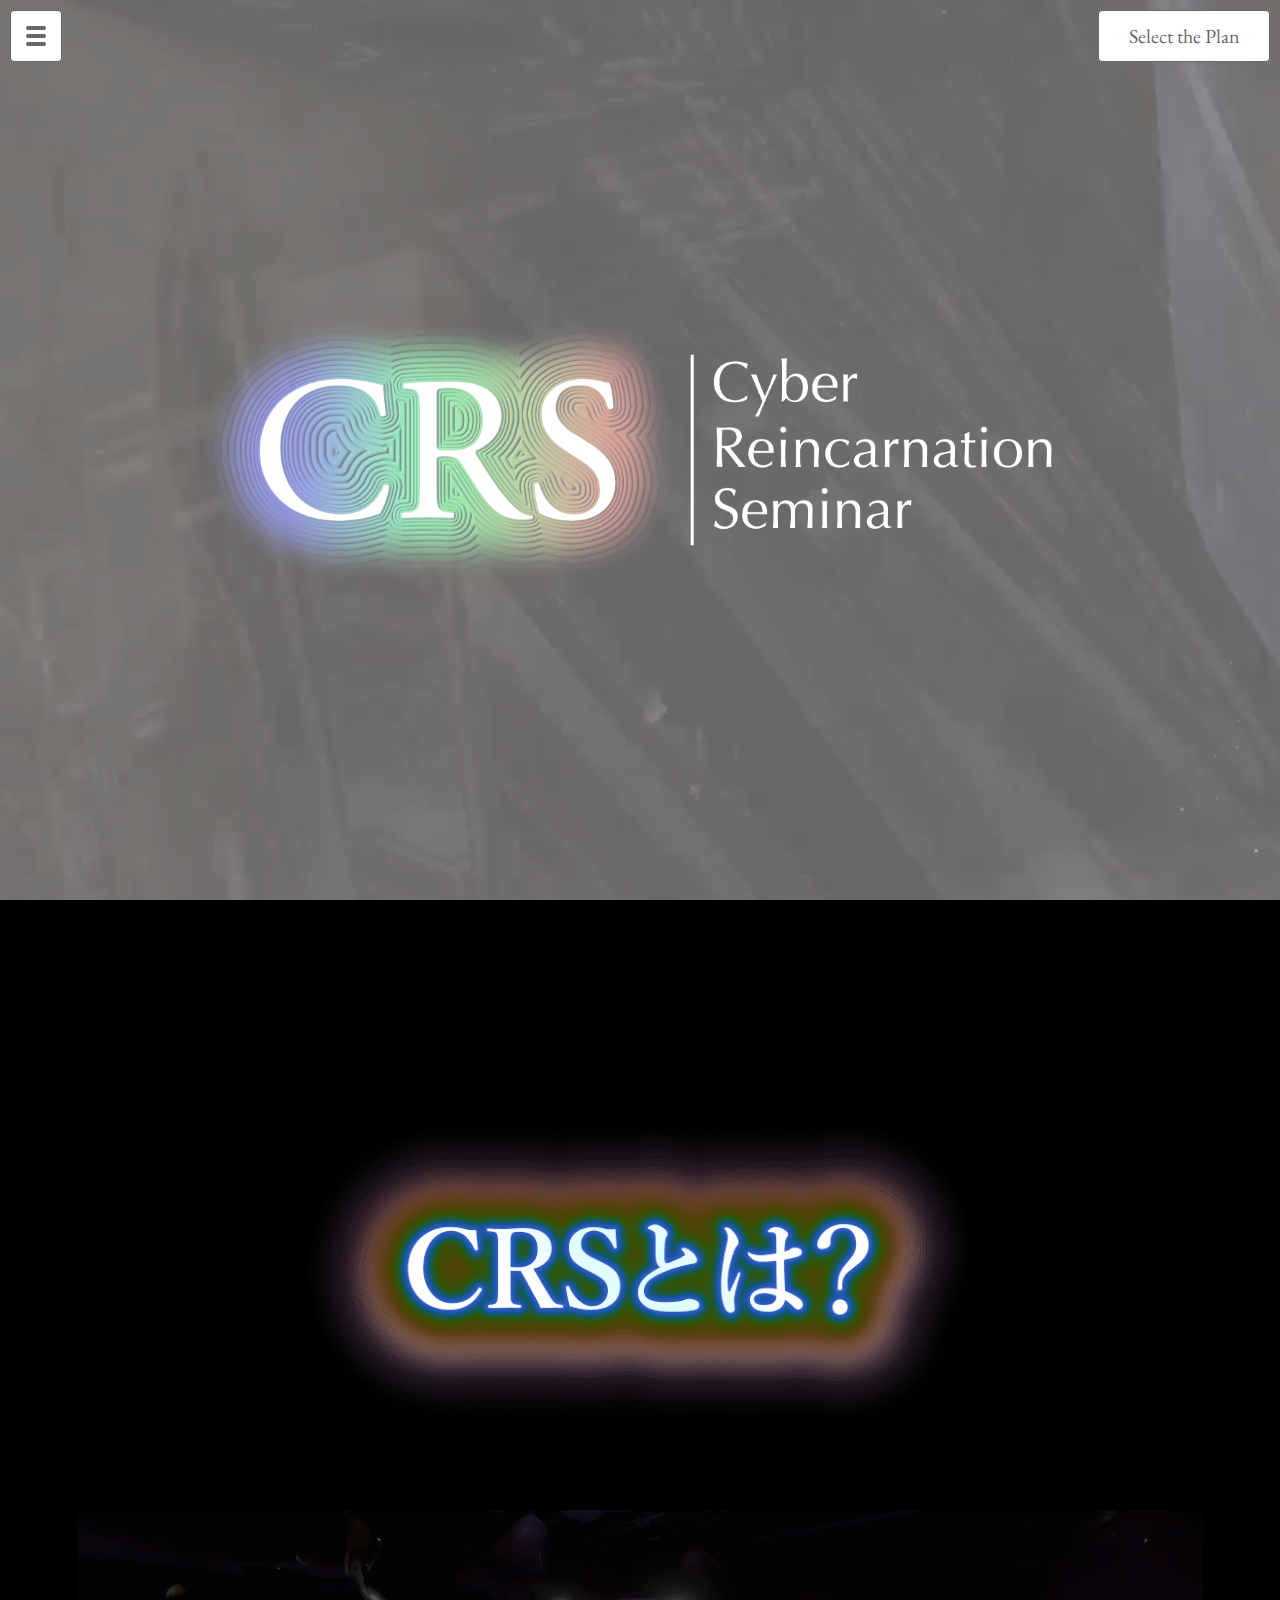
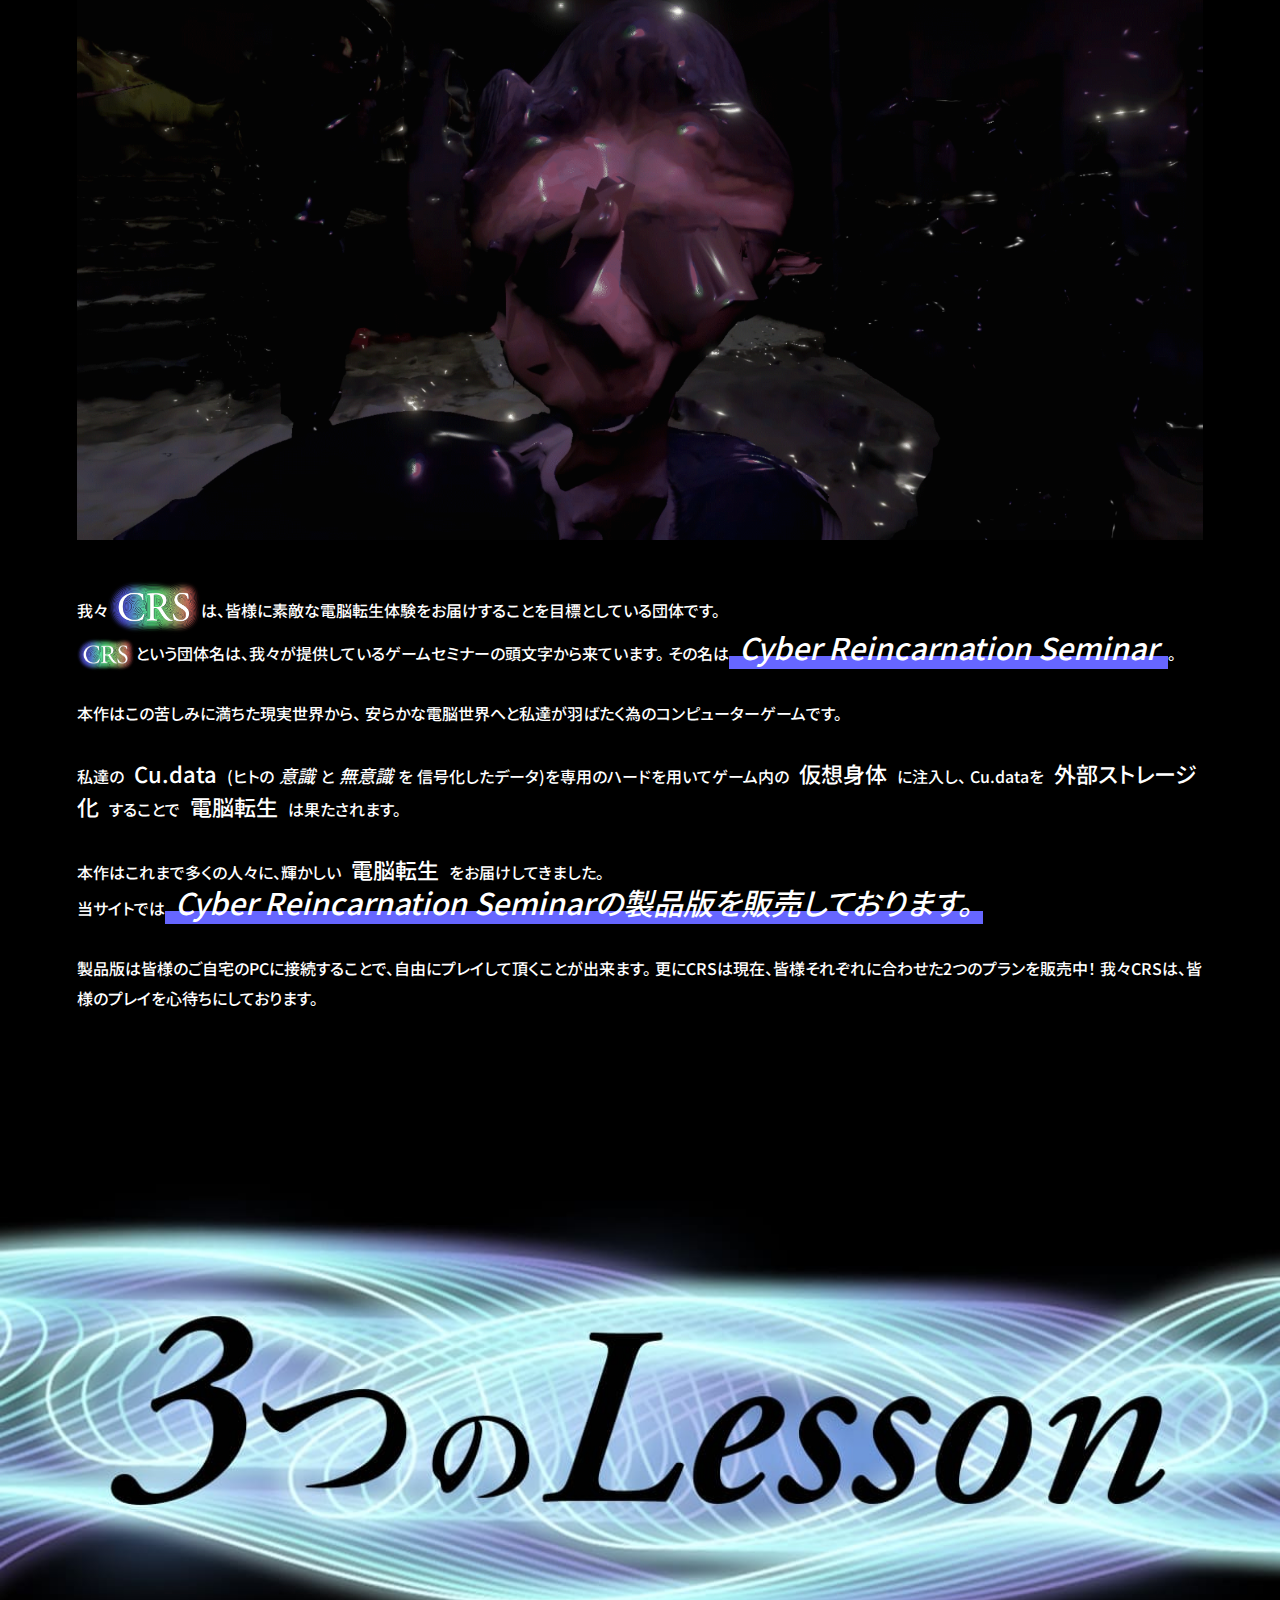
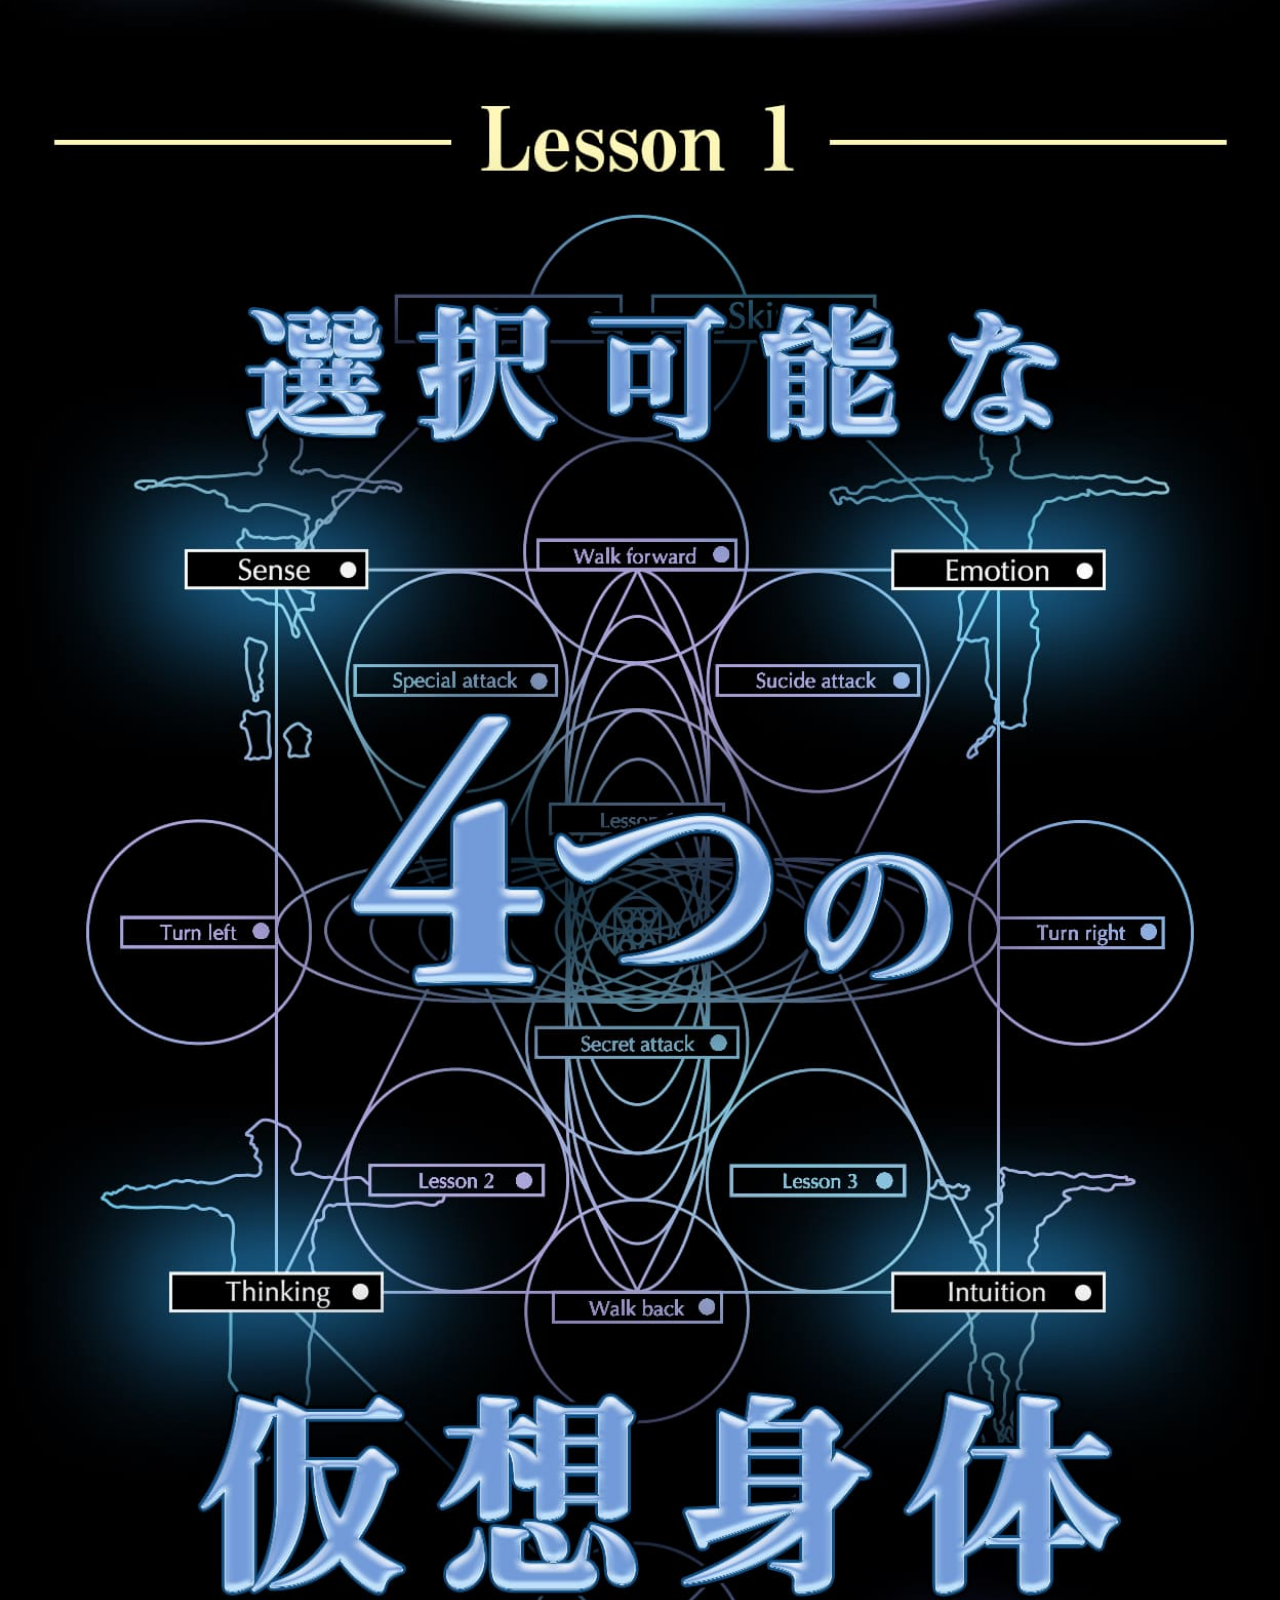
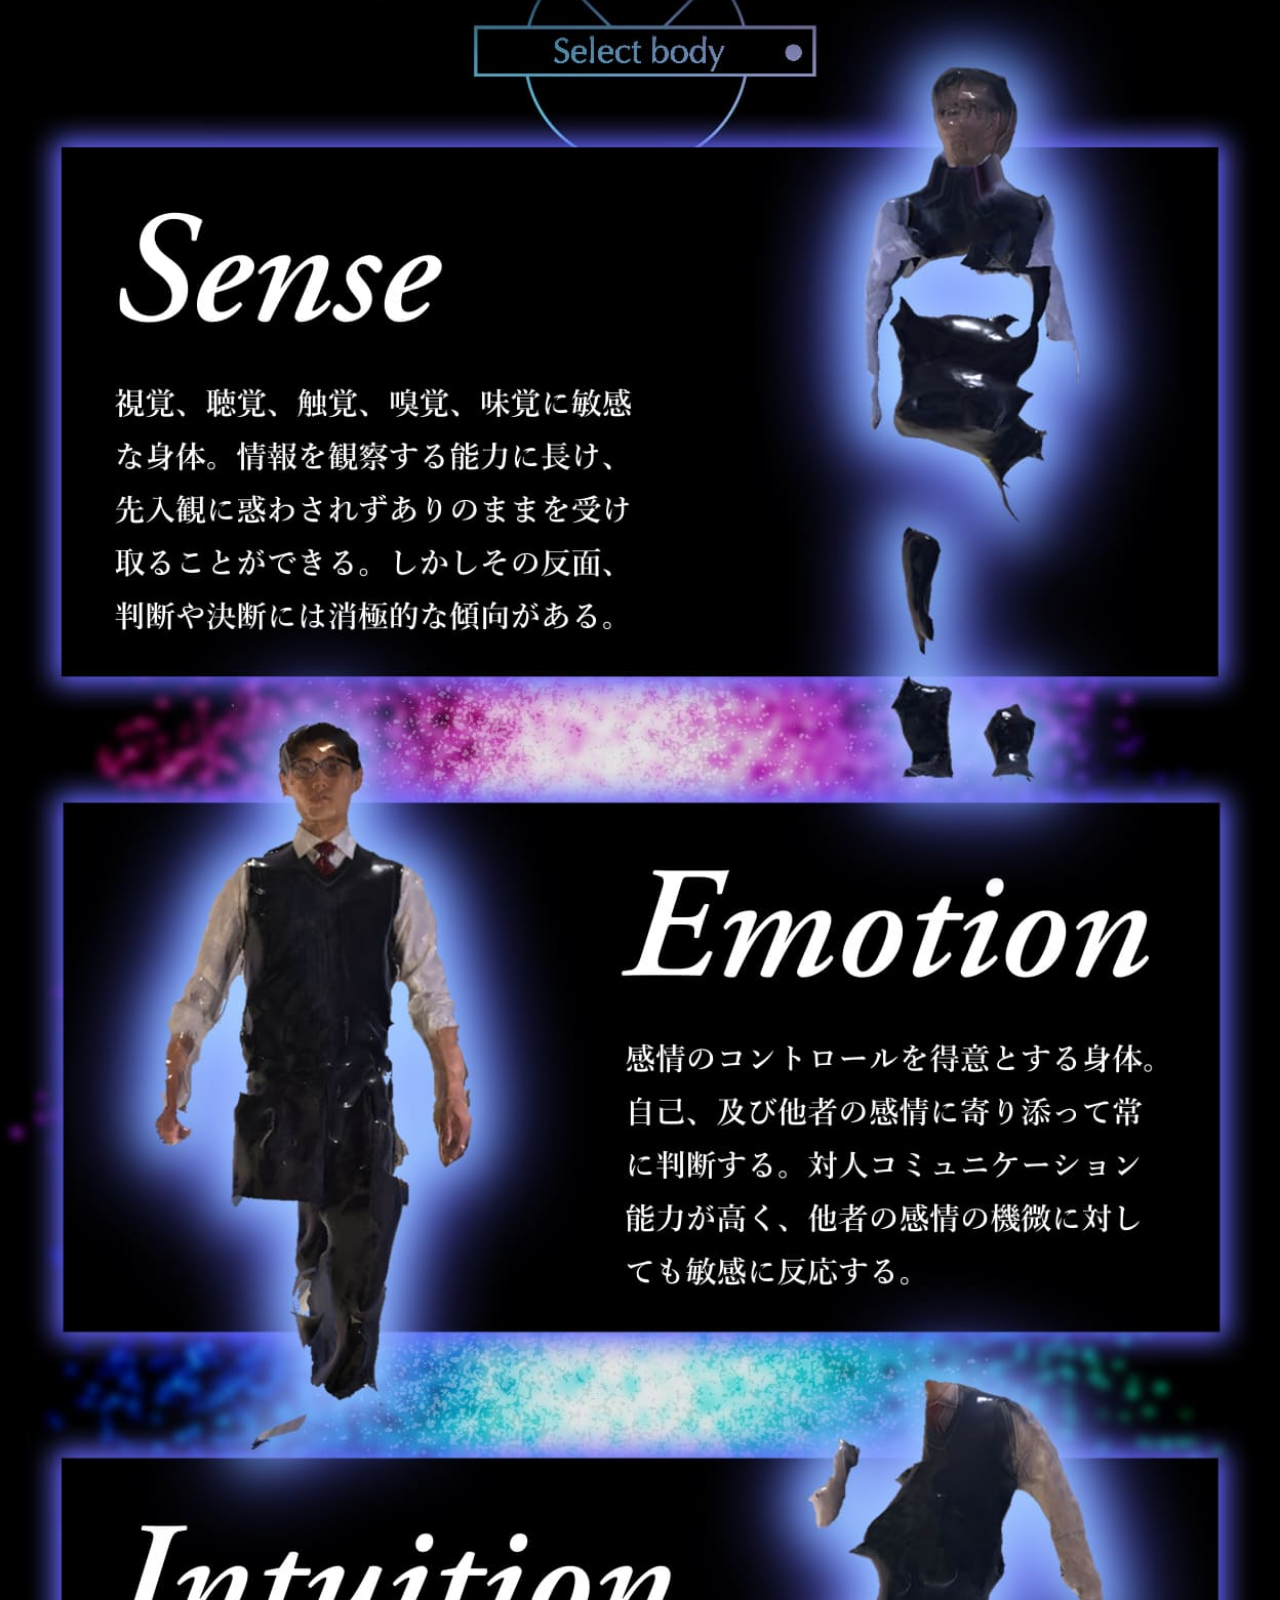
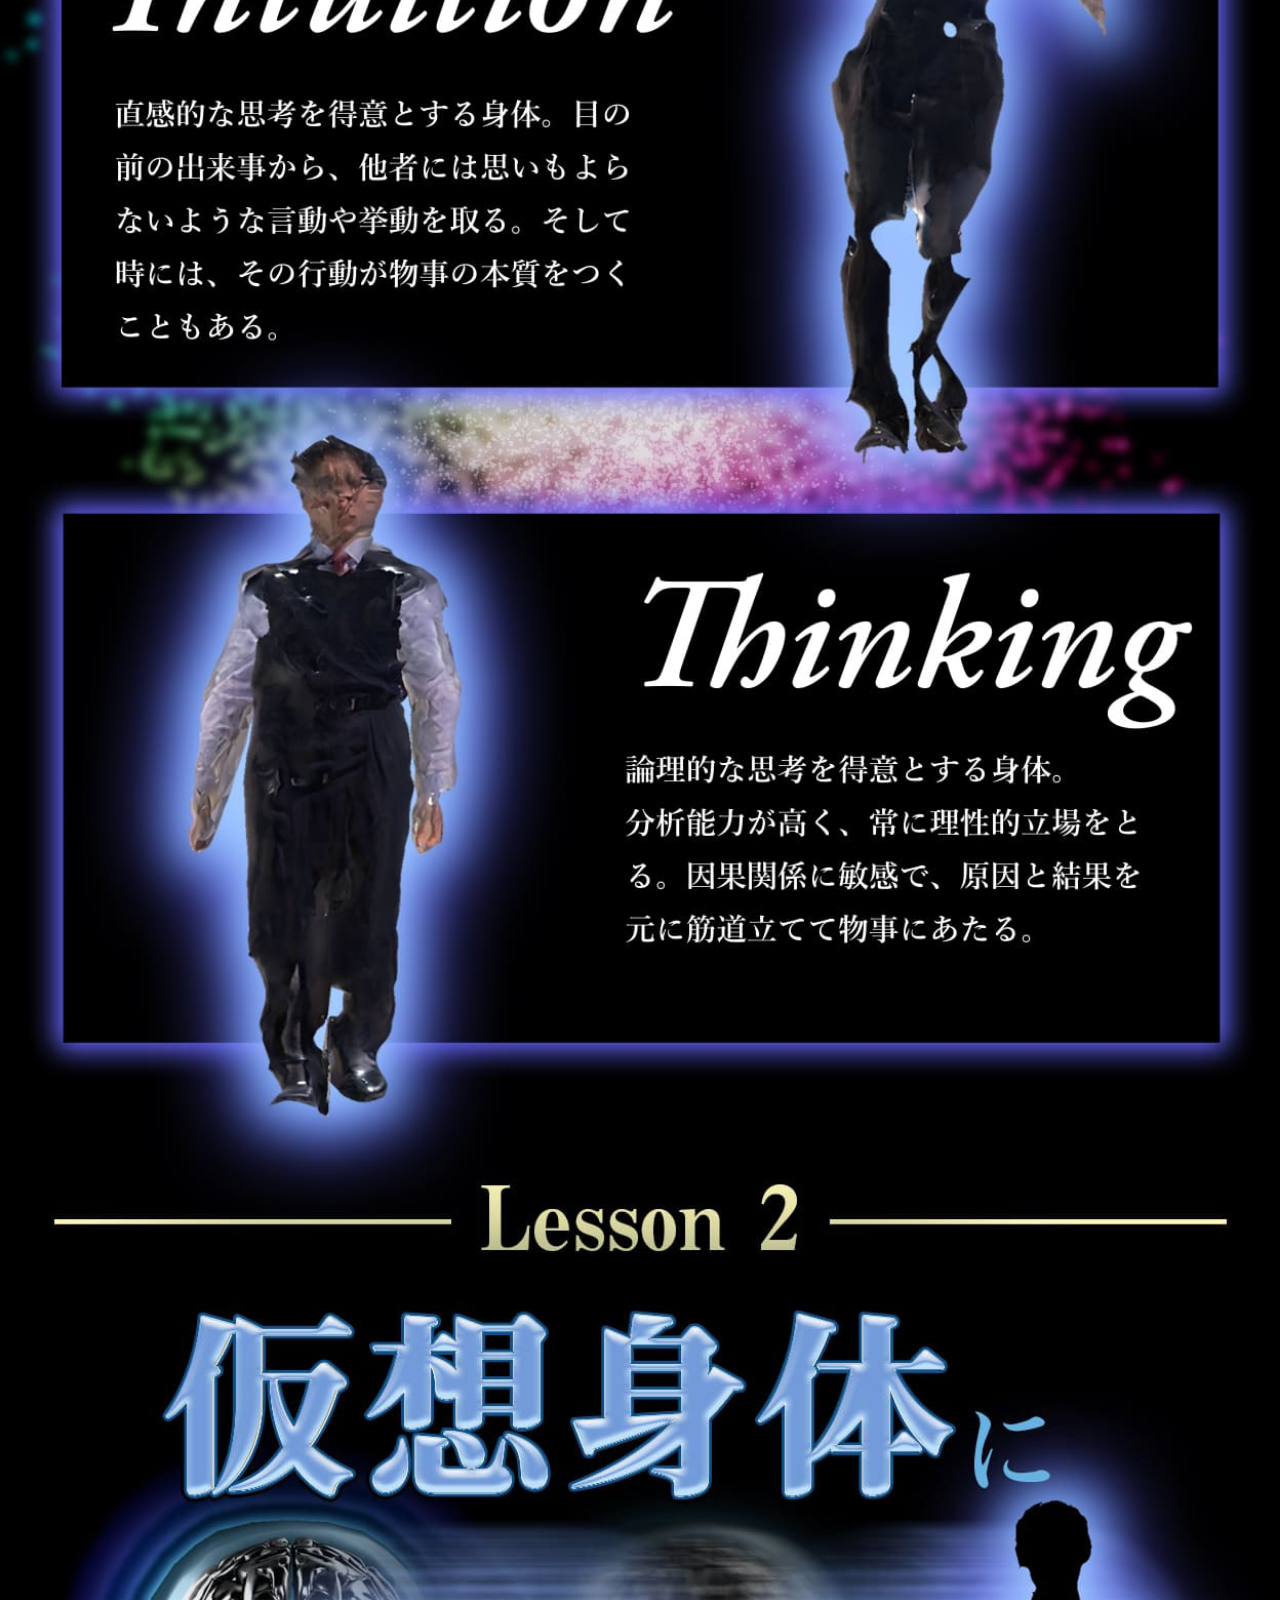
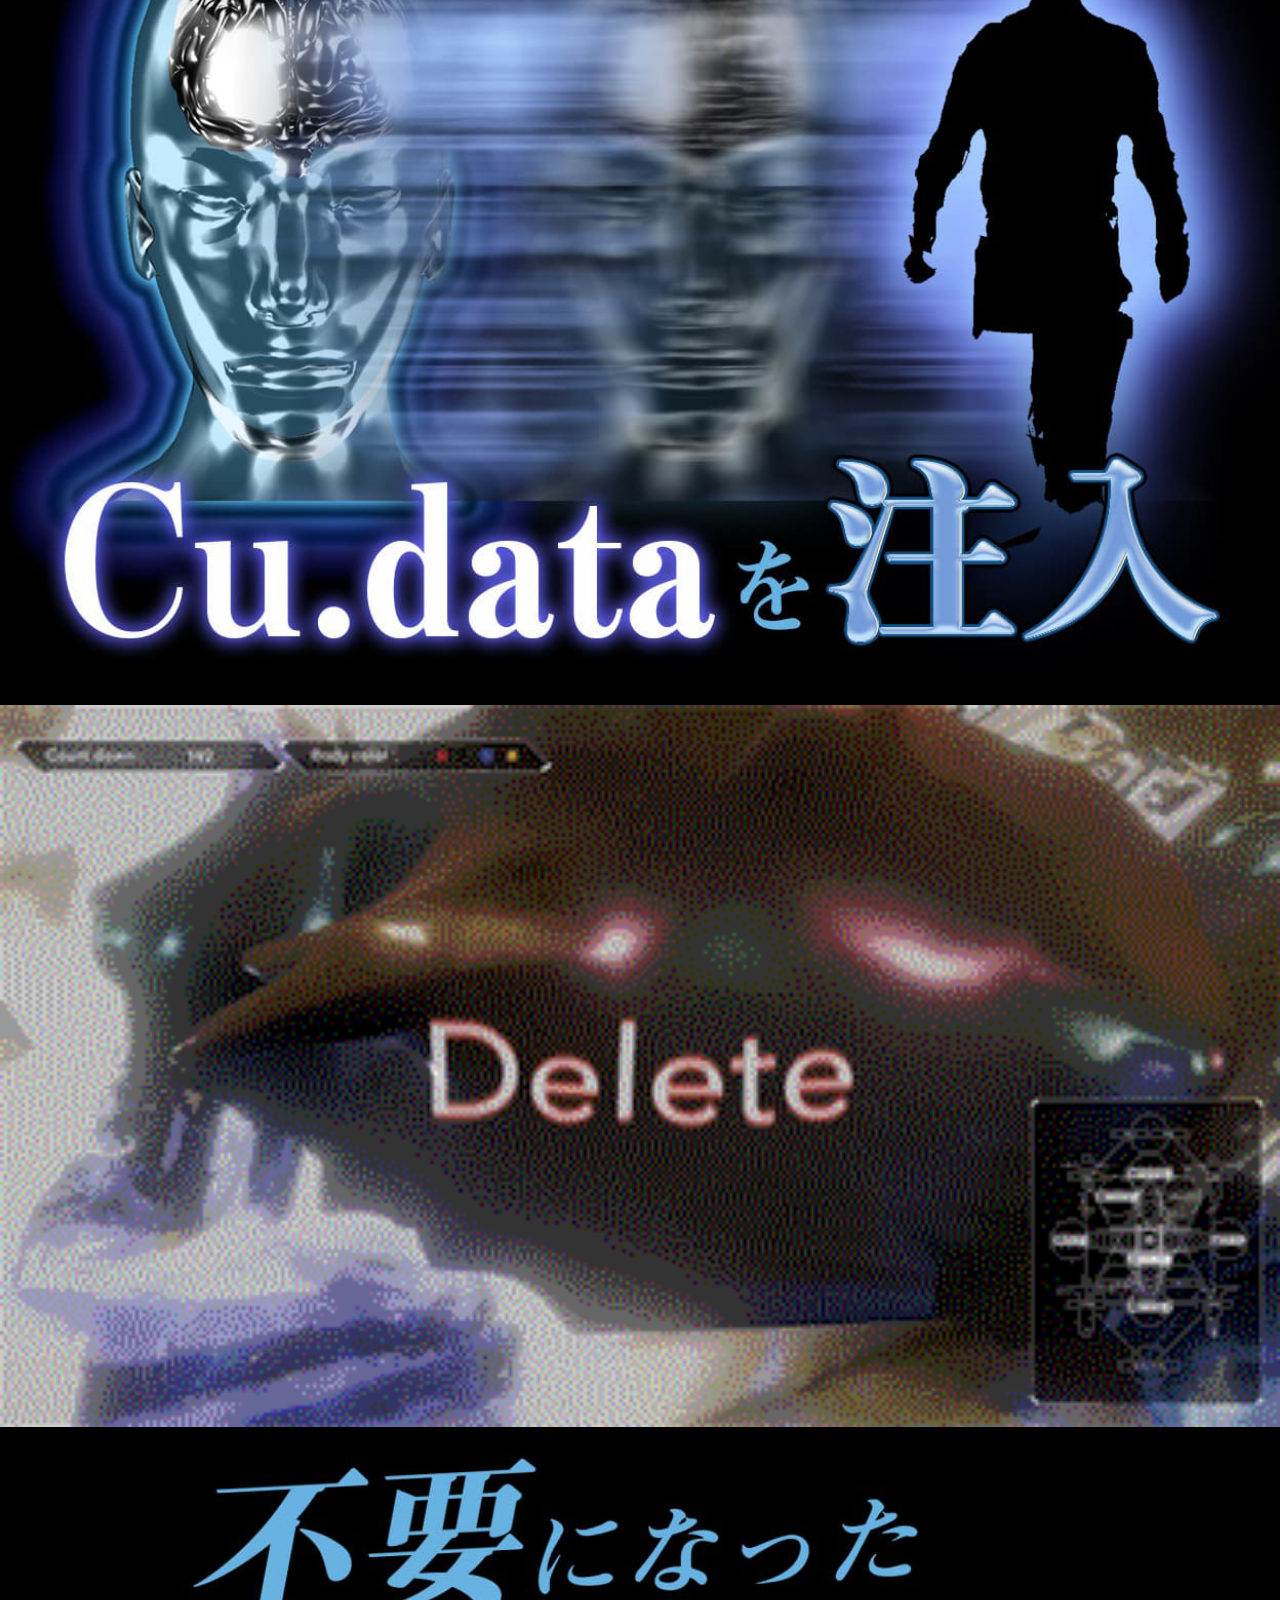
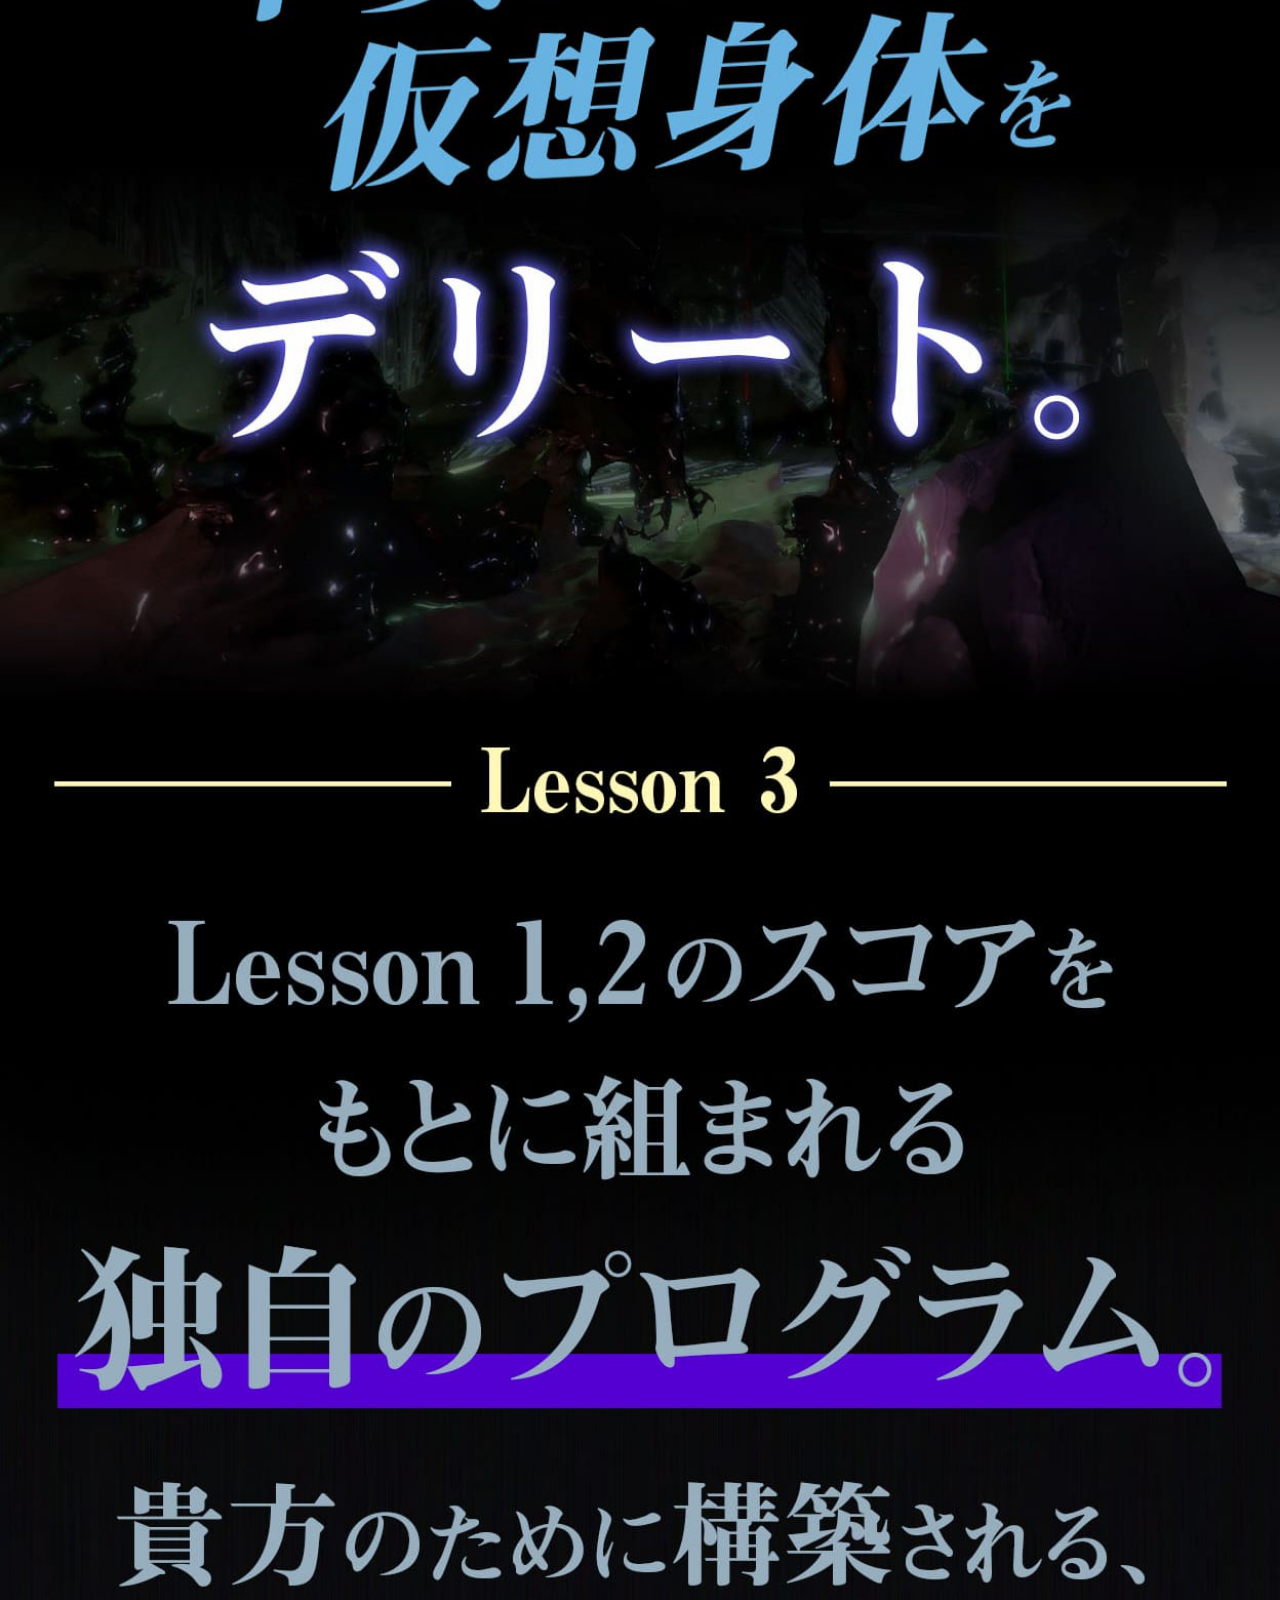
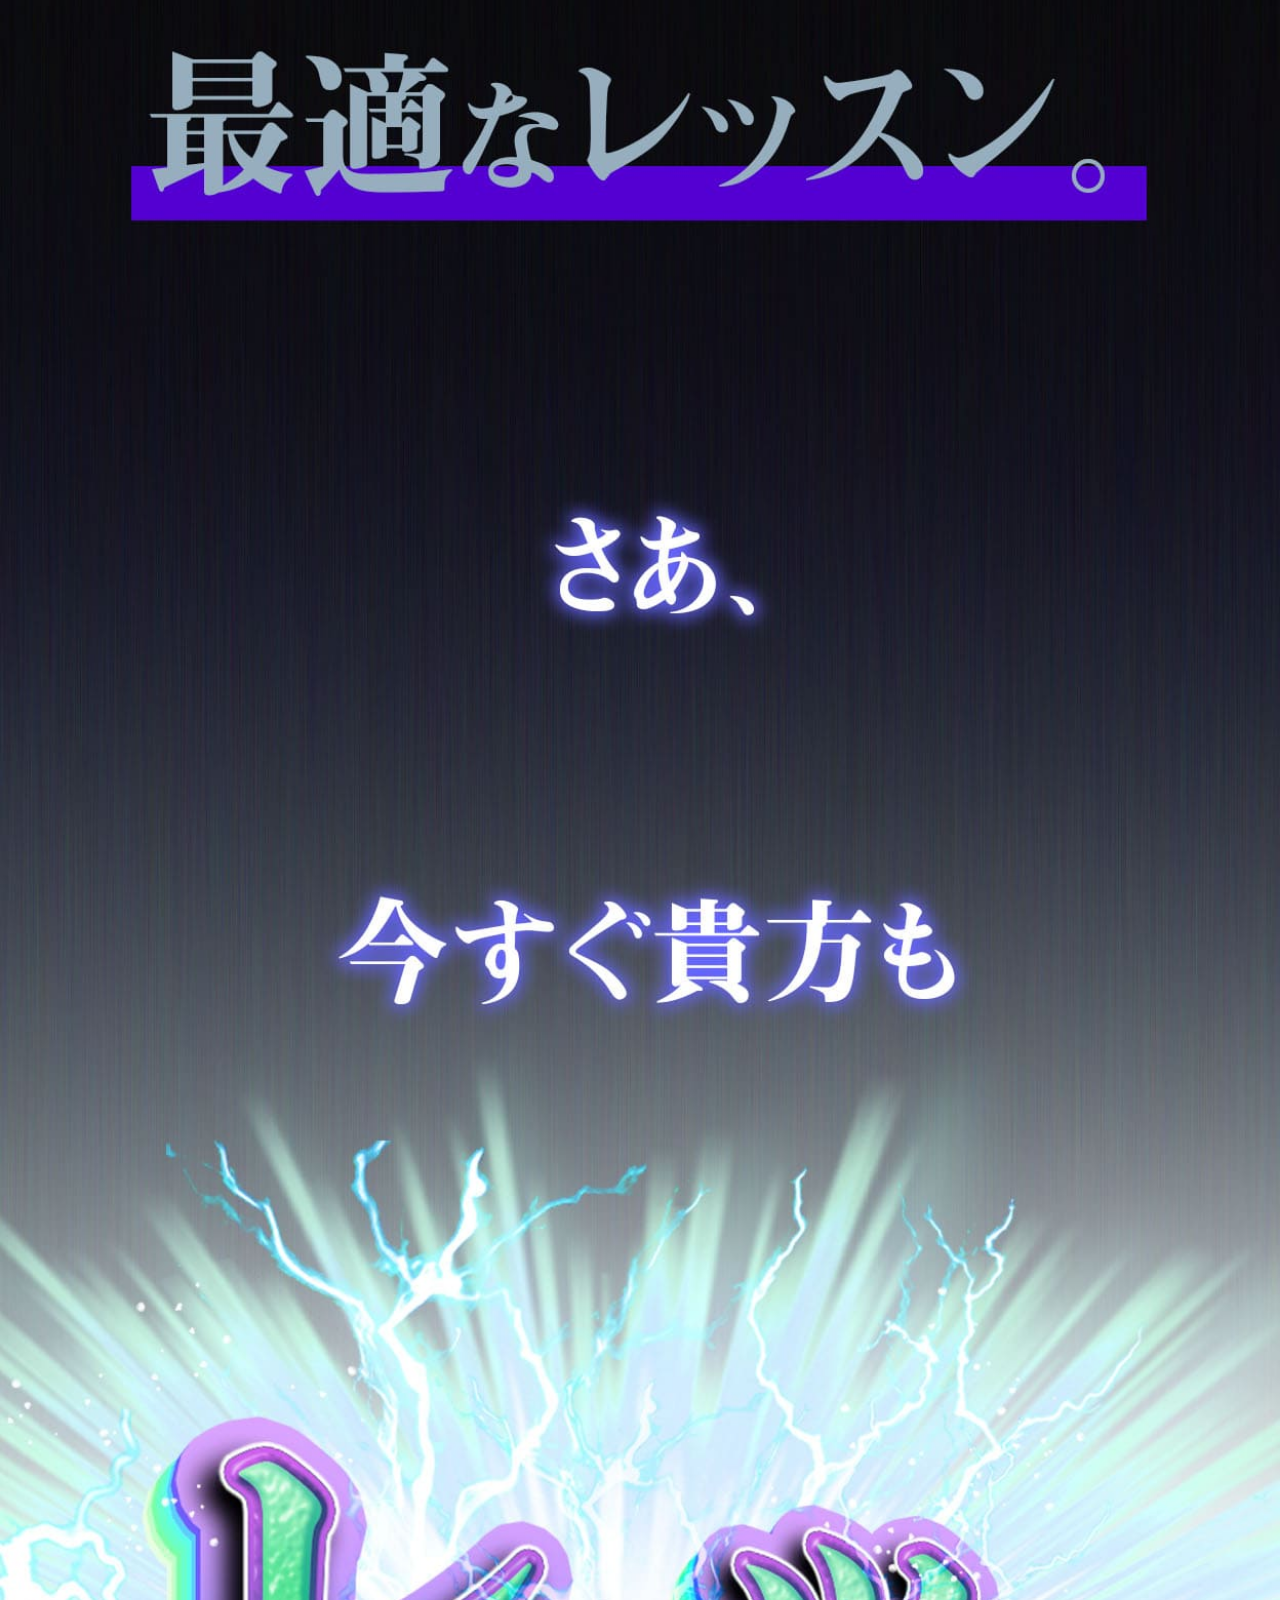
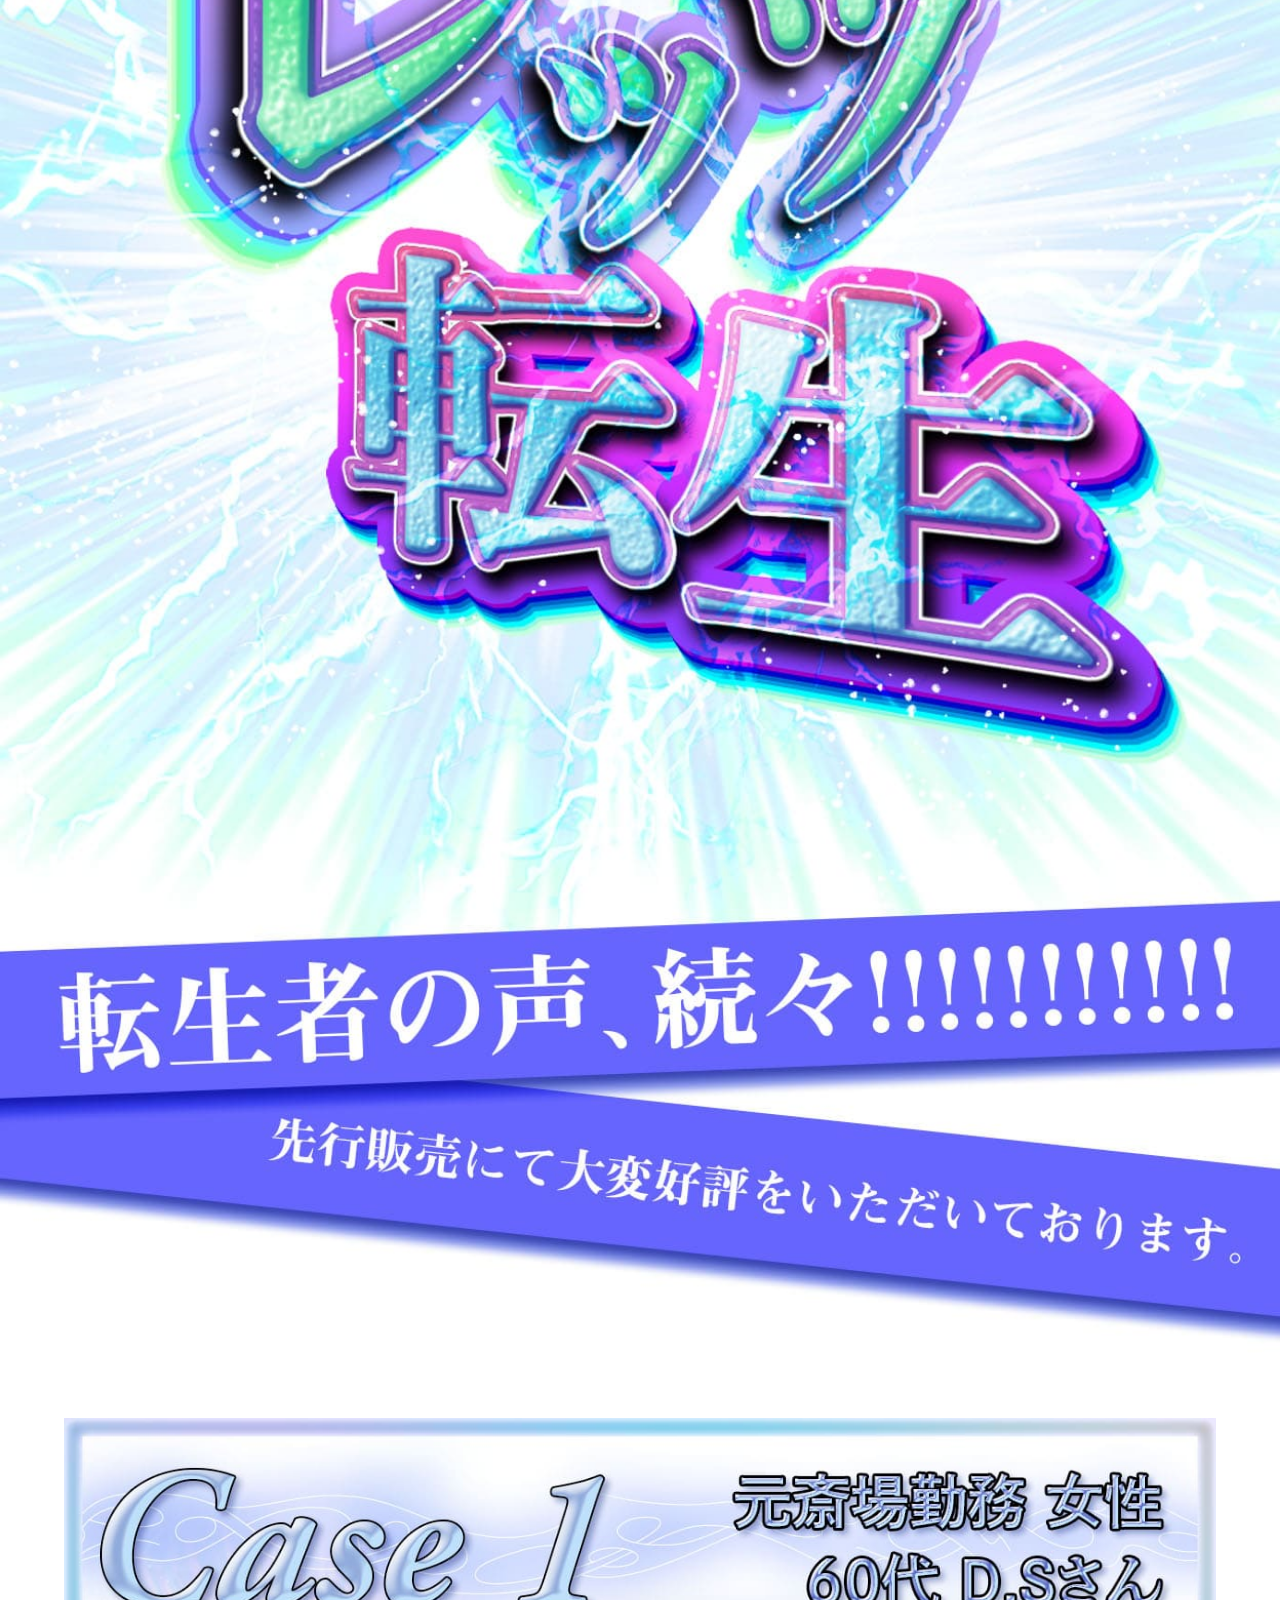
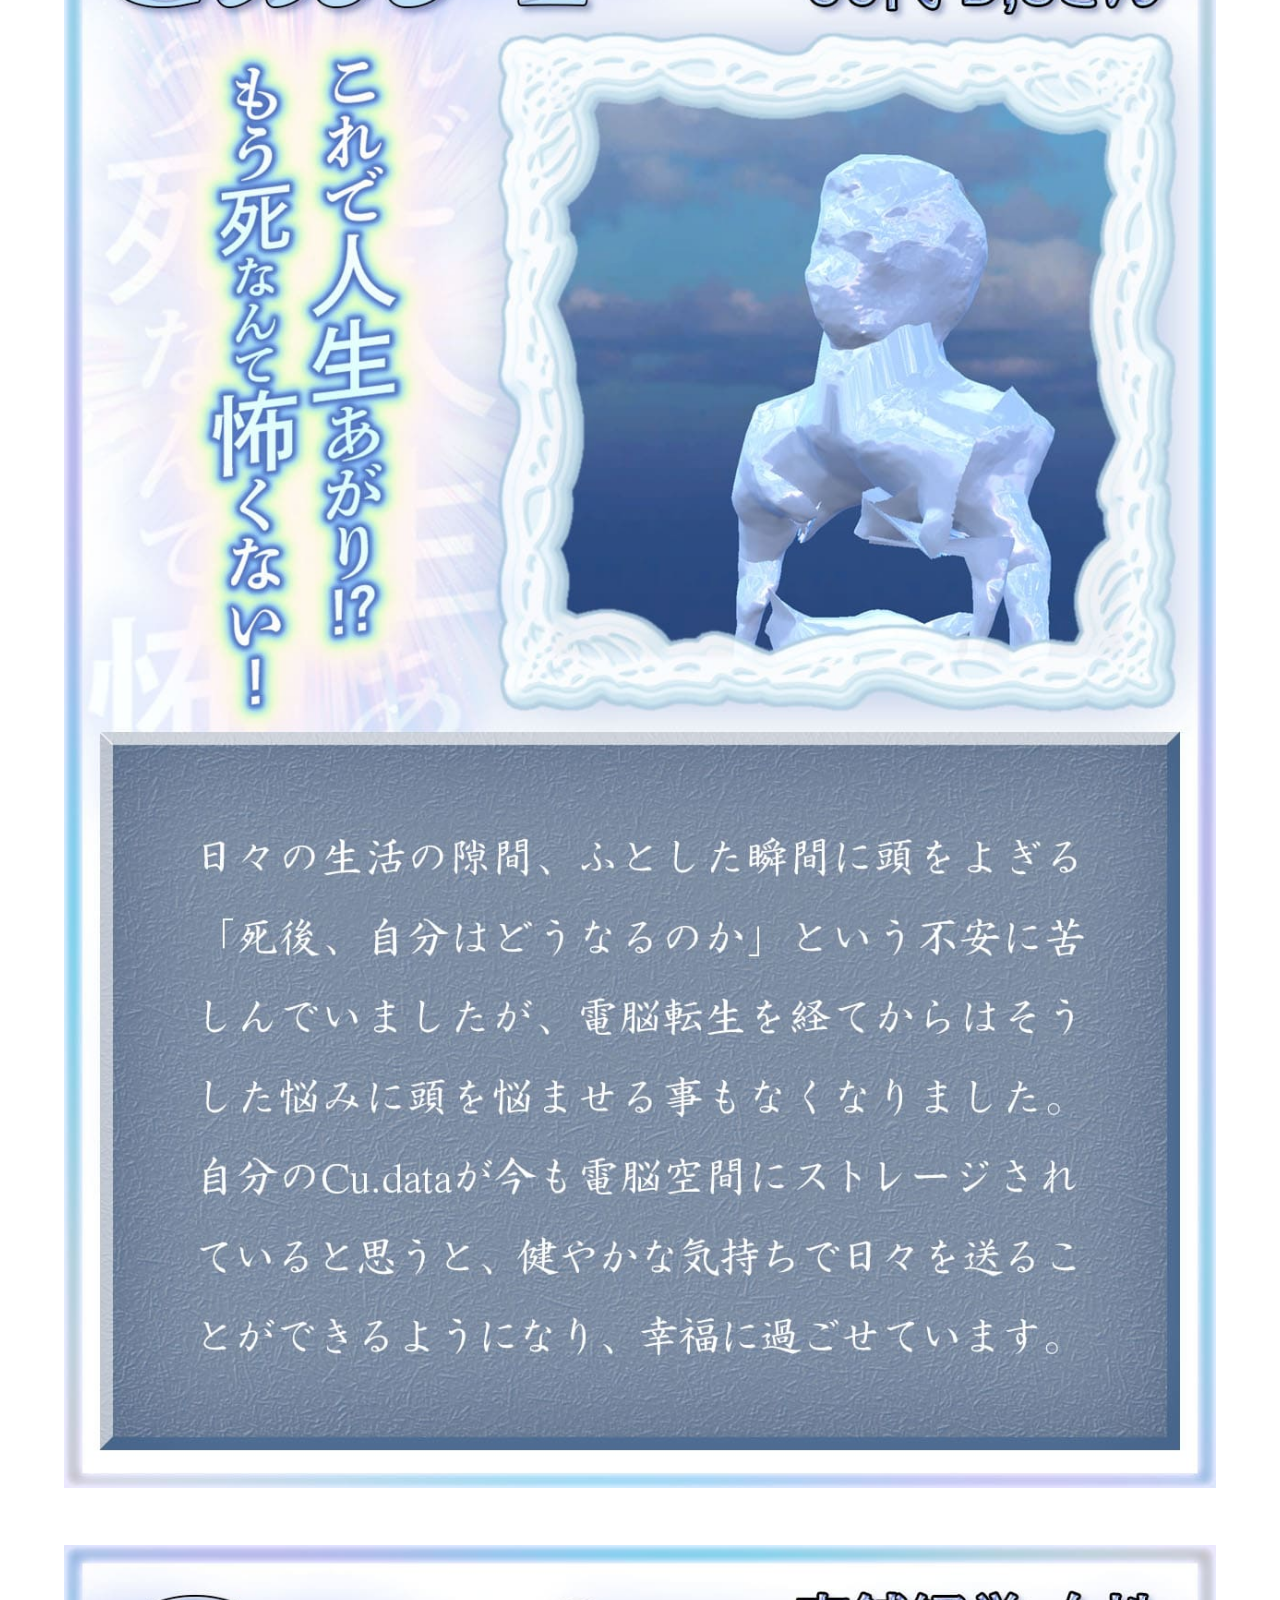
==== docs/index.html @ 97c2866d "my keyboard sinda" ====
<!DOCTYPE html>
<html>

<head>
    <title>CRSオンラインショップへようこそ! ~選べる2つのプランでLet's 転生~</title>

    <link rel="icon" type="image/svg" href="./images/favicon.ico">
    <meta charset="UTF-8">
    <meta name="viewport" content="width=device-width, initial-scale=1.0, maximum-scale=1.0, minimum-scale=1.0">
    <link rel="stylesheet" href="css/normalize.css">
    <link rel="stylesheet" href="css/common-style.css?=version20210523">
    <link rel="stylesheet" href="css/smartphone.css?=version20210523">
    <link rel="stylesheet" href="css/responsive.css?=version20210523">
    <script type="text/javascript" src="https://ajax.googleapis.com/ajax/libs/jquery/1.9.1/jquery.min.js"></script>

    <!-- Google Fonts -->
    <link rel="preconnect" href="https://fonts.gstatic.com">
    <link href="https://fonts.googleapis.com/css2?family=EB+Garamond&family=Noto+Sans+JP:wght@500&family=Noto+Serif+JP:wght@400;700&display=swap" rel="stylesheet">    
    
    <!-- 検索避け ※本番サイトでは外す! -->
    <meta name="robots" content="noindex">
    
    <!-- OGP -->
    <meta property="og:title" content="Cyber Reincarnation Seminar Shop">
    <meta property="og:type" content="">
    <meta property="og:url" content="">
    <meta property="og:image" content="">

    <meta property="og:description"
        content="">

    <script type="text/javascript">
        // サイト全体フェードイン
        setTimeout (function () {
            $(".fade").delay(500).fadeOut(5000);
        }, 000);    
    </script>
</head>

<body>
<div class="fade"></div>
    <!-- ナビここから -->
        <div class="hamburger-button">
                <i></i>
                <i></i>
                <i></i>
        </div>

        <div class="nav">
            <div class="nav-menu-div">
                <ul class="nav-menu-ul">
                    <li class="nav-menu-li"><a href="#top" class="atop">TOP</a></li>
                    <li class="nav-menu-li"><a href="#about">CRSとは？</a></li>
                    <li class="nav-menu-li"><a href="#voice">転生者の声</a></li>
                    <li class="nav-menu-li"><a href="#crs-test">電脳転生診断</a></li>
                    <li class="nav-menu-li"><a href="#select-plan">プランを選ぶ</a></li>
                    <li class="nav-menu-li"><a href="#flow">ご注文後のながれ</a></li>
                    <li class="nav-menu-li"><a href="#faq">FAQ</a></li>
                    <li class="nav-menu-li"><a href="#contact">Contact</a></li>
                </ul>
            </div>

            <div class="close-button-container">
                <div class="close-button">
                    <i></i>
                    <i></i>
                </div>
            </div>
        </div>   
    <!-- ナビここまで -->

    <!-- Select the Plan ボタン -->
    <div class="select-the-plan-button"><a href="#select-plan">Select the Plan</a></div>
    <!-- Select the Plan ボタン ここまで -->


    <!-- TOP -->

    <!-- <div id="youtube-mask"></div> -->
    <div id="top">
        <video autoplay muted loop playsinline preload="auto" control controlsList="nodownload" oncontextmenu="return false;" src="./images/web-op-dark.mp4"></video>
        <div class="image-container">
            <img src="./images/logos/logo4web.png"></img>
        </div>
    </div>


    <!-- TOPここまで -->

    <!-- CRSとは？ -->
    <div class="plain-container" id="about" style="background-color: #000;">
        <div class="plain-wrapper" style="background-color: #000;">
            <img src="./images/aboutcrs/CRStowa.png">
            <img class="crs-image" src="./images/aboutcrs/about-crs.png">
            <p class="p1" style="color: #fff;">
                我々<img src="./images/logos/logo4text_CRStowa.png">は、皆様に素敵な電脳転生体験をお届けすることを目標としている団体です。<br/>
                <img src="./images/logos/logo4text_CRStowa.png" style="height: 35px; top: 12px;">という団体名は、我々が提供しているゲームセミナーの頭文字から来ています。
                その名は<span>Cyber Reincarnation Seminar</span>。<br/>
                <br/>
                本作はこの苦しみに満ちた現実世界から、
                安らかな電脳世界へと私達が羽ばたく為のコンピューターゲームです。<br/>
                <br/>
                私達の<span class="span-a">Cu.data</span>(ヒトの<span class="span-b">意識</span>と<span class="span-b">無意識</span>を
                信号化したデータ)を専用のハードを用いてゲーム内の<span class="span-a">仮想身体</span>に注入し、
                Cu.dataを<span class="span-a">外部ストレージ化</span>することで<span class="span-a">電脳転生</span>は果たされます。<br/>
                <br/>
                本作はこれまで多くの人々に、輝かしい<span class="span-a">電脳転生</span>をお届けしてきました。<br/>
                当サイトでは<span>Cyber Reincarnation Seminarの製品版を販売しております。</span><br/>
                <br/>
                製品版は皆様のご自宅のPCに接続することで、自由にプレイして頂くことが出来ます。
                更にCRSは現在、皆様それぞれに合わせた2つのプランを販売中！
                我々CRSは、皆様のプレイを心待ちにしております。<br/>
            </p>

            <span style="text-align: center;">さあ、共に輝く未来へ。</span>

        </div>

        <div class="plain-wrapper-100">
            <img src="./images/aboutcrs/page1.jpg">
            <img src="./images/aboutcrs/page2.jpg">
            <img src="./images/aboutcrs/page3a.jpg">
            <img src="./images/aboutcrs/suicide-attack.gif">
            <img src="./images/aboutcrs/page3b.jpg">
            <img src="./images/aboutcrs/page4.jpg">
        </div>
    </div>
    <!-- CRSとは？ここまで -->

    <!-- 転生者の声 -->
    <div id="voice" style="position: absolute; margin-top: -70px;"></div>
    <div class="plain-container" style="padding-top: 5%;">
            <div class="plain-wrapper-100" style="width: 90%;">

                <img src="./images/voices/Case1_.jpg" style="margin-bottom: 5%;">
                <img src="./images/voices/Case2_.jpg" style="margin-bottom: 5%;">
                <img src="./images/voices/Case3_.jpg" style="margin-bottom: 120px;">
            
            </div>
        </div>
    </div>
    <!-- 転生者の声ここまで -->

    <!-- 電脳転生診断リンク -->
    <a href="./crs-test.html">
        <div id="crs-test">
                <div class="parallax-bg">
        </div>
    </a>

            <div class="parallax-bg-2"></div>
        </div>

    <!-- 電脳転生診断リンク ここまで -->

    <!-- ボタン>消失点タグ -->
    <div id="vanish" style="padding-bottom: 5px; background-color: #fff;"></div>

    <!-- プランの選択 -->
    <div class="plain-container" id="select-plan">
        <div class="plain-wrapper">
            <!-- <div class="h1">選べる2つのプラン</div> -->
            <img src="./images/2plan.png" style="width: 100%; height: auto;">
            <a href="./01-premium.html"><img class="crs-image" src="./images/plan-premium.png"></a>
            <a href="./02-perfect.html"><img class="crs-image" src="./images/plan-perfect.png"></a>
        </div>
    </div>
    <!-- プランの選択　ここまで -->

    <!-- ご注文後のながれ -->
    <script type="text/javascript">
        $(function () {
            $('.flow-parent-container').on('click', function () {
            $(this).next().slideToggle();
            $(this).toggleClass('open', 500);
            });
        });
    </script>

    <div class="plain-container" id="flow">
        <div class="plain-wrapper">
            <div class="h1">ご注文後のながれ</div>

            <div class="flow-parent-container">
                <div class="h-f">プレミアム転生プラン</div>
            </div>

            <div class="flow-child-container">

                <div class="h4">1. お申し込み</div>
                <p class="p4">
                    お求めのプランをカートに入れてご注文フォームへ。<br/>
                    ご入金次第、確認メールを自動返信させていただきます。
                </p>
                <div class="arrow-container"><div class="arrow"></div></div>

                <div class="h4">2. お届け日の確認</div>
                <p class="p4">
                    確認メール後に、改めて担当者からメールにてお客様のお届け希望日を確認致します。
                </p>
                <div class="arrow-container"><div class="arrow"></div></div>

                <div class="h4">3. 制作</div>
                <p class="p4">
                    平均1ヶ月程お待ち頂き、その間に商品を完全受注生産にてご用意いたします。
                </p>
                <div class="arrow-container"><div class="arrow"></div></div>

                <div class="h4">4. お届け</div>
                <p class="p4">
                    商品がご用意出来次第、発送致します。
                </p>
                <div class="border-container"><div class="border"></div></div>
            </div>

            <div class="flow-parent-container">
                <div class="h-f">パーフェクト転生プラン</div>
            </div>

            <div class="flow-child-container">
                <div class="h4">1. ご注文</div>
                <p class="p4">
                    お求めのプランをカートに入れてご注文フォームへ。<br/>
                    ご入金次第、確認メールを自動返信させていただきます。
                </p>
                <div class="arrow-container"><div class="arrow"></div></div>

                <div class="h4">2. お届け日の確認</div>
                <p class="p4">
                    確認メール後に、改めて担当者からメールにてお客様のお届け希望日を確認致します。
                </p>
                <div class="arrow-container"><div class="arrow"></div></div>

                <div class="h4">3. 制作</div>
                <p class="p4">
                    平均1ヶ月程お待ち頂き、その間に商品を完全受注生産にてご用意いたします。
                </p>
                <div class="arrow-container"><div class="arrow"></div></div>

                <div class="h4">4. お届け</div>
                <p class="p4">
                    商品がご用意出来次第ご希望の場所までお伺いし、プレイできる状態に設置いたします。
                </p>
                <div class="border-container"><div class="border"></div></div>
            </div>
        </div>
    </div>
    <!-- ご注文後のながれ　ここまで -->


    <!-- FAQ -->
    <div id="faq">
        <div class="plain-container">
            <div class="plain-wrapper">
                <div class="h1">FAQ</div>

                    <div class="flow-parent-container"><div class="h-f">
                        プレイできる回数は決まっていますか？
                    </div></div>
        
                    <div class="flow-child-container">
                        <p class="p4">
                            いいえ。ご購入頂ければ何度でもプレイ可能です。
                        </p>
                        <div class="border-container"><div class="border"></div></div>
                    </div>

                    <div class="flow-parent-container"><div class="h-f">
                        クレジットカード以外でも決済できますか？
                    </div></div>
        
                    <div class="flow-child-container">
                        <p class="p4">
                            クレジットカード、銀行振込に対応しております。
                        </p>
                        <div class="border-container"><div class="border"></div></div>
                    </div>

                    <div class="flow-parent-container"><div class="h-f">
                        操作パネルは使わないとき、どう保管するのがいいですか？
                    </div></div>
        
                    <div class="flow-child-container">
                        <p class="p4">
                            プレイされない時はご自宅に平面作品、もしくは立体作品として保管していただけます。
                        </p>
                        <div class="border-container"><div class="border"></div></div>
                    </div>

                    <div class="flow-parent-container"><div class="h-f">
                        スマートフォンでもプレイできますか？
                    </div></div>
        
                    <div class="flow-child-container">
                        <p class="p4">
                            PCのみの対応になります。
                        </p>
                        <div class="border-container"><div class="border"></div></div>
                    </div>

                    <div class="flow-parent-container"><div class="h-f">
                        壊れてしまった時の保障はありますか？
                    </div></div>
        
                    <div class="flow-child-container">
                        <p class="p4">
                            修復が必要な際は随時ご連絡いただければ、破損、劣化の程度を審査し、状態に応じて有料にて修復を承っております。
                        </p>
                        <div class="border-container"><div class="border"></div></div>
                    </div>

                    <div class="flow-parent-container"><div class="h-f">
                        複数の端末での利用はできますか？
                    </div></div>
        
                    <div class="flow-child-container">
                        <p class="p4">
                            ソフトは別端末で読み込みいただければ可能です。ただし無断での複製を行った際は法的措置をとらせて頂きます。<br/>
                            もし別端末でソフトが読み込めないなどの不具合がございましたら、お気軽にお問い合わせフォームよりご連絡ください。
                        </p>
                        <div class="border-container"><div class="border"></div></div>
                    </div>

                    <div class="flow-parent-container"><div class="h-f">
                        日本語以外のサービスはありますか？
                    </div></div>
        
                    <div class="flow-child-container">
                        <p class="p4">
                            現在リリース予定はございませんが、皆様のご要望次第では英語版、中国語版などの生産も検討中です。
                        </p>
                        <div class="border-container"><div class="border"></div></div>
                    </div>

            </div>
        </div>
    </div>
    <!-- FAQ　ここまで -->

    <!-- Contact -->
    <div id="contact">
        <div class="plain-container" style="padding-bottom: 150%">
            <div class="plain-wrapper">
                <div class="h1">Contact</div>
                <p>更新メモ：　ここはWordPressのプラグインで～す
                </p>
            </div>
        </div>
    </div>
    <!-- Contact　ここまで -->

    <!-- footer -->
    <div class="plain-container" id="footer">
        <div class="plain-wrapper-100" style="background-color: #CCC;">
            <div class="p-footer">
                <a href="./sctl.html">特定商取引法に基づく表記</a><br/>
                © 2021 CRS-C All Rights Reserved<br/>
            </div>
        </div>
    </div>
    <!-- footer ここまで -->

    <!-- Scriptここから -->
    <!-- <script type="text/javascript" src="./scripts/yt-test.js"></script> -->
    <script type="text/javascript" src="./scripts/nav.js"></script>

</body>
---- docs/css/common-style.css ----
html {
  background: #fff;
}


html a {
  color: #000;
  transition: 0.25s;
  text-decoration: none;
}


body,
html {
  width: 100%;
  height: 100%;
  font-size: 16px;
  margin: 0 auto;
  font-family: 'Noto Sans JP', sans-serif;
  font-weight: 400;
  color: #000;
  -ms-overflow-style: none;    /* IE, Edge 対応 */
  scrollbar-width: none;       /* Firefox 対応 */
}


body {
  scrollbar-face-color: #000;
}
::-webkit-scrollbar {
  display:none;
}
::-webkit-scrollbar-thumb {
  display:none;
}

.fade {
  display: block;
  position: fixed;
  width: 100%;
  height: 100vh;
  top: 0;
  left: 0;
  z-index: 10000;
  background: #fff;
}


p {
  font-family: 'Noto Sans JP', sans-serif;
  font-weight: 500;
  font-size: 16px;
  line-height: 30px;
  font-feature-settings: "palt" 1;
  margin-top: 0;
}
/* p:first-line {
  line-height: 1;
} */

img {
  width:auto;
  height:auto;
  max-width:100%;
  max-height:100%;
  pointer-events: none;
  -webkit-touch-callout:none;
  user-select:none;
}

.crs-image {
  width: 100%;
  height: auto;
  margin-bottom: 21px;
}

li {
  list-style: none;
  margin-left: -20px;
}

.h1 {
  font-family: 'Noto Serif JP', serif;
  font-weight: 700;
  font-size: 28px;
  font-feature-settings: "palt" 1;
  text-align: center;
  margin-bottom: 40px;
}

.h2 {
  display: flex;
  align-items: center;
  font-family: 'Noto Serif JP', serif;
  font-weight: 700;
  font-size: 28px;
  font-feature-settings: "palt" 1;
  color: #6666FF;
  text-align: center;
  width: 80%;
  margin-bottom: 21px;
  align-self: center;
  }
  .h2:before,
  .h2:after {
  border-top: 1px solid;
  content: "";
  flex-grow: 1;
  }
  .h2:before {
  margin-right: 1rem;
  }
  .h2:after {
  margin-left: 1rem;
  }

.h3 {
  font-family: 'Noto Serif JP', serif;
  font-weight: 700;
  font-size: 28px;
  font-feature-settings: "palt" 1;
  color: #6666FF;
  text-align: left;
  margin-bottom: 21px;
  margin-left: 6%;
  margin-right: 0;
}

.h4 {
  font-family: 'Noto Serif JP', serif;
  font-weight: 700;
  font-size: 20px;
  font-feature-settings: "palt" 1;
  color: #6666FF;
  text-align: left;
  margin-bottom: 15px;
}

.p1 {
  margin-bottom: 120px;
}

.p2 {
  margin-bottom: 50px;
}

.p3-voice {
  font-size: 13px;
}

.p4 {
  margin-bottom: 0;
}

.q {
  font-family: 'Noto Serif JP', serif;
  font-weight: 700;
  font-feature-settings: "palt" 1;
  line-height: 30px;
  margin-bottom: 50px;
}

.plain-wrapper-100 img {
  width: 100%;
  height: auto;
}
---- docs/css/smartphone.css ----
div#top {
    position: relative;
    width: 100%;
    height: 100vh;
    /* display: flex;
    flex-direction: column;
    flex-wrap: wrap;
    justify-ontent: left;
    align-items: center; */
    overflow: hidden;
    z-index: 100;
}

video {
    min-height: 100vh;
    width: auto;
    
    background-size: cover;
    background-position: center center;
    background-repeat: no-repeat;
}

.hamburger-button {
    display: block;
    position: fixed;
    width: 50px;
    height: 50px;
    background-color: #fff;
    border: solid 1.75px #000;
    margin: 10px;
    border-radius: 4px;
    z-index: 500;

    display: flex;
    flex-direction: column;
    flex-wrap: wrap;
    justify-content: left;
    align-items: center;
    overflow: hidden;
}
.hamburger-button:hover {
    opacity: 0.9;
    cursor: pointer;
}
.hamburger-button i {
    display: block;
    width: 40%;
    height: 4px;
    background-color: #000;
    position: absolute;
    transition: transform .5s, opacity .5s;
    border-radius: 5px;
}
.hamburger-button i:nth-child(1) {
    top: 14.5px;
}
.hamburger-button i:nth-child(2) {
    top: 22.5px;
}
.hamburger-button i:nth-child(3) {
    top: 30.5px;
}
.hamburger-button.show {
    opacity: 0;
    z-index: -1;
}
.hamburger-button.show i:nth-child(1) {
    opacity: 0;
}
.hamburger-button.show i:nth-child(2) {
    opacity: 0;
}
.hamburger-button.show i:nth-child(3) {
    opacity: 0;
}

.select-the-plan-button {
    font-size: 20px;
    font-family: 'EB Garamond', serif;
    z-index: 501;
    
    /* display: block; */
    position: fixed;
    width: 170px;
    height: 50px;
    background-color: #fff;
    border: solid 1.75px #000;
    margin: 10px;
    border-radius: 4px;
    transition: opacity .5s, visibility .5s;
    top: 0;
    right: 0;

    display: flex;
    flex-direction: column;
    flex-wrap: wrap;
    justify-content: center;
    align-items: center;
    overflow: hidden;
}
.select-the-plan-button:hover {
    opacity: 0.9;
    cursor: pointer;
}
.select-the-plan-button.show {
    /* みえてないとき */
    opacity: 0;
    z-index: -1;
    visibility: hidden;
}
/* .select-the-plan-button.hide {
    display: none;
} */

.nav {
    position: fixed;
    width: 75%;
    height: 90%;
    padding: 1rem;
    opacity: 0;
    visibility: hidden;
    z-index: 500;
    /* pointer-events: all; */
    /* overflow: scroll; */
}
.nav.show {
    position: fixed;
    opacity: 0.95;
    visibility: visible;
    background-color: #fff;
}
.nav-menu-div {
    position: relative;
    visibility: visible;
    width: auto;
    height: 100%;
    overflow-y: scroll;
    -webkit-overflow-scrolling: auto;
    /* overflow-scrolling: auto; */
    overflow-y: scroll;
    /* background-color: blue; */
}
.nav-menu-li {
    /* width: fit-content; */
    font-size: 28px;
    padding: 5px;
    margin-bottom: 25px;
    font-family: 'Noto Serif JP', serif;
    font-weight: 700;
    font-feature-settings: "palt" 1;
}
.nav-menu-li a {
    color: #000;
    text-decoration: none;
}
.nav-menu-li a:hover {
    color: #666;
}
.close-button-container {
    position: absolute;
    width: 50px;
    height: 50px;
    bottom: 0;
    right: 0;
    margin: 10px;
    overflow: hidden;
}
.close-button-container:hover {
    opacity: 0.9;
    cursor: pointer;
}

.close-button {
    display: block;
    position: absolute;
    top: calc(25px / 2);
    left: 4.5px;
    width: 50px;
    height: 50px;
    overflow: hidden;
}
.close-button i {
    top: 0;
    left: 0;
    width: 25px;
    height: 4px;
    background-color: #000;
    position: absolute;
    border-radius: 5px;
}
.close-button i:nth-child(1) {
    transform: translateY(10px) rotate(-45deg);
}
.close-button i:nth-child(2) {
    transform: translateX(15px) translateY(10px) rotate(45deg);
}

div.image-container {
    margin: 0;
    top: 50%;
    left: 50%;
    margin-right: -50%;
    transform: translate(-50%, -50%);
    position: absolute;
    max-width: 70%;
    max-height: auto;
    display: flex;
    flex-direction: column;
    flex-wrap: nowrap;
    justify-content: center;
    align-items: center;
    overflow: hidden;
    z-index: 700;
}

div.plain-container {
    position: relative;
    width: 100%;
    height: auto;
    background-color: #fff;
    padding-top: 120px;
    margin-bottom: 0px;
    padding-bottom: 0px;
    display: flex;
    flex-direction: column;
    flex-wrap: wrap;
    /* justify-content: left; */
    justify-content: unset;
    align-items: center;
    z-index: 100;
}

div.plain-wrapper {
    position: relative;
    background-color: #fff;
    width: 88%;
    /* margin: 0px 21px; */
    display: flex;
    flex-direction: column;
    align-items: align-self;
    justify-content: unset;
    padding: 0;
    margin: 0;
}

div.plain-wrapper-100 {
    position: relative;
    background-color: #fff;
    width: 100%;
    /* margin: 0px 21px; */
    display: flex;
    flex-direction: column;
    align-items: align-self;
    justify-content: unset;
}

.voice-container {
    width: 100%;
    display: flex;
    flex-direction: row;
    flex-wrap: nowrap;
    background-color: #fff;
}
.margin-container {
    height: 50px;
    background-color: #fff;
}

  /*  */
.voice-L {
    width: 50%;
    height: auto;
    background-color: #fff;
    margin-left: 6%;
    margin-right: 0;
}
.v-img-R {
    box-sizing: border-box;
    width: 56%;
    height: 40vh;
    padding: 0 21px;
    background-color: #fff;
    overflow: hidden;
}
.v-img-R img {
    object-fit: cover;
    height: 100%;
}

/*  */
.v-img-L {
    box-sizing: border-box;
    width: 56%;
    height: 40vh;
    padding: 0 21px;
    background-color: #fff;
    overflow: hidden;
}
.v-img-L img {
    object-fit: cover;
    height: 100%;
}
.voice-R {
    width: 50%;
    height: auto;
    background-color: #fff;
    margin-right: 6%;
    margin-left: 0;
}


.parallax-bg {
    opacity: 0;
    width: 100%;
    height: 100vh;
    z-index: -1;
}
.parallax-bg::before {
    content:"";
    text-align: center;
    display:block;
    position:fixed;
    top: 0;
    left:0;
    z-index: -1;
    width:100%;
    height:100vh;
    background-repeat:no-repeat;
    background-position: center;
    background-image: url(../images/start-button.png), url(../images/sky1.png);
    background-size: 100%, cover;
}

.parallax-bg-2 {
    opacity: 0;
    width: 100%;
    height: 10vh;
}
.parallax-bg-2::before {
    content:"ボタンを押すと診断がスタートします。";
    color: #fff;
    font-family: 'Noto Sans JP', sans-serif;
    font-weight: 500;
    font-size: 16px;
    line-height: 30px;
    font-feature-settings: "palt" 1;

    text-align: center;
    display:block;
    position:fixed;
    bottom: 15%;
    left:0;
    width:100%;

    animation: flash 2s linear infinite;
}
@keyframes flash {
    0%,100% {
      opacity: 1;
    }
    50% {
      opacity: 0;
    }
}

div.flow-parent-container {
    display: block;
    position: relative;
    margin-bottom: 24px;
    background-color: #fff;
}
div.flow-parent-container:hover {
    opacity: 0.9;
    cursor: pointer;
}
.close-button-flow {
    position: absolute;
    width: 40px;
    height: 26px;
}
.flow-parent-container::after {
    content: "";
    position: absolute;
    transition: all 0.2s ease-in-out;
    display: block;
    left: 8px;
    top: 1px;
    /* bottom: 8px; */
    width: 18px;
    height: 18px;
    border-top: solid 4px #000;
    border-right: solid 4px #000;
    border-radius: 2px;
    -webkit-transform: rotate(135deg);
    transform: rotate(135deg);
  }
.flow-parent-container.open::after {
    -webkit-transform: rotate(-45deg);
    transform: rotate(-45deg);
    top: 6px;
    /* bottom: -3px; */
}
.h-f {
    margin-left: 40px;
    font-family: 'Noto Serif JP', serif;
    font-weight: 700;
    font-size: 24px;
    font-feature-settings: "palt" 1;
}
.flow-child-container {
    display: none;
}

.arrow-container {
    height: 57px;
    background-color: #fff;
    display: flex;
    justify-content: center;
    align-items: center;
}
.arrow{
    width: 0;
    height: 0;
    border-left: 50px solid transparent;
    border-right: 50px solid transparent;
    border-top: 25px solid #CCC;
}

.border-container {
    height: 40px;
    background-color: #fff;
    display: flex;
    justify-content: center;
    align-items: center;
}
.border {
    width: 100%;
    height: auto;
    border-top: 1.75px solid #CCC;
}

.p-footer {
    font-family: 'Noto Serif JP', serif;
    font-weight: 700;
    font-size: 10px;
    line-height: 18px;
    font-feature-settings: "palt" 1;
    text-align: center;

    margin: 10px 0;
    align-self: center;
}


.p1 img {
    position: relative;
    top: 18px;
    height: 56px;
}

.p1 span {
    font-size: 30px;
    font-style: italic;
    background:linear-gradient(transparent 70%, #6666ff 0%);
    padding: 0px 10px;
}

.p1 .span-a {
    font-size: 22px;
    background:none;
    font-style: normal;
}

.p1 .span-b {
    font-size: 18px;
    background:none;
    font-style: italic;
    padding: 0px 5px;
}
---- docs/css/responsive.css ----
/* Your princess is in another castel
__▒▒▒▒▒
—-▒▒▒▒▒▒▒▒▒
—–▓▓▓░░▓░
—▓░▓░░░▓░░░
—▓░▓▓░░░▓░░░
—▓▓░░░░▓▓▓▓
——░░░░░░░░
—-▓▓▒▓▓▓▒▓▓
–▓▓▓▒▓▓▓▒▓▓▓
▓▓▓▓▒▒▒▒▒▓▓▓▓
░░▓▒░▒▒▒░▒▓░░
░░░▒▒▒▒▒▒▒░░░
░░▒▒▒▒▒▒▒▒▒░░
—-▒▒▒ ——▒▒▒
–▓▓▓———-▓▓▓
▓▓▓▓———-▓▓▓▓
*/



@media screen and (orientation:landscape) {

    video {
        min-width: 100vw;
        min-height: auto;

        width: 100%;
        height: auto;
    }

    .parallax-bg::before {
        background-size: 50%, cover;
    }

    @media (min-aspect-ratio: 3/4) and (max-aspect-ratio: 16/9) {
    video {
        min-width: 200vw;
        min-height: auto;

        width: 200%;
        height: auto;
        background-position: center;
        }
    }

}

@media screen and (orientation:portrait) {
}

@media screen and (min-width: 479px) {
    .h2 {
        width: 40%;
    }
}
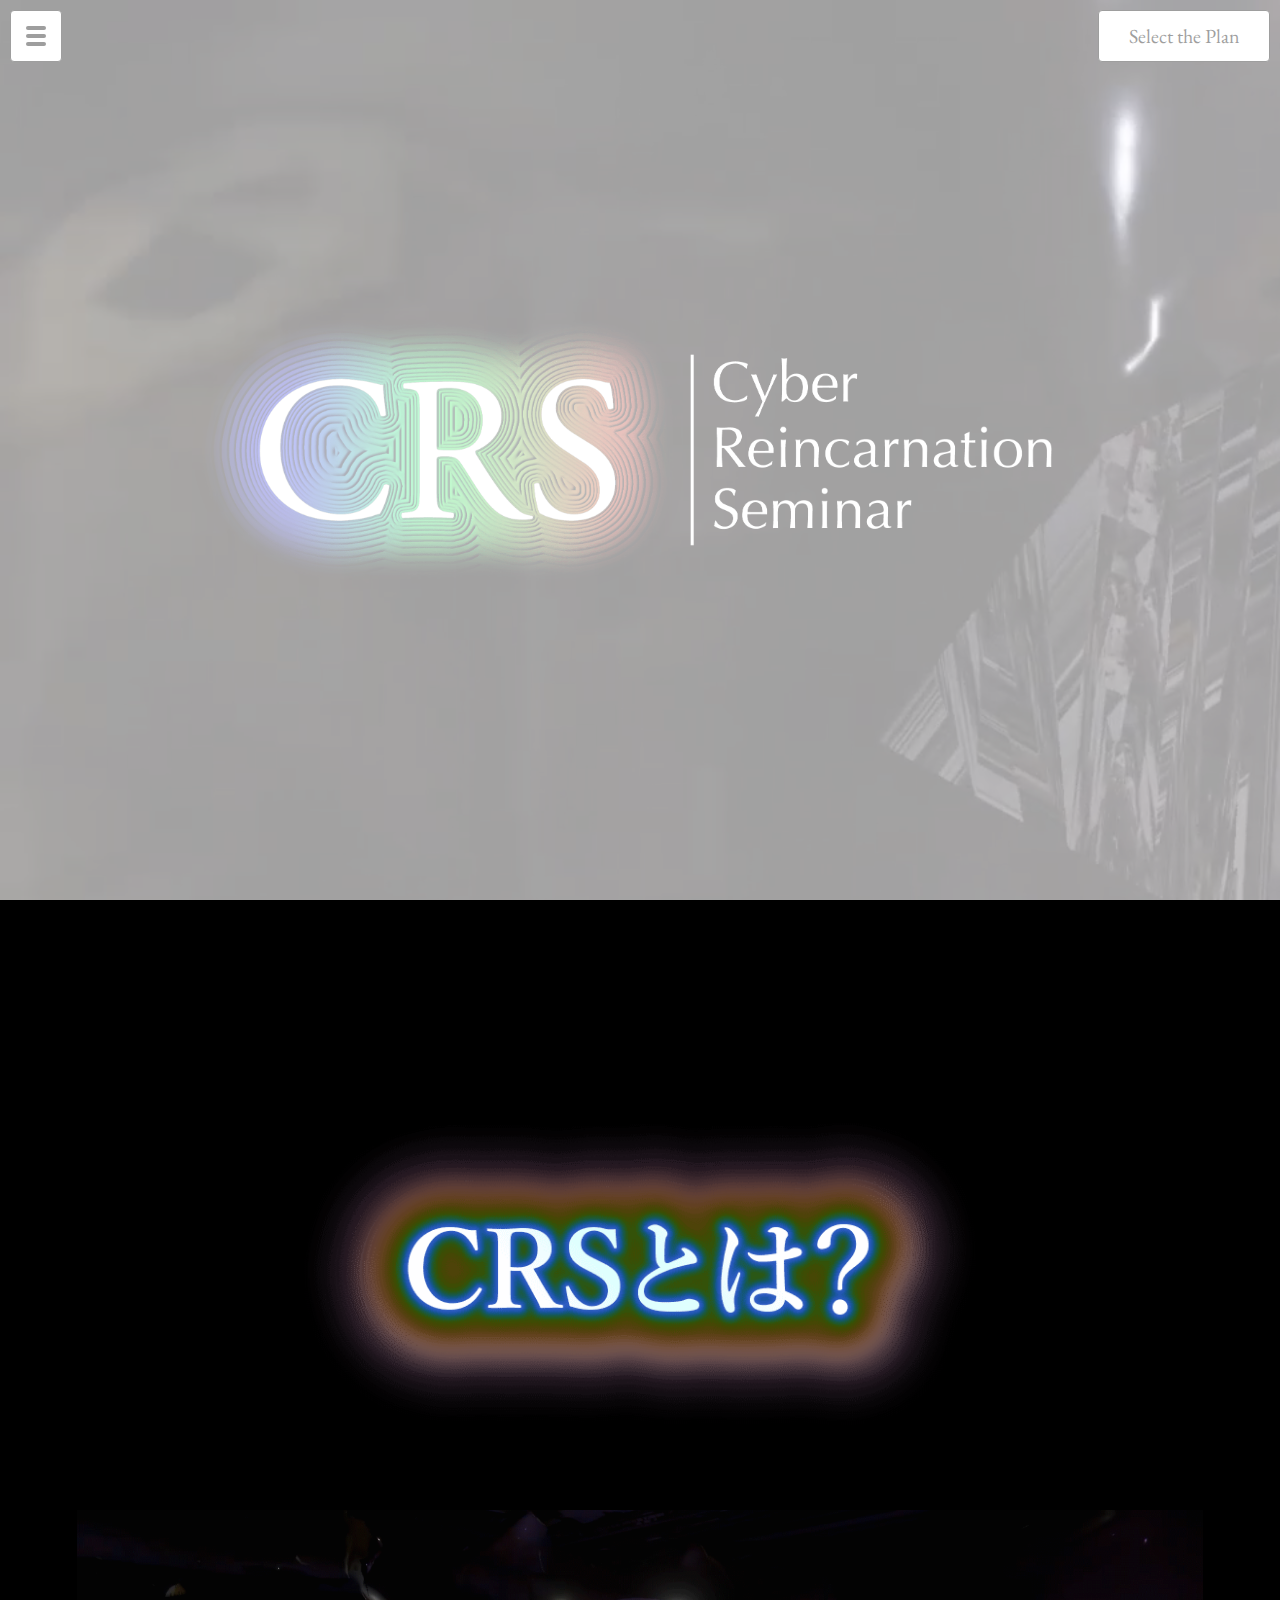
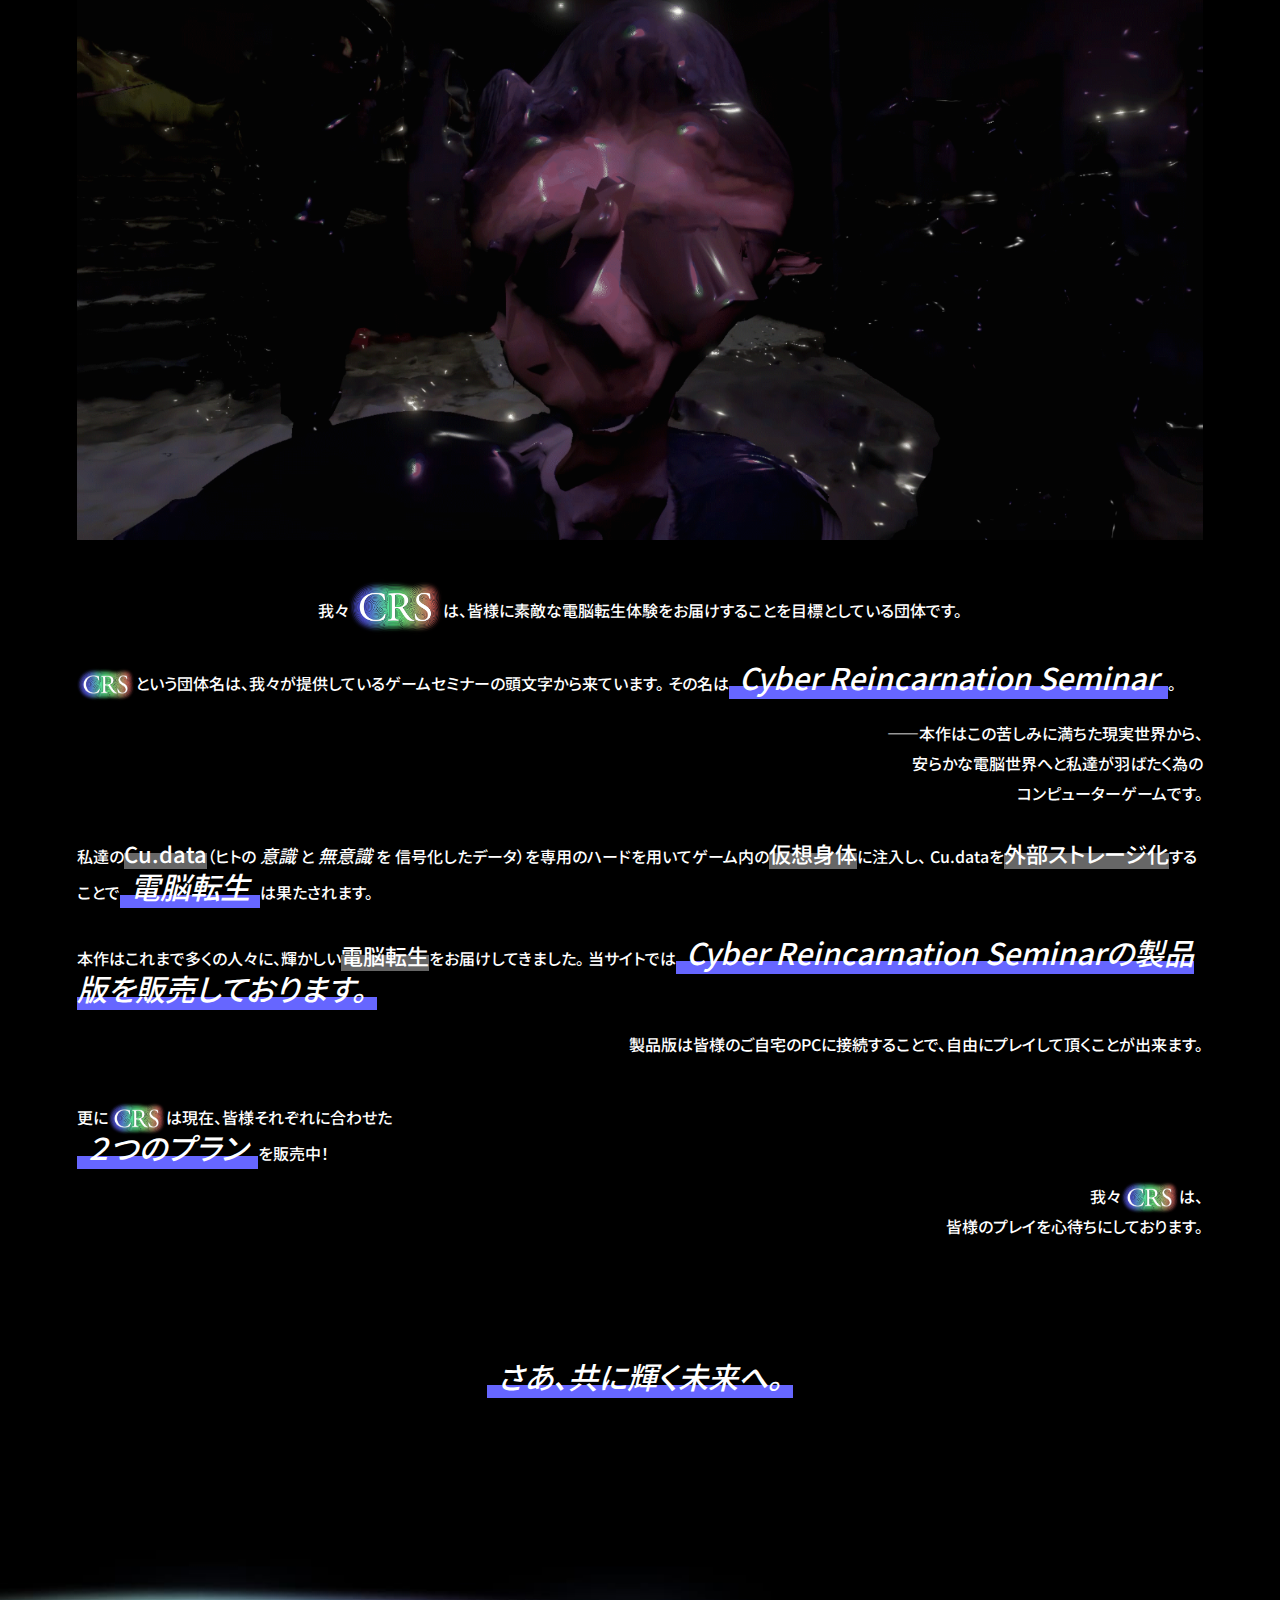
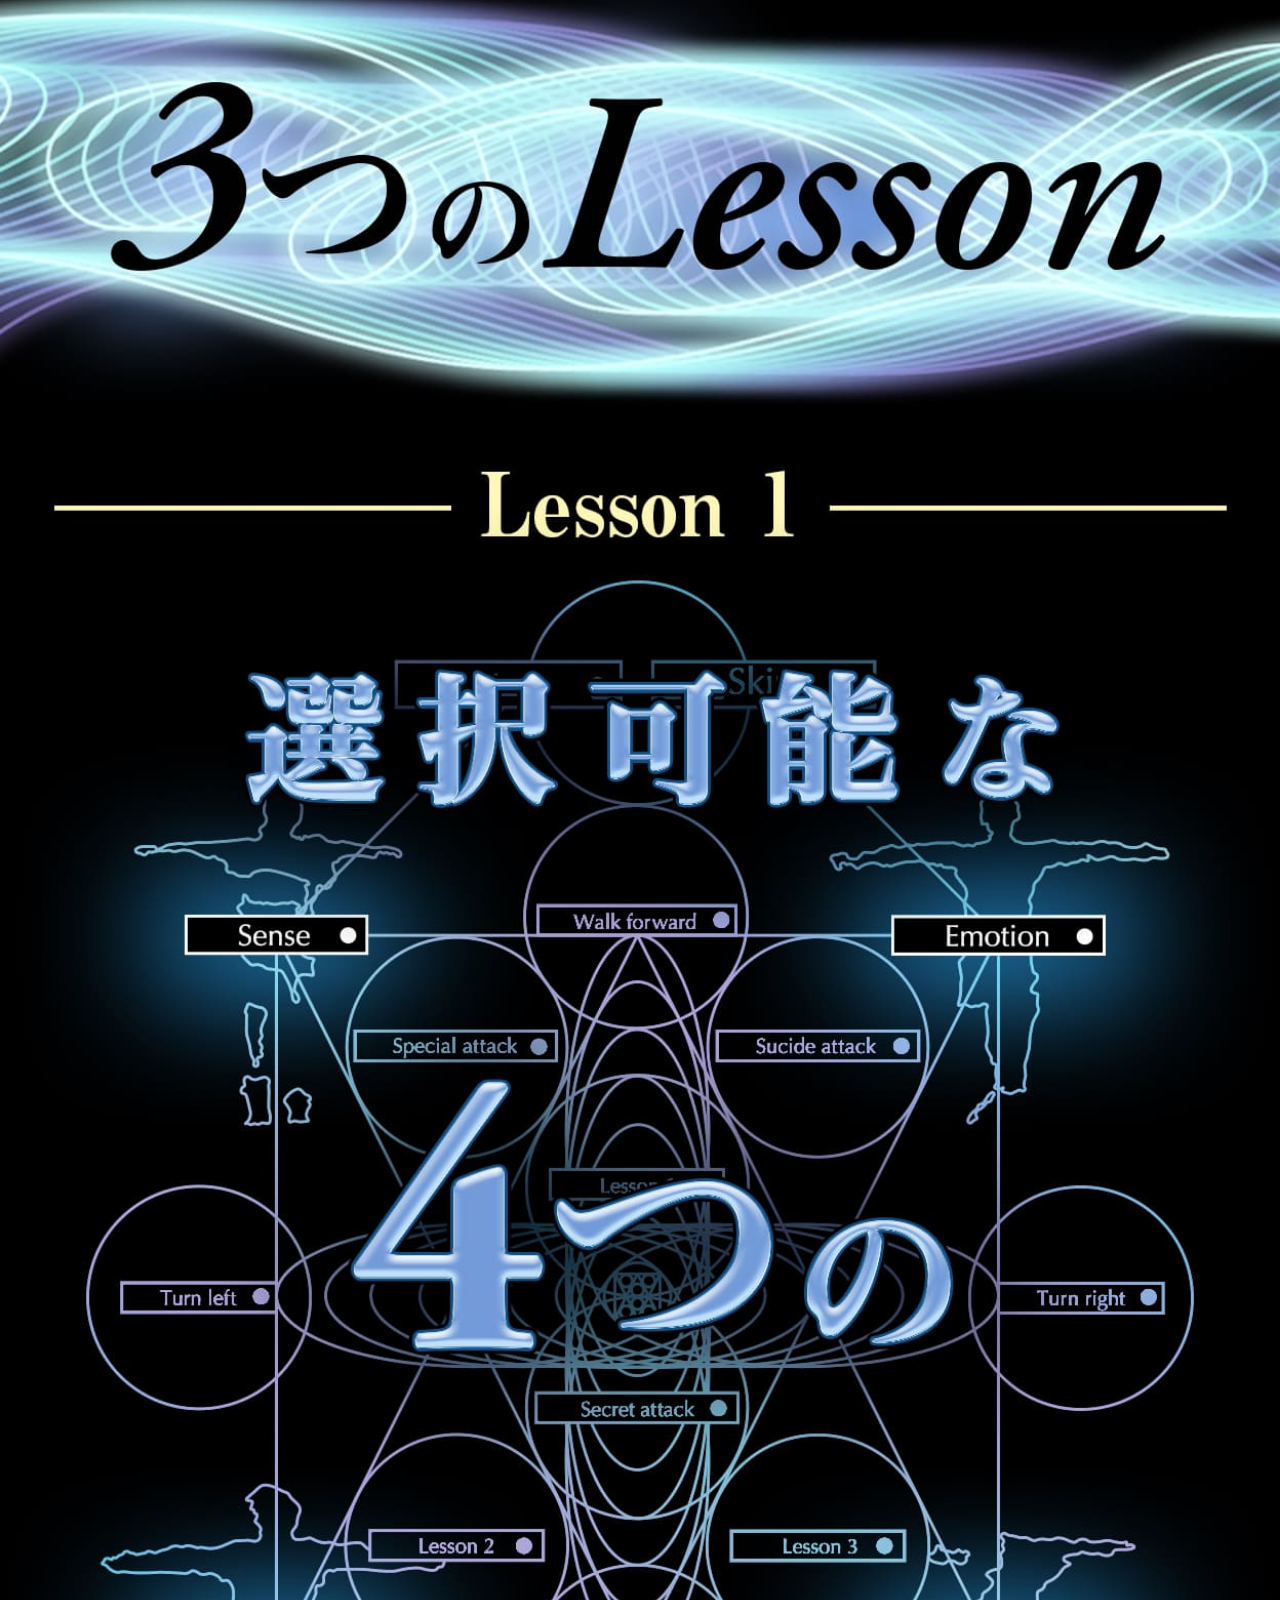
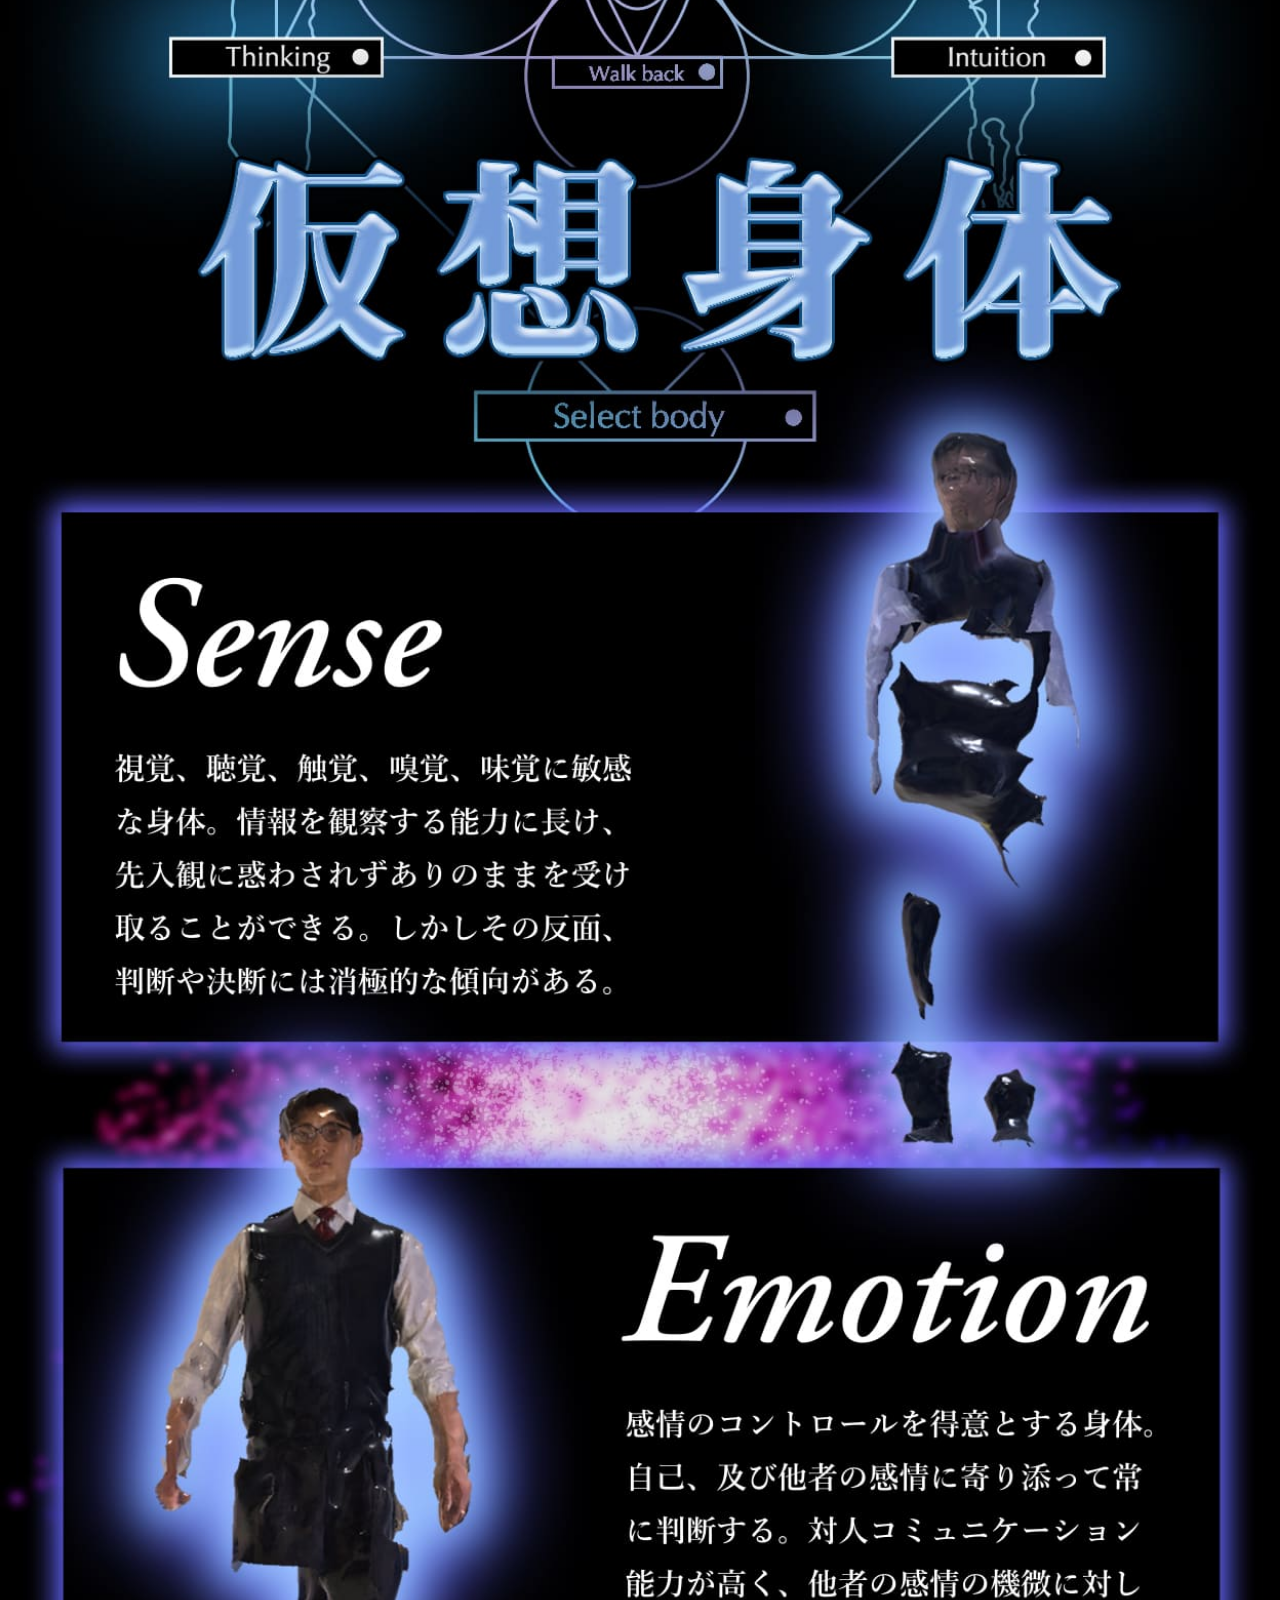
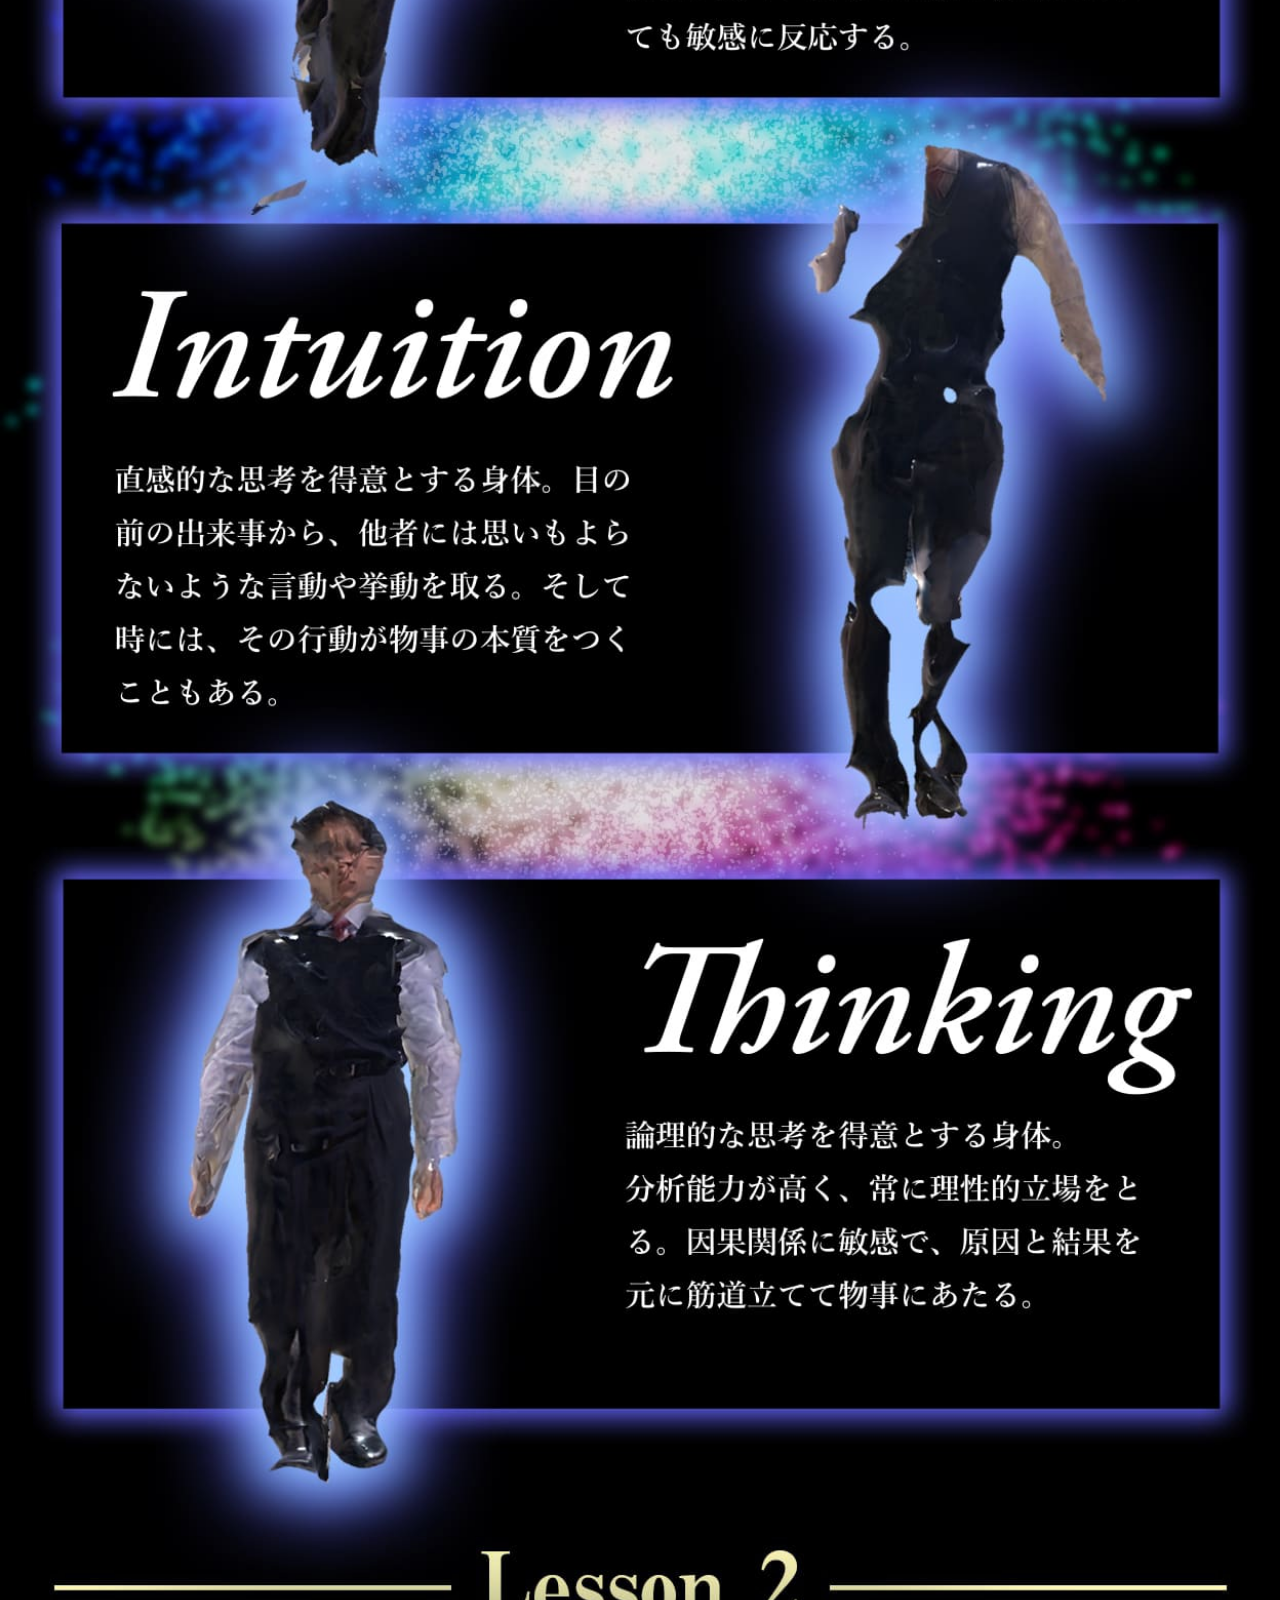
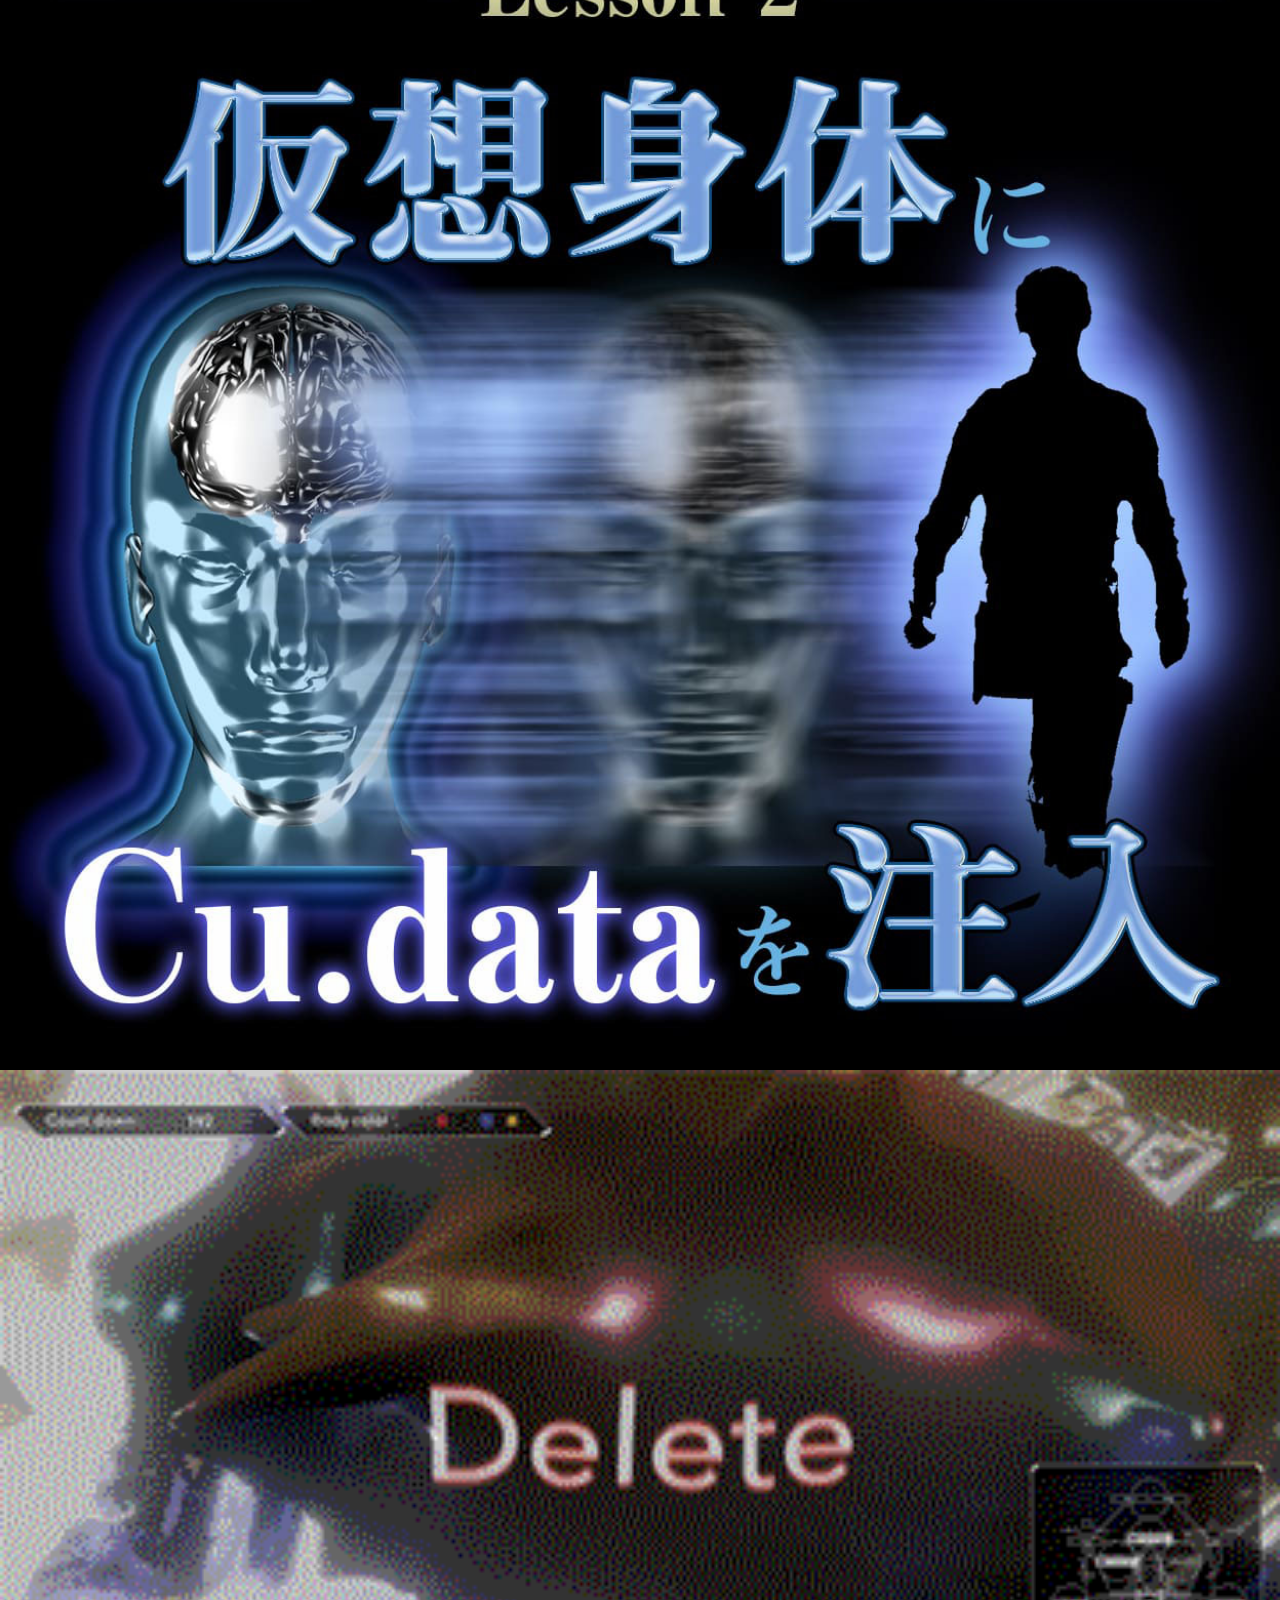
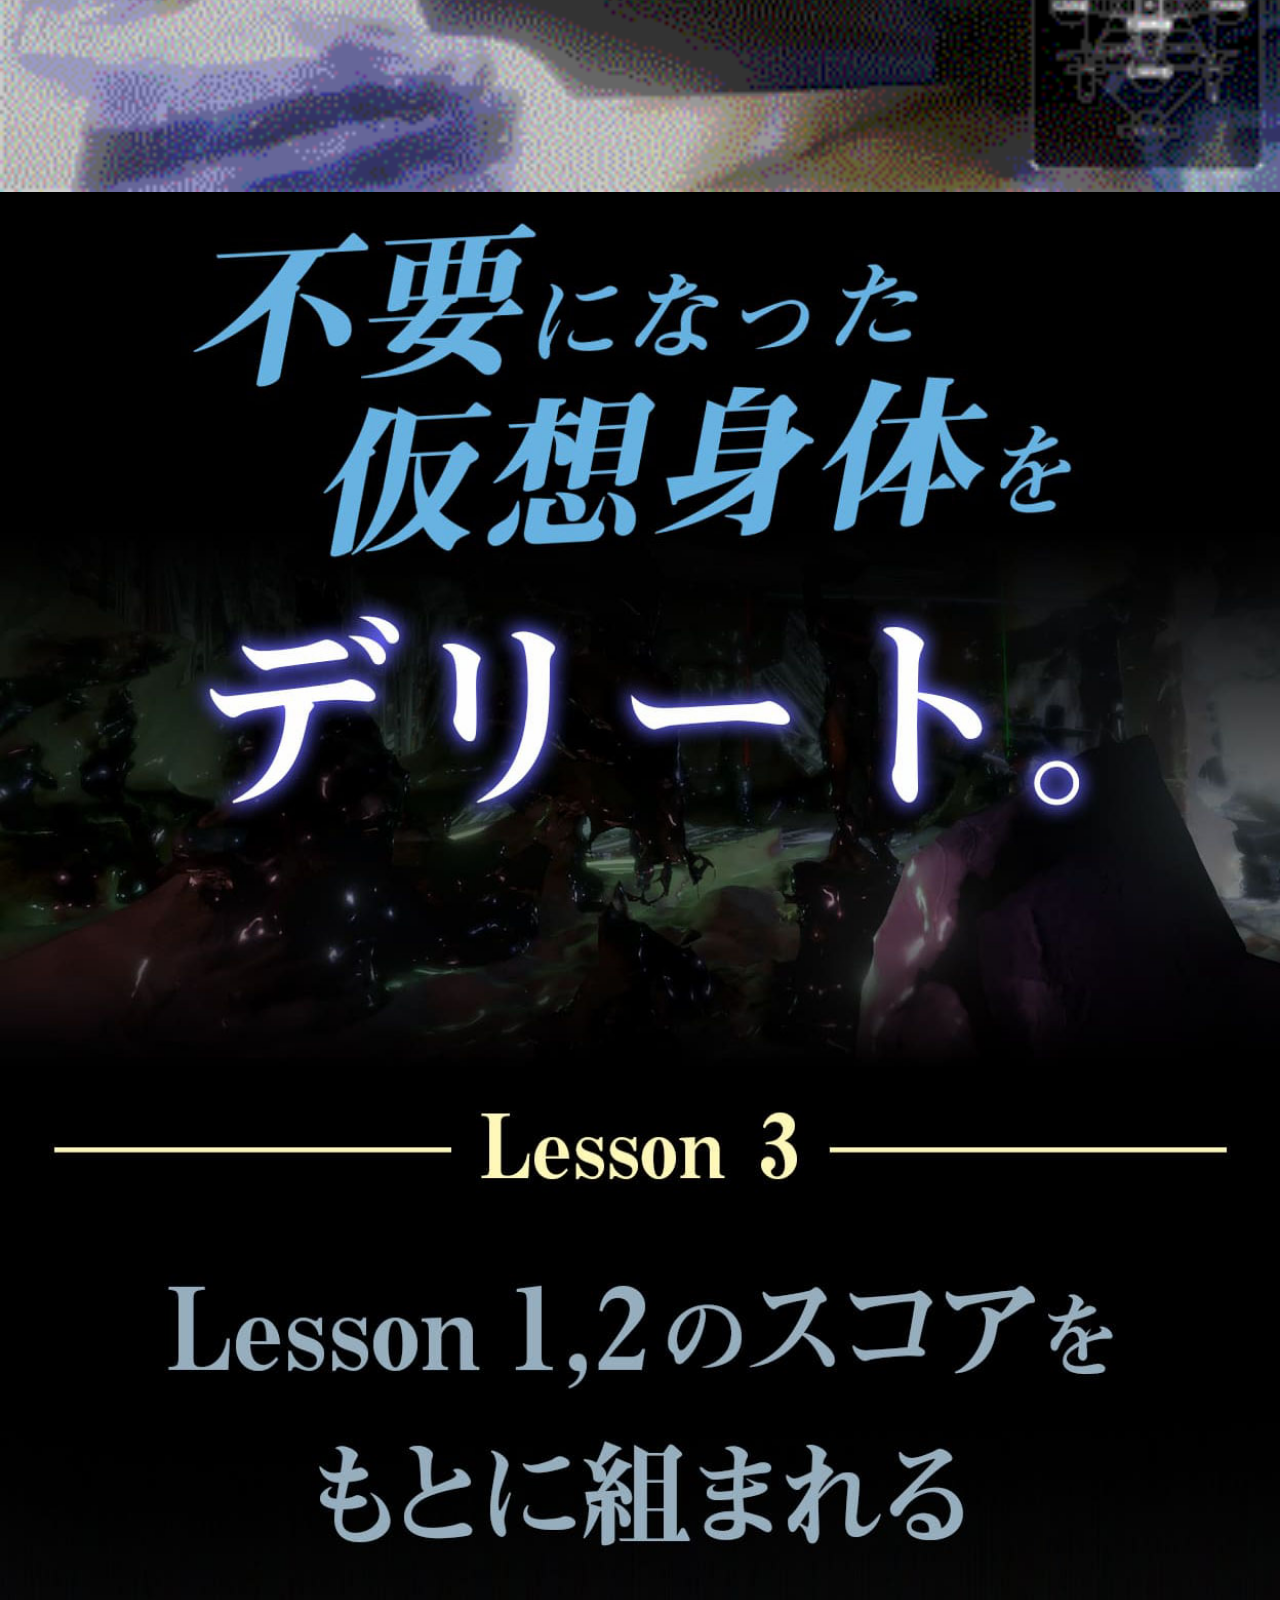
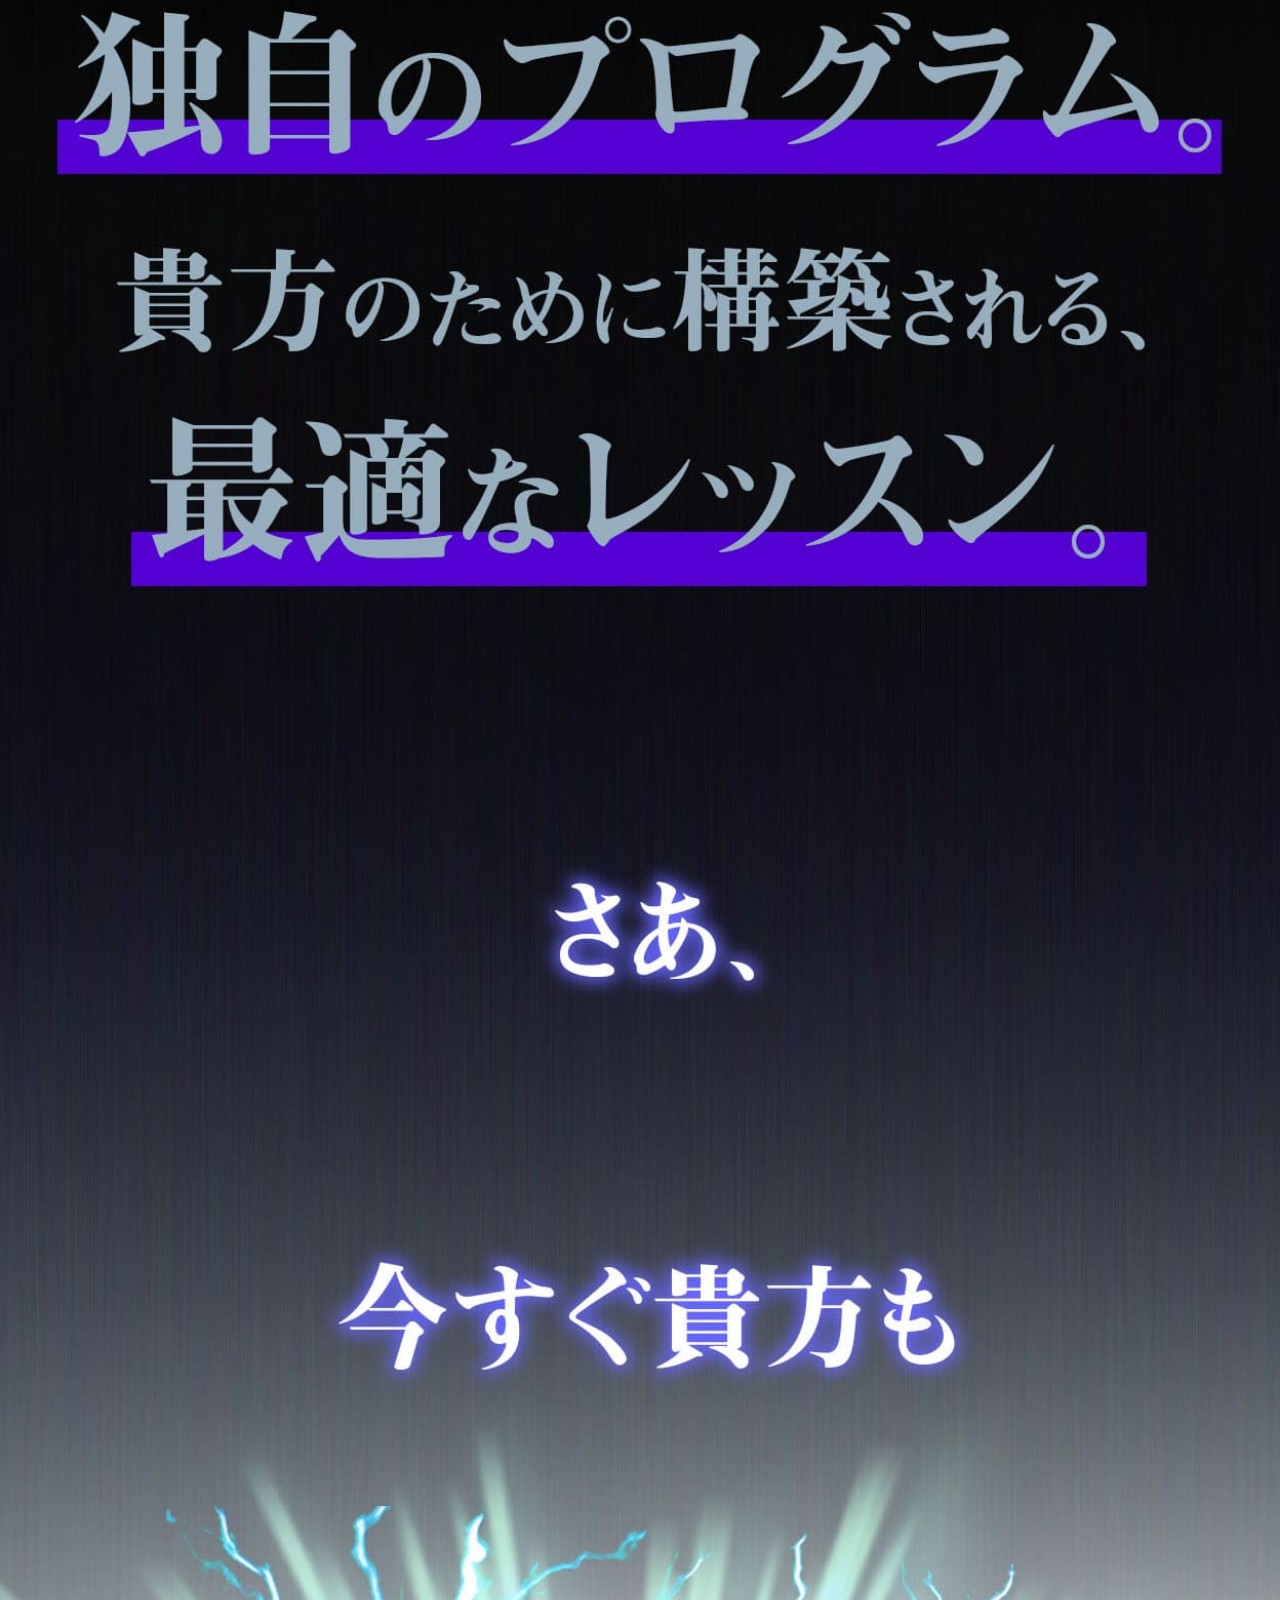
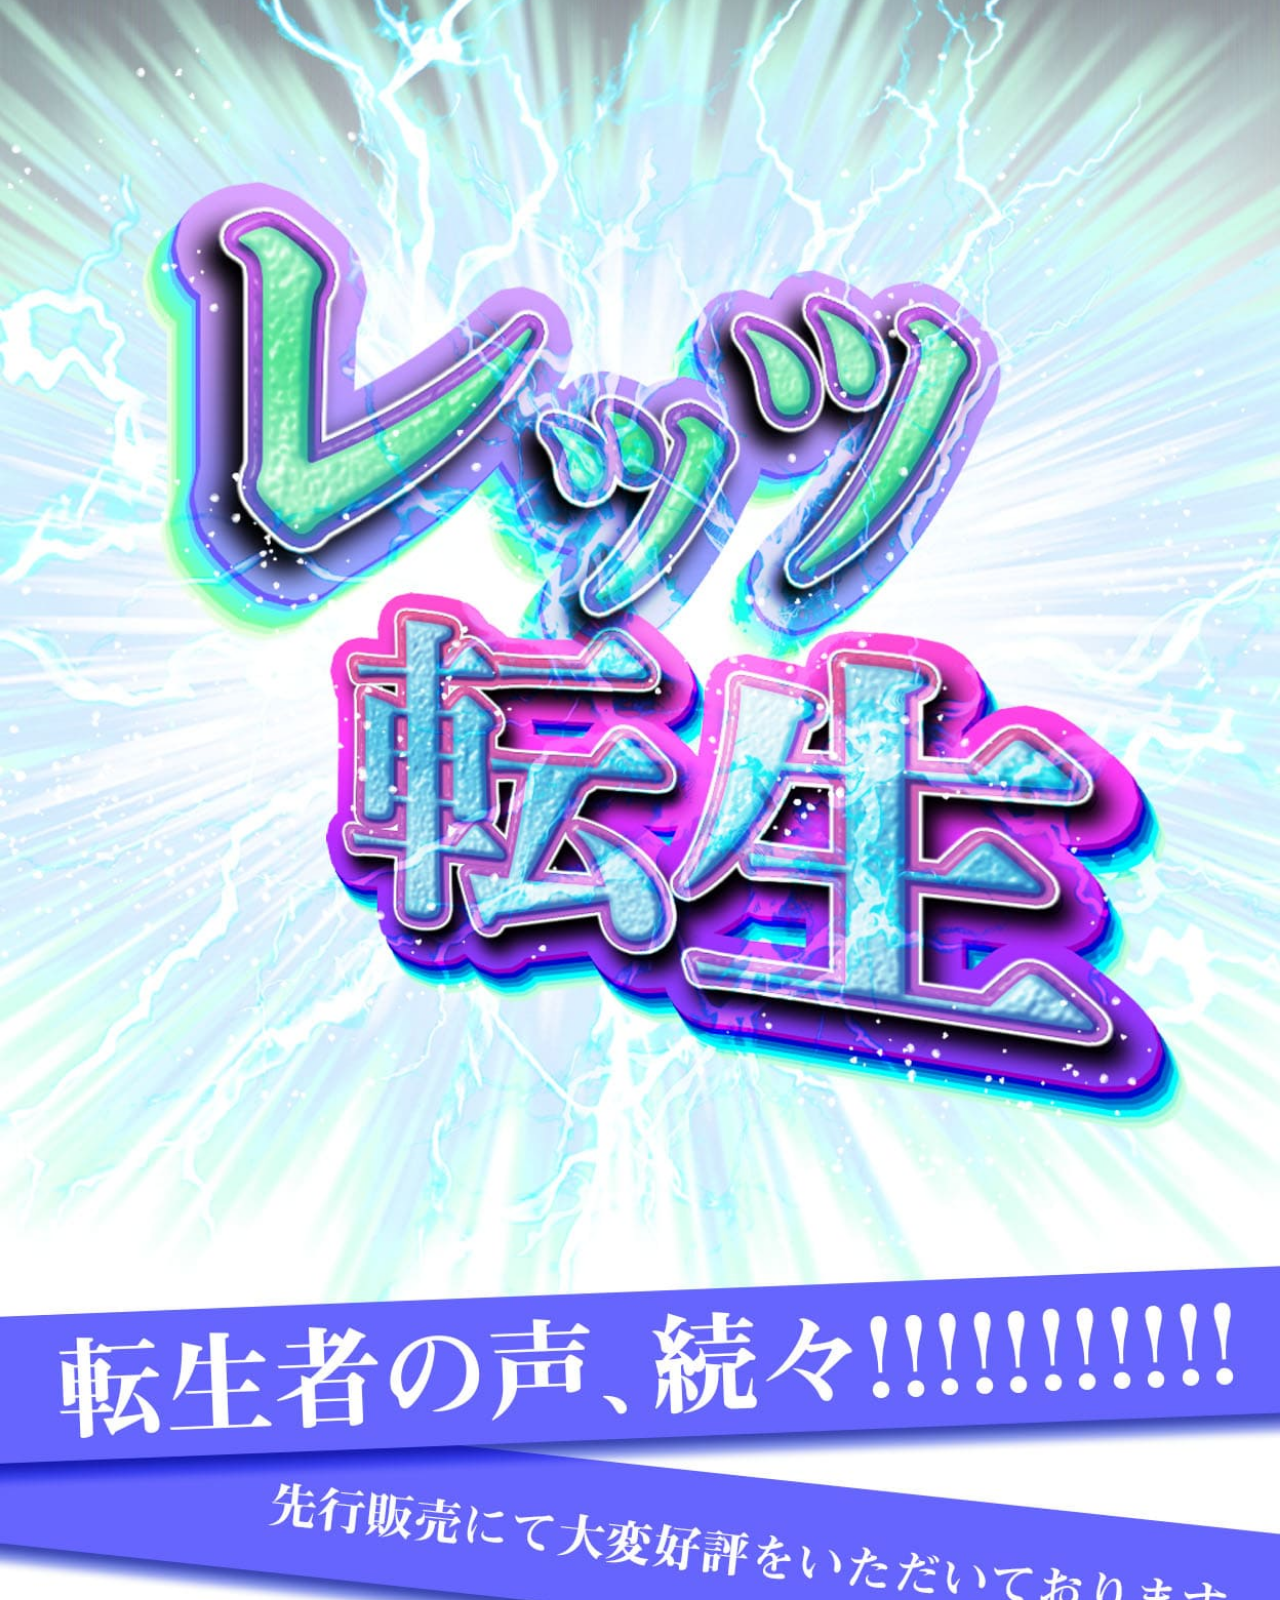
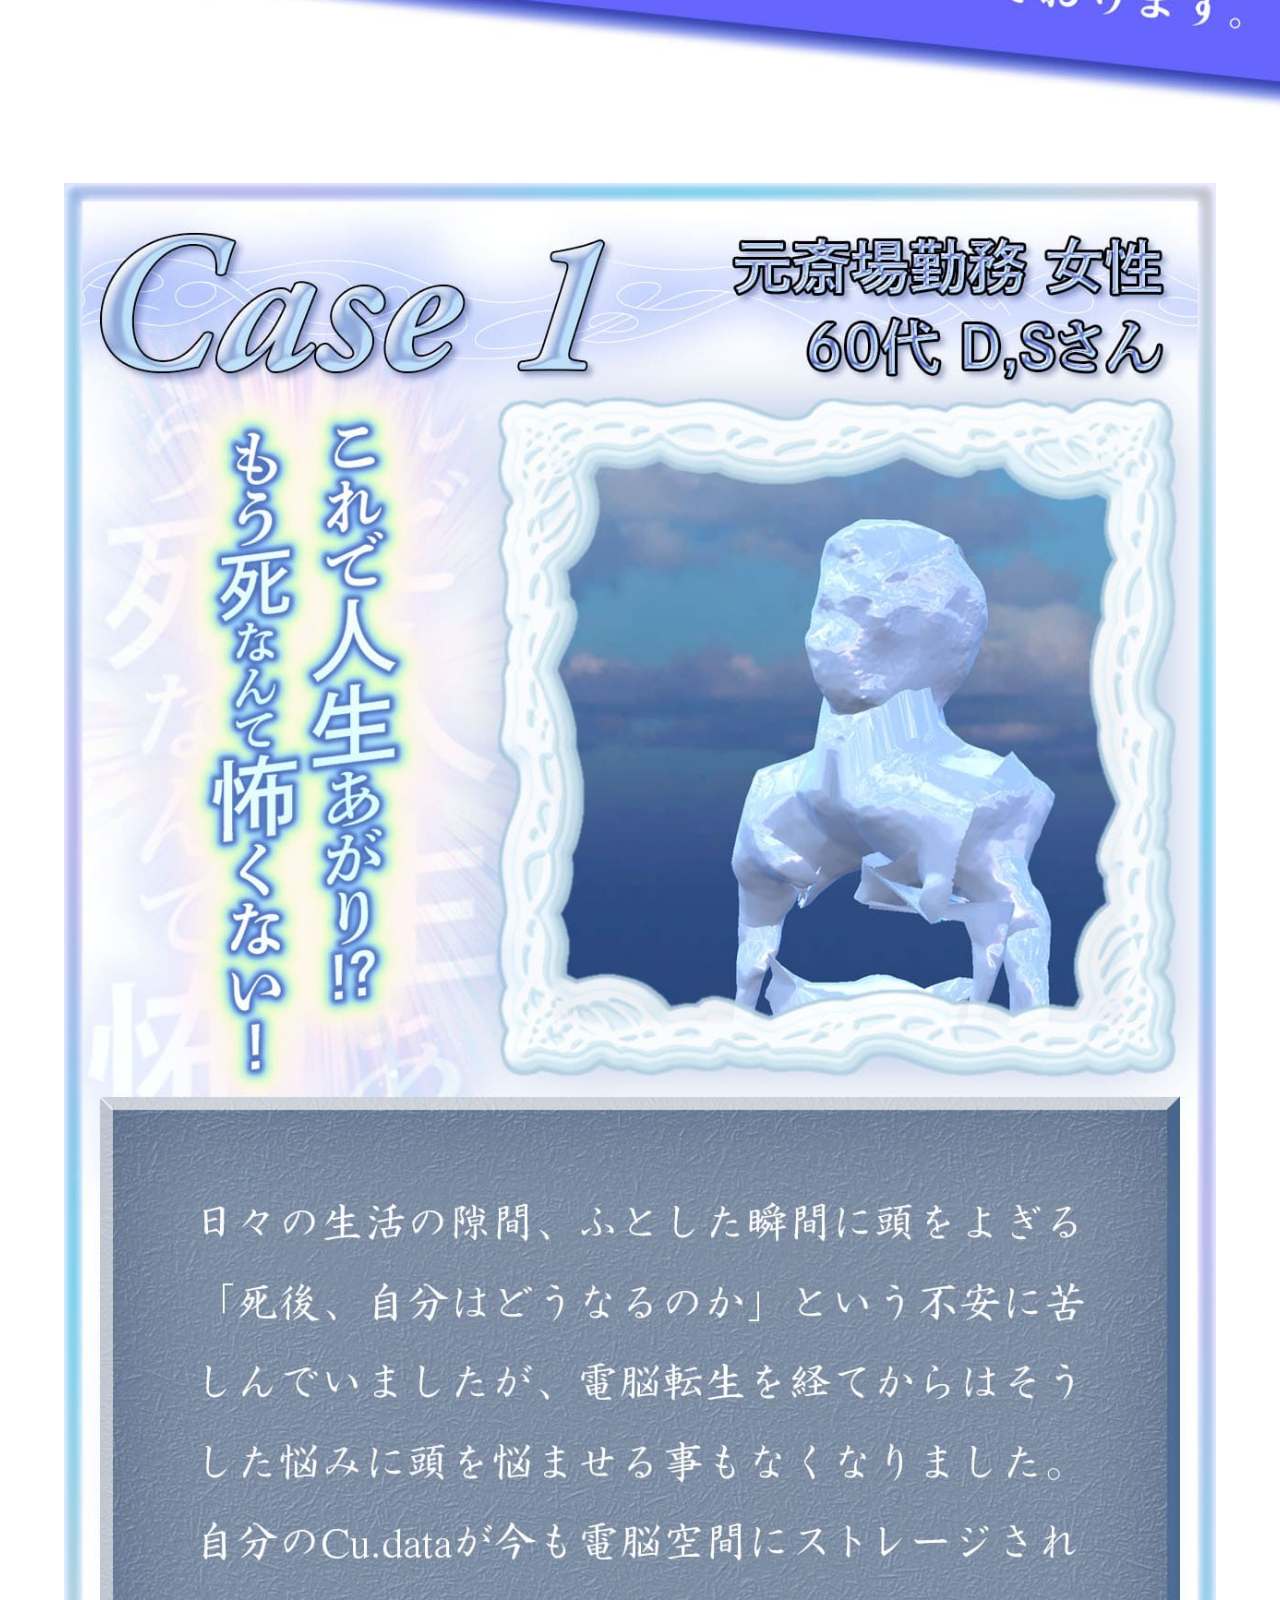
==== commit 0d0801ed: "CRSとは？のスタイルを過激化" ====
--- a/docs/index.html
+++ b/docs/index.html
@@ -92,27 +92,48 @@
         <div class="plain-wrapper" style="background-color: #000;">
             <img src="./images/aboutcrs/CRStowa.png">
             <img class="crs-image" src="./images/aboutcrs/about-crs.png">
-            <p class="p1" style="color: #fff;">
-                我々<img src="./images/logos/logo4text_CRStowa.png">は、皆様に素敵な電脳転生体験をお届けすることを目標としている団体です。<br/>
+
+            <p class="p1" style="color: #fff; text-align: center; margin-bottom: 30px;">
+                我々<img src="./images/logos/logo4text_CRStowa.png">は、皆様に素敵な電脳転生体験をお届けすることを目標としている団体です。
+            </p>
+
+            <p class="p1" style="color: #fff; margin-bottom: 20px;">
                 <img src="./images/logos/logo4text_CRStowa.png" style="height: 35px; top: 12px;">という団体名は、我々が提供しているゲームセミナーの頭文字から来ています。
-                その名は<span>Cyber Reincarnation Seminar</span>。<br/>
-                <br/>
-                本作はこの苦しみに満ちた現実世界から、
-                安らかな電脳世界へと私達が羽ばたく為のコンピューターゲームです。<br/>
-                <br/>
-                私達の<span class="span-a">Cu.data</span>(ヒトの<span class="span-b">意識</span>と<span class="span-b">無意識</span>を
-                信号化したデータ)を専用のハードを用いてゲーム内の<span class="span-a">仮想身体</span>に注入し、
-                Cu.dataを<span class="span-a">外部ストレージ化</span>することで<span class="span-a">電脳転生</span>は果たされます。<br/>
-                <br/>
-                本作はこれまで多くの人々に、輝かしい<span class="span-a">電脳転生</span>をお届けしてきました。<br/>
-                当サイトでは<span>Cyber Reincarnation Seminarの製品版を販売しております。</span><br/>
-                <br/>
+                その名は<span class="span-a">Cyber Reincarnation Seminar</span>。
+            </p>
+
+            <p class="p1" style="color: #fff; text-align: end; margin-bottom: 30px;">
+                ――本作はこの苦しみに満ちた現実世界から、<br/>
+                安らかな電脳世界へと私達が羽ばたく為の<br/>コンピューターゲームです。
+            </p>
+
+            <p class="p1" style="color: #fff; margin-bottom: 30px;">
+                私達の<span class="span-b">Cu.data</span>（ヒトの<span class="span-c">意識</span>と<span class="span-c">無意識</span>を
+                信号化したデータ）を専用のハードを用いてゲーム内の<span class="span-b">仮想身体</span>に注入し、
+                Cu.dataを<span class="span-b">外部ストレージ化</span>することで<span class="span-a">電脳転生</span>は果たされます。
+            </p>
+
+            <p class="p1" style="color: #fff; margin-bottom: 20px;">
+                本作はこれまで多くの人々に、輝かしい<span class="span-b">電脳転生</span>をお届けしてきました。
+                当サイトでは<span class="span-a">Cyber Reincarnation Seminarの製品版を販売しております。</span><br/>
+            </p>
+
+            <p class="p1" style="color: #fff; text-align: right; margin-bottom: 30px;">
                 製品版は皆様のご自宅のPCに接続することで、自由にプレイして頂くことが出来ます。
-                更にCRSは現在、皆様それぞれに合わせた2つのプランを販売中！
-                我々CRSは、皆様のプレイを心待ちにしております。<br/>
-            </p>
-
-            <span style="text-align: center;">さあ、共に輝く未来へ。</span>
+            </p>
+
+            
+            <p class="p1" style="color: #fff; margin-bottom: 0px;">
+                更に<img src="./images/logos/logo4text_CRStowa.png" style="height: 35px; top: 12px;">は現在、皆様それぞれに合わせた<br/><span class="span-a">２つのプラン</span>を販売中！
+            </p>
+
+            <p class="p1" style="color: #fff; text-align: end;">
+                我々<img src="./images/logos/logo4text_CRStowa.png" style="height: 35px; top: 12px;">は、<br/>皆様のプレイを心待ちにしております。
+            </p>
+
+            <p class="p1" style="color: #fff; text-align: center;">
+                <span class="span-a">さあ、共に輝く未来へ。</span>
+            </p>
 
         </div>
 
--- a/docs/css/smartphone.css
+++ b/docs/css/smartphone.css
@@ -458,22 +458,22 @@
     height: 56px;
 }
 
-.p1 span {
+.p1 .span-a {
     font-size: 30px;
     font-style: italic;
     background:linear-gradient(transparent 70%, #6666ff 0%);
     padding: 0px 10px;
 }
 
-.p1 .span-a {
+.p1 .span-b {
     font-size: 22px;
-    background:none;
+    background:linear-gradient(transparent 50%, #666 0%);
     font-style: normal;
 }
 
-.p1 .span-b {
+.p1 .span-c {
     font-size: 18px;
     background:none;
     font-style: italic;
-    padding: 0px 5px;
+    padding: 0px 4px;
 }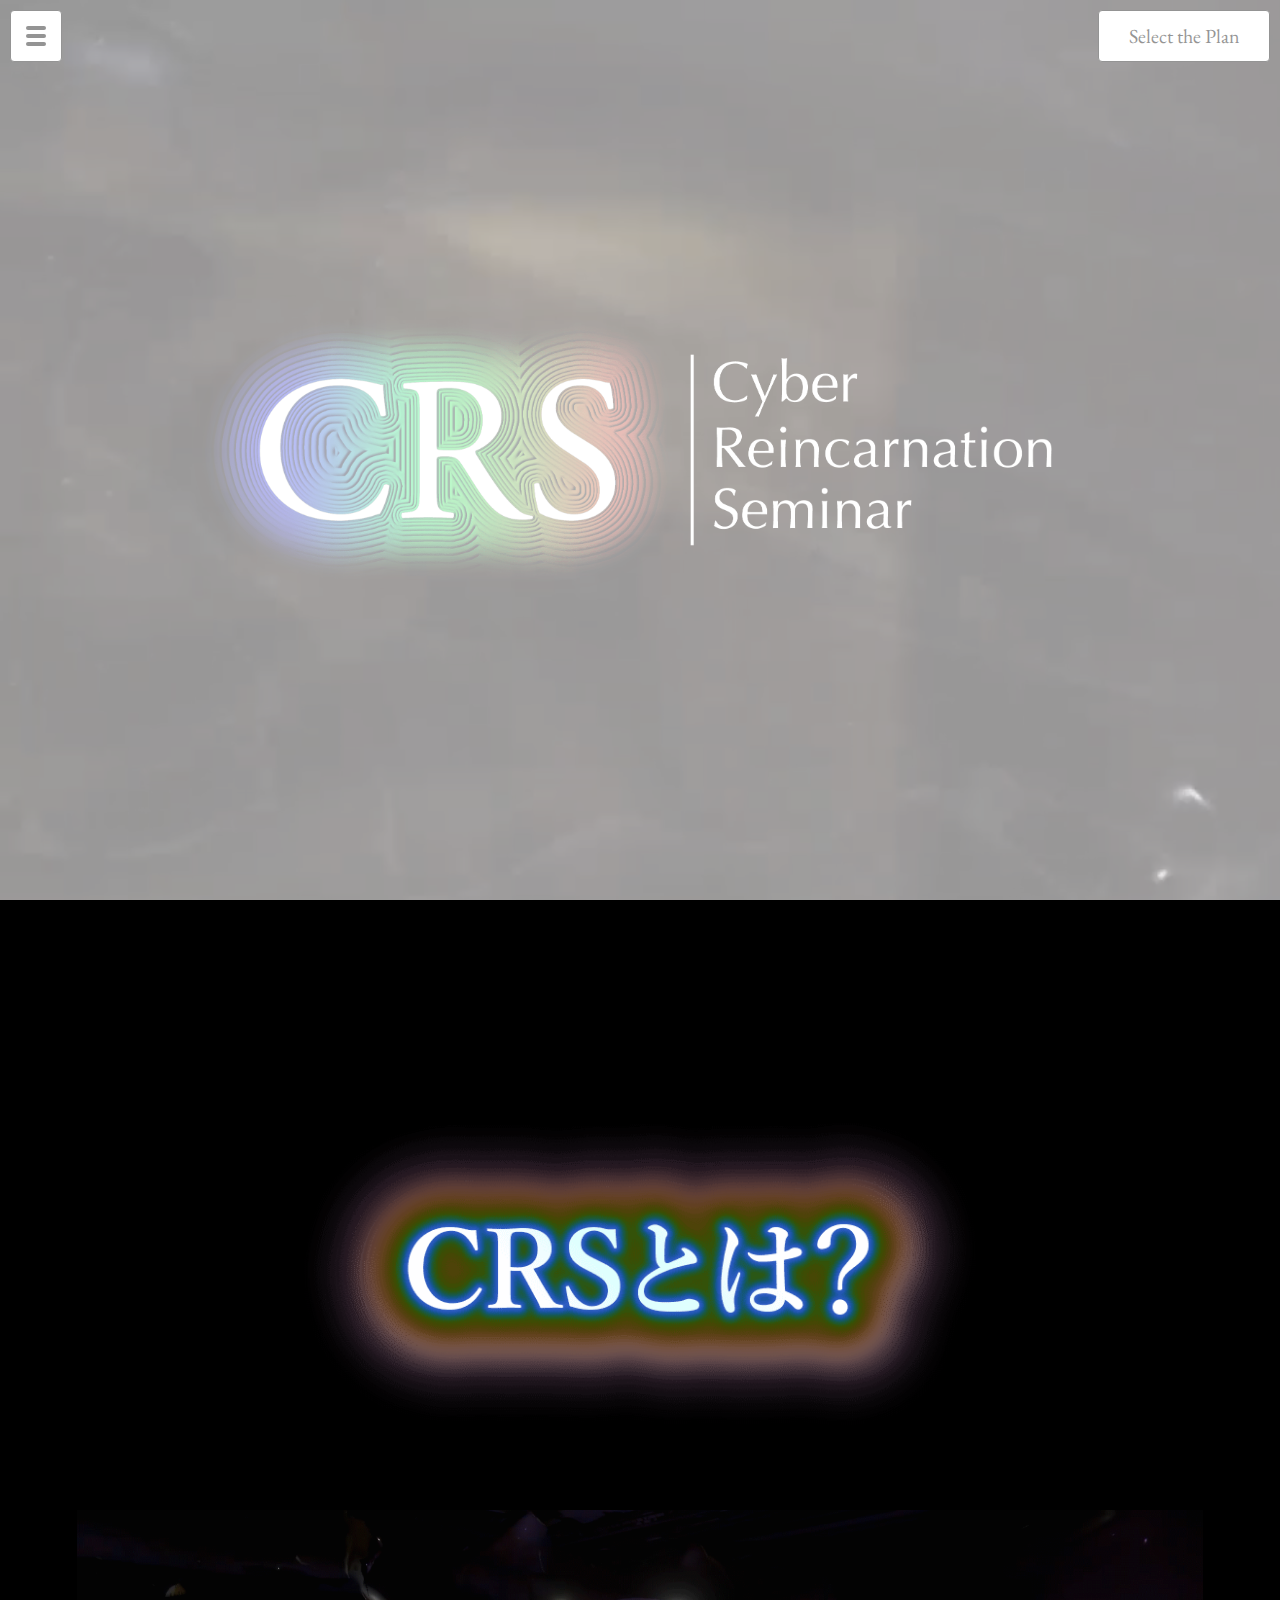
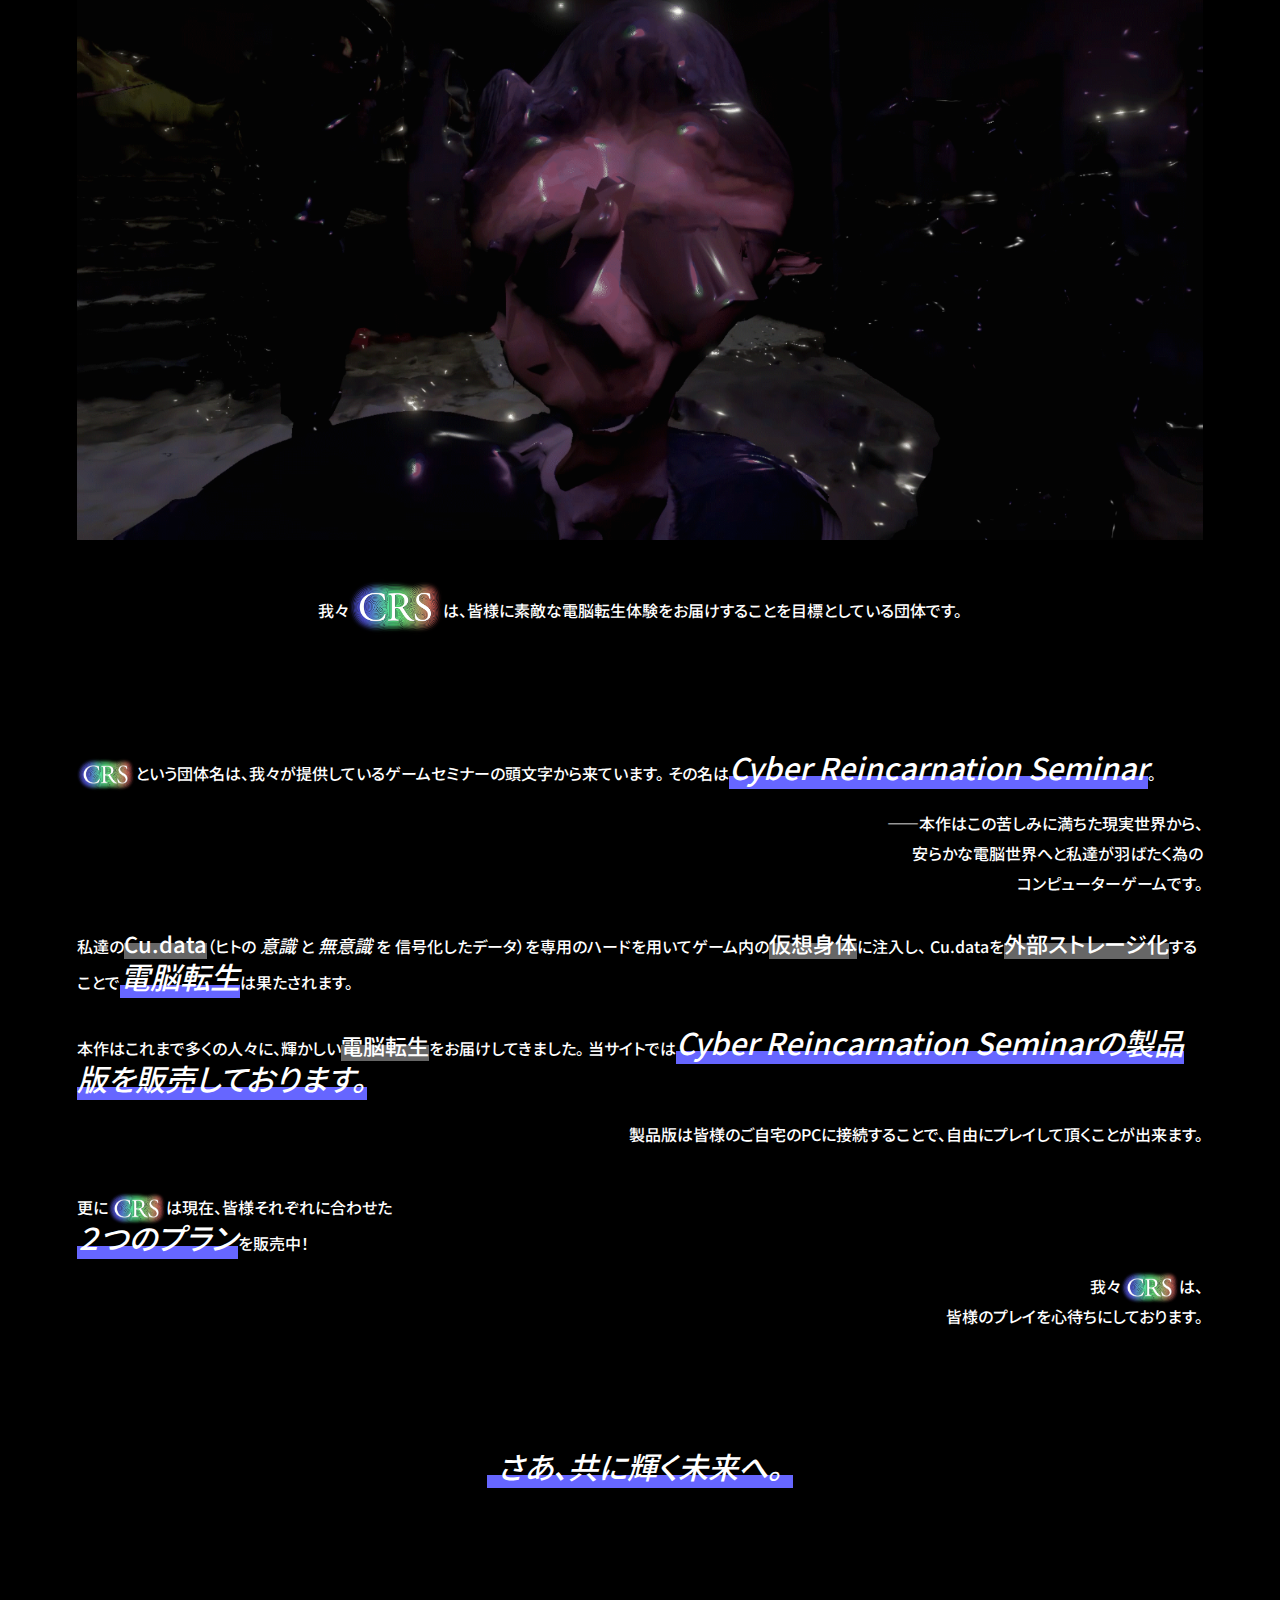
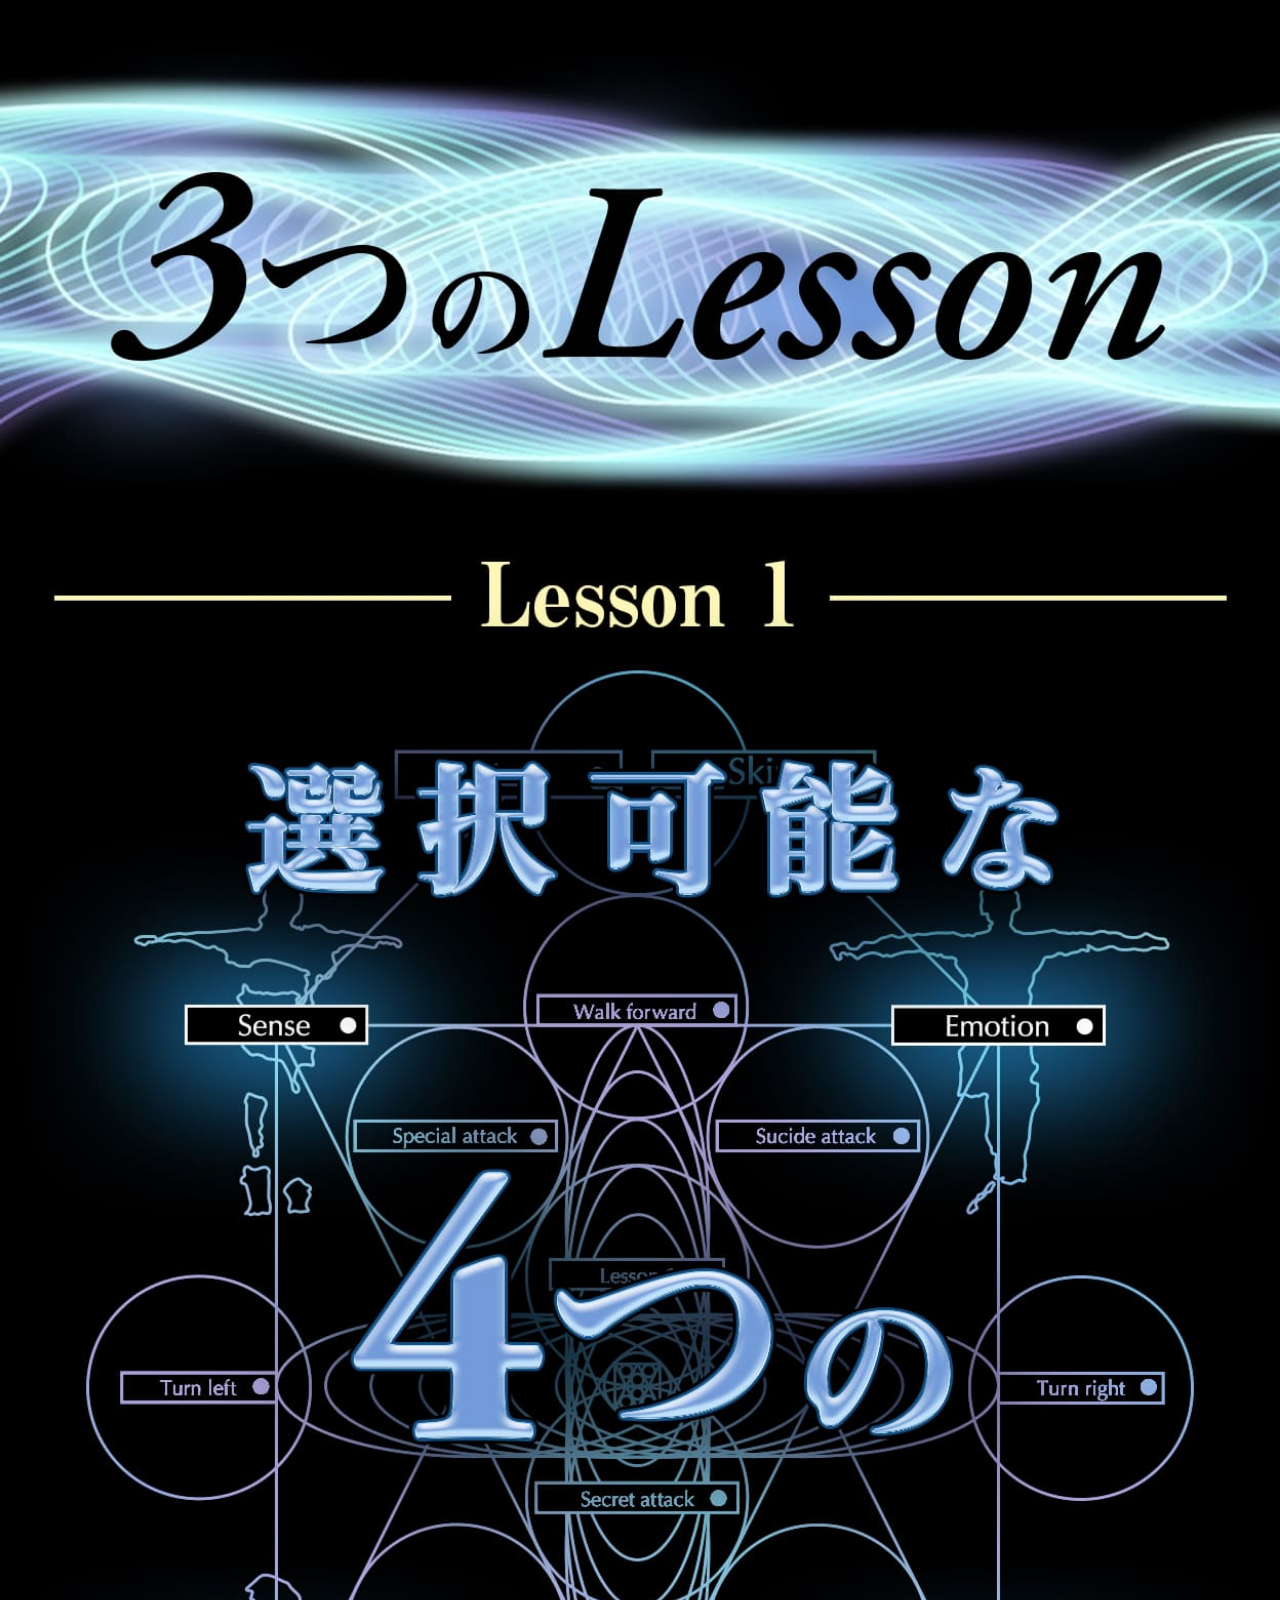
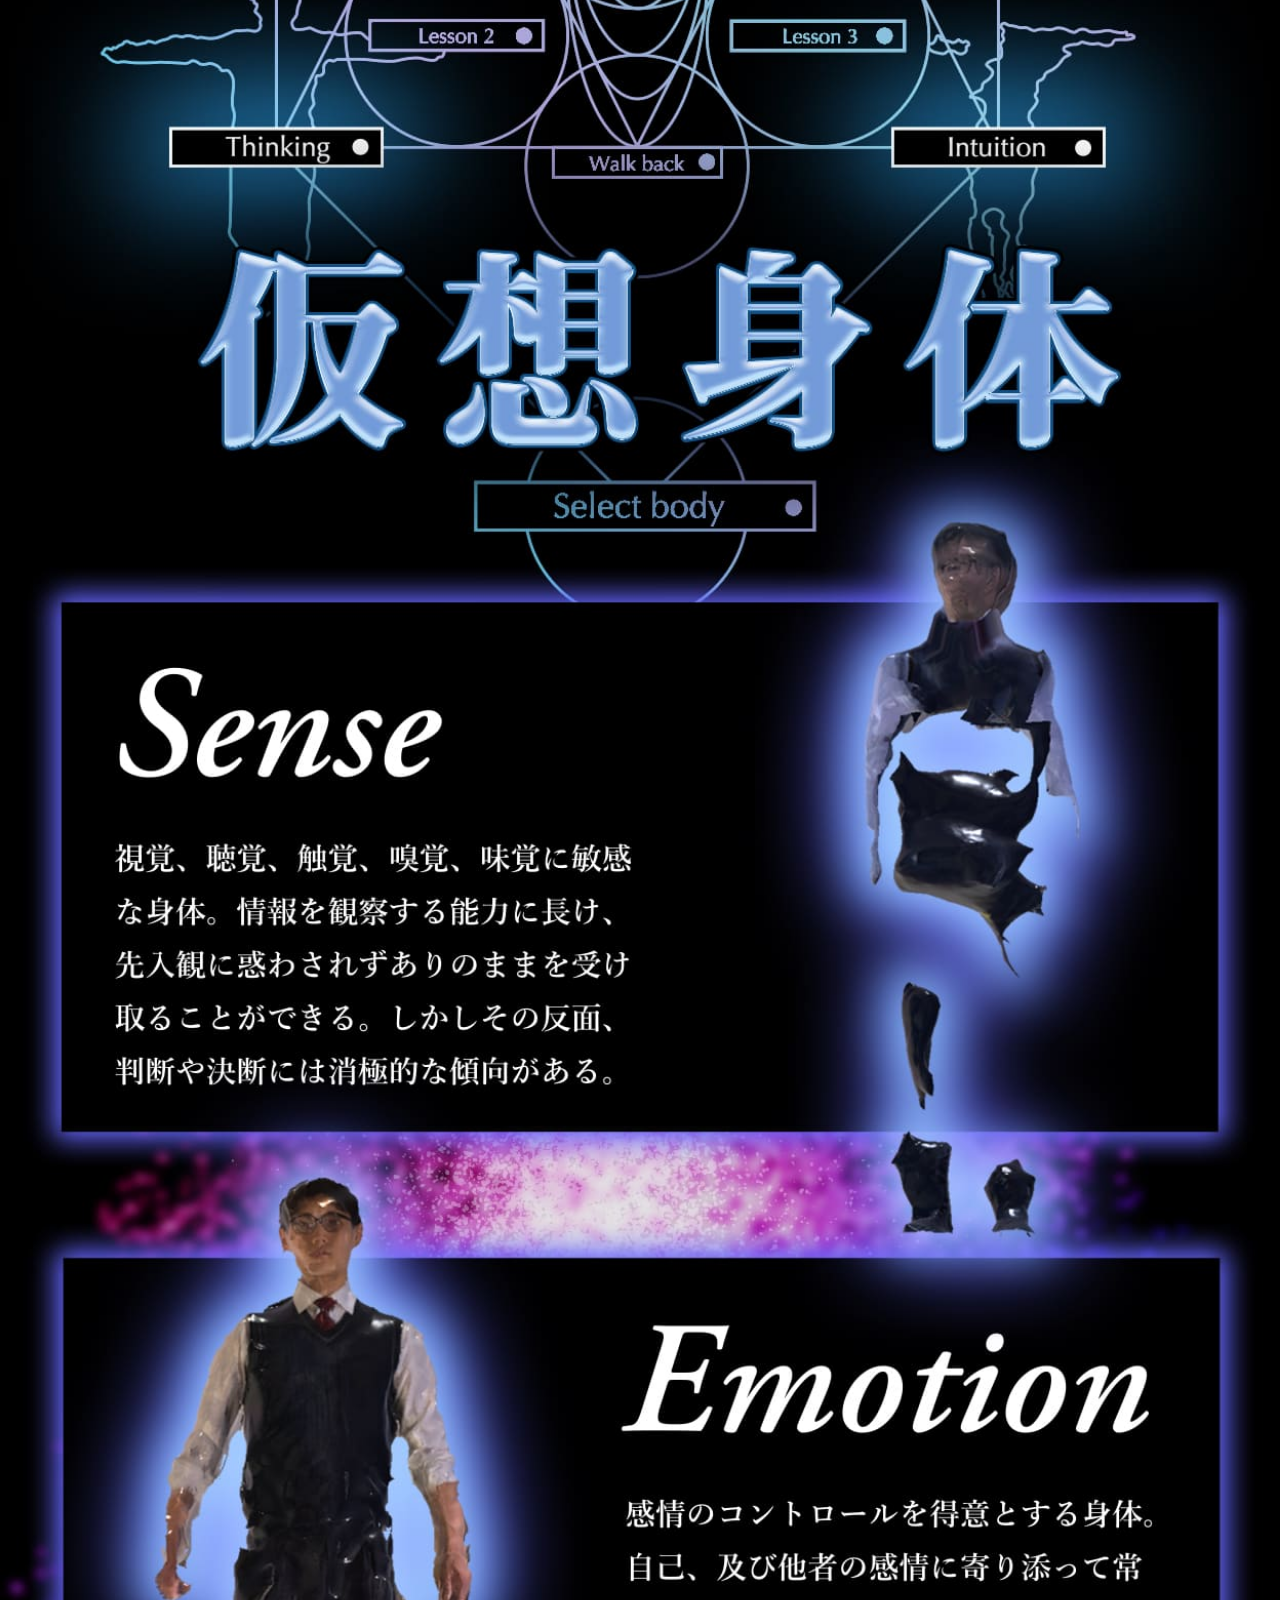
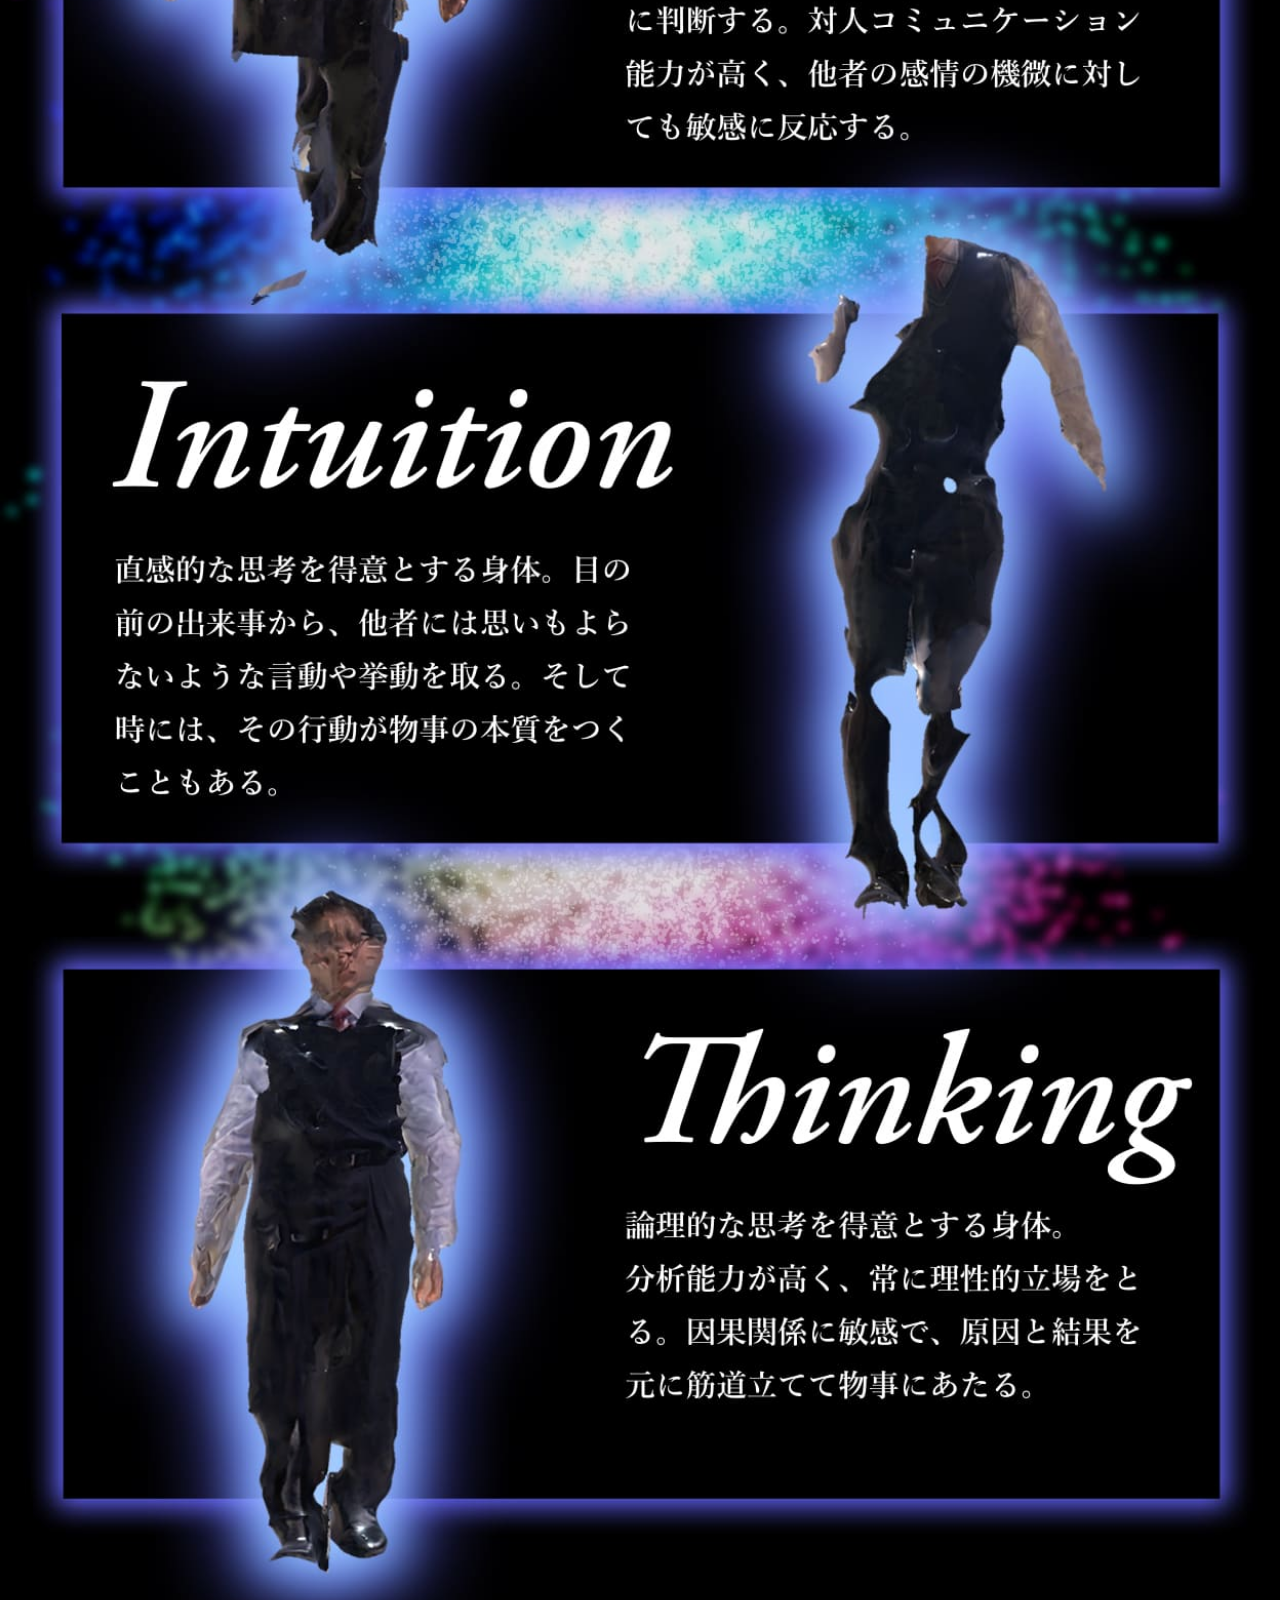
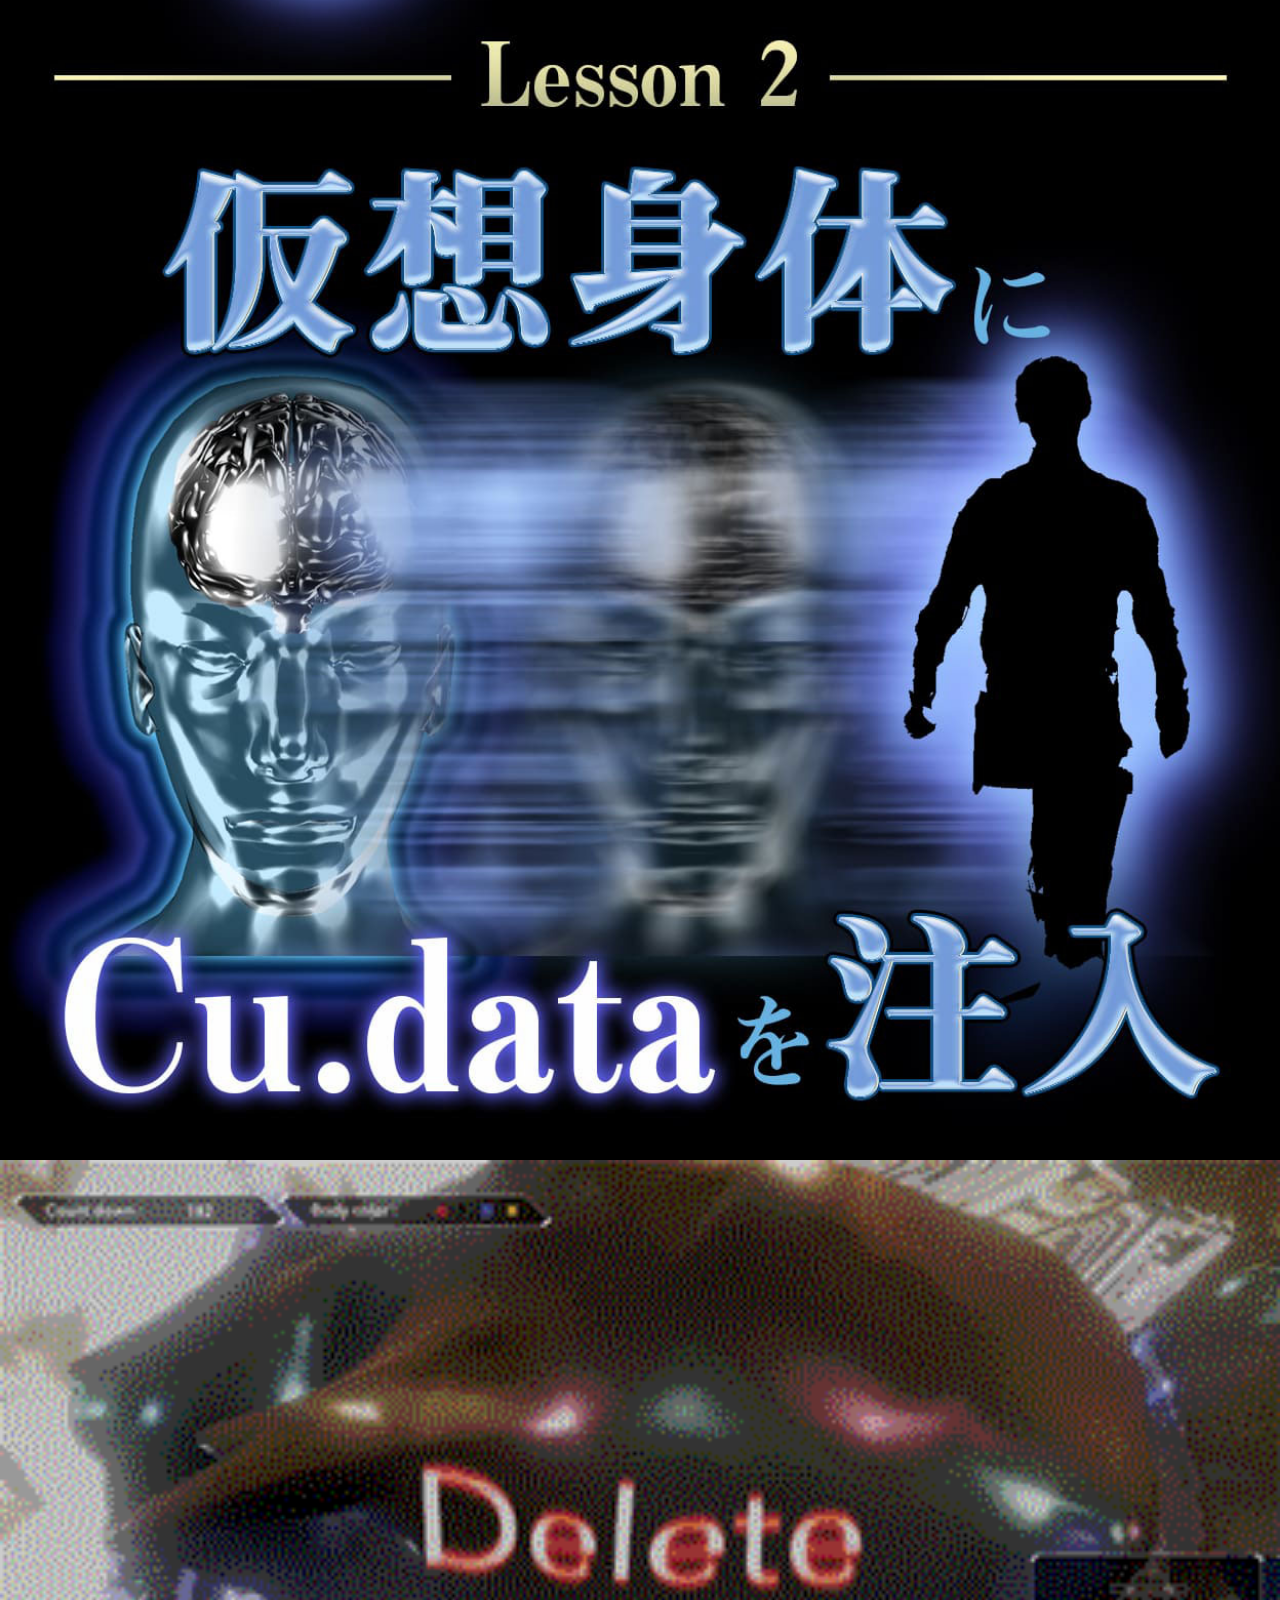
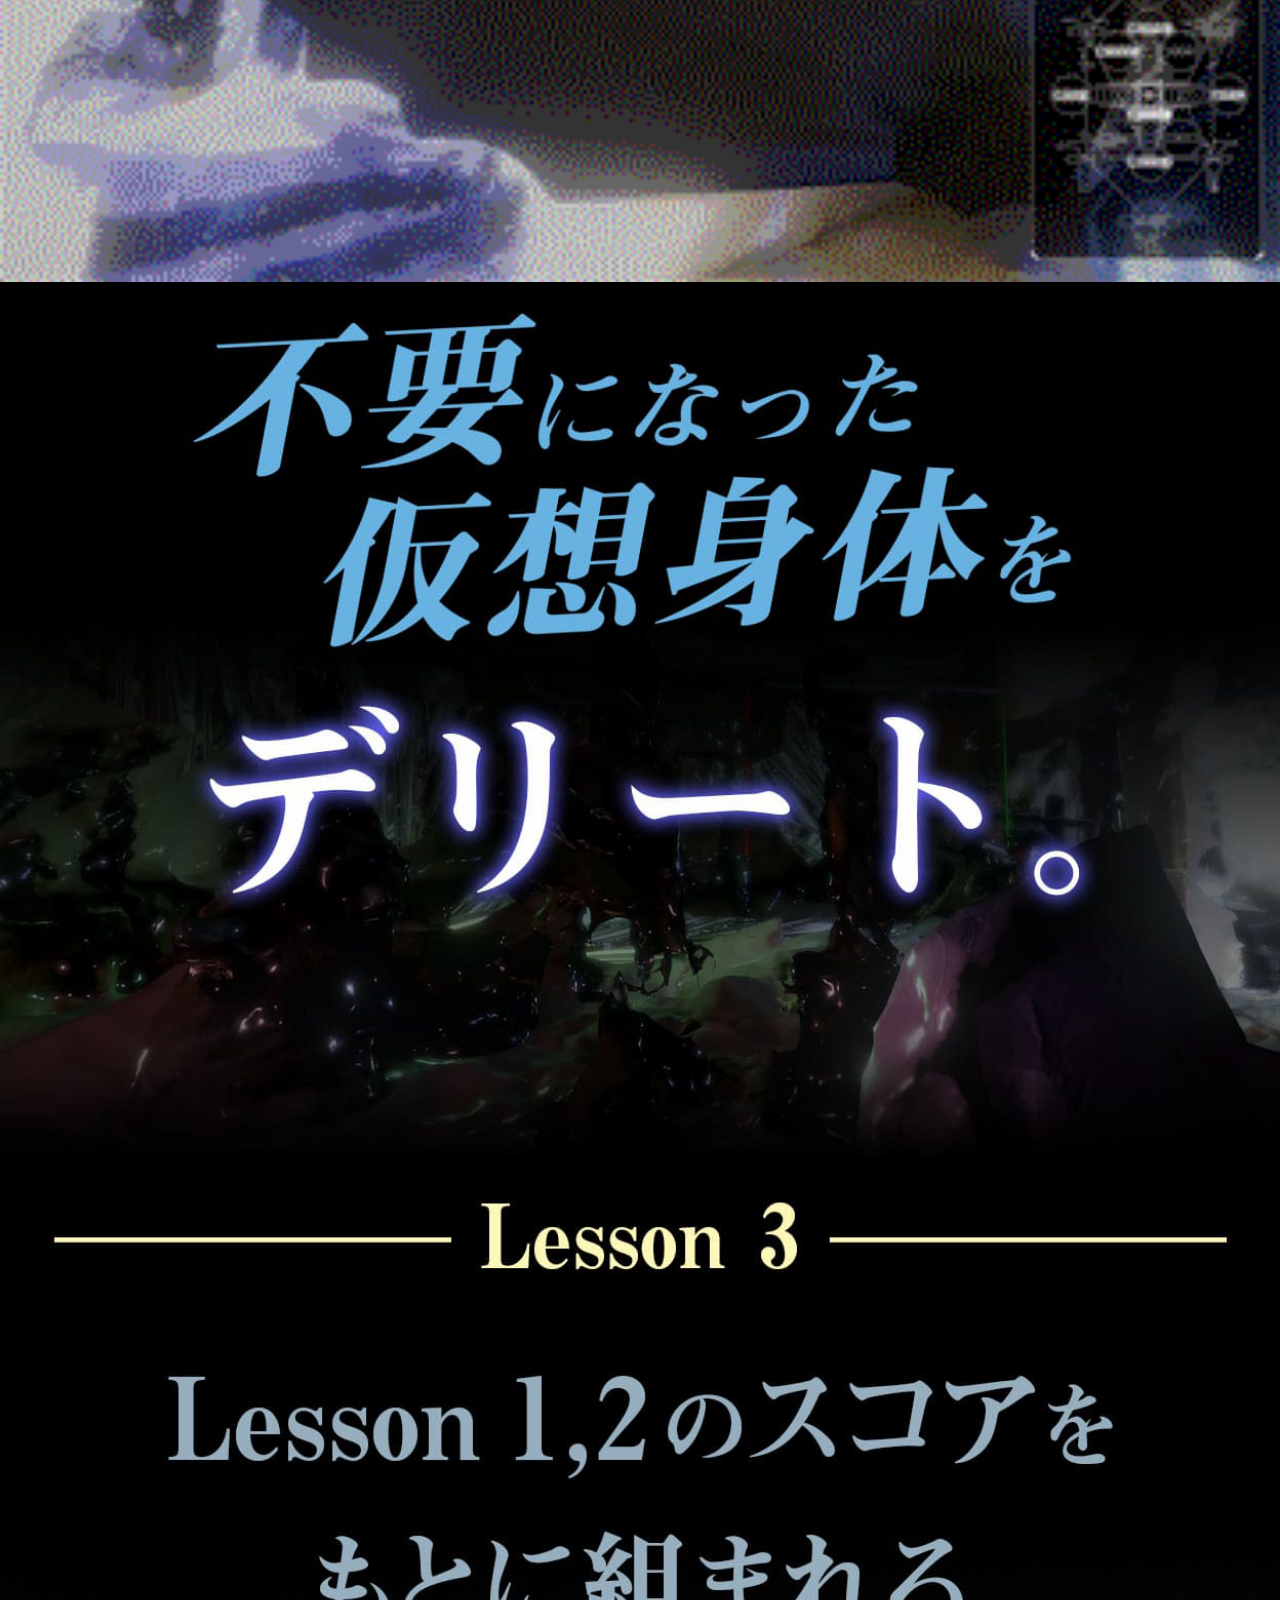
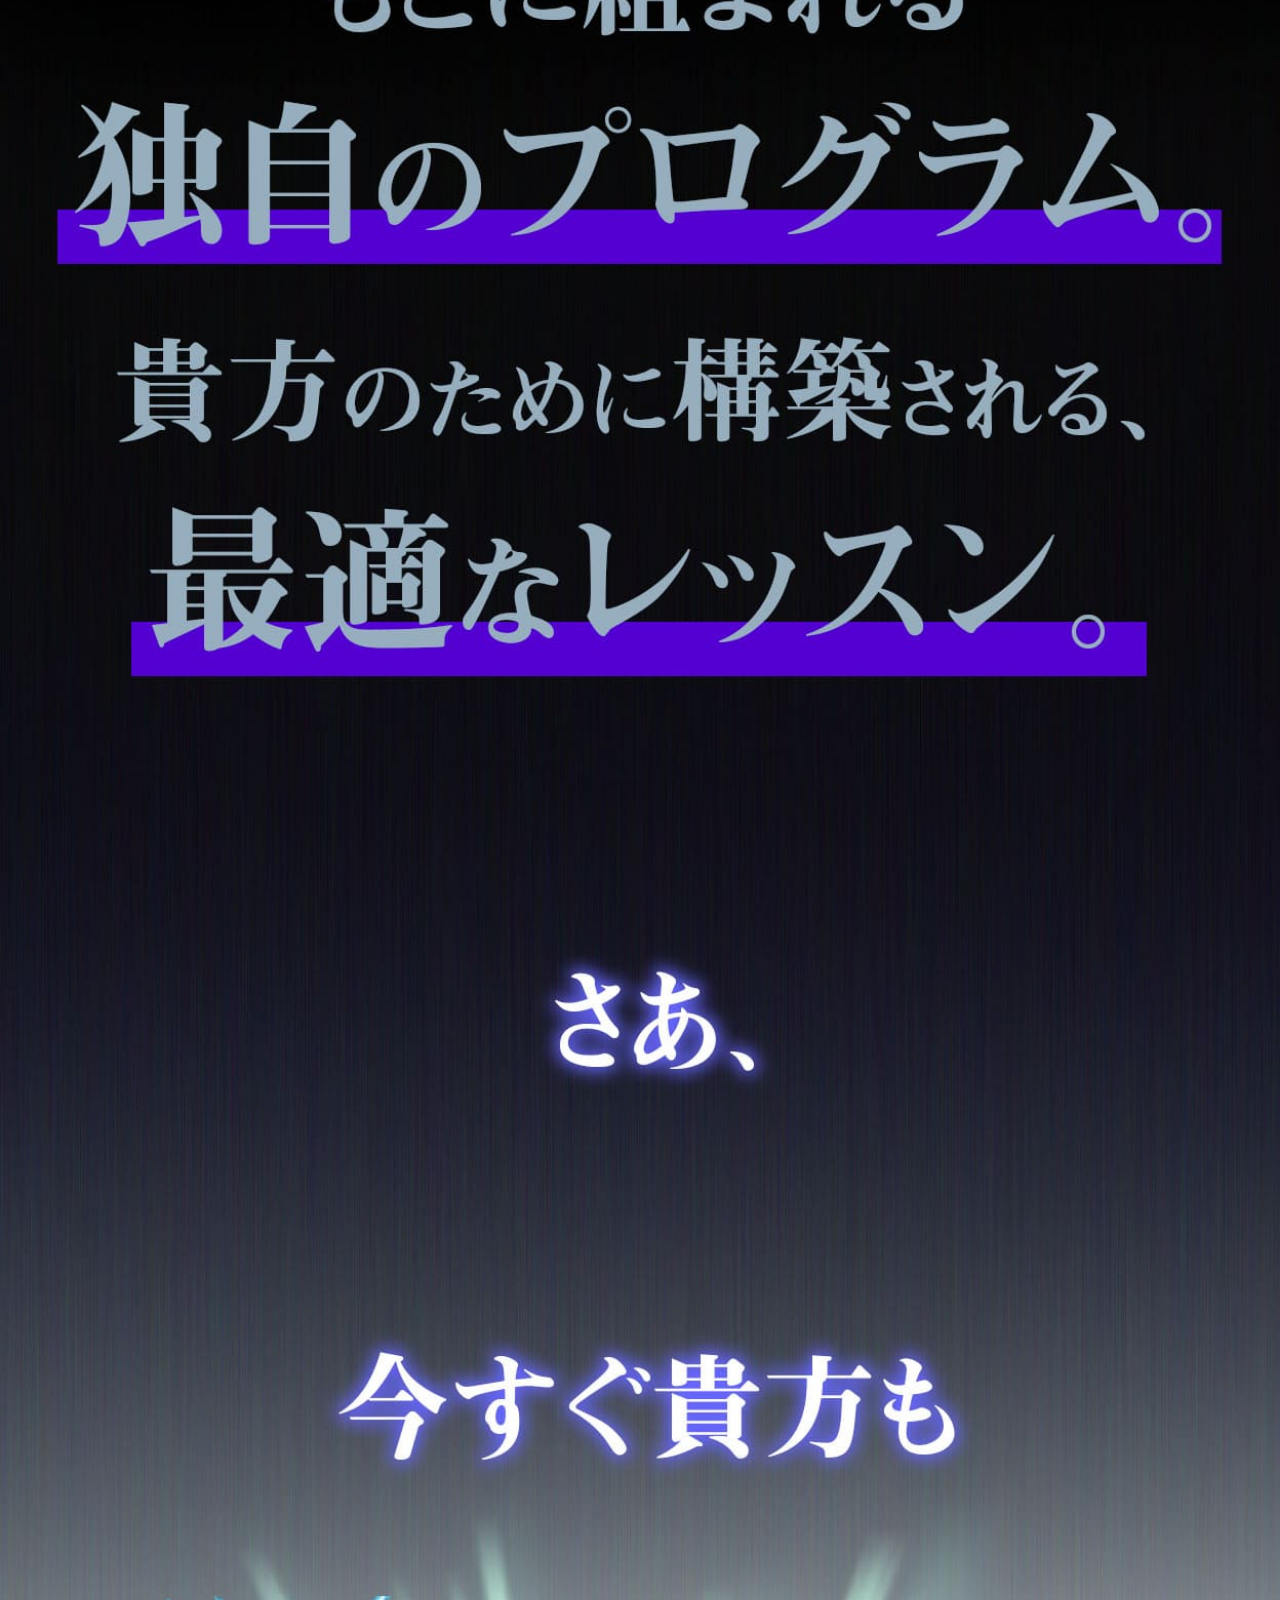
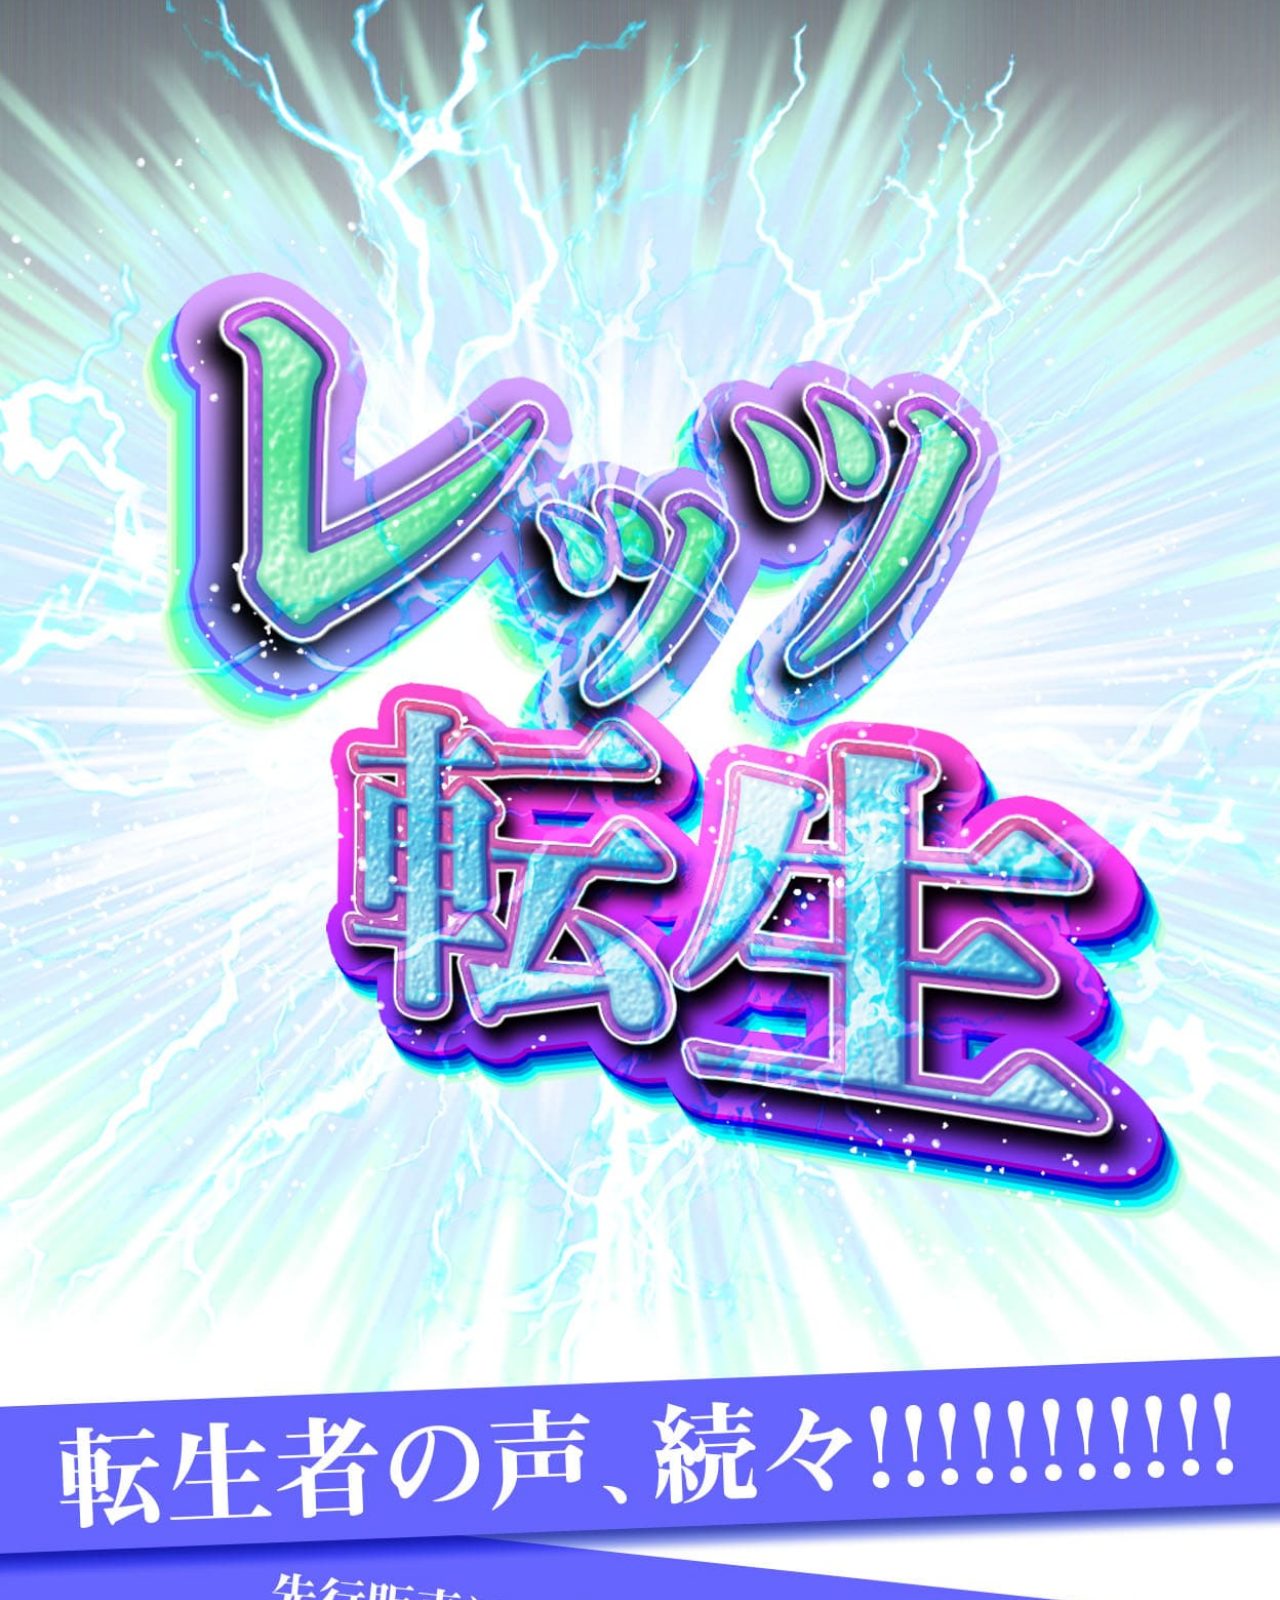
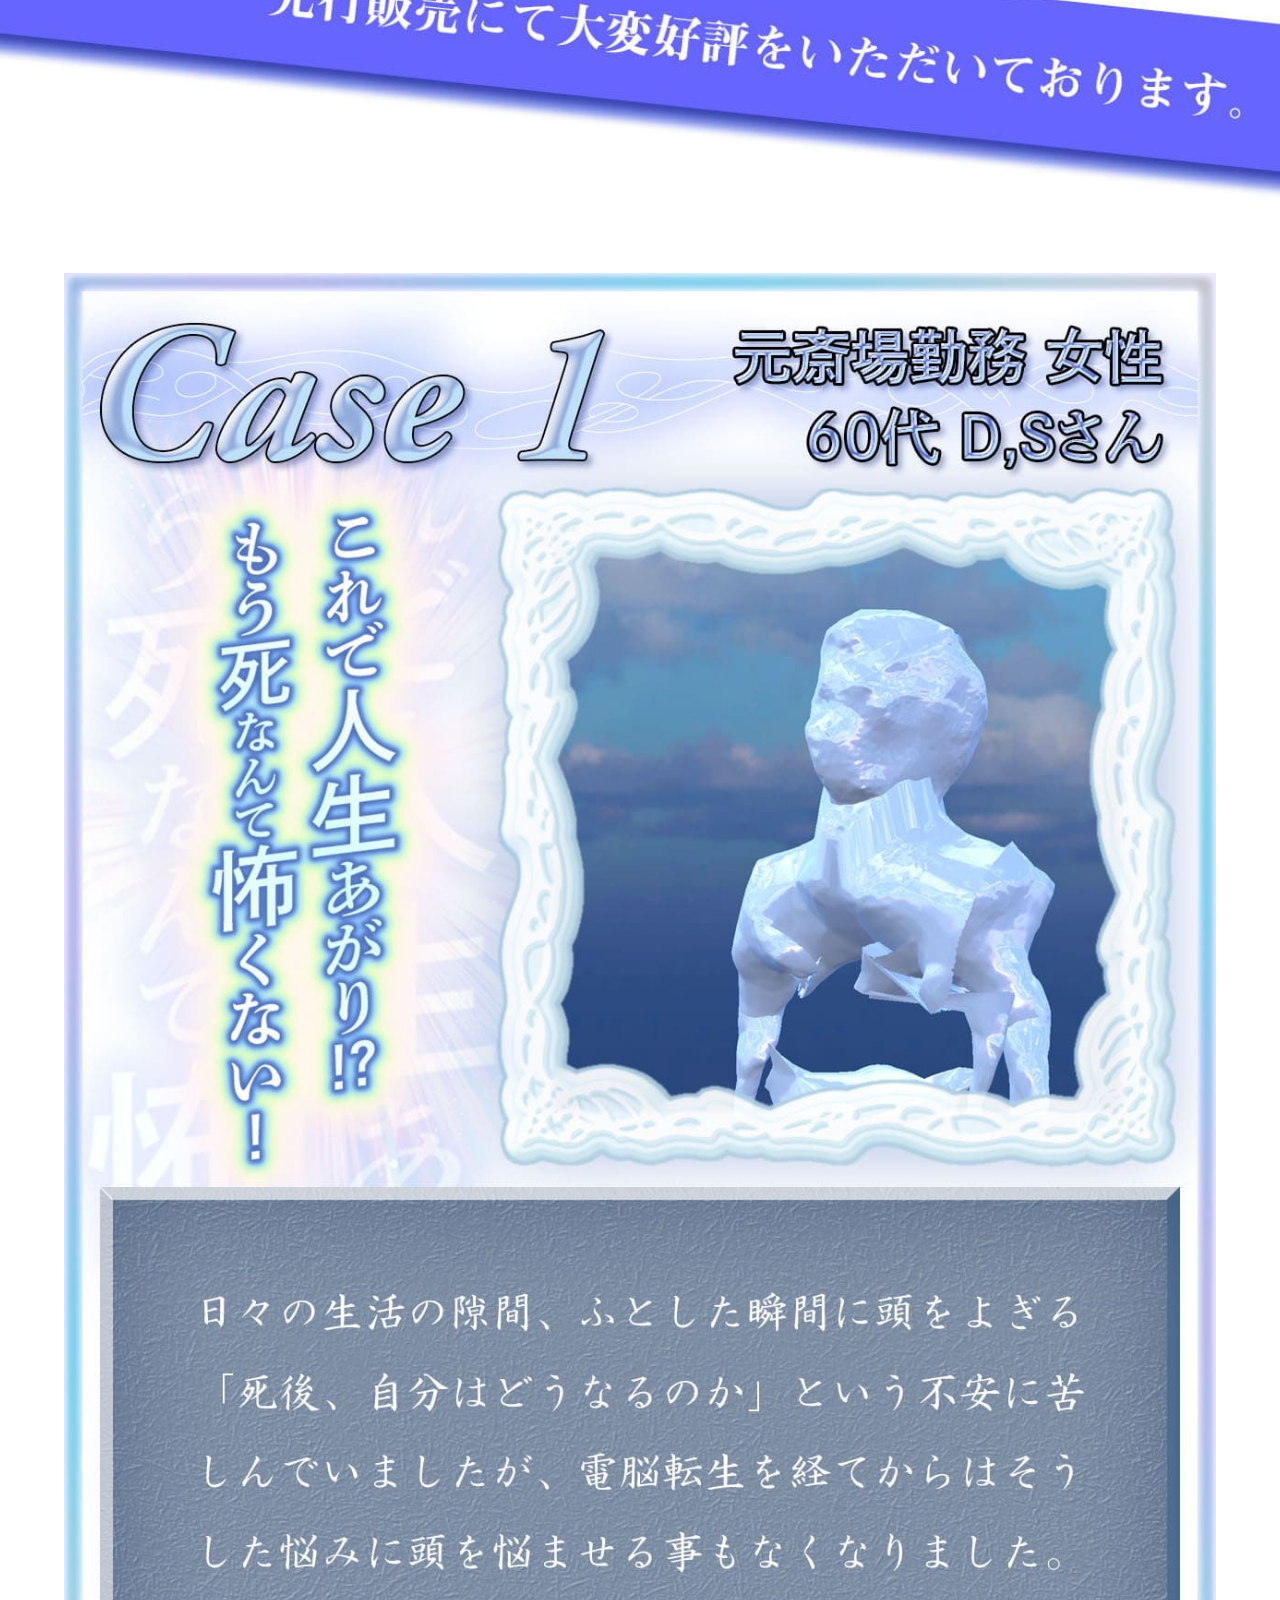
==== commit abbf93bf: "CRSとは？のスタイルを過激化 - 2" ====
--- a/docs/index.html
+++ b/docs/index.html
@@ -93,7 +93,7 @@
             <img src="./images/aboutcrs/CRStowa.png">
             <img class="crs-image" src="./images/aboutcrs/about-crs.png">
 
-            <p class="p1" style="color: #fff; text-align: center; margin-bottom: 30px;">
+            <p class="p1" style="color: #fff; text-align: center;">
                 我々<img src="./images/logos/logo4text_CRStowa.png">は、皆様に素敵な電脳転生体験をお届けすることを目標としている団体です。
             </p>
 
@@ -132,7 +132,7 @@
             </p>
 
             <p class="p1" style="color: #fff; text-align: center;">
-                <span class="span-a">さあ、共に輝く未来へ。</span>
+                <span class="span-a" style="padding: 0px 10px;">さあ、共に輝く未来へ。</span>
             </p>
 
         </div>
--- a/docs/css/smartphone.css
+++ b/docs/css/smartphone.css
@@ -462,7 +462,6 @@
     font-size: 30px;
     font-style: italic;
     background:linear-gradient(transparent 70%, #6666ff 0%);
-    padding: 0px 10px;
 }
 
 .p1 .span-b {
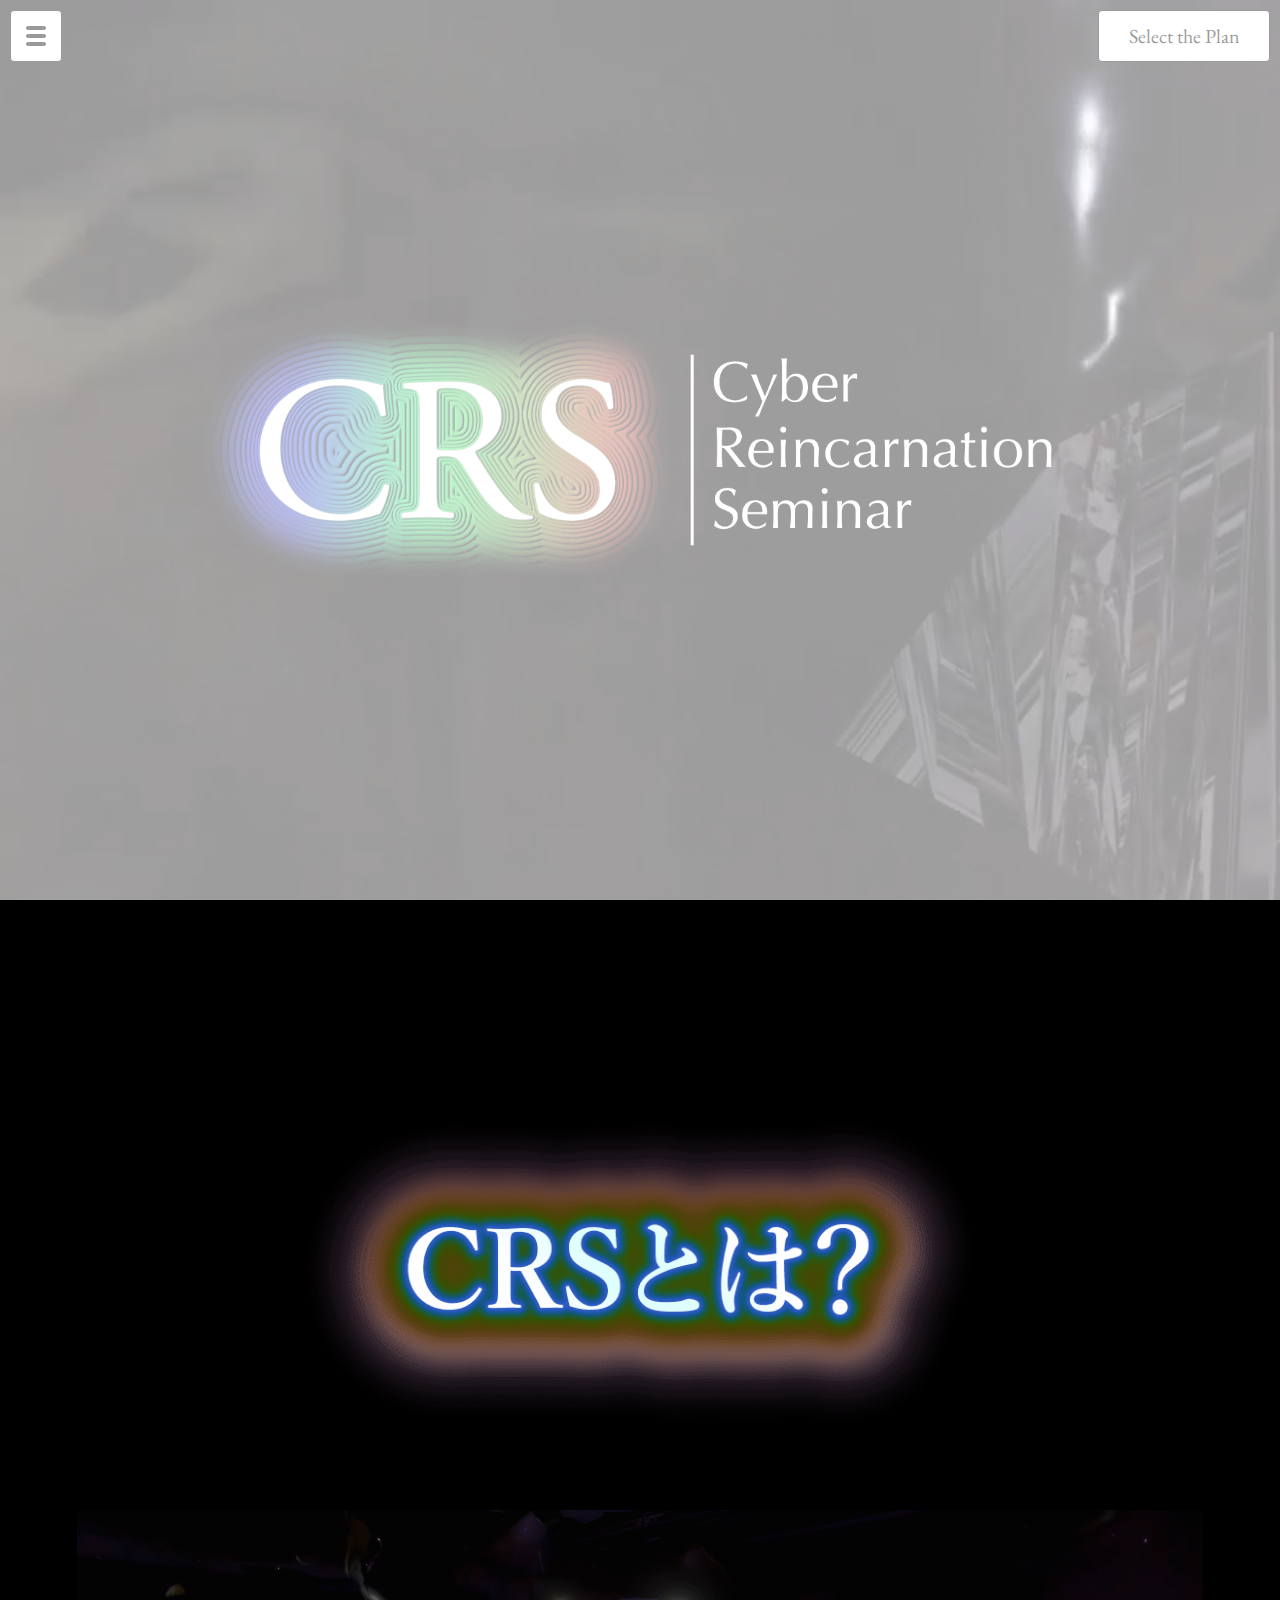
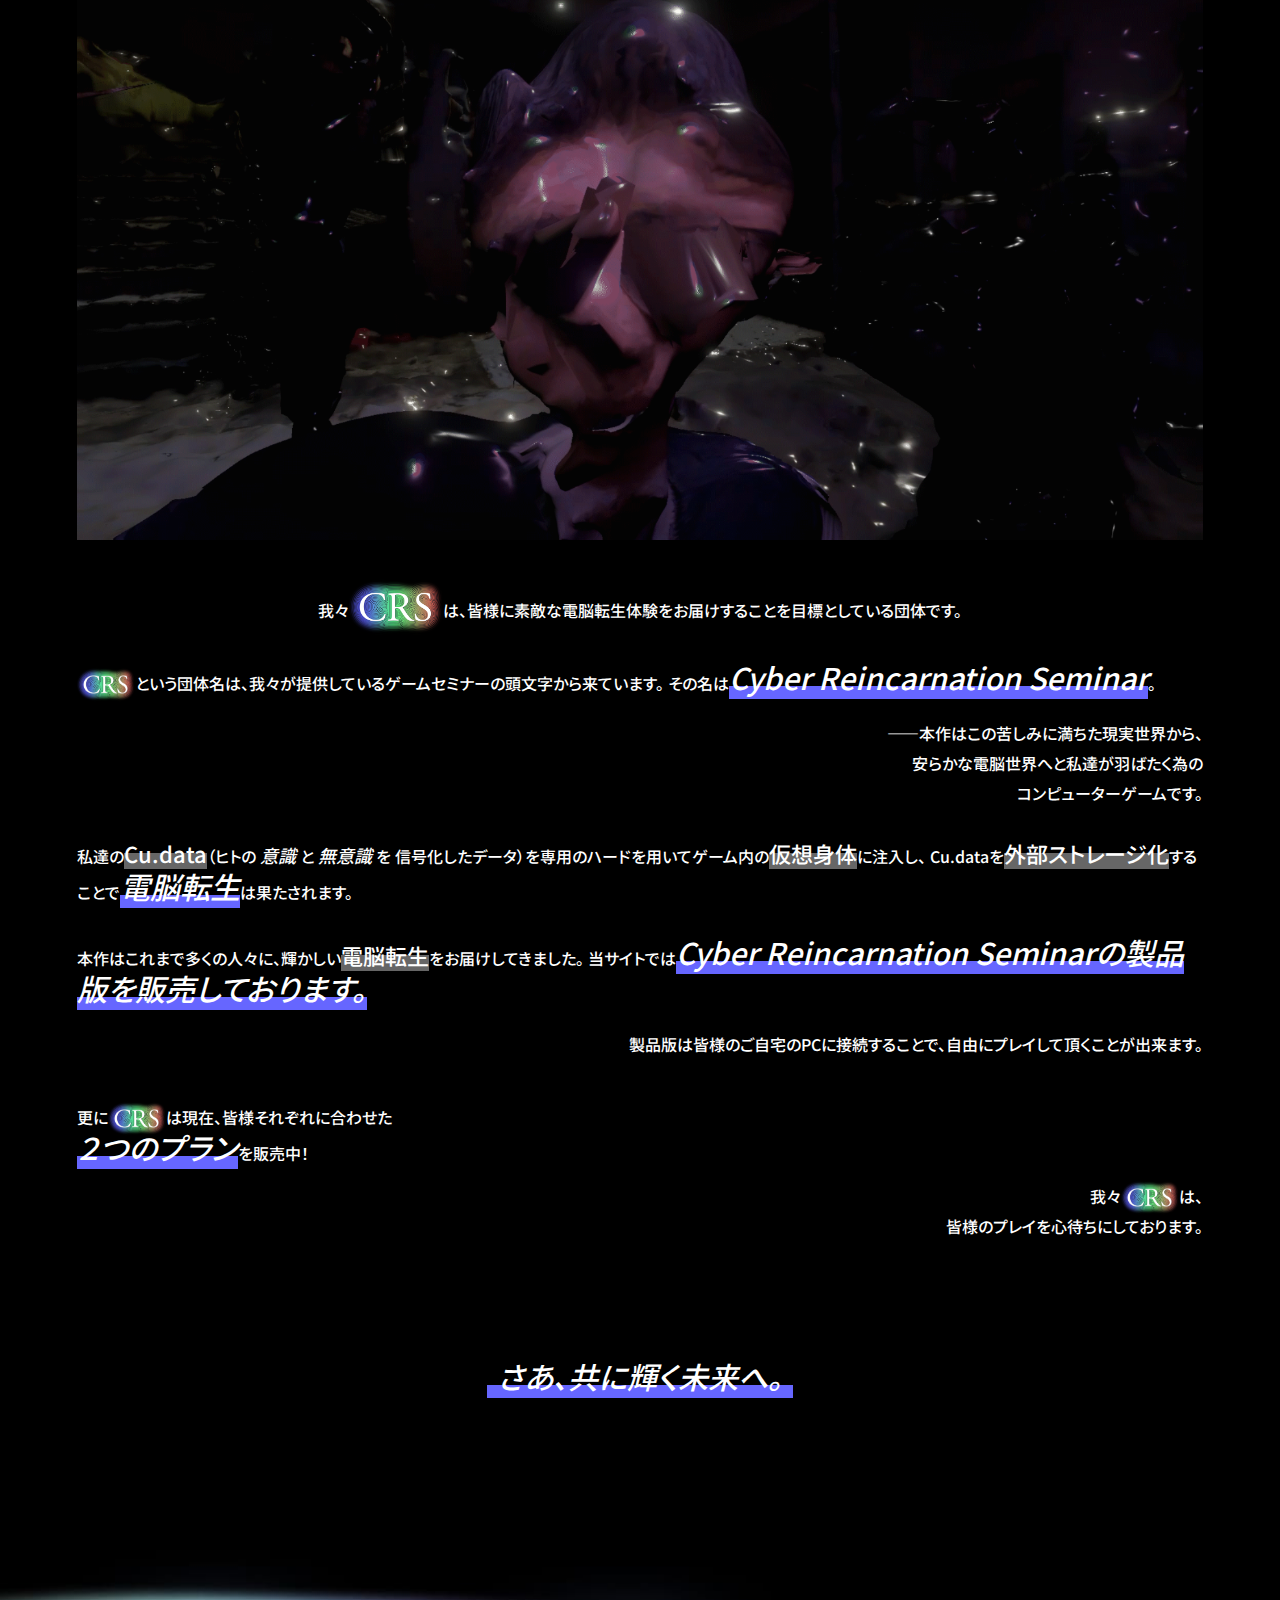
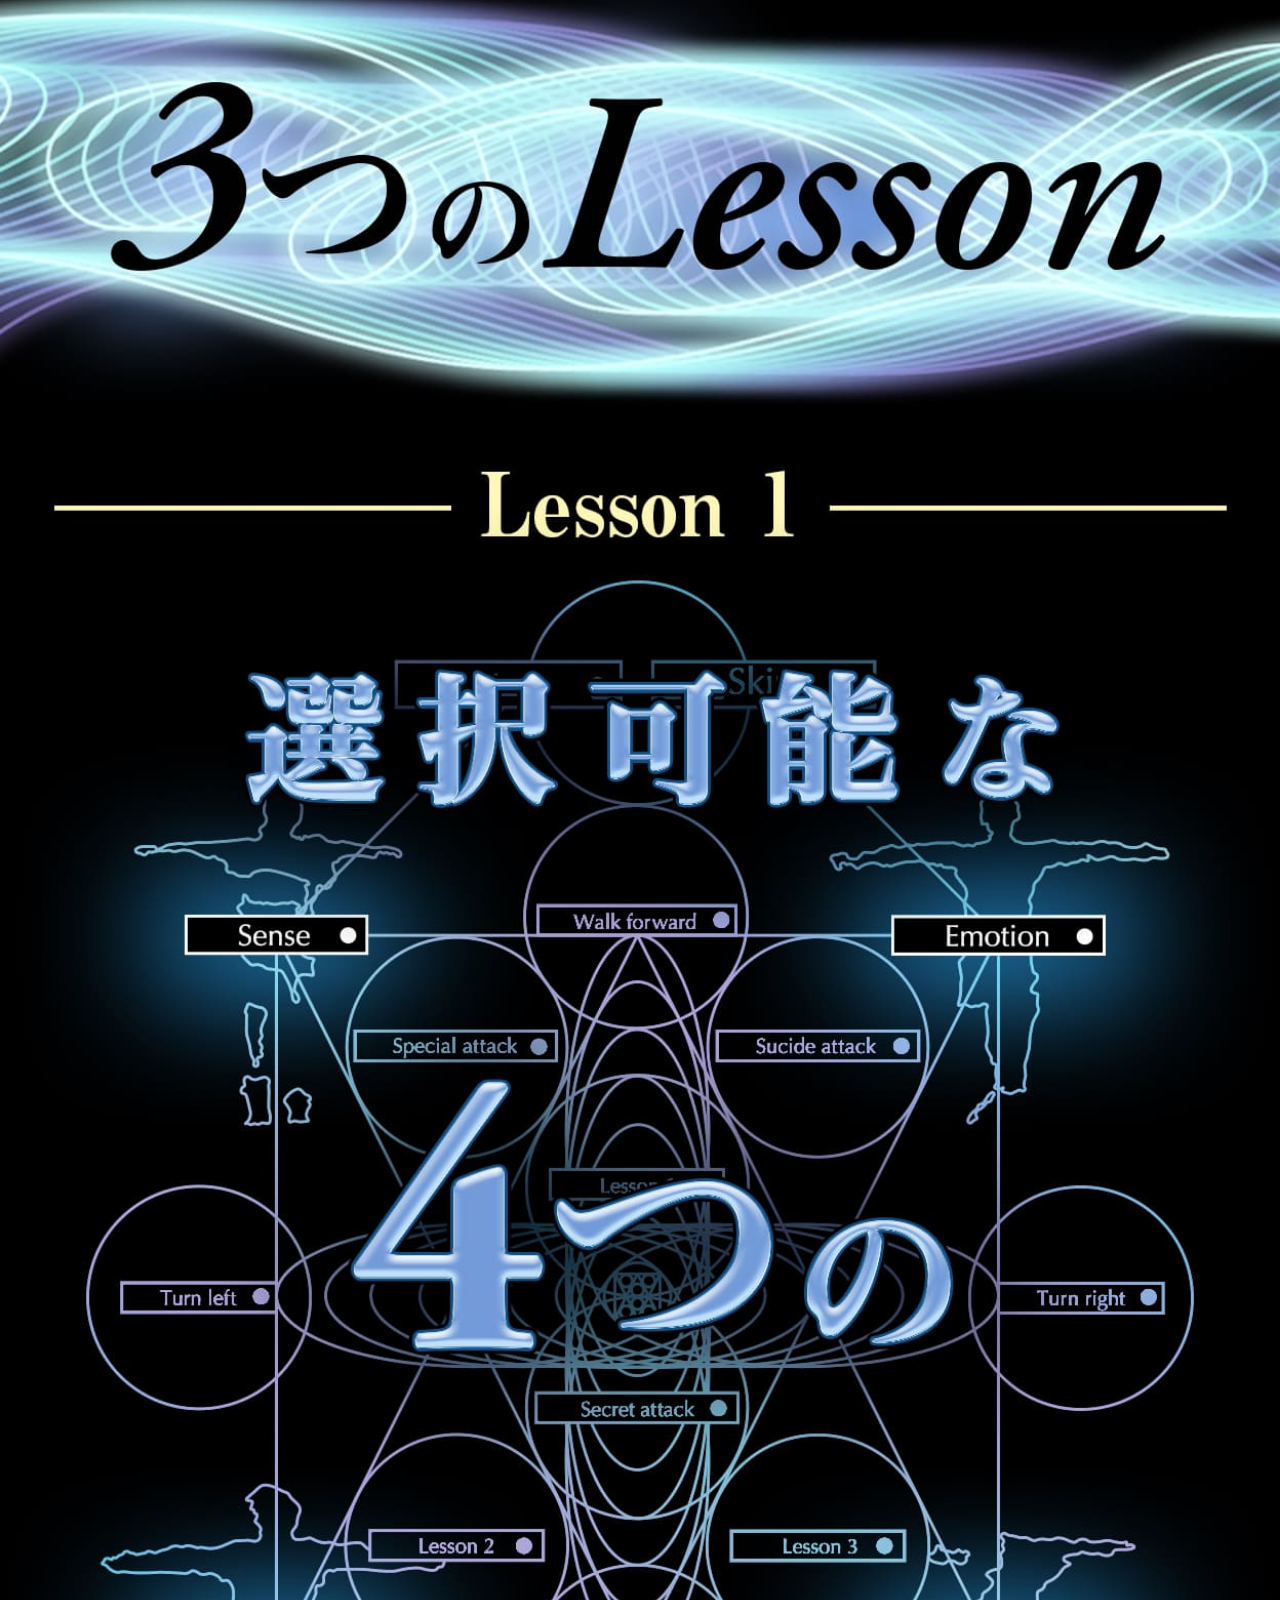
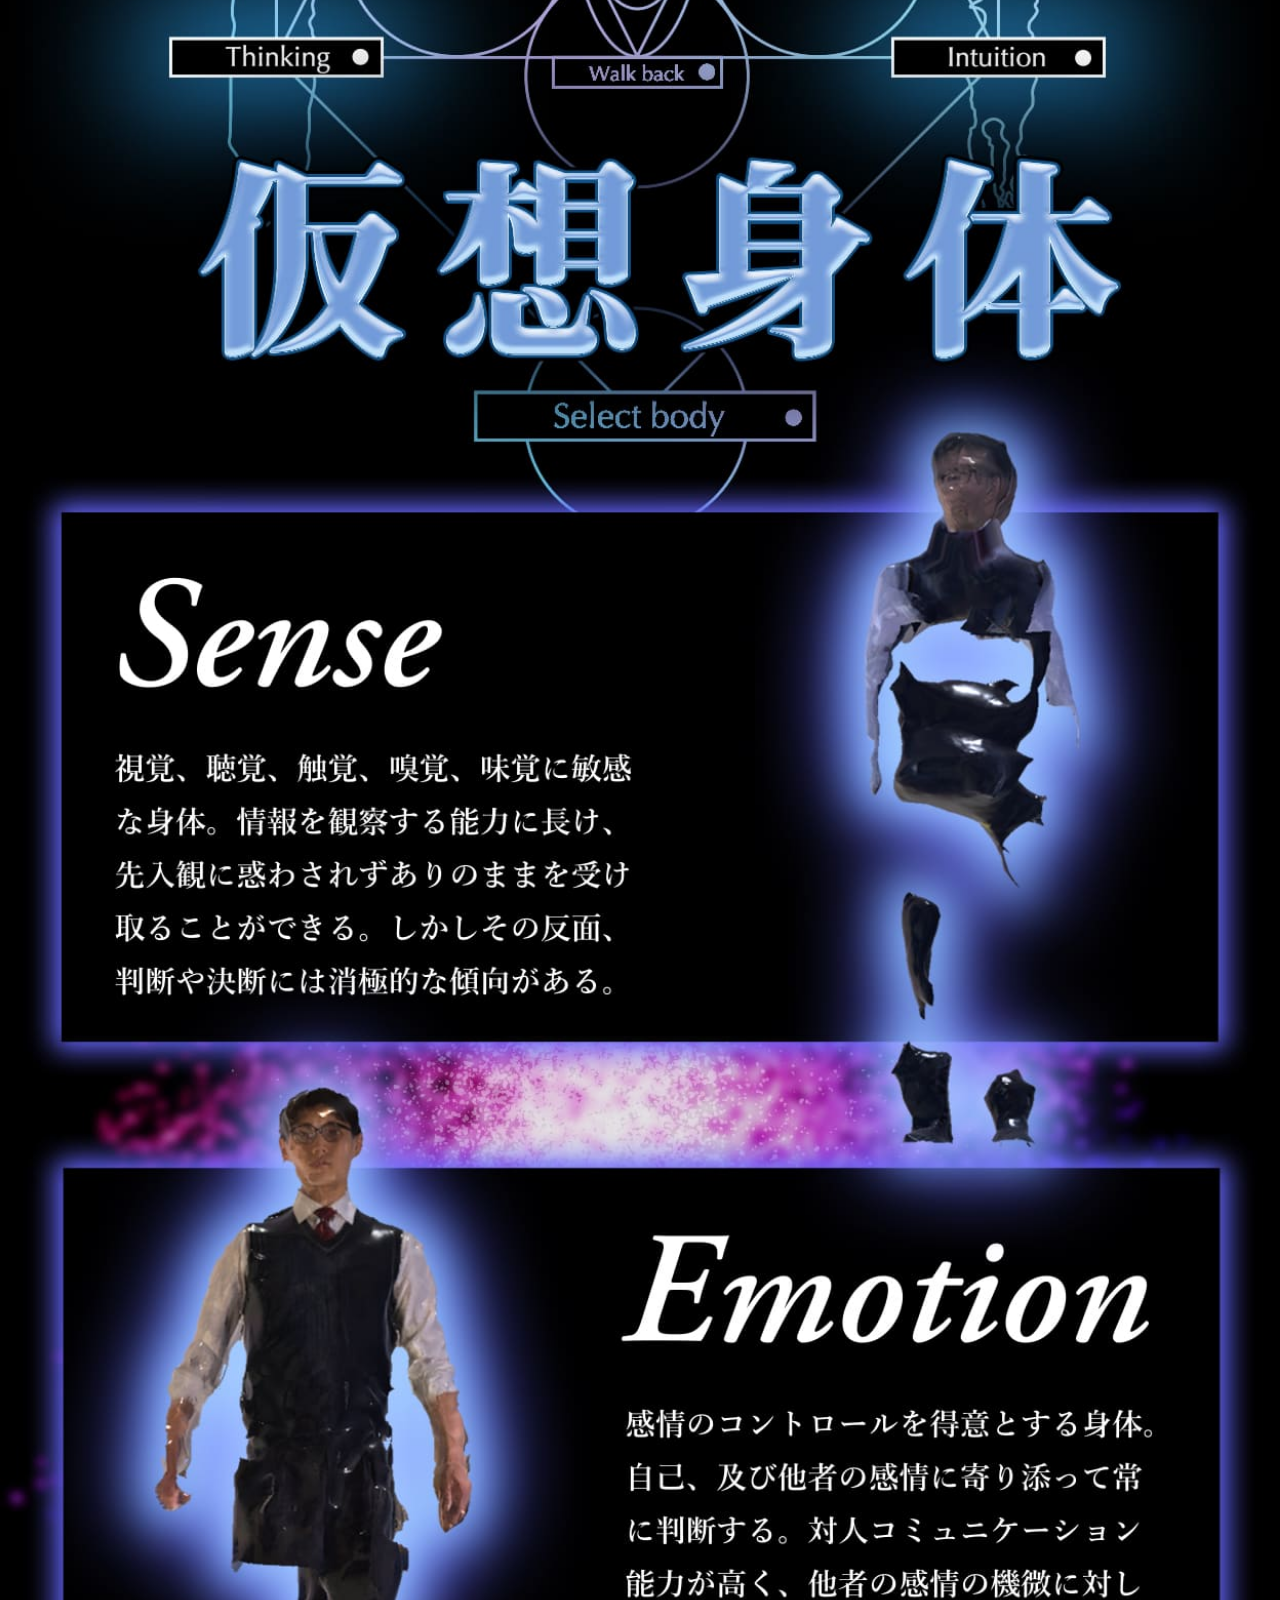
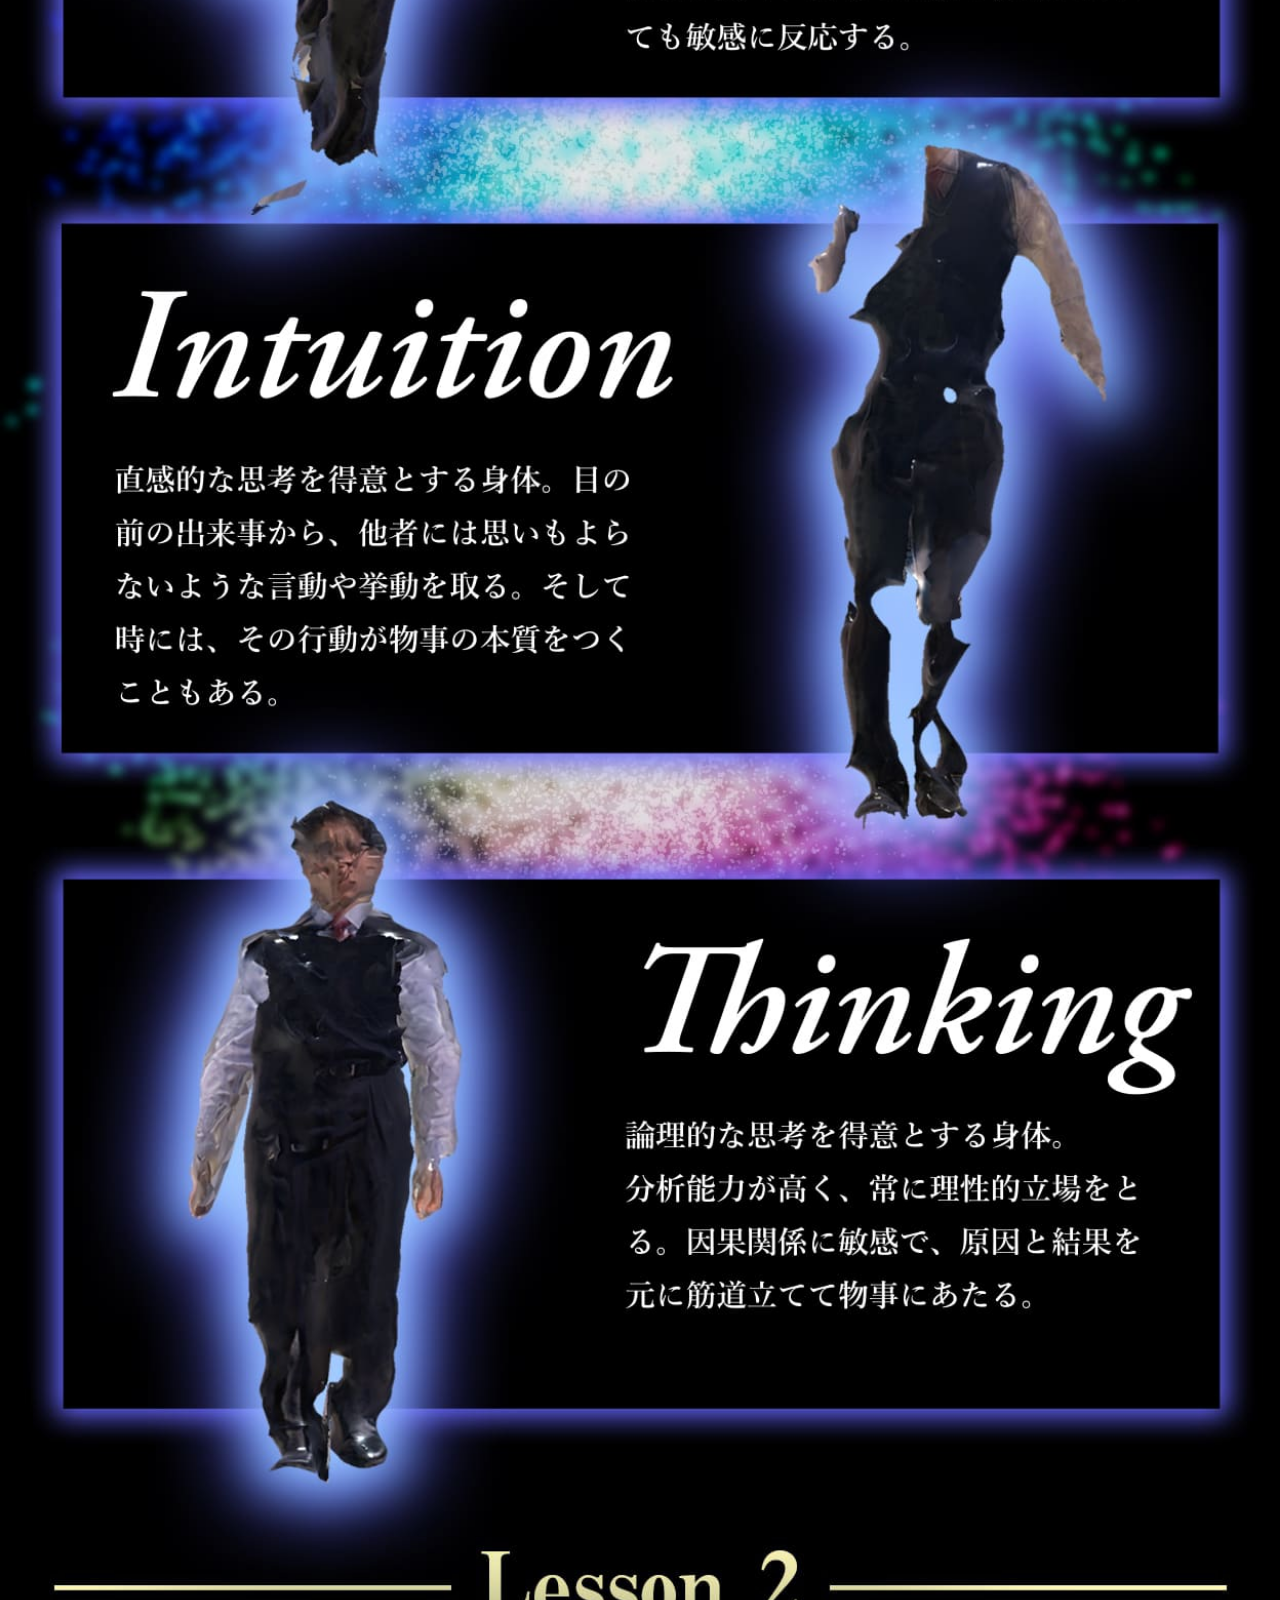
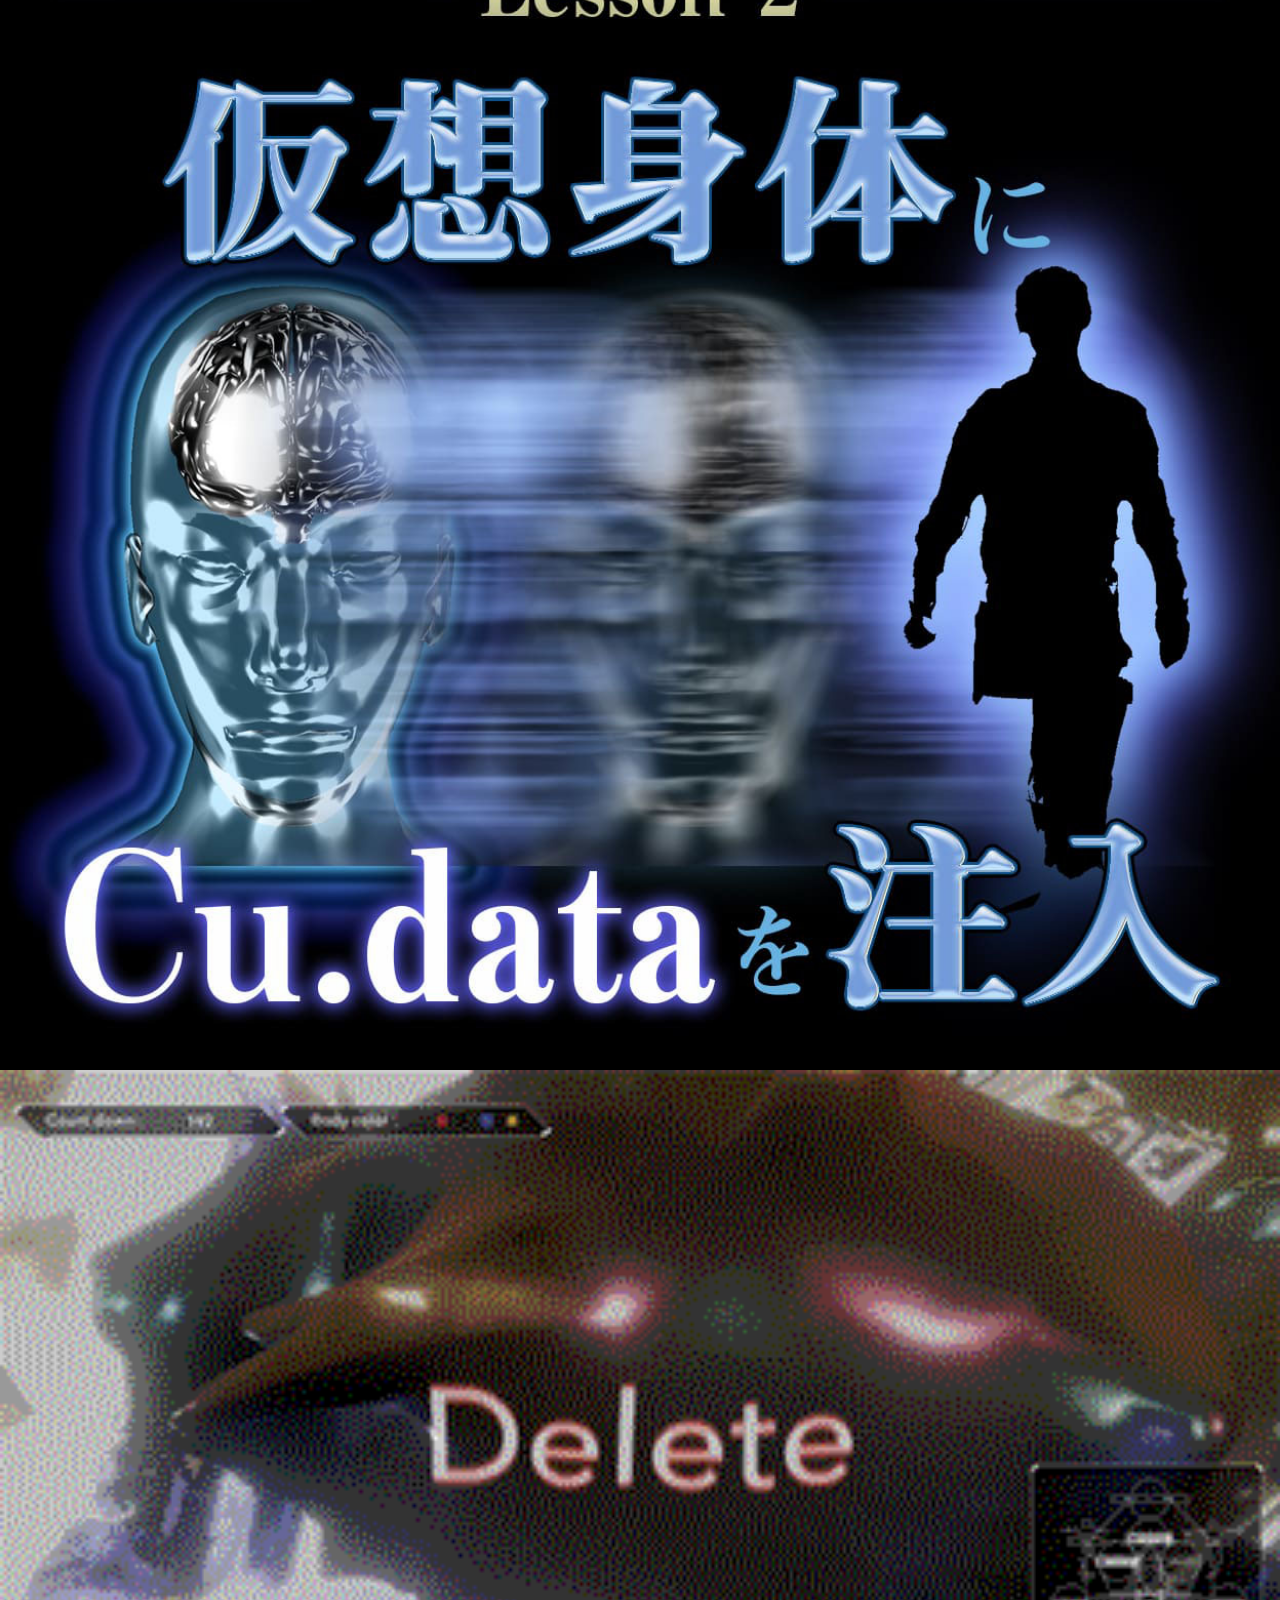
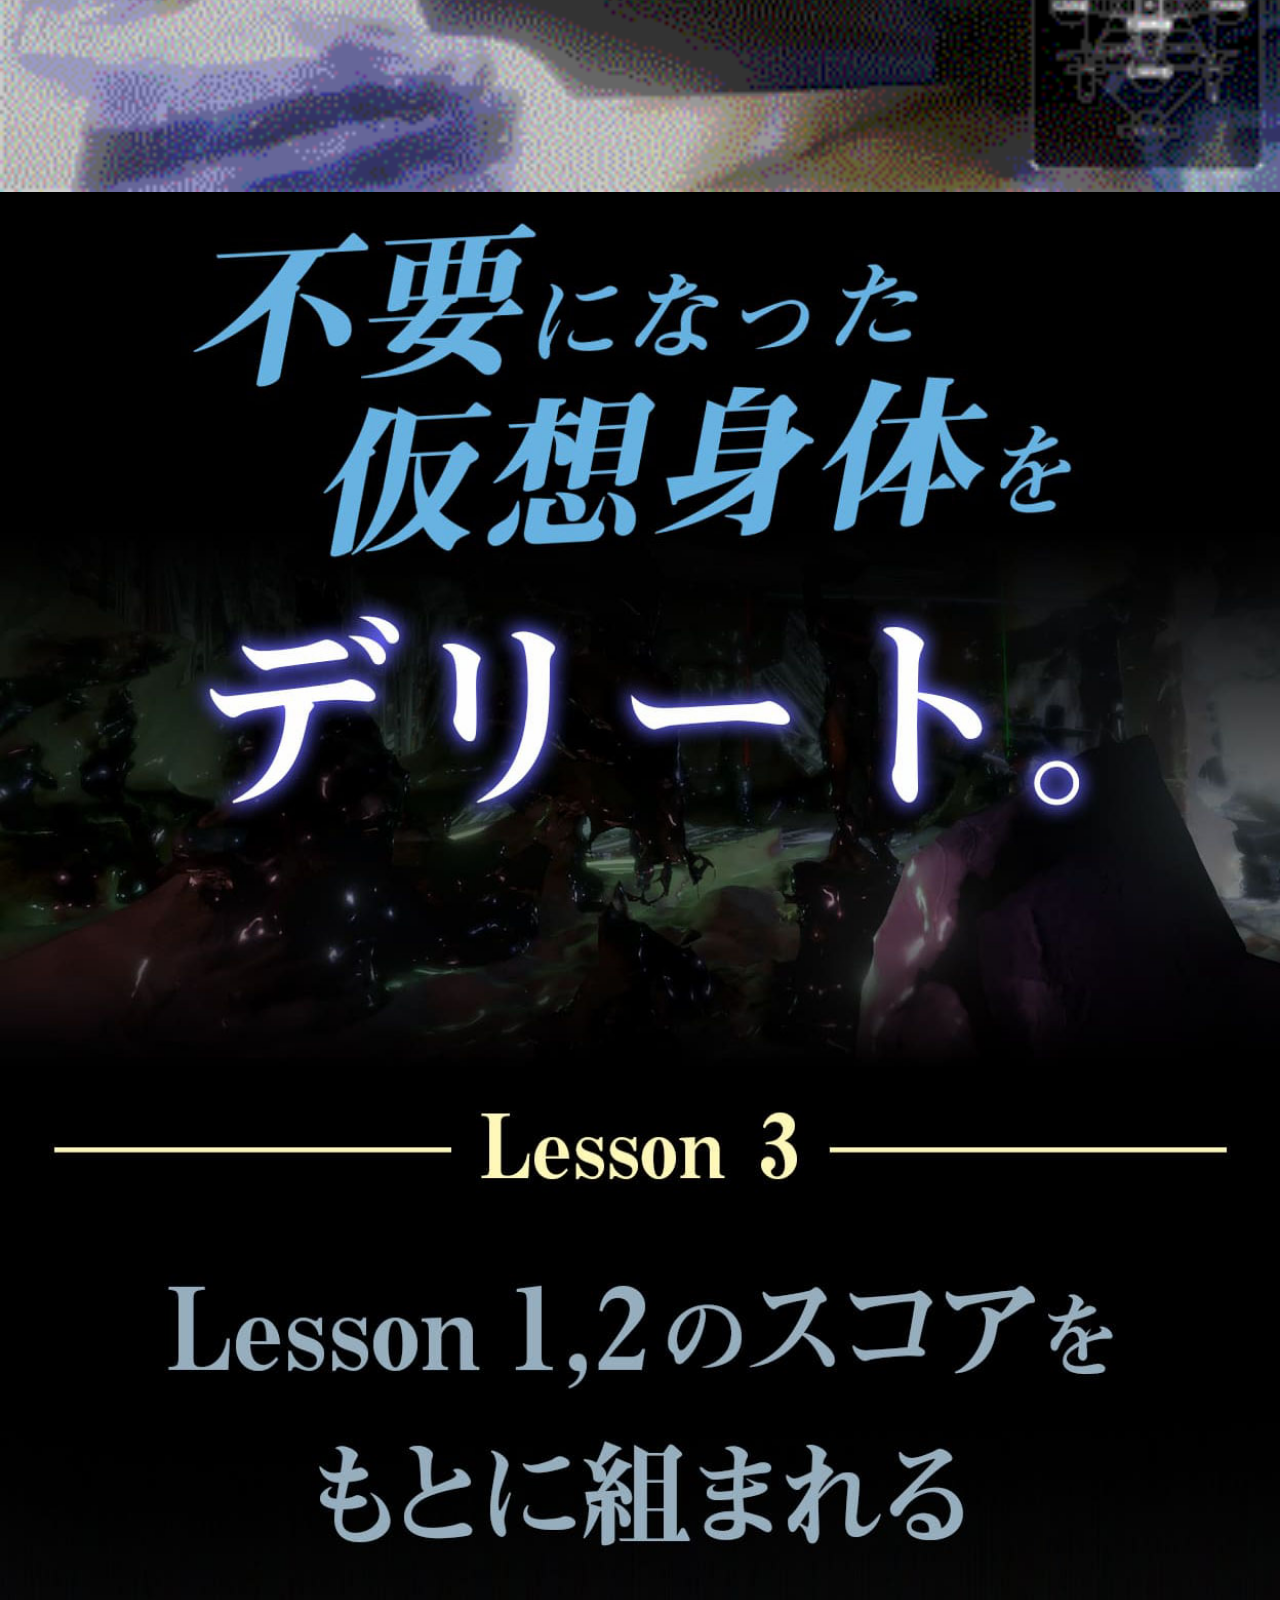
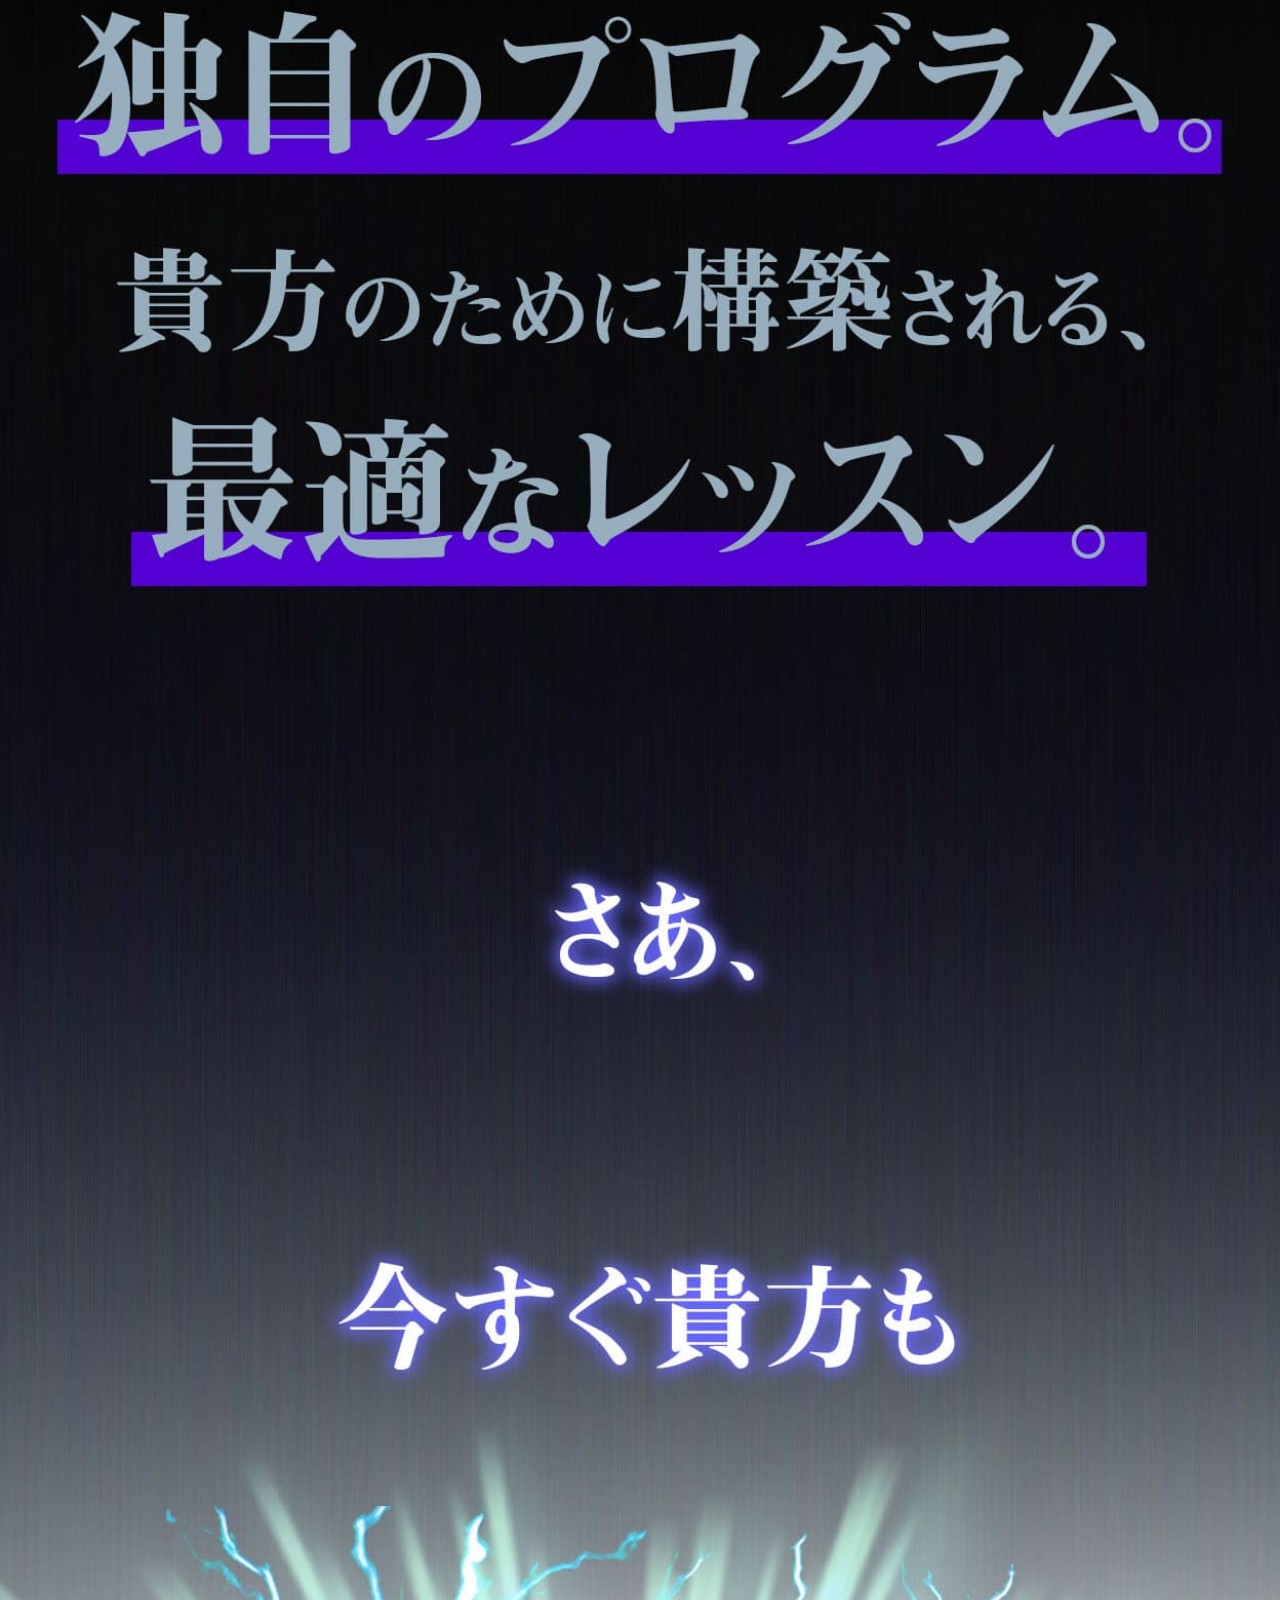
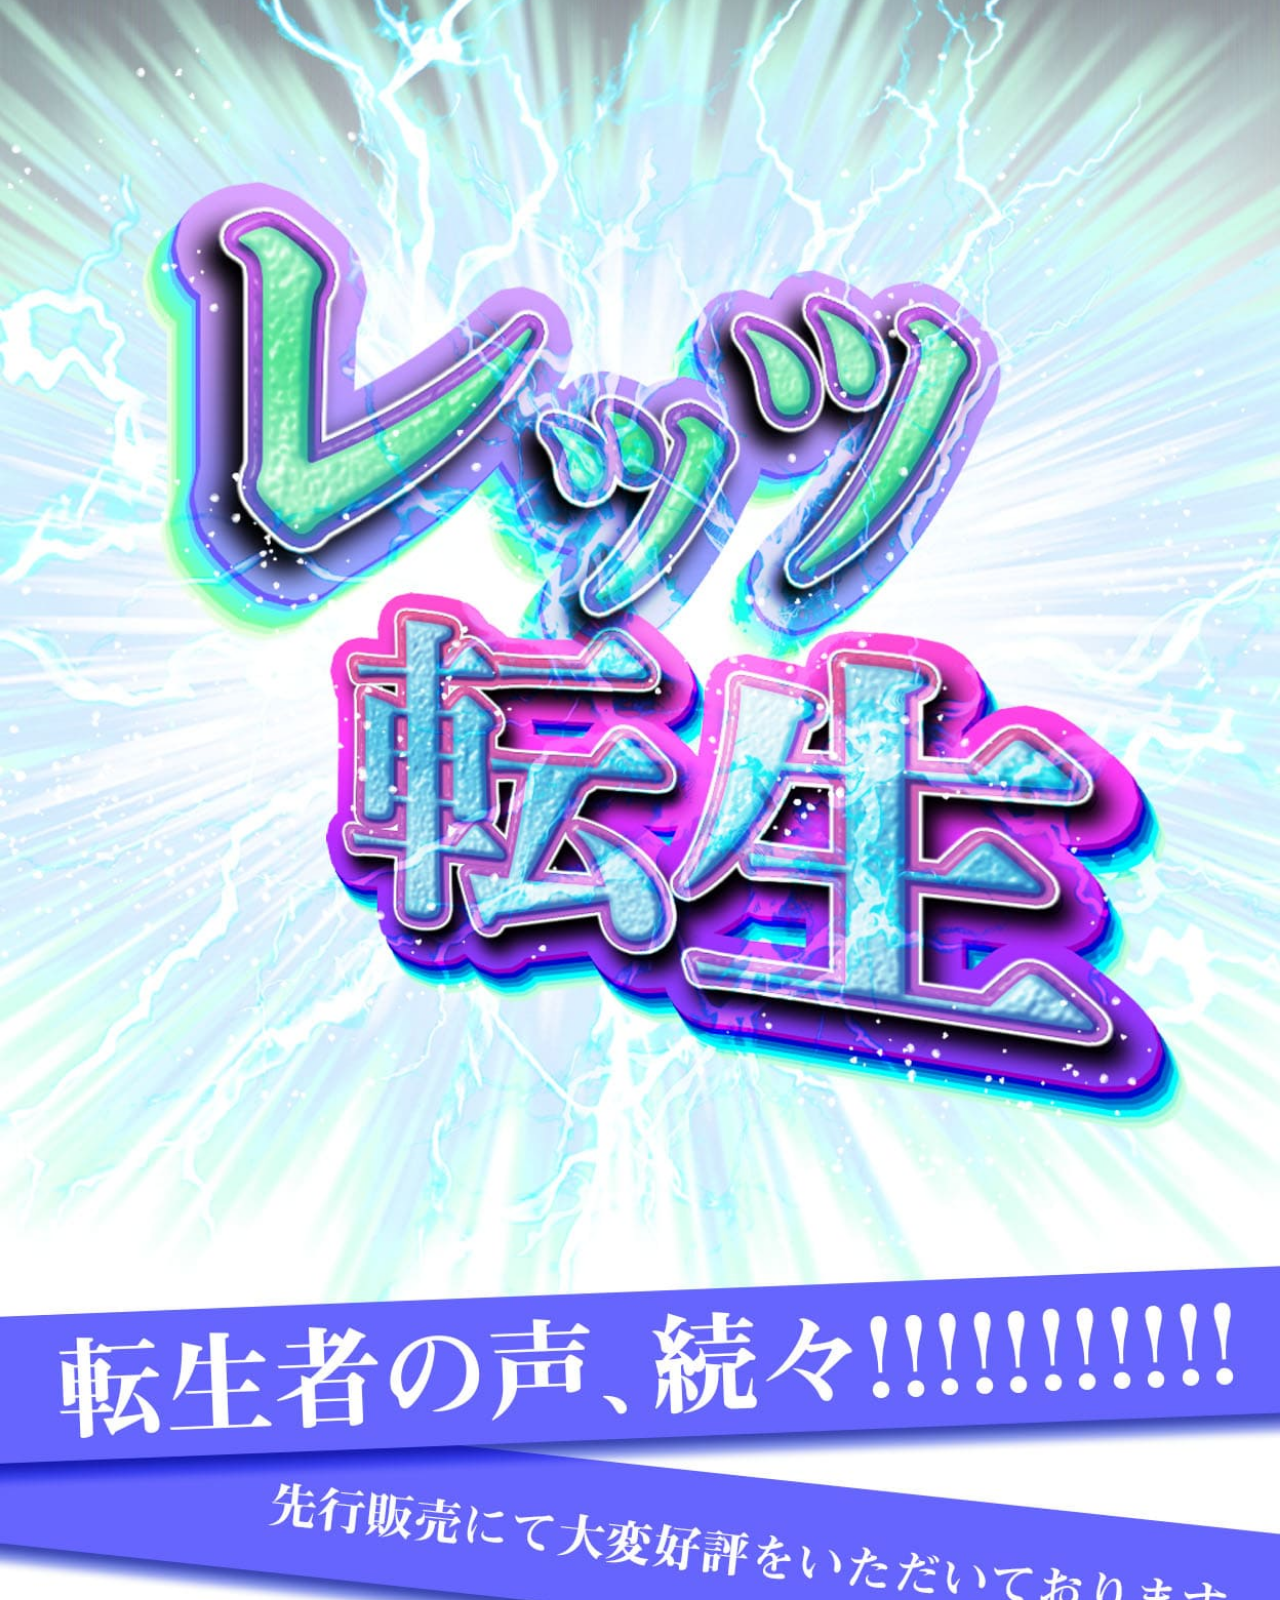
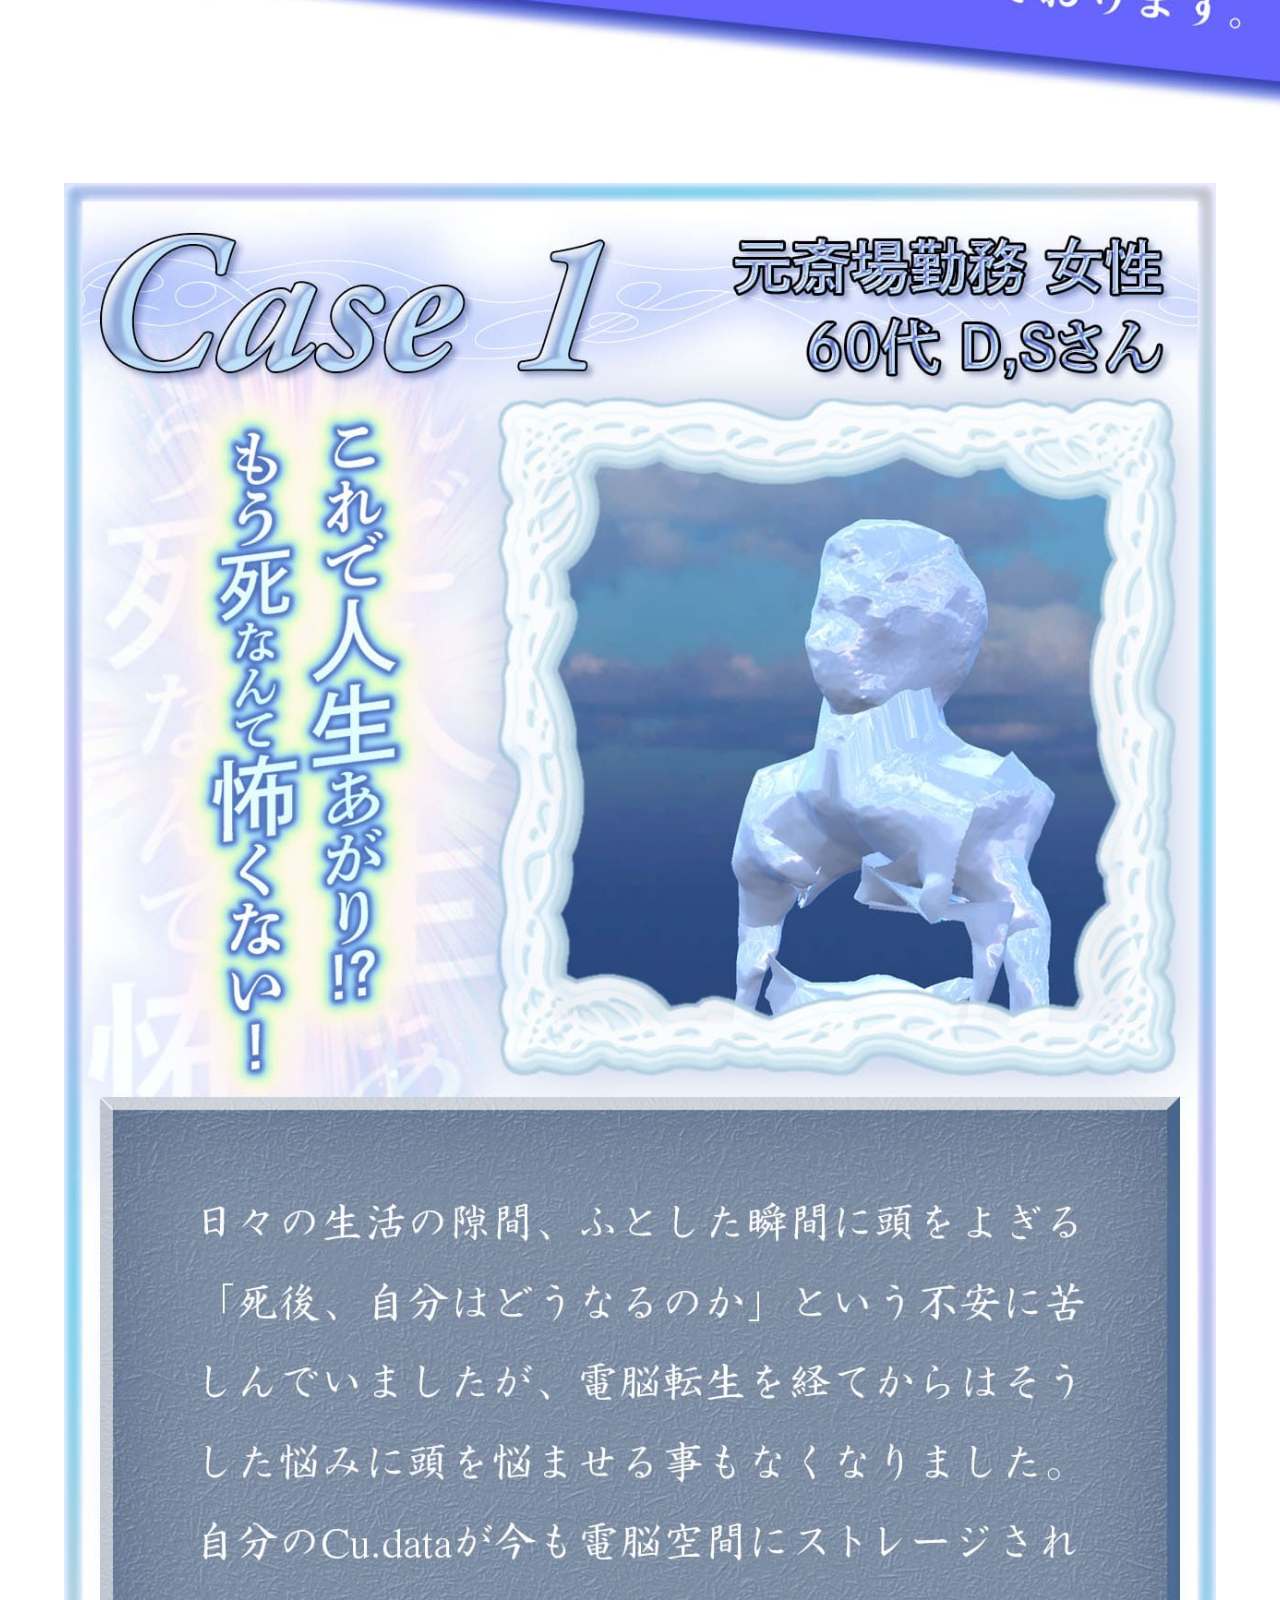
==== commit 76d84fe1: "CRSとは？のスタイルを過激化 - 3" ====
--- a/docs/index.html
+++ b/docs/index.html
@@ -93,7 +93,7 @@
             <img src="./images/aboutcrs/CRStowa.png">
             <img class="crs-image" src="./images/aboutcrs/about-crs.png">
 
-            <p class="p1" style="color: #fff; text-align: center;">
+            <p class="p1" style="color: #fff; text-align: center; margin-bottom: 30px;">
                 我々<img src="./images/logos/logo4text_CRStowa.png">は、皆様に素敵な電脳転生体験をお届けすることを目標としている団体です。
             </p>
 
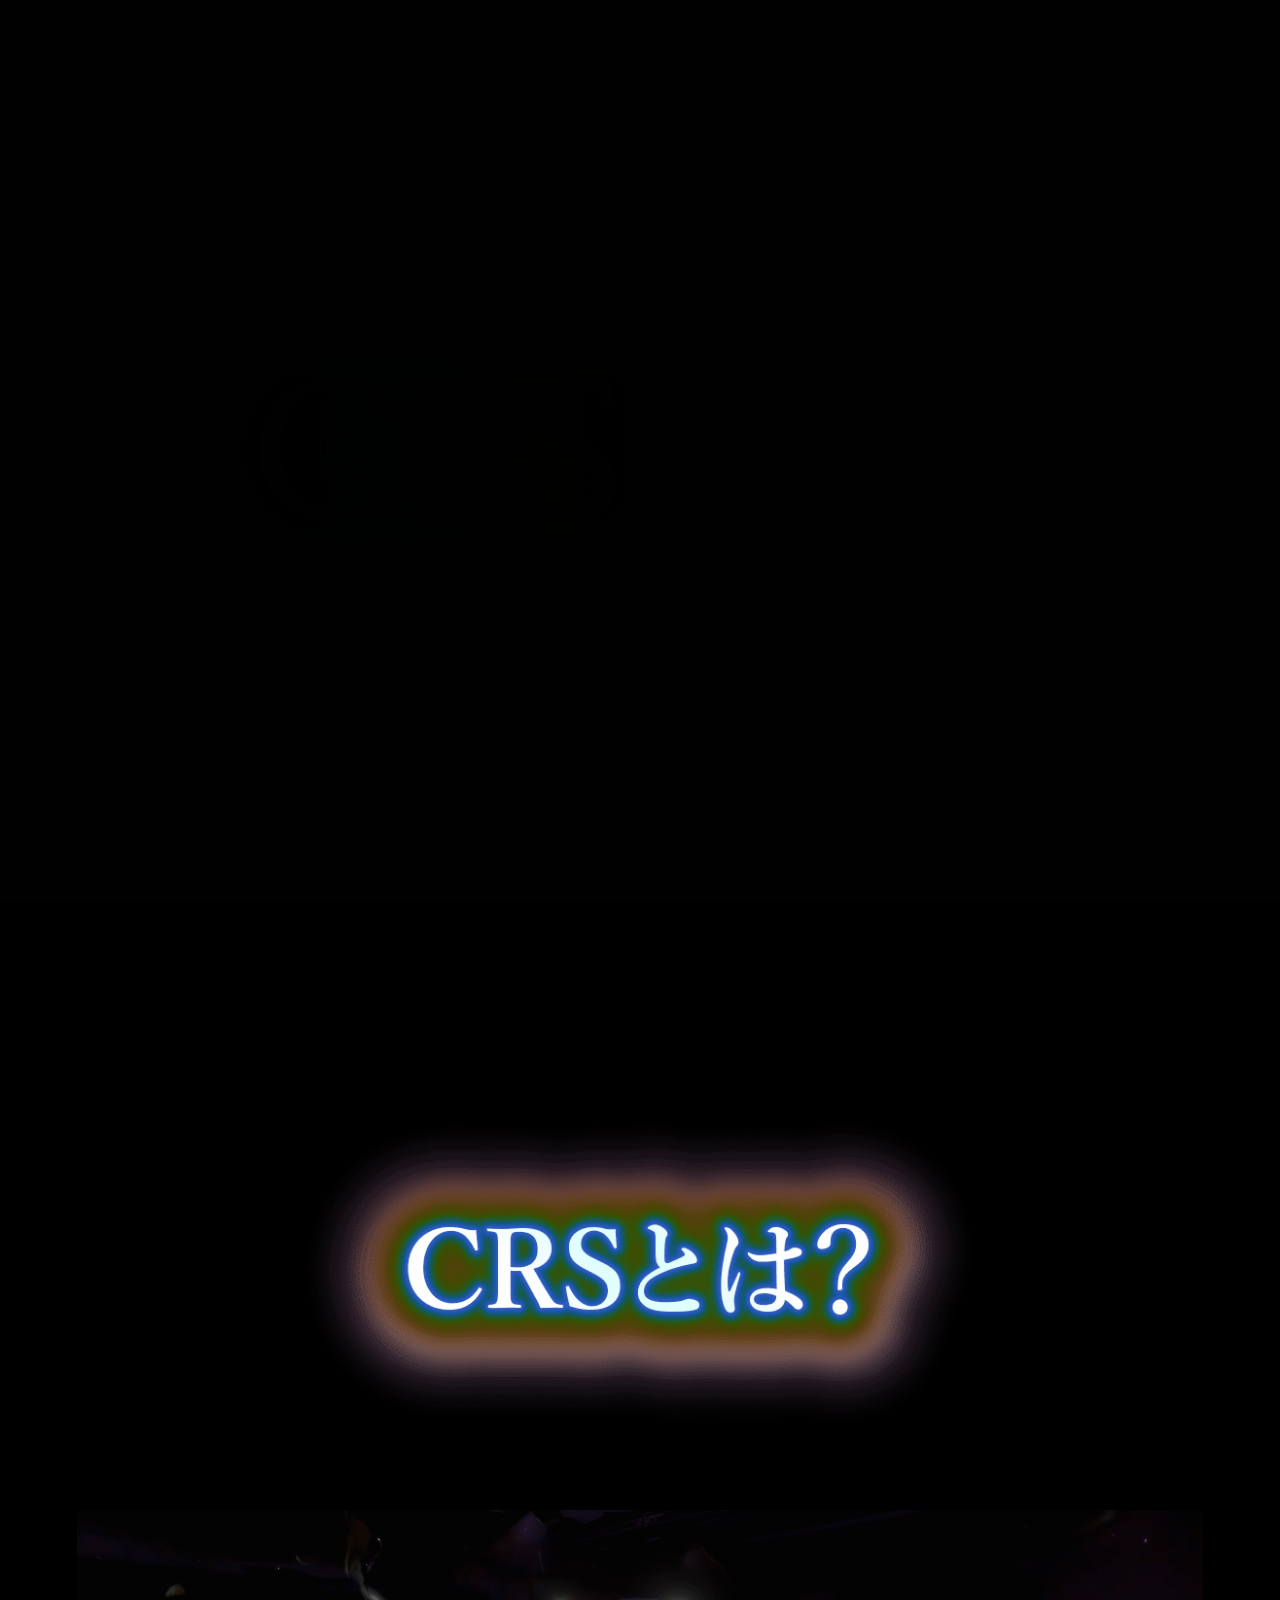
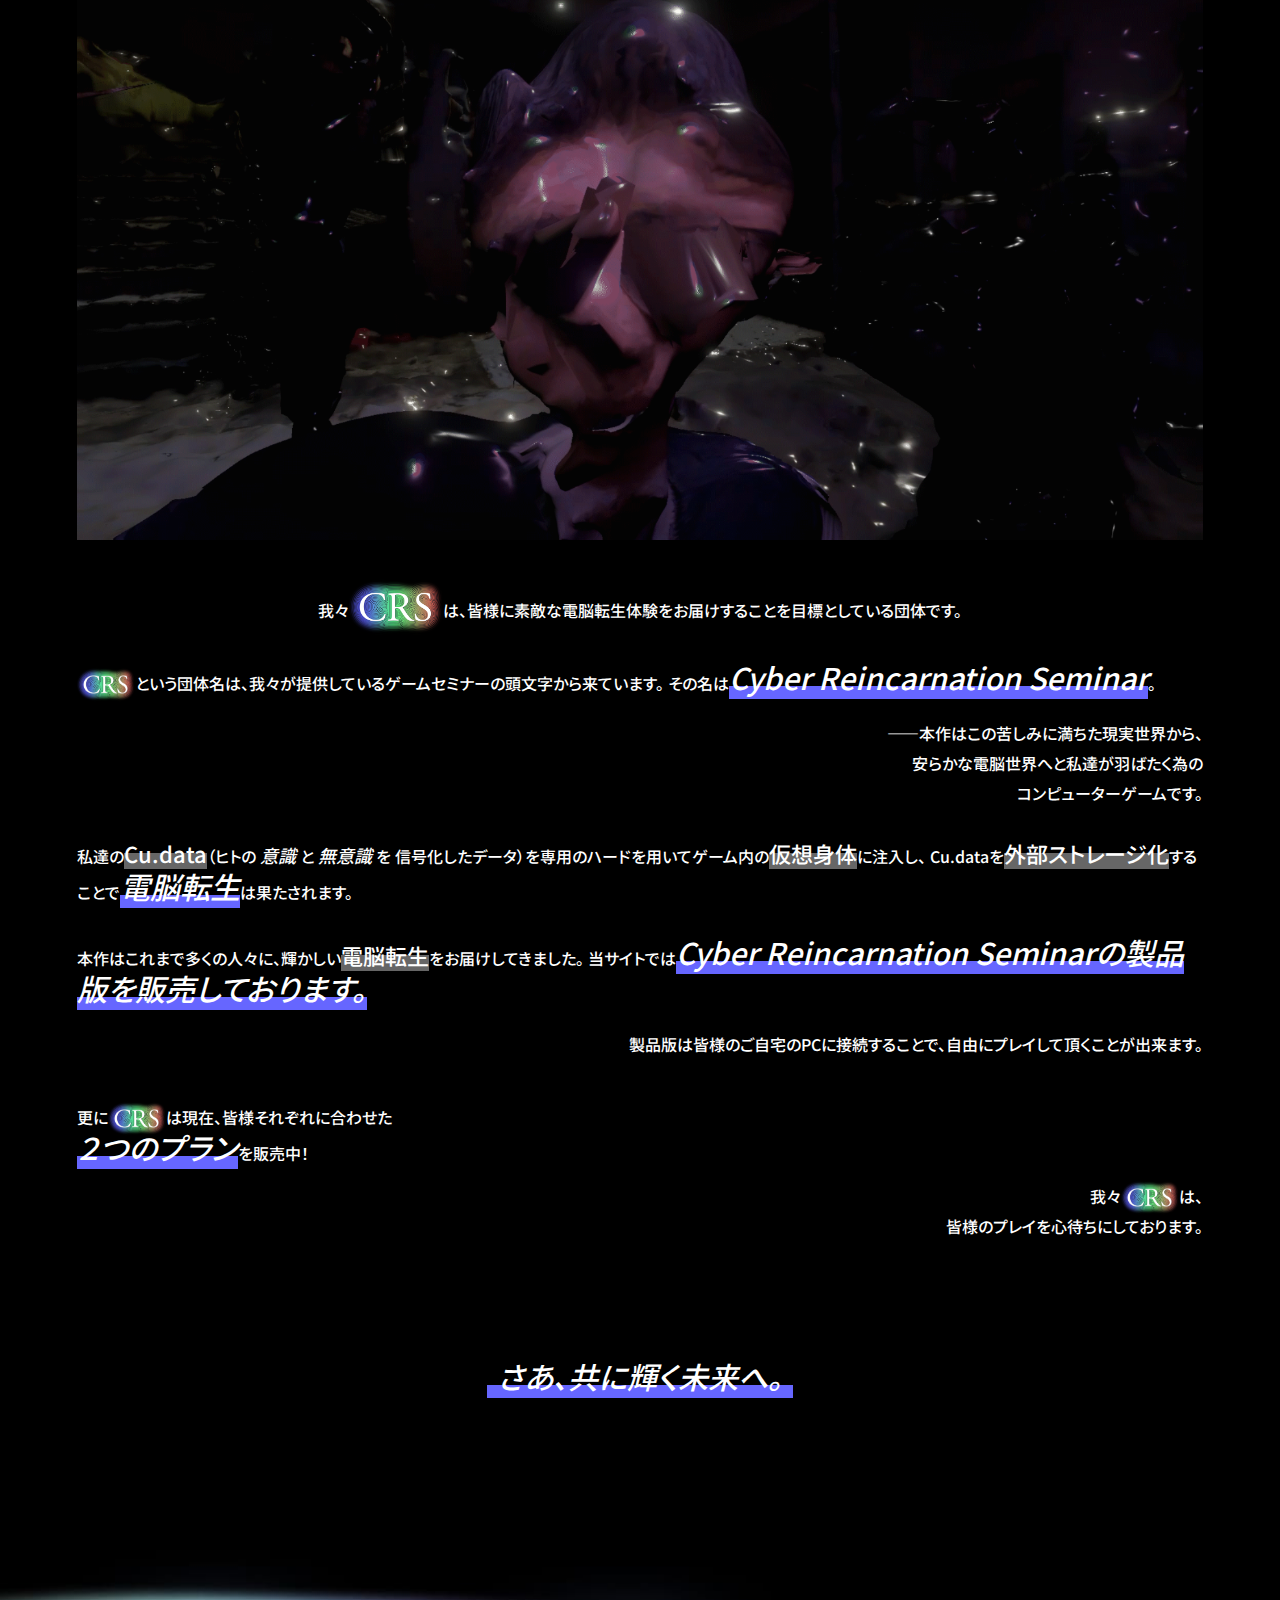
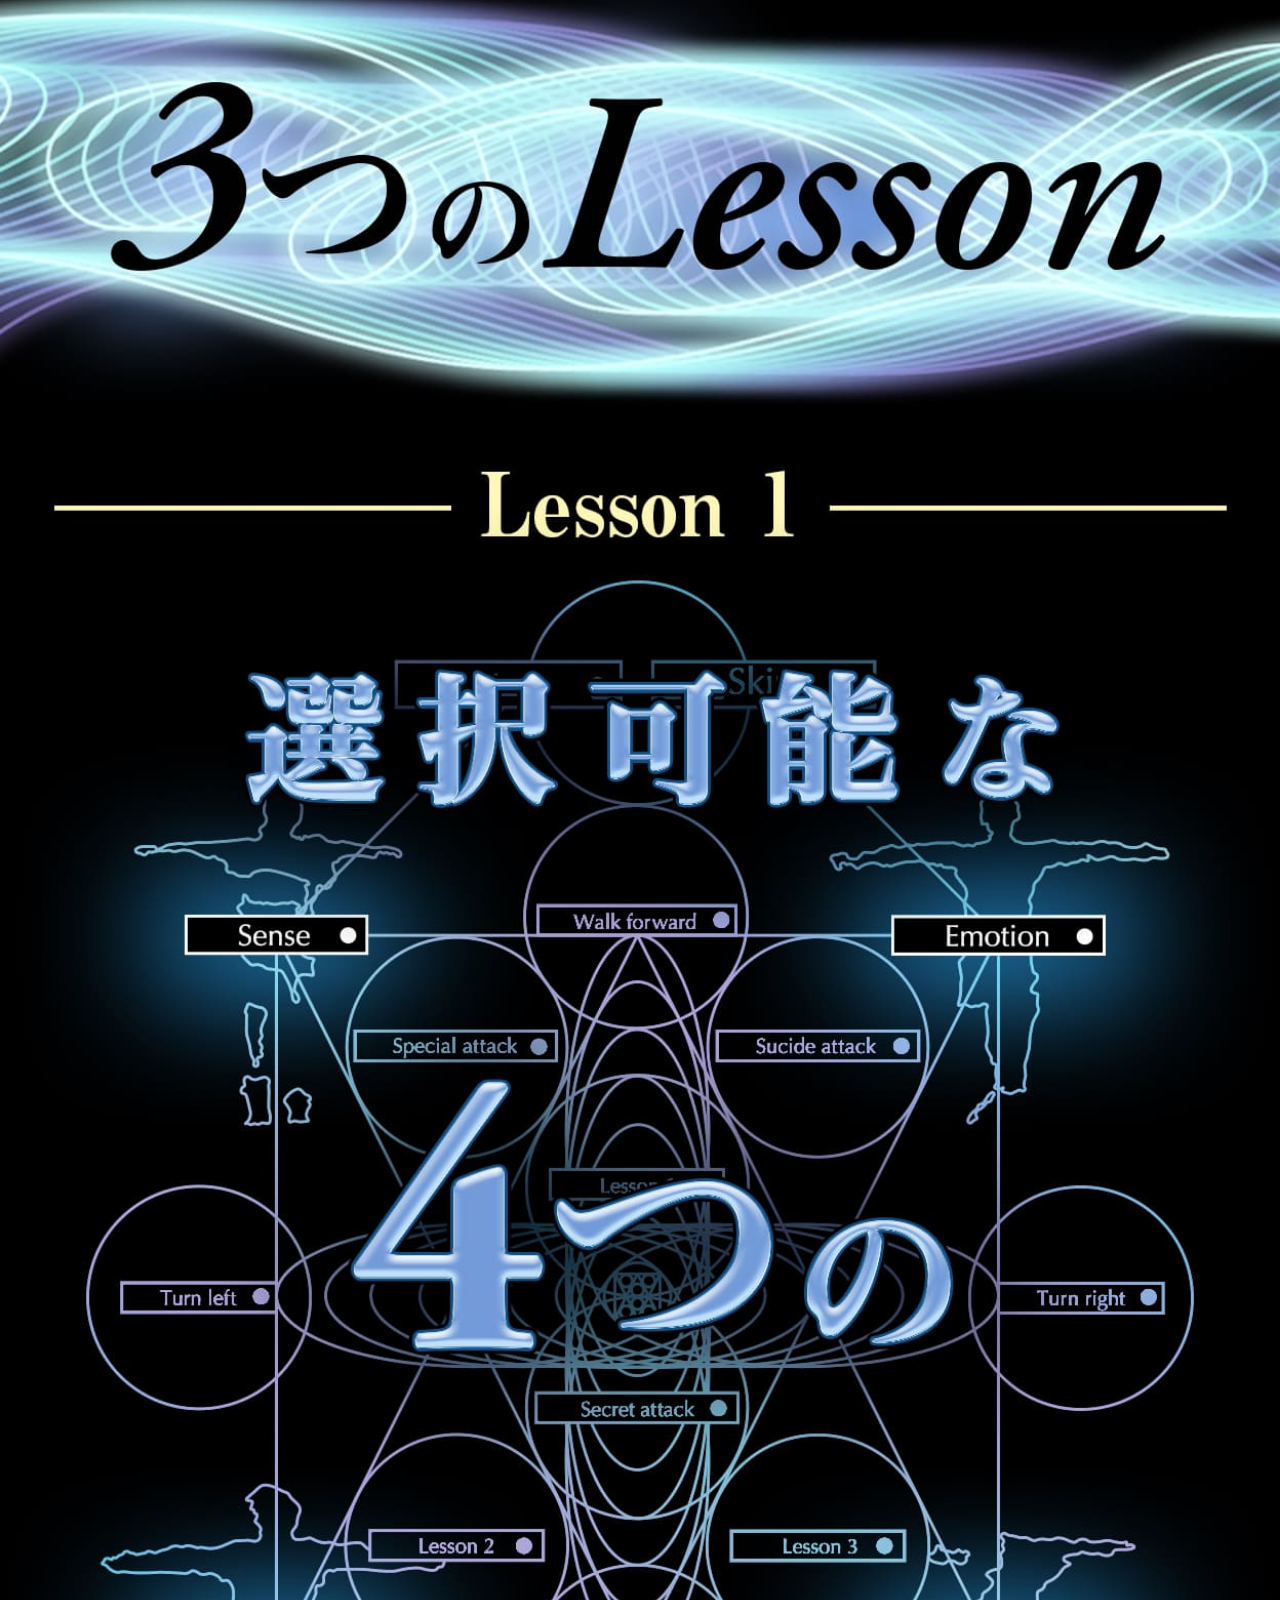
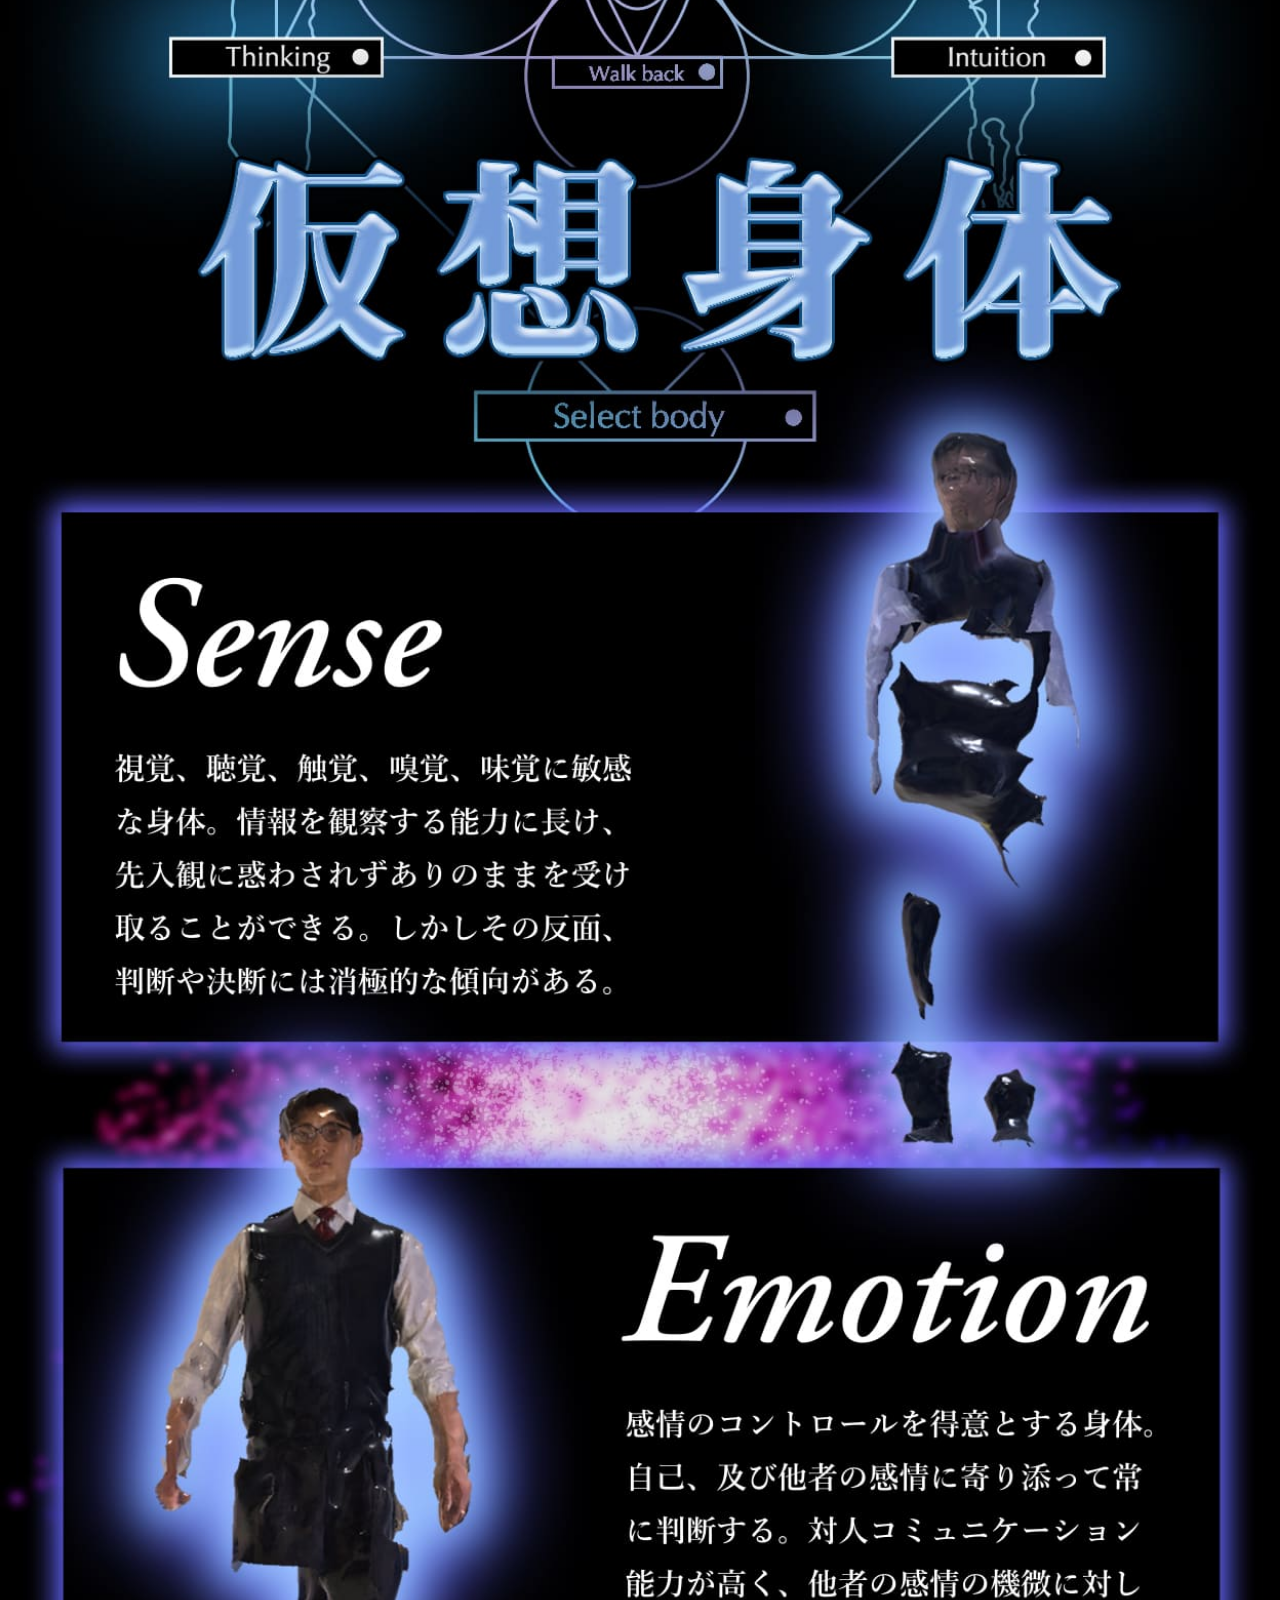
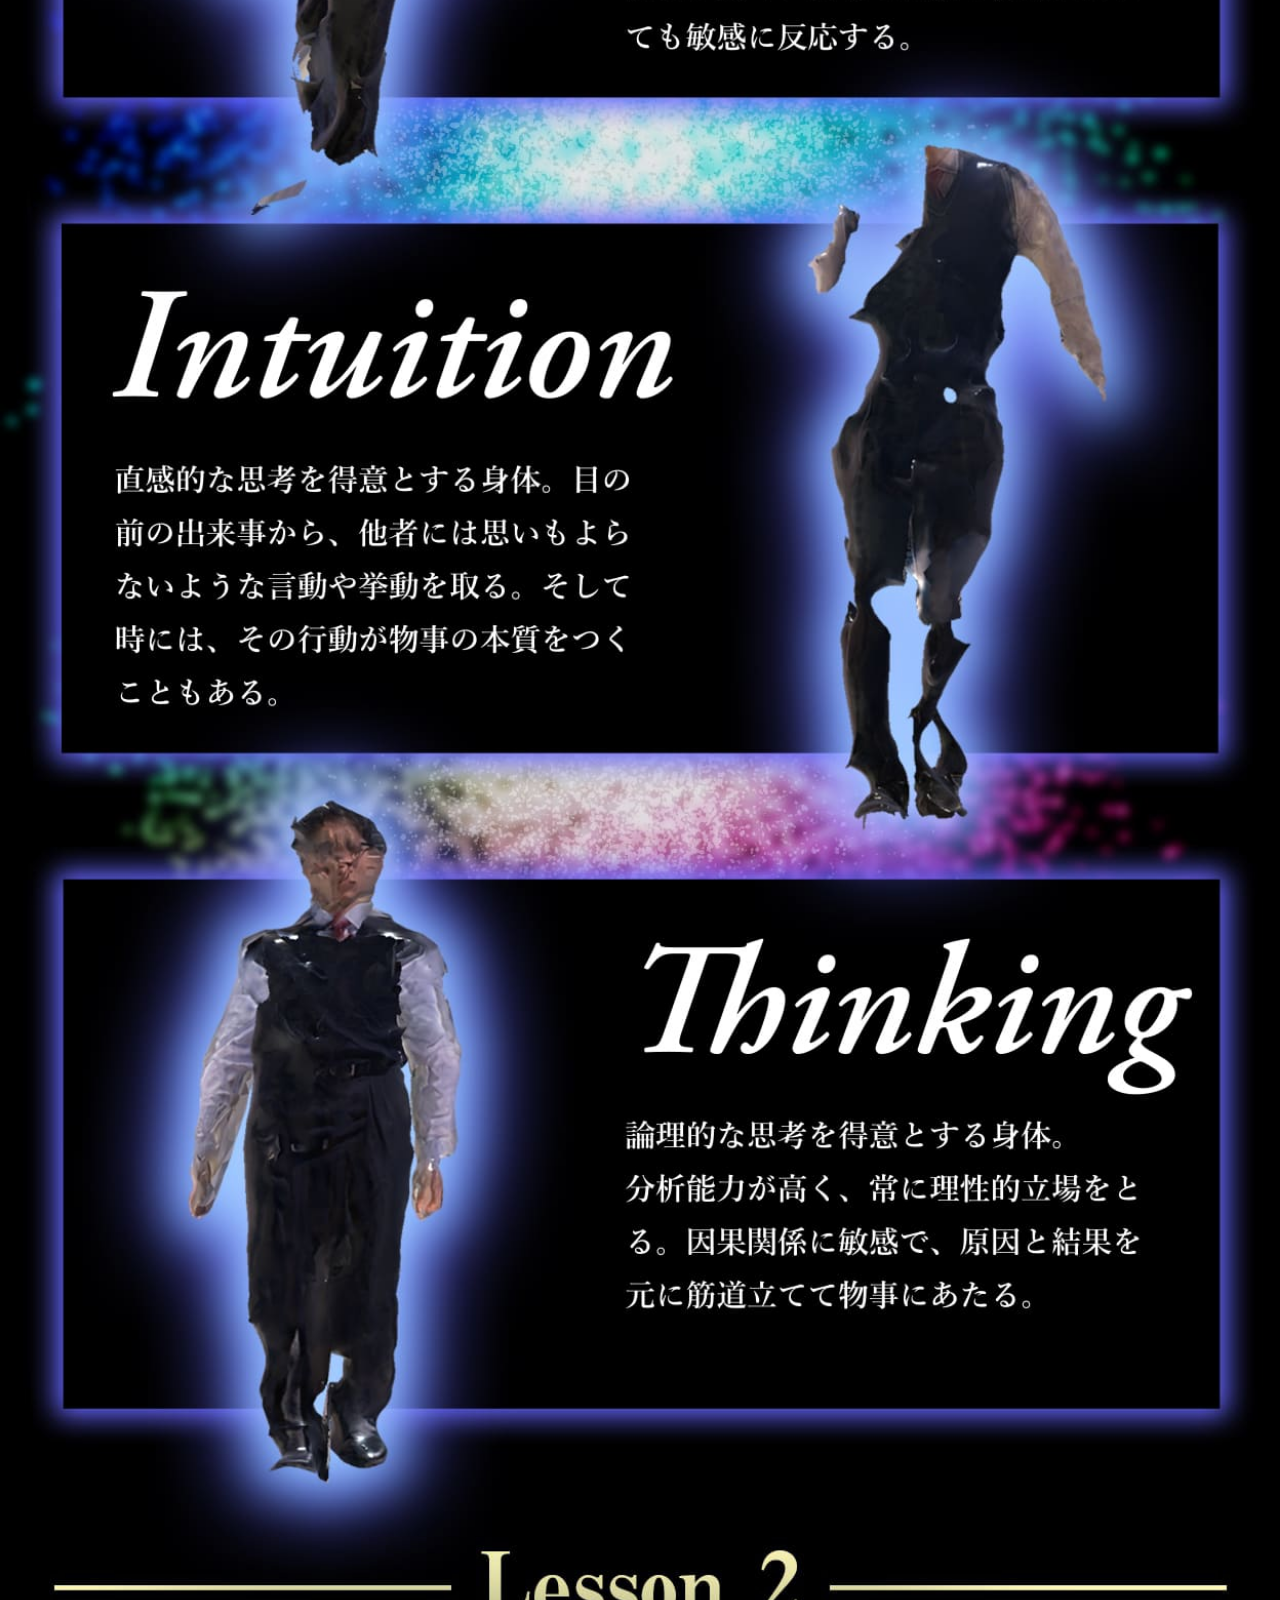
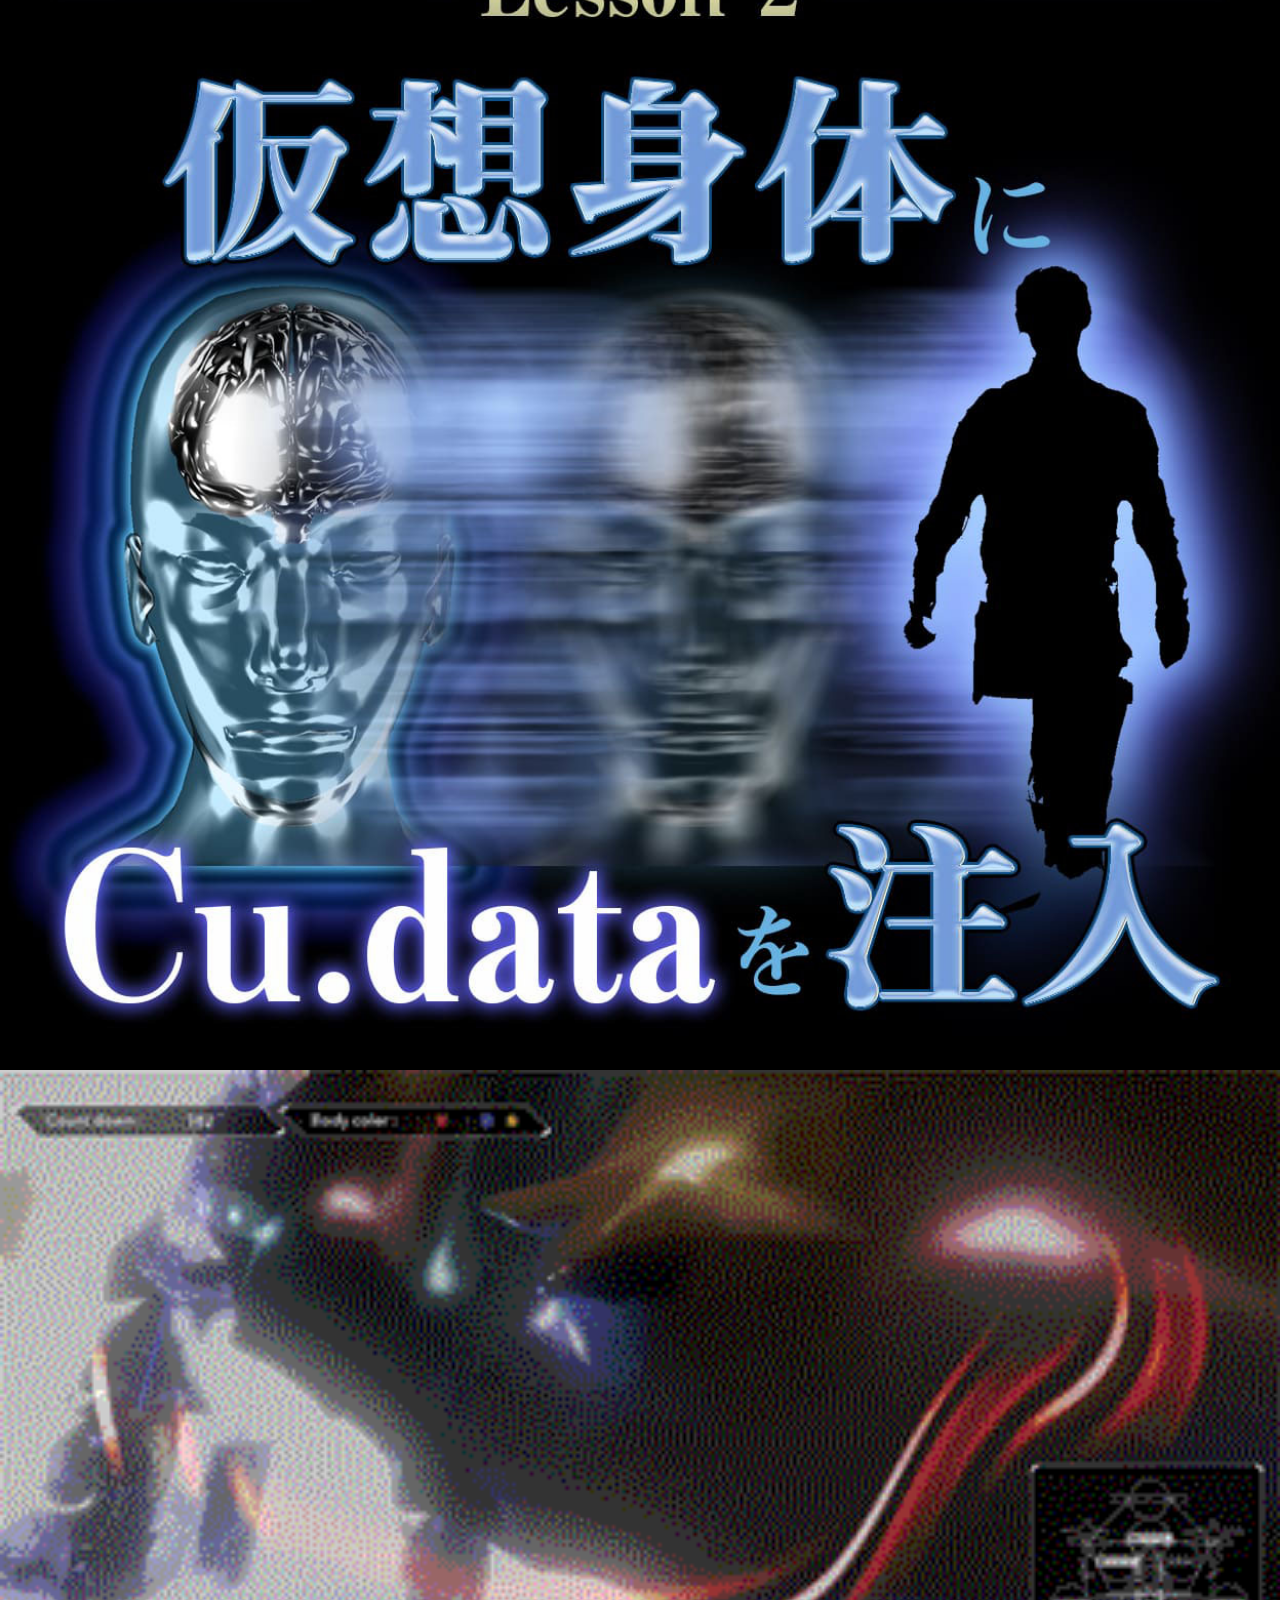
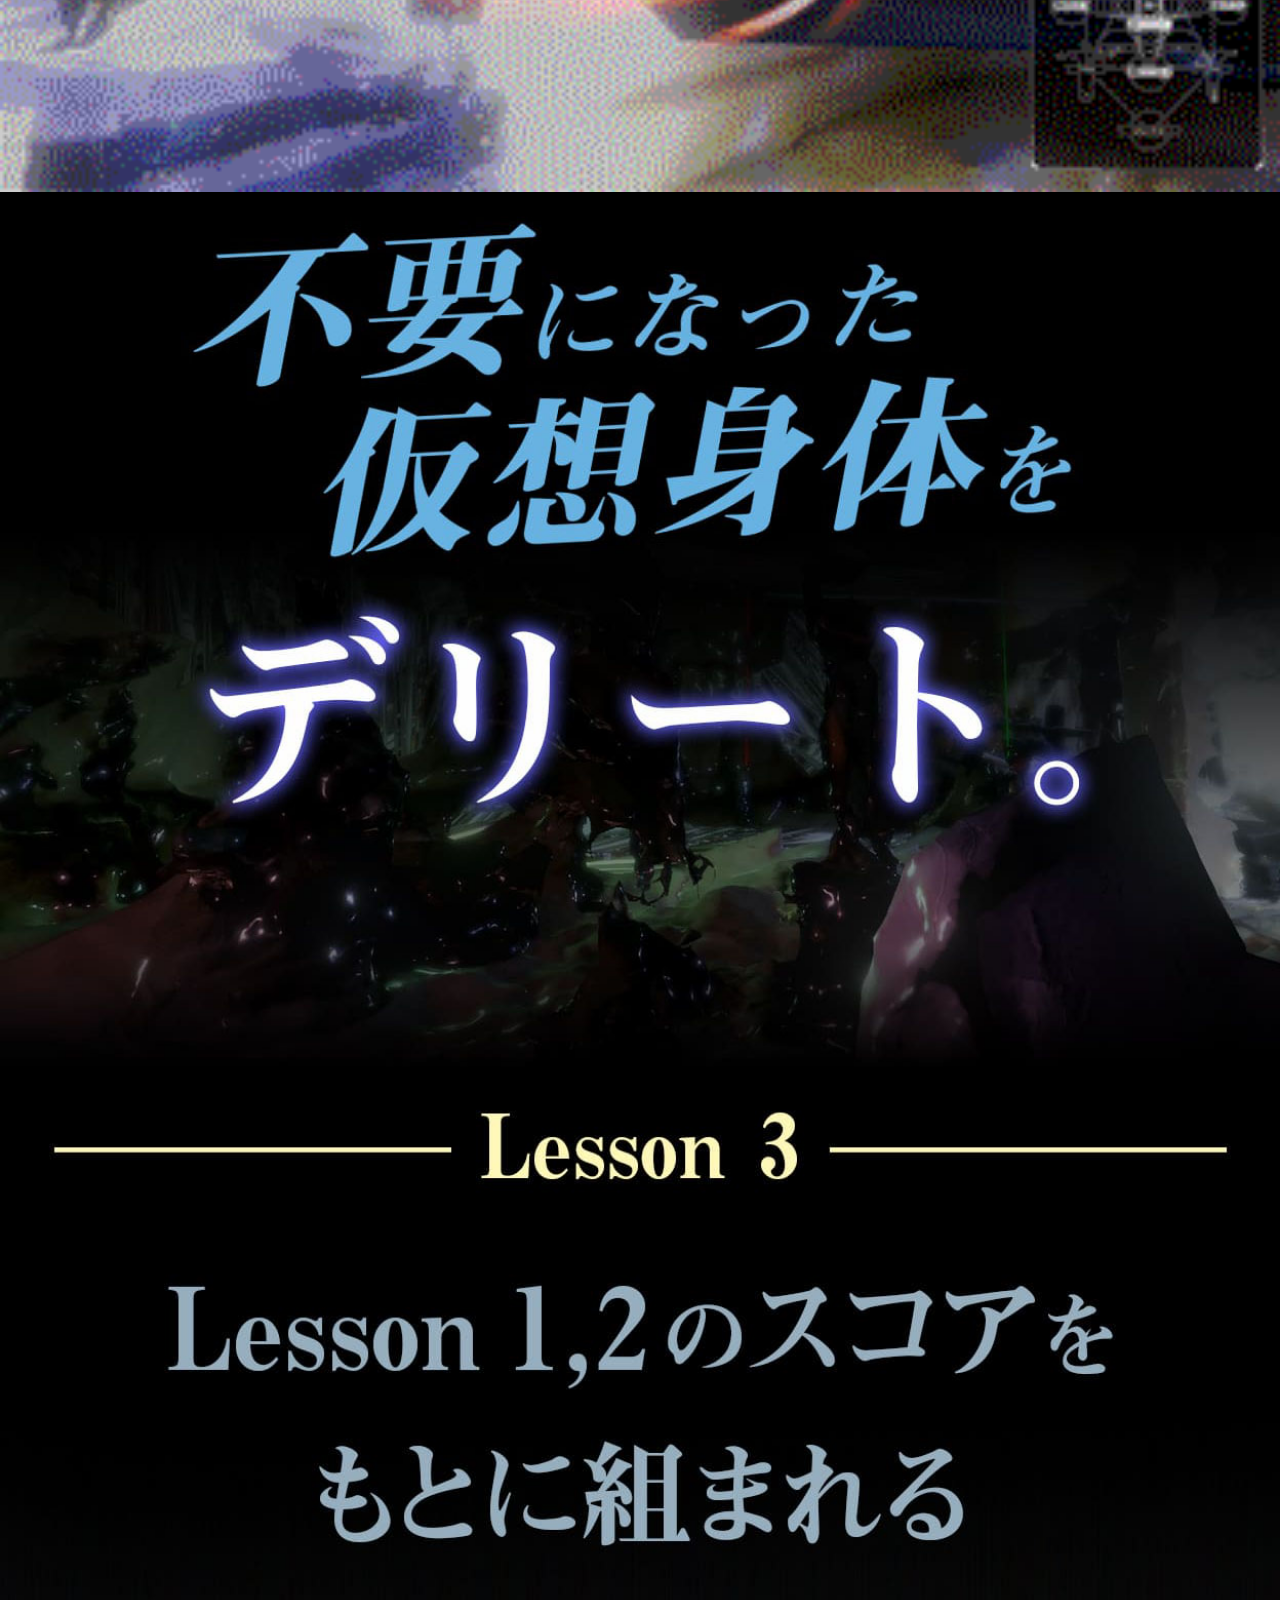
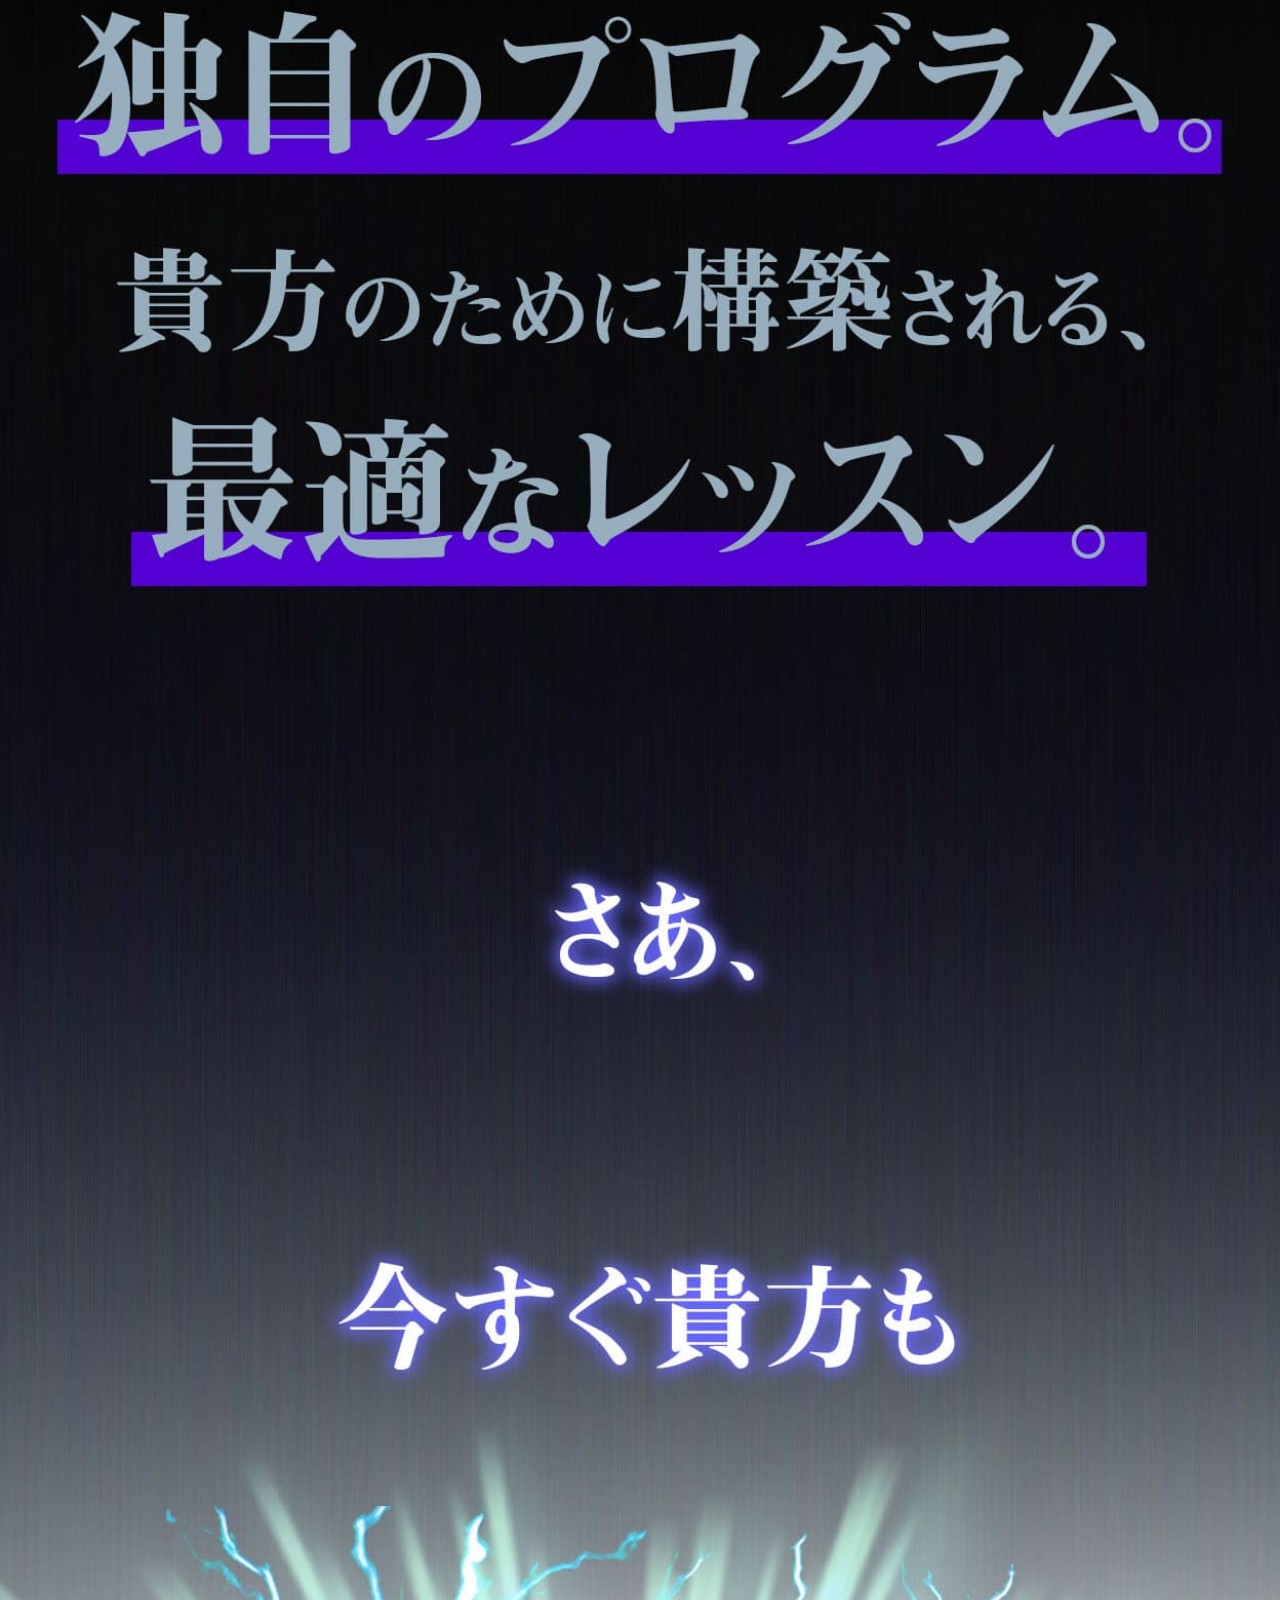
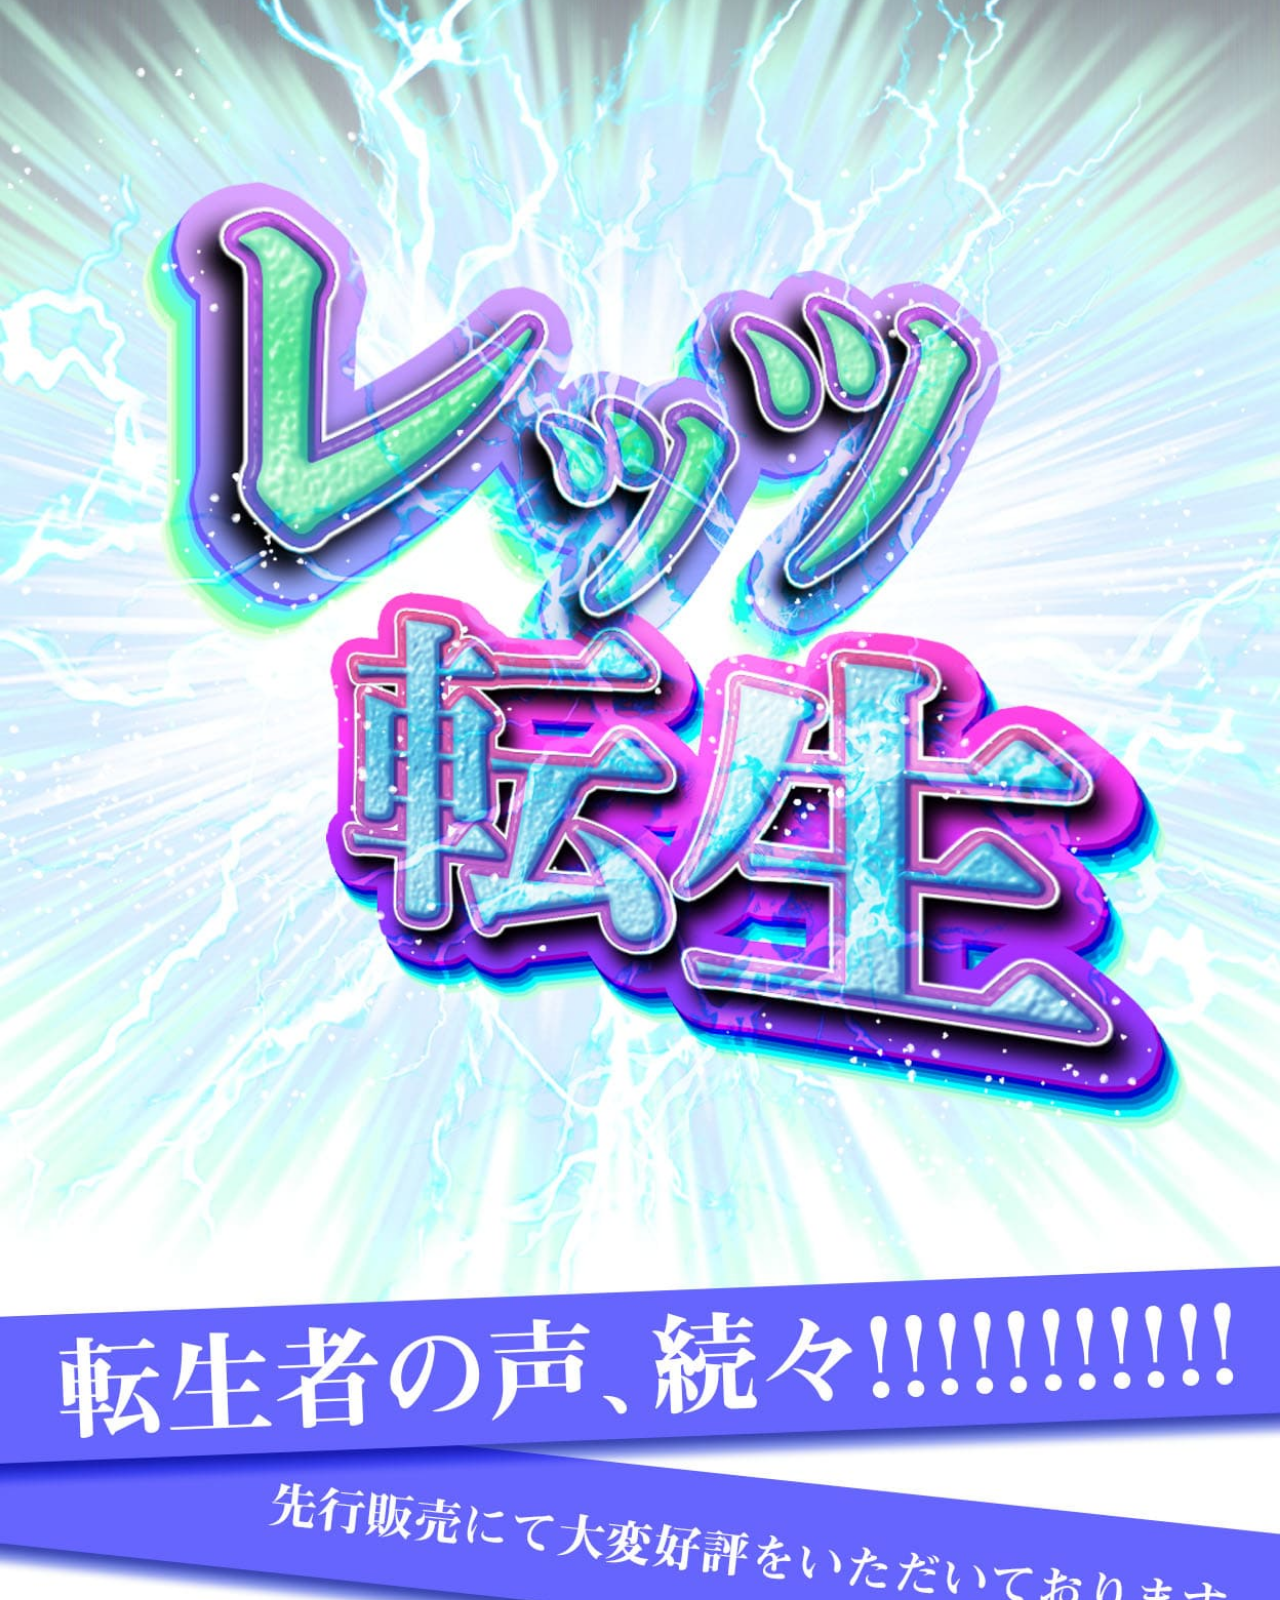
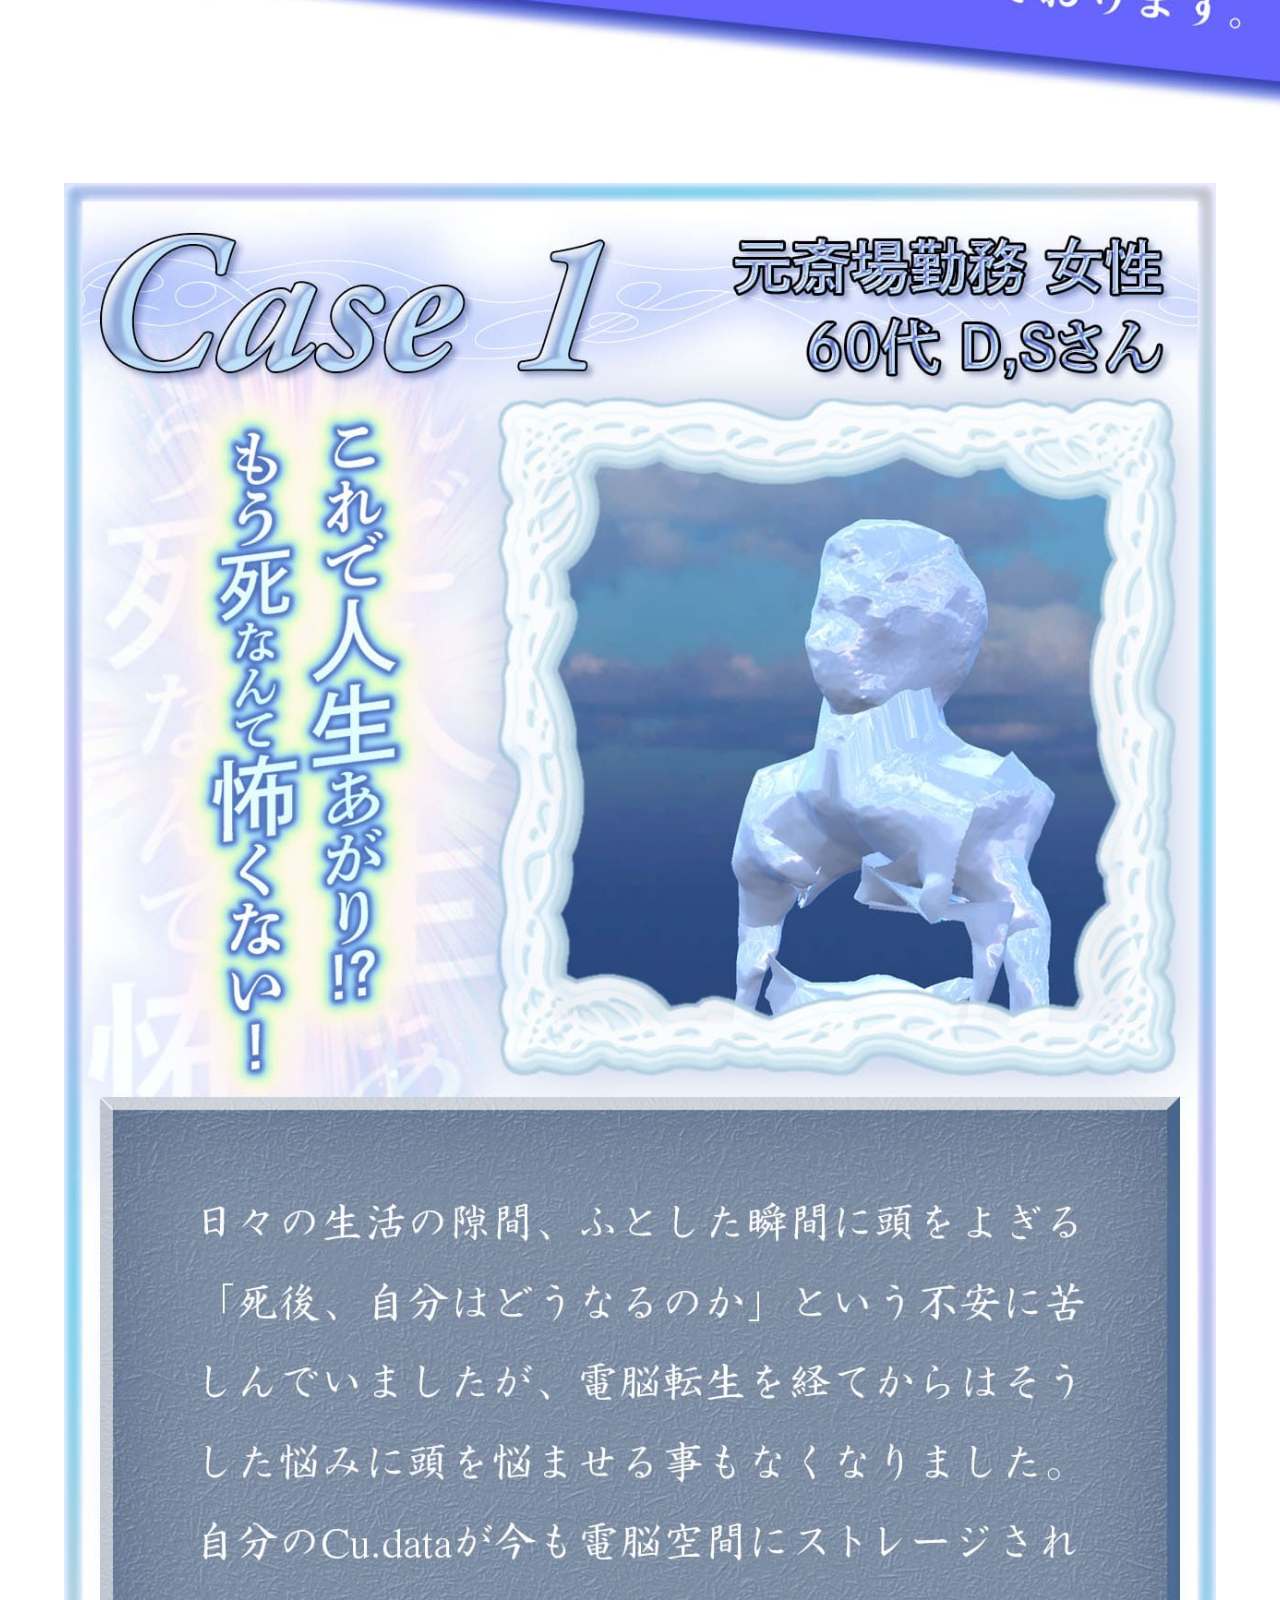
==== commit c0e979f7: "ロード画面" ====
--- a/docs/index.html
+++ b/docs/index.html
@@ -29,16 +29,51 @@
     <meta property="og:description"
         content="">
 
-    <script type="text/javascript">
+    <!-- <script type="text/javascript">
         // サイト全体フェードイン
         setTimeout (function () {
             $(".fade").delay(500).fadeOut(5000);
         }, 000);    
+    </script> -->
+
+    <script>
+        $(function() {
+        var h = $(window).height();
+        
+        $('#wrap').css('display','none');
+        $('#loader-bg, #loader').height(h).css('display','flex');
+        });
+        
+        $(window).load(function () { //全ての読み込みが完了したら実行
+        $('#loader-bg').delay(900).fadeOut(800);
+        $('#loader').delay(600).fadeOut(300);
+        $('#wrap').css('display', 'block');
+        });
+        
+        //10秒たったら強制的にロード画面を非表示
+        $(function(){
+        setTimeout('stopload()',10000);
+        });
+        
+        function stopload(){
+        $('#wrap').css('display','block');
+        $('#loader-bg').delay(900).fadeOut(800);
+        $('#loader').delay(600).fadeOut(300);
+        }
     </script>
 </head>
 
 <body>
-<div class="fade"></div>
+<div id="loader-bg">
+    <div id="loader">
+        <!-- <img src="img-loading.gif" width="80" height="80" alt="Loading..." /> -->
+        <img src="./images/loading.png">
+        <p>Loading...</p>
+    </div>
+</div>
+
+<div id="wrap">
+<!-- <div class="fade"></div> -->
     <!-- ナビここから -->
         <div class="hamburger-button">
                 <i></i>
@@ -381,6 +416,7 @@
     </div>
     <!-- footer ここまで -->
 
+</div>
     <!-- Scriptここから -->
     <!-- <script type="text/javascript" src="./scripts/yt-test.js"></script> -->
     <script type="text/javascript" src="./scripts/nav.js"></script>
--- a/docs/css/common-style.css
+++ b/docs/css/common-style.css
@@ -45,6 +45,43 @@
   background: #fff;
 }
 
+#loader-bg {
+  display: none;
+  position: fixed;
+  width: 100%;
+  height: 100vh;
+  top: 0px;
+  left: 0px;
+  background: #000;
+  z-index: 10000;
+}
+#loader {
+  display: none;
+  position: fixed;
+  width: 100%;
+  height: 100vh;
+  color: #fff;
+  z-index: 10001;
+  flex-direction: column;
+  flex-wrap: wrap;
+  justify-content: center;
+  align-items: center;
+  overflow: hidden;
+}
+#loader img {
+  width: 100px;
+  height: auto;
+  animation: rotate-anime 3s ease-in-out infinite;
+}
+#loader p {
+  font-size: 12px;
+  animation: flash 1.5s linear infinite;
+}
+@keyframes rotate-anime {
+  0%  {transform: rotate(0);}
+  100%  {transform: rotate(360deg);}
+}
+
 
 p {
   font-family: 'Noto Sans JP', sans-serif;
--- a/docs/css/smartphone.css
+++ b/docs/css/smartphone.css
@@ -2,11 +2,6 @@
     position: relative;
     width: 100%;
     height: 100vh;
-    /* display: flex;
-    flex-direction: column;
-    flex-wrap: wrap;
-    justify-ontent: left;
-    align-items: center; */
     overflow: hidden;
     z-index: 100;
 }
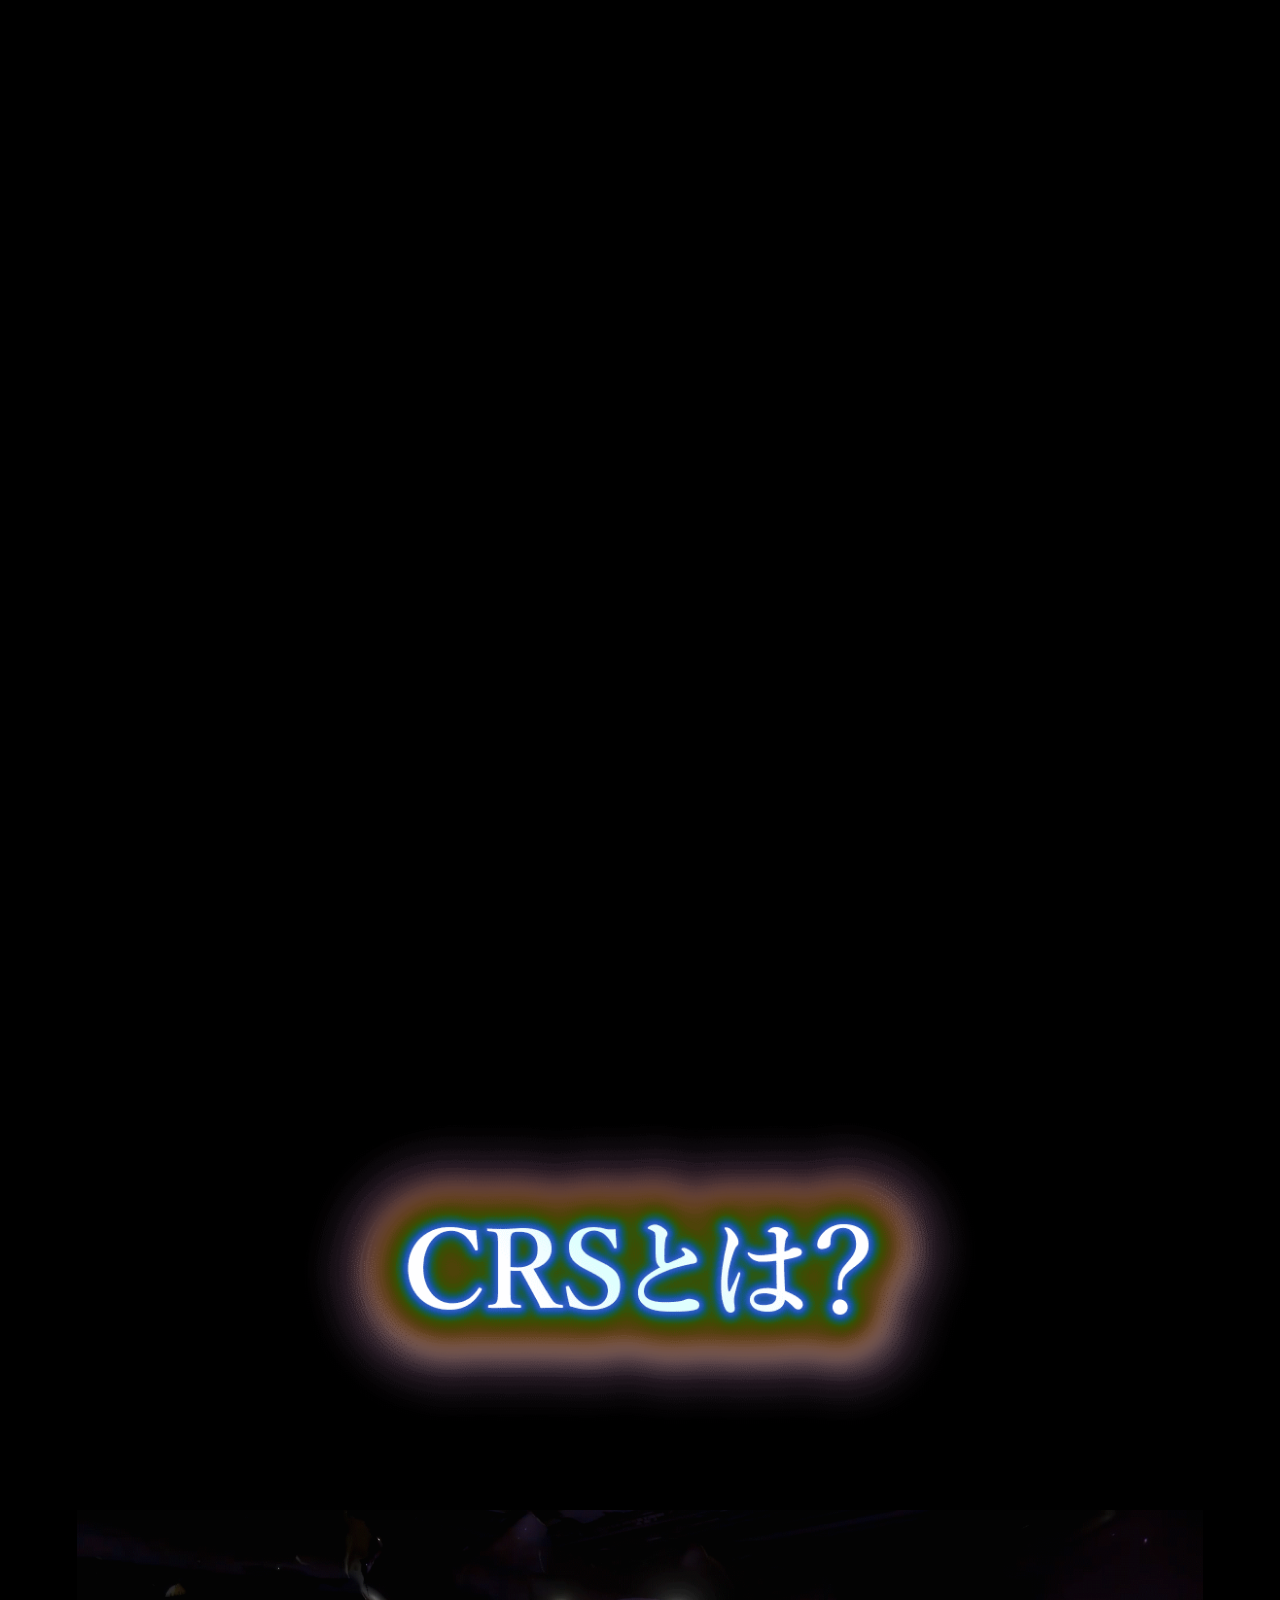
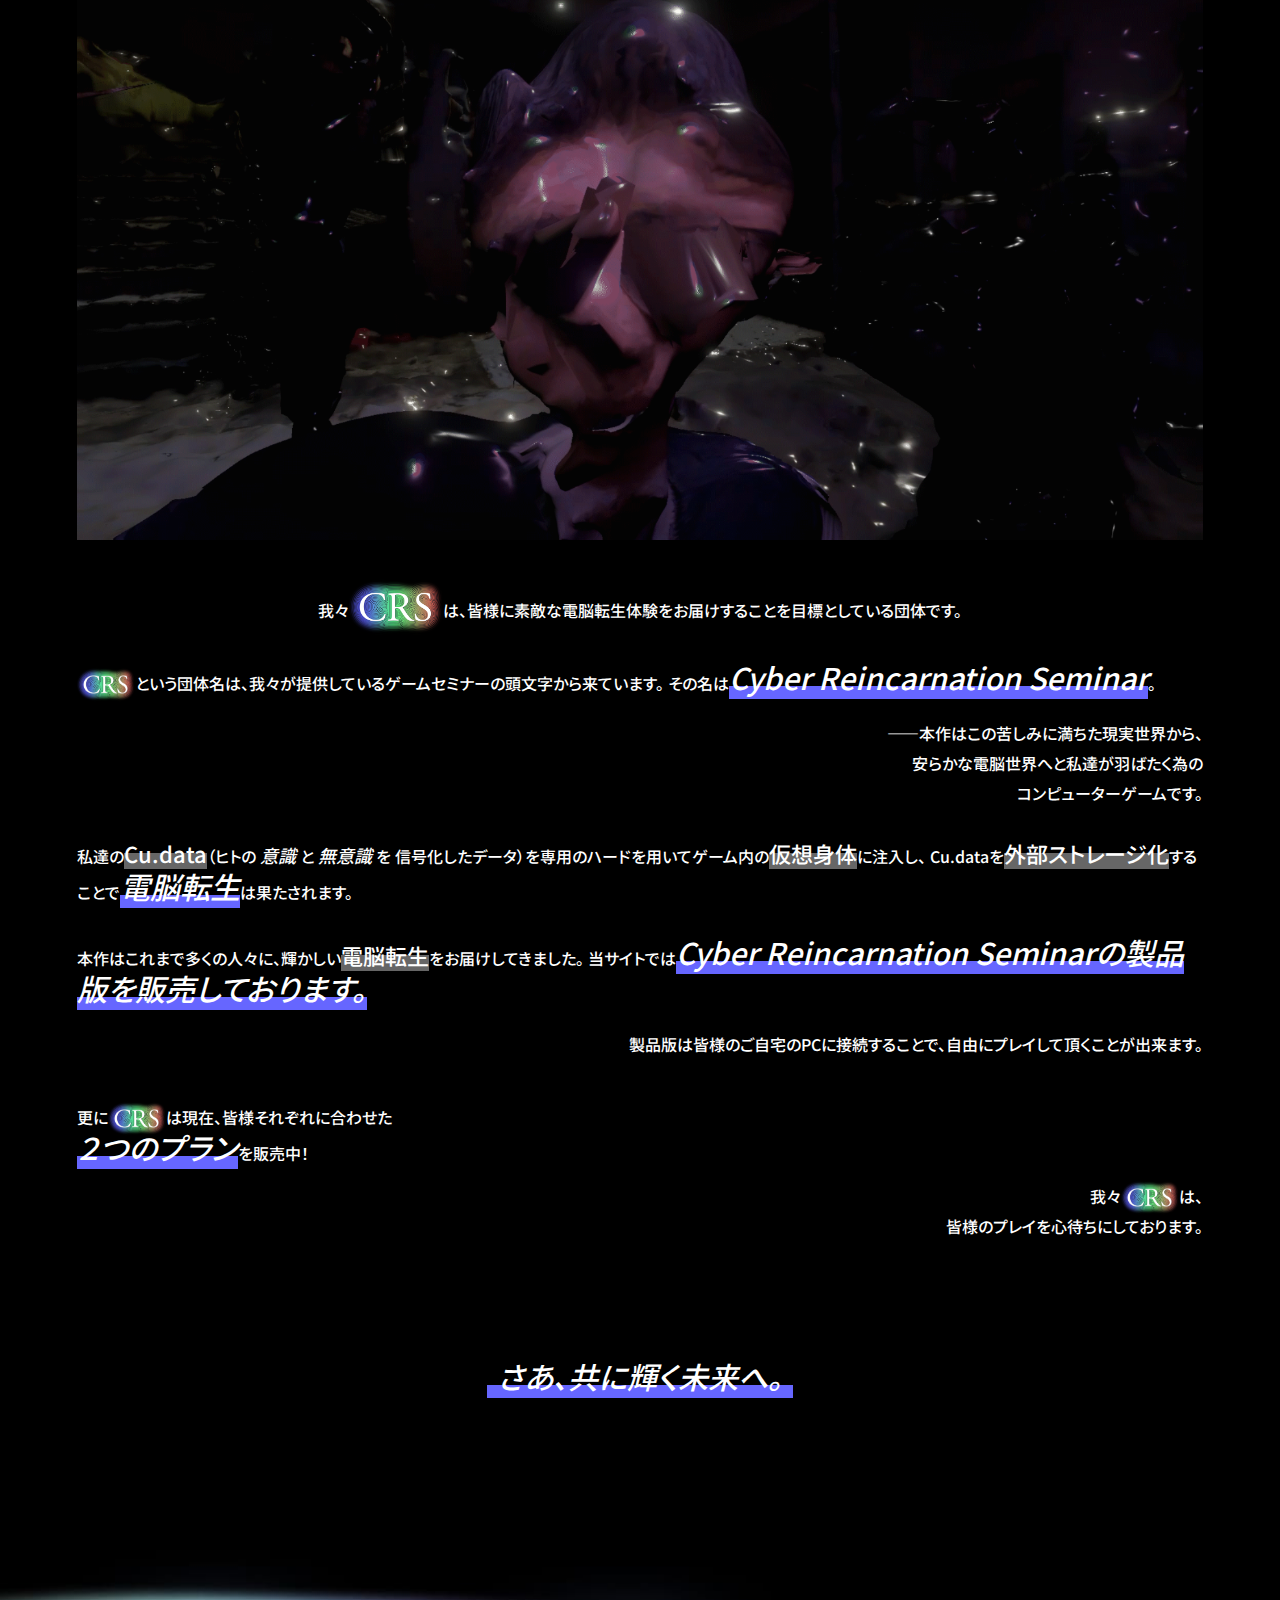
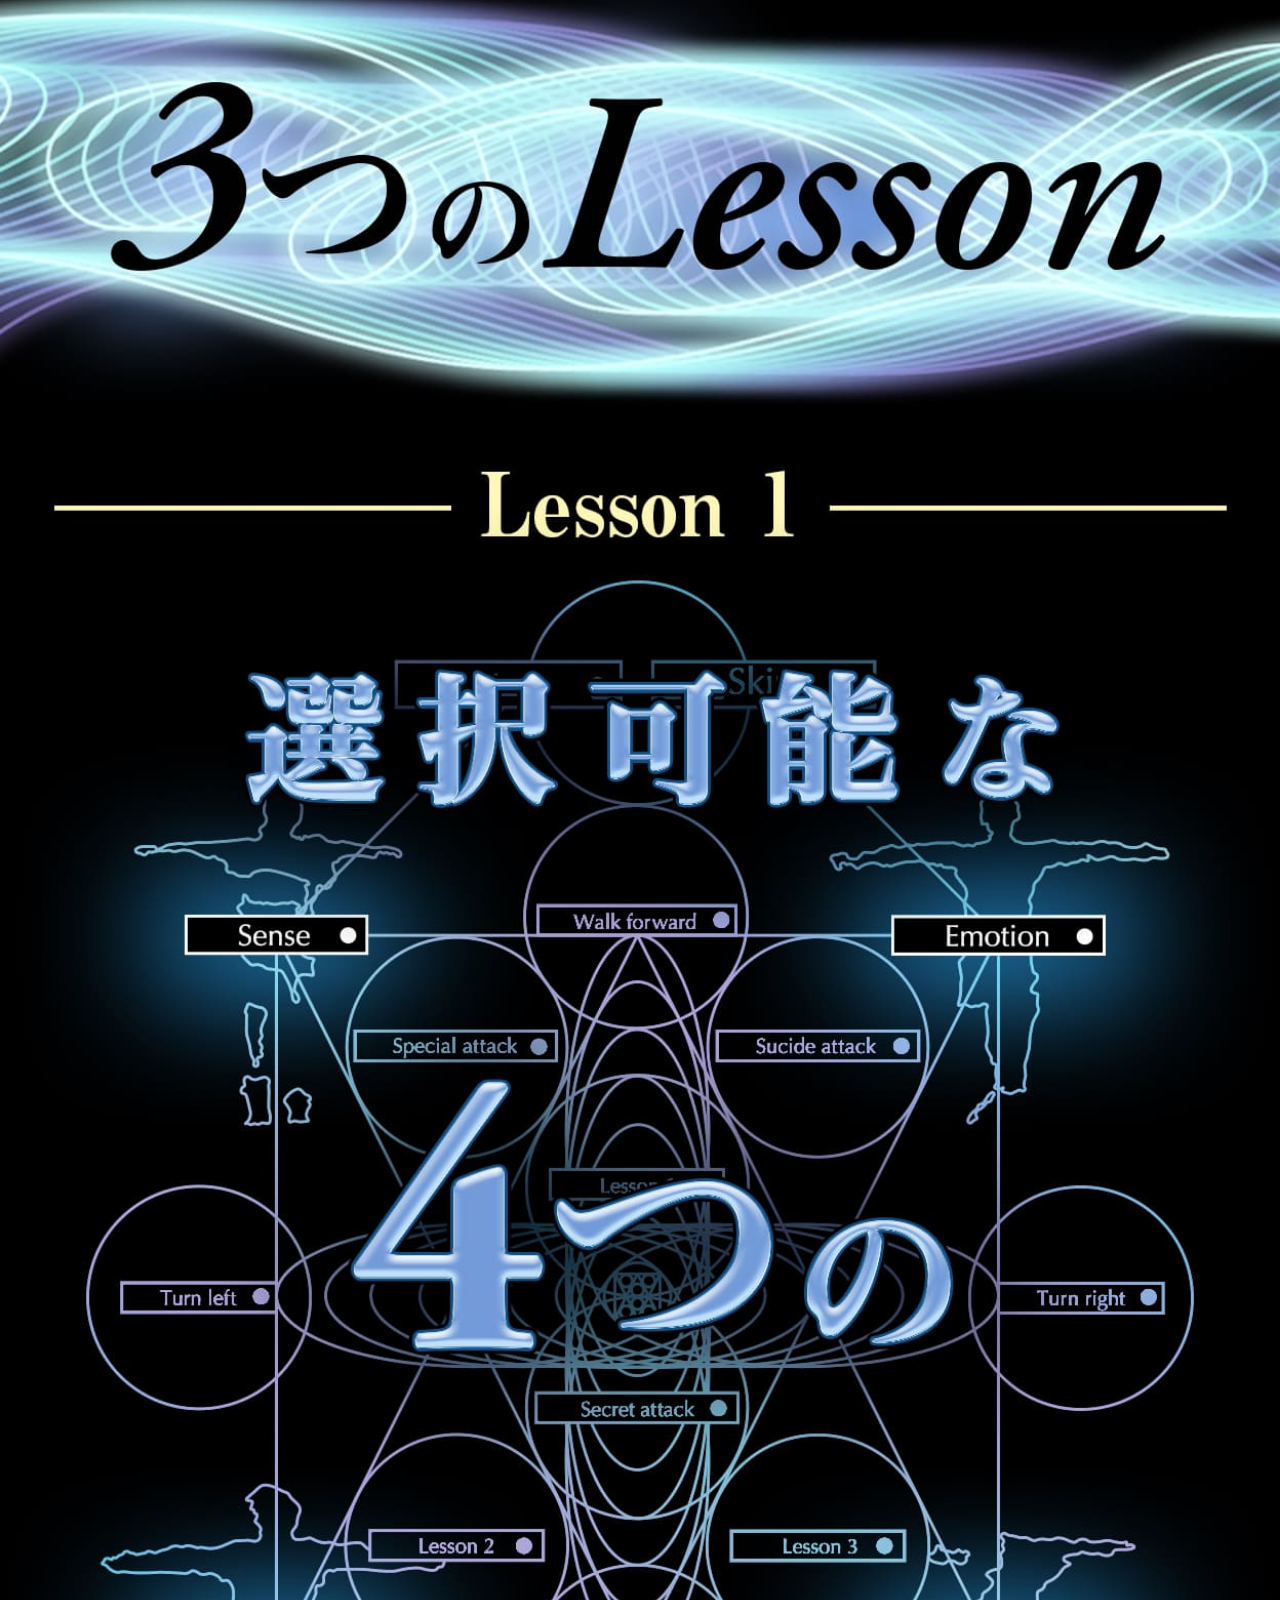
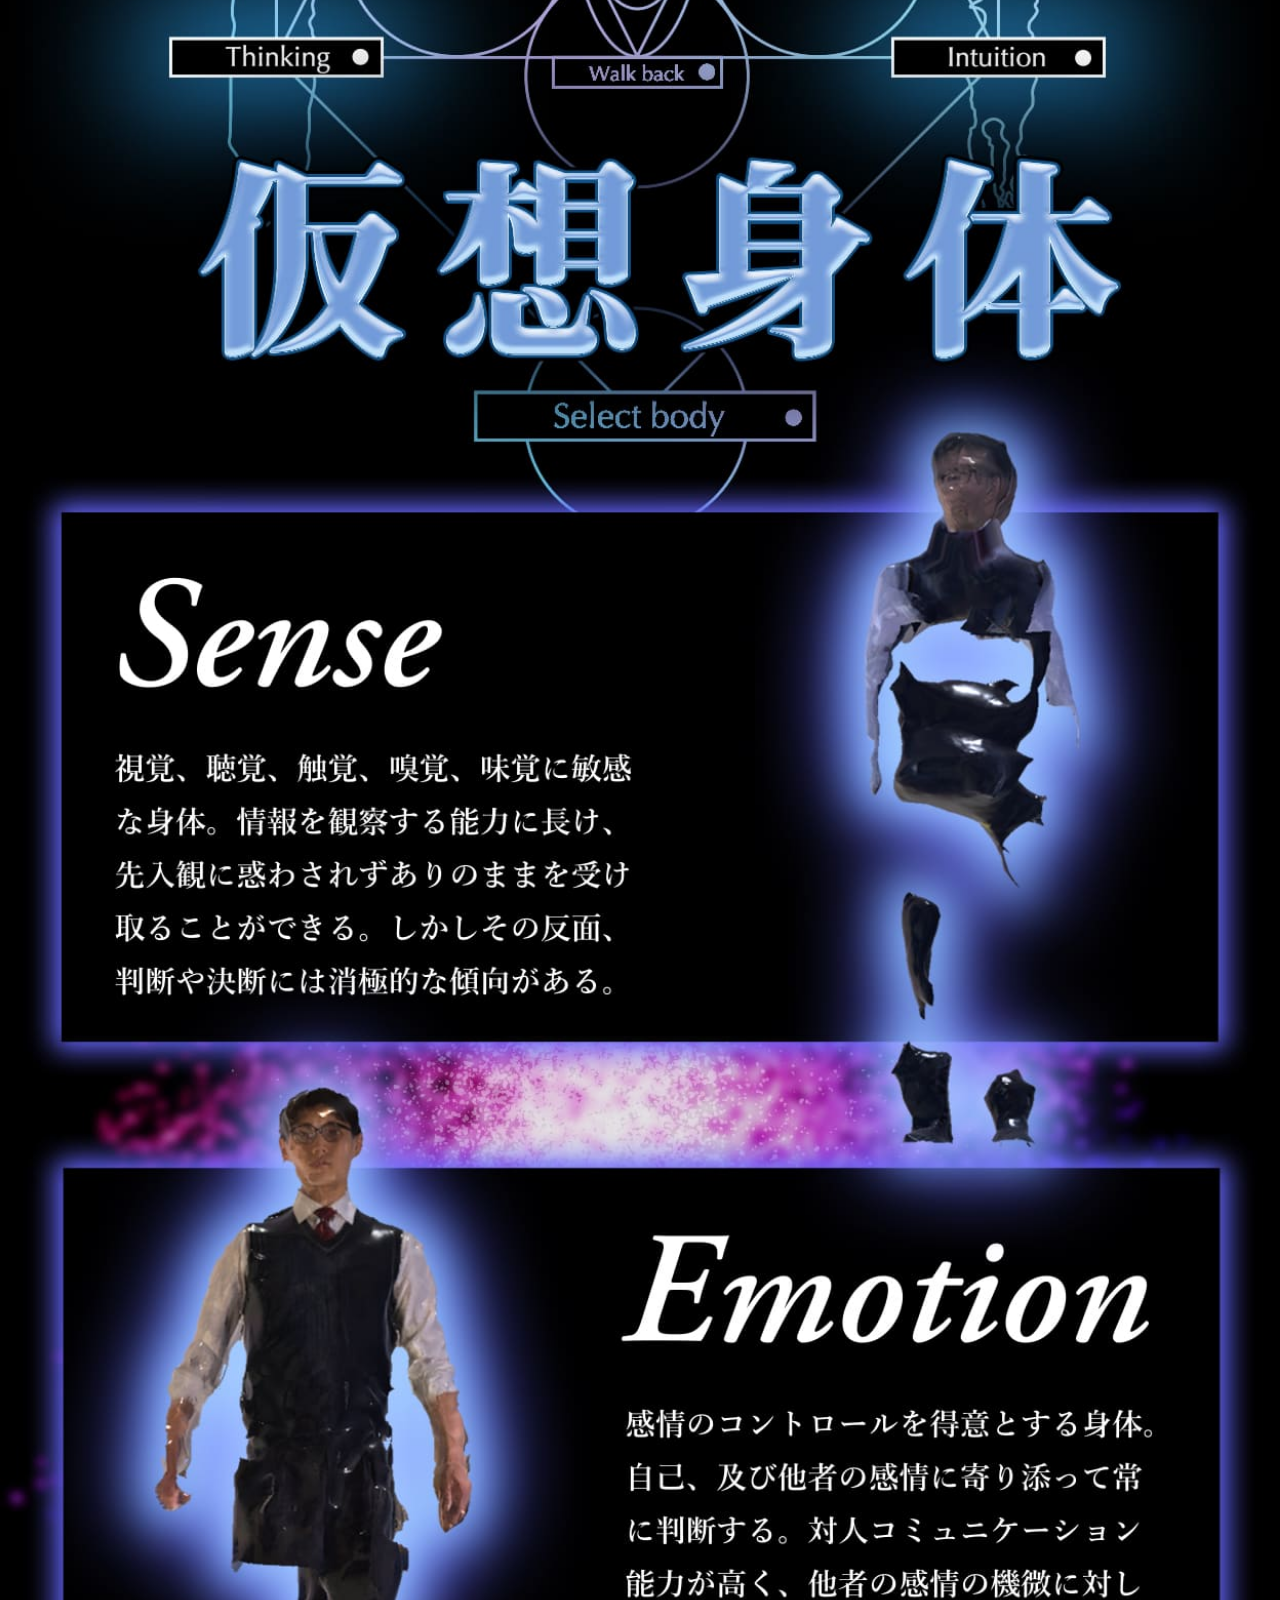
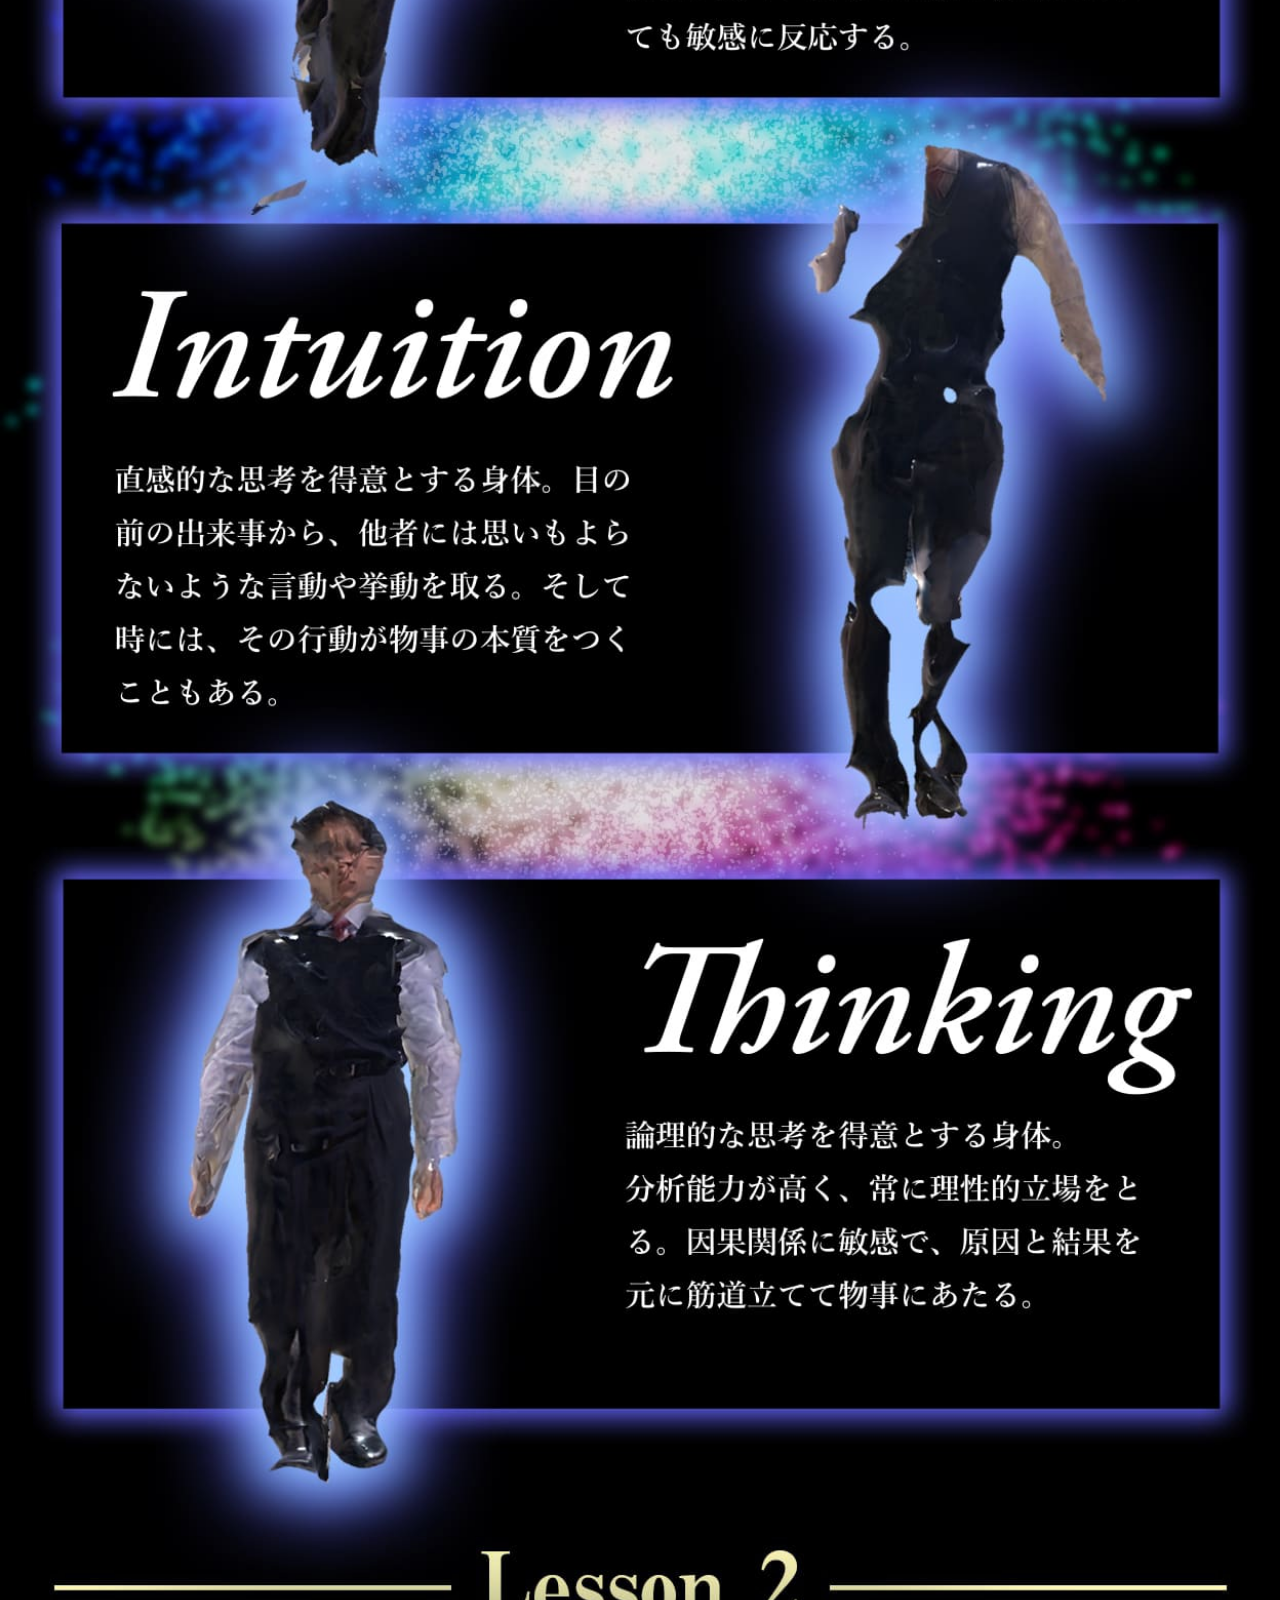
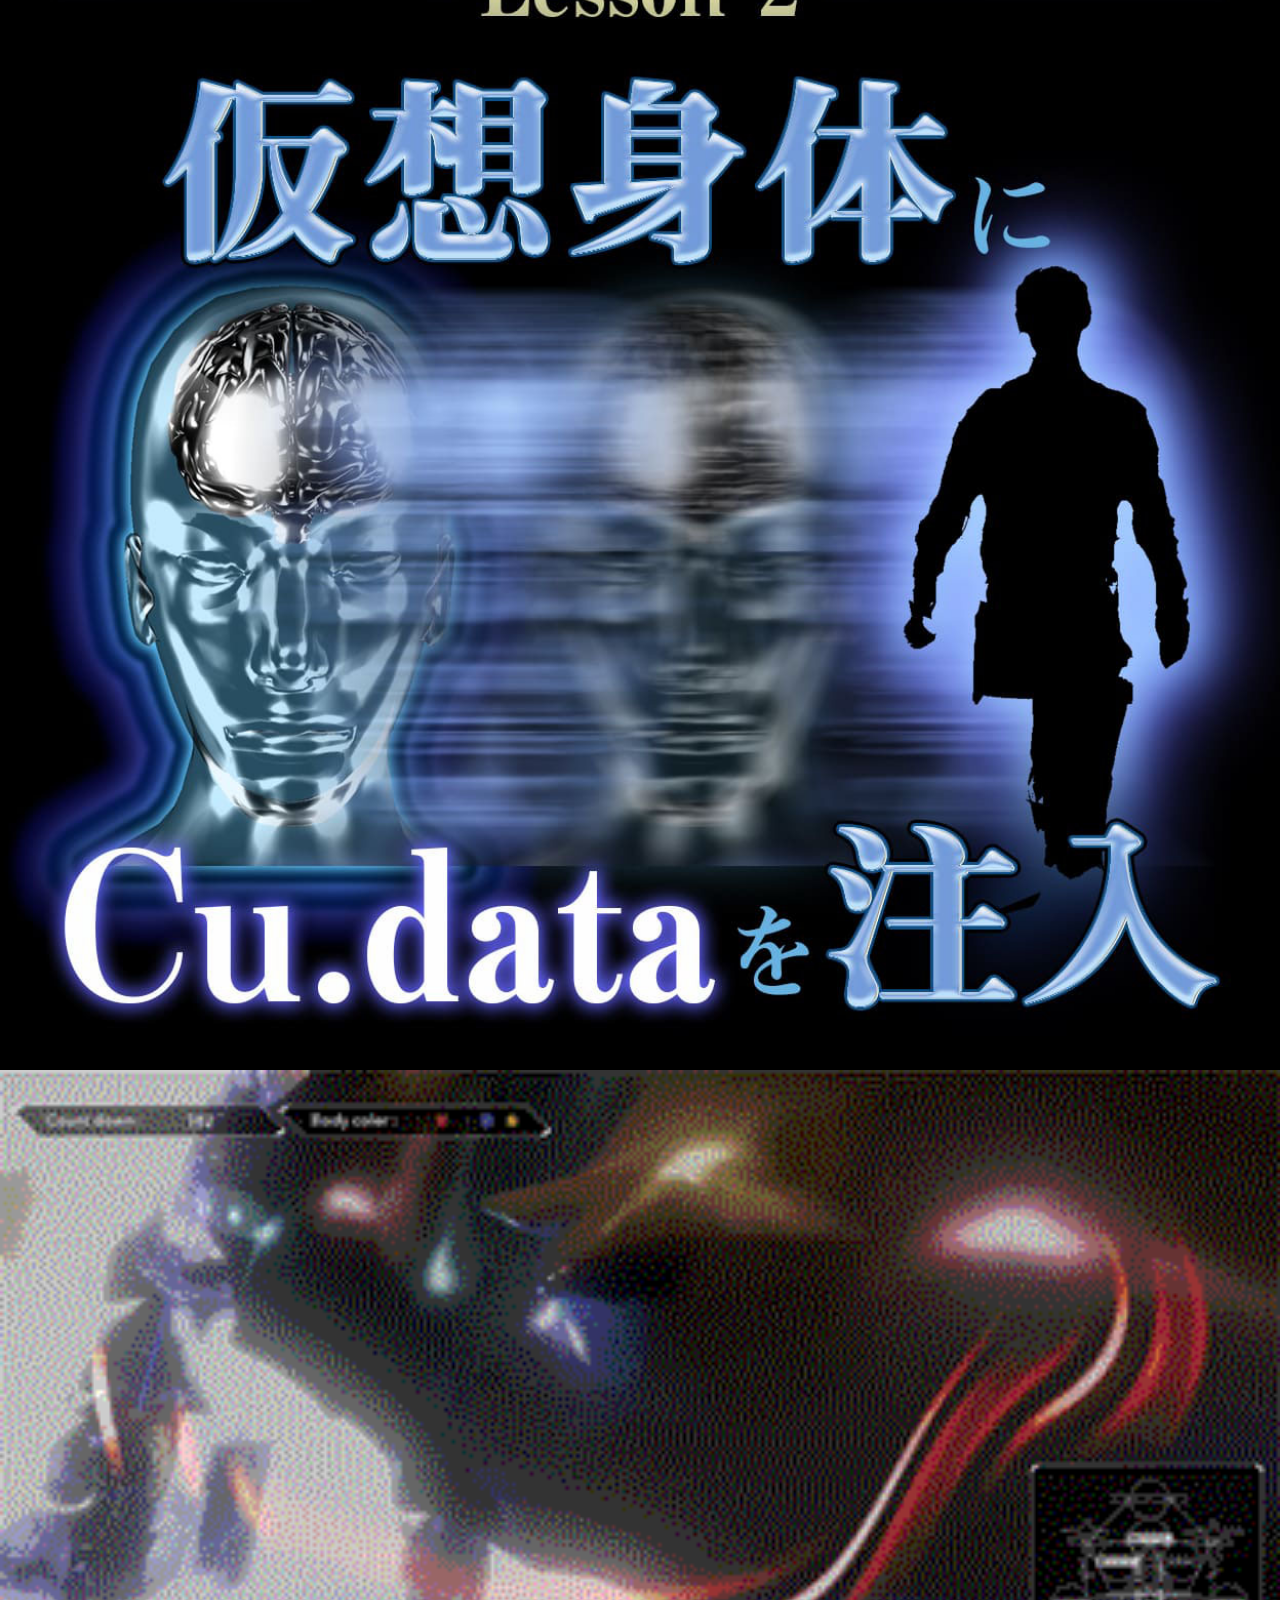
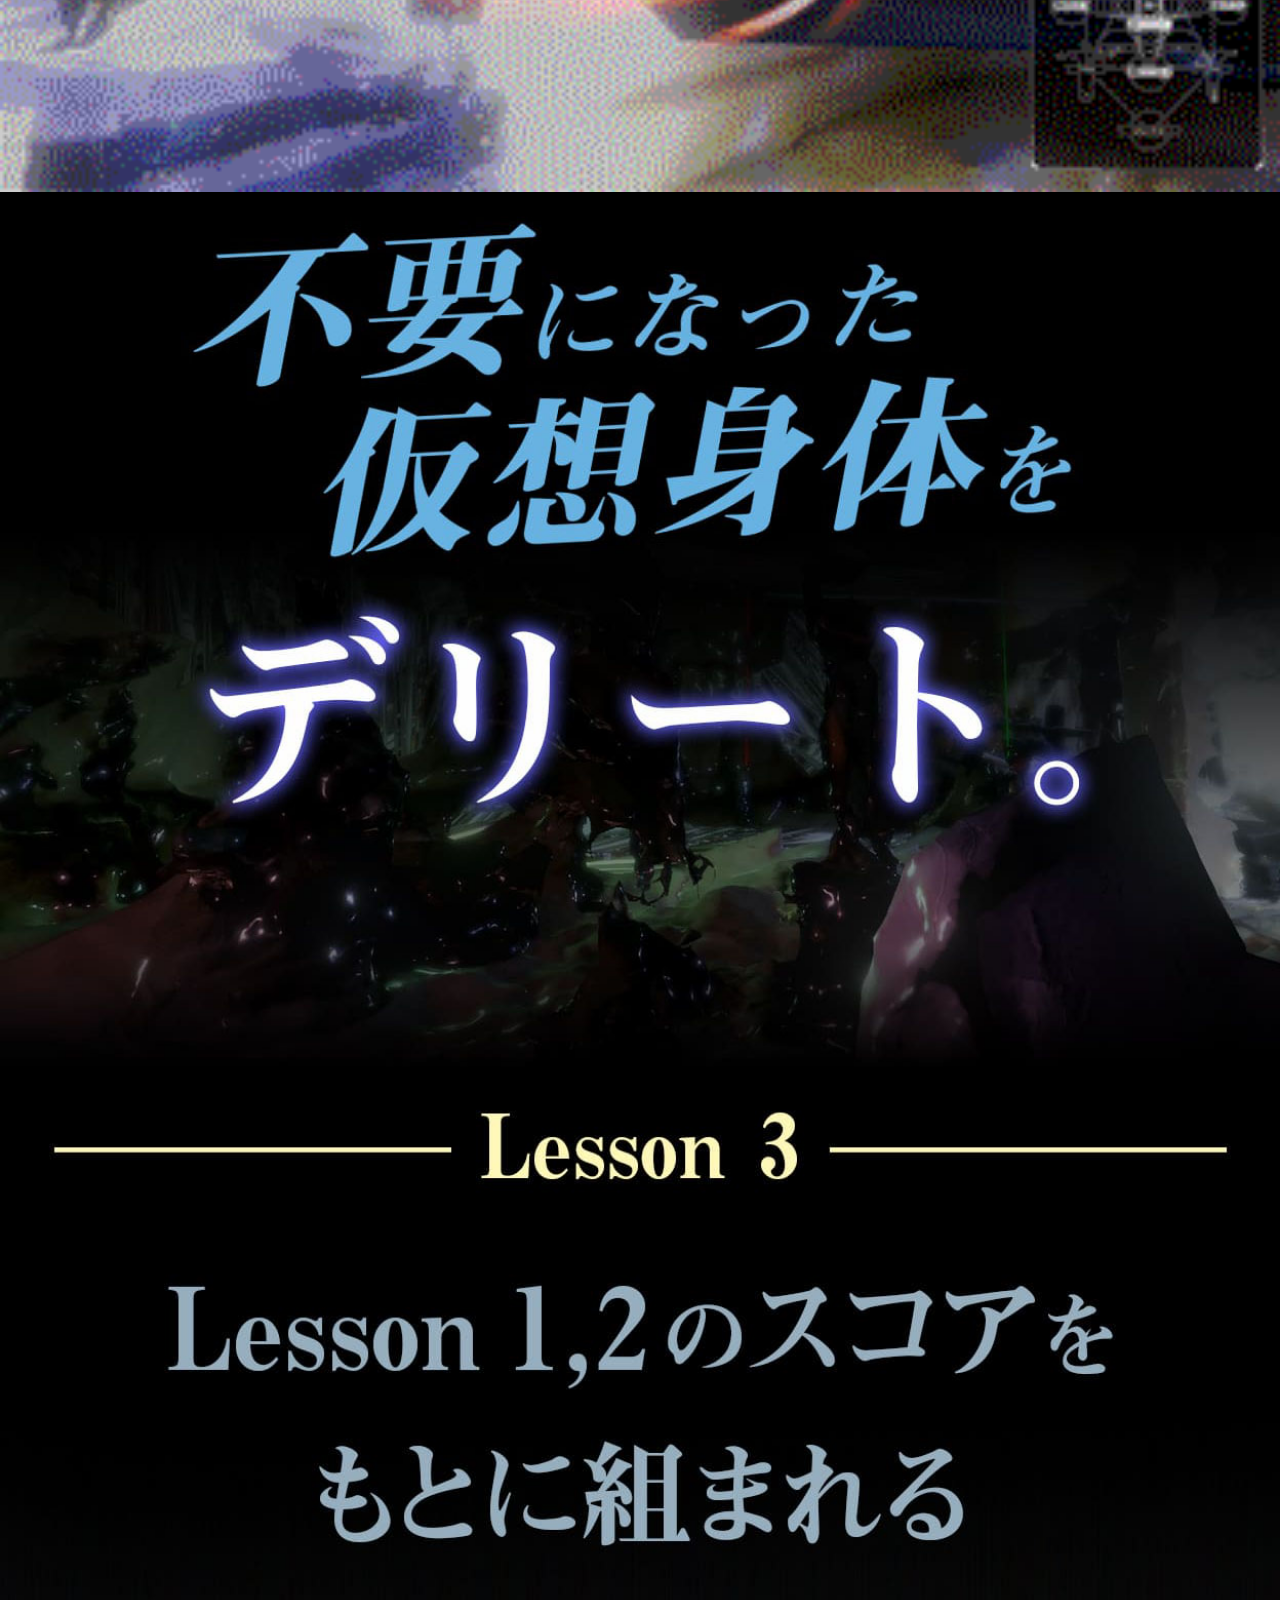
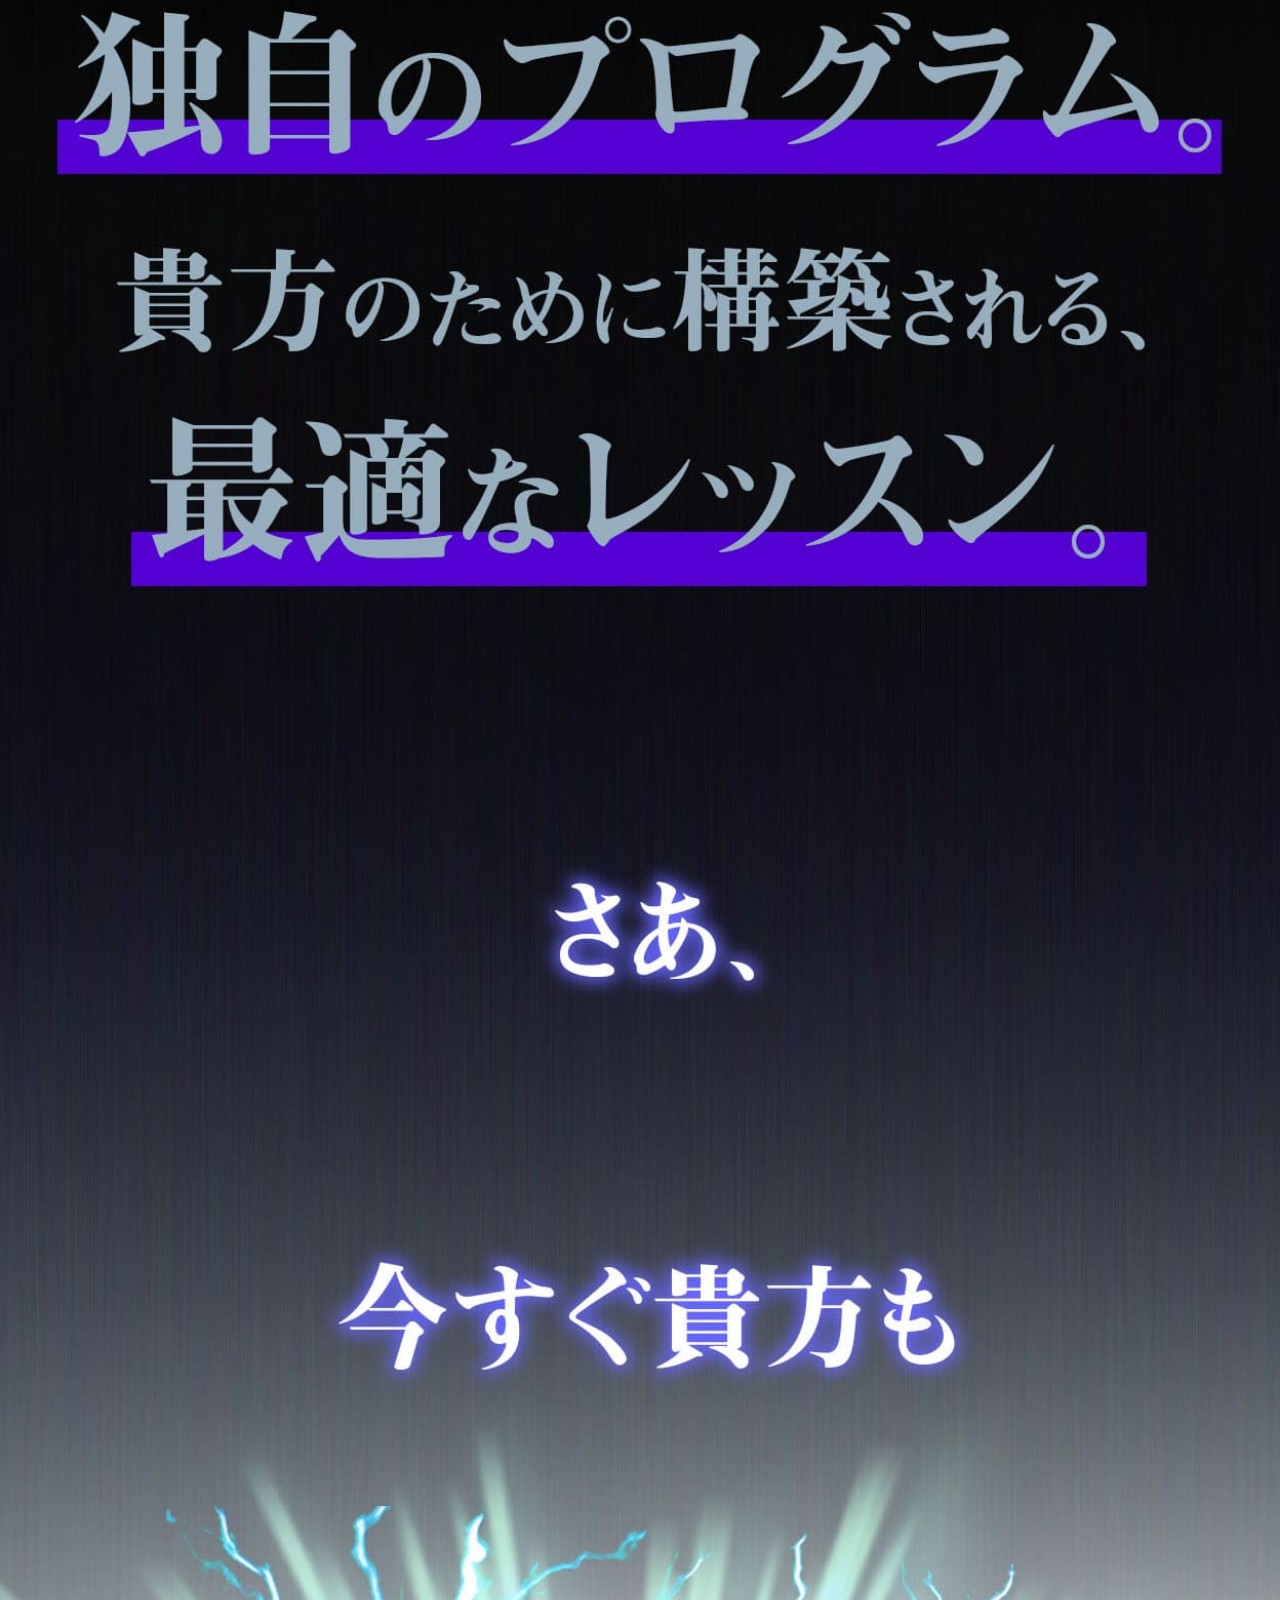
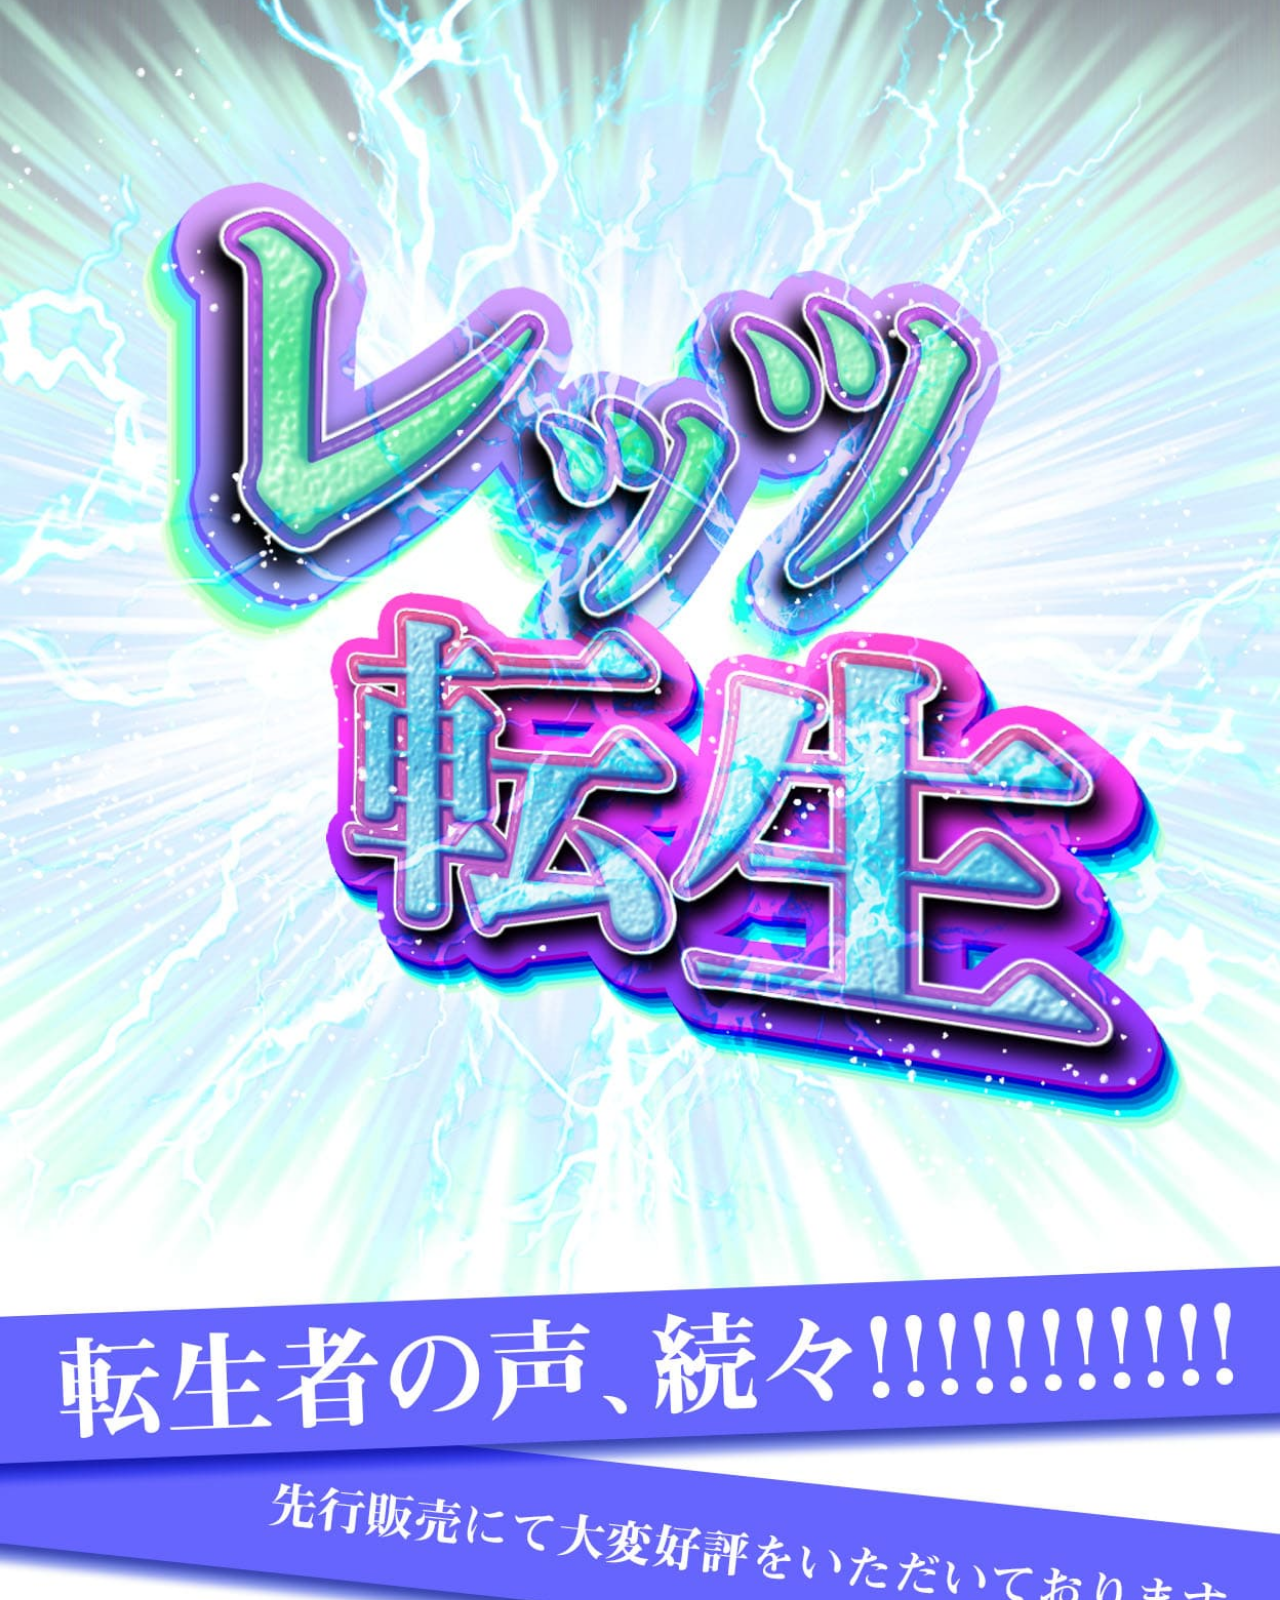
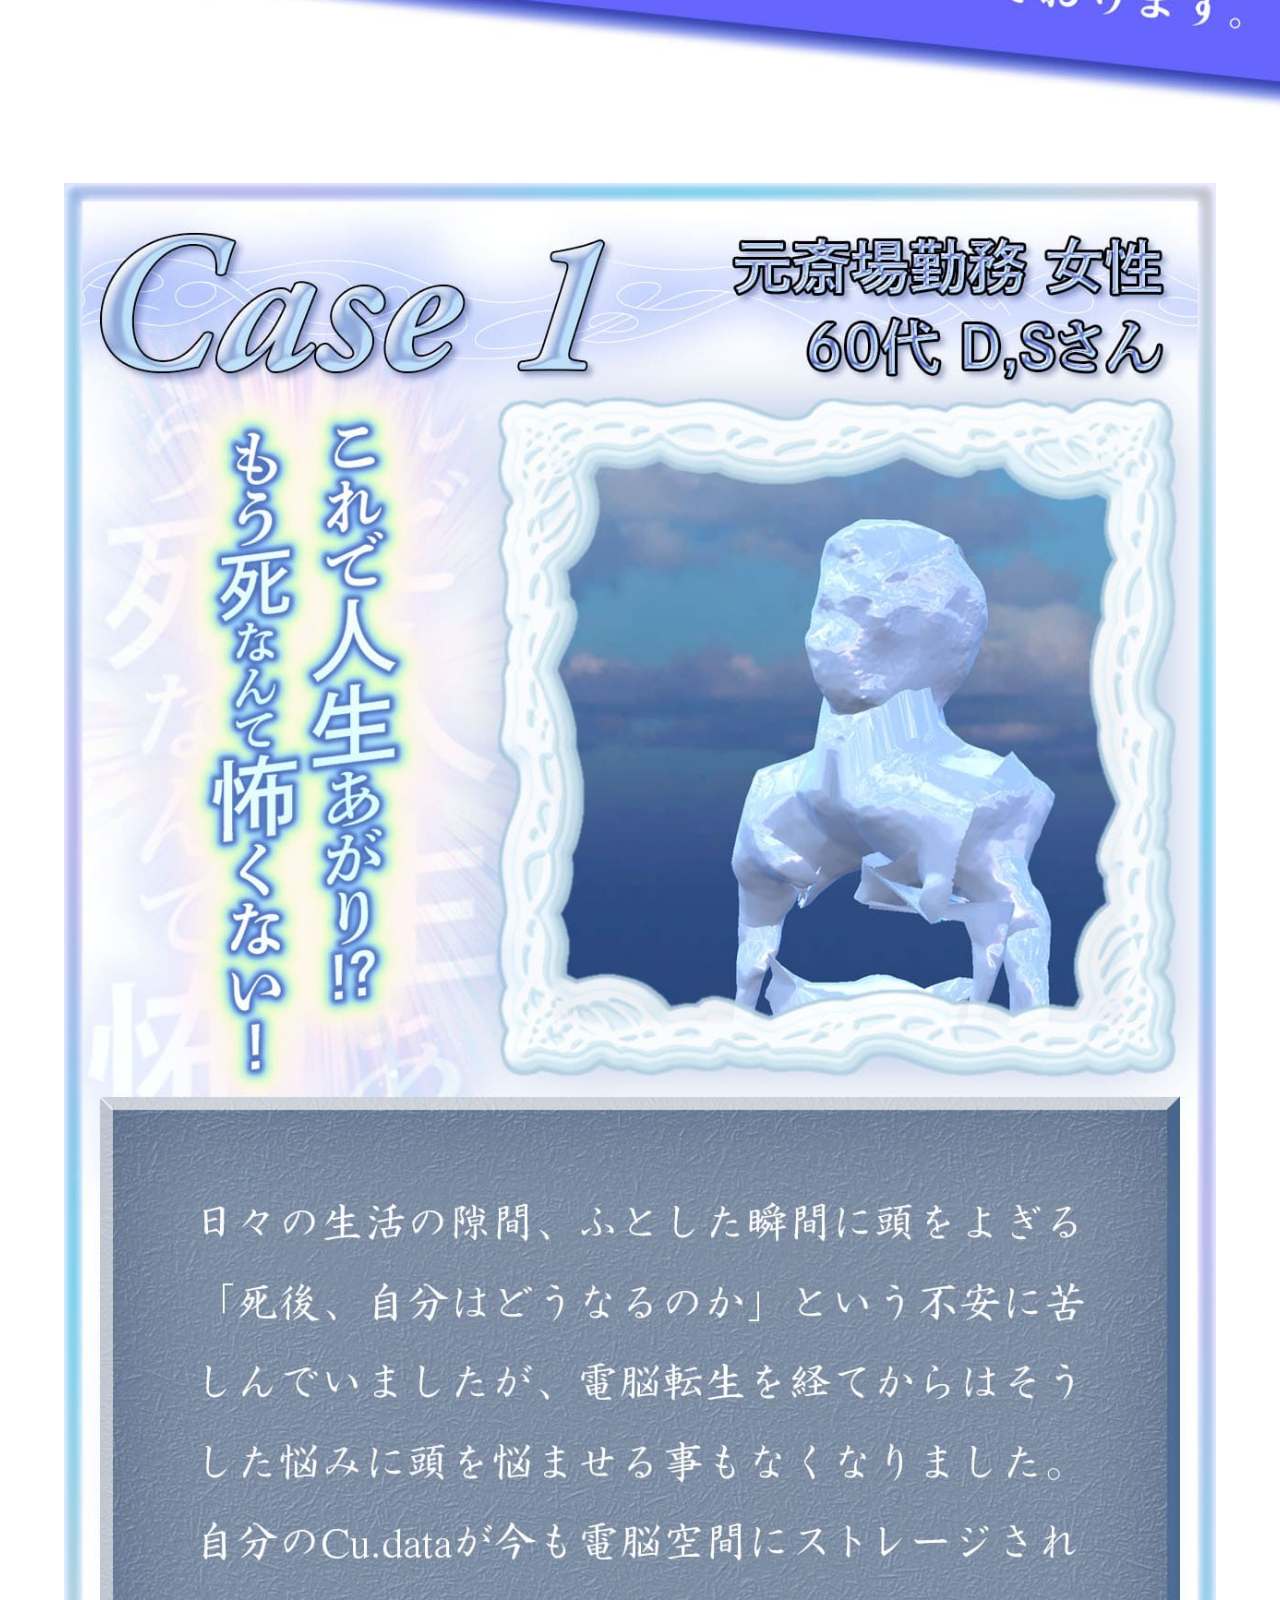
==== commit eb8eb4c6: "ご注文のながれ　文言変更" ====
--- a/docs/index.html
+++ b/docs/index.html
@@ -245,7 +245,8 @@
 
                 <div class="h4">1. お申し込み</div>
                 <p class="p4">
-                    お求めのプランをカートに入れてご注文フォームへ。<br/>
+                    お求めのプランを選択し、カラーを選択、プランをエントリー。<br/>
+                    その後購入者情報をご入力いただき、「ご購入いただきありがとうございました」の画面が表示されれば、ご注文は完了です。<br/>
                     ご入金次第、確認メールを自動返信させていただきます。
                 </p>
                 <div class="arrow-container"><div class="arrow"></div></div>
@@ -258,7 +259,8 @@
 
                 <div class="h4">3. 制作</div>
                 <p class="p4">
-                    平均1ヶ月程お待ち頂き、その間に商品を完全受注生産にてご用意いたします。
+                    平均1ヶ月程お待ち頂き、その間に商品を完全受注制作にてご用意いたします。<br/>
+                    ＊予約状況によっては1ヶ月以上制作に時間がかかる可能性もございますので、ご了承ください。
                 </p>
                 <div class="arrow-container"><div class="arrow"></div></div>
 
@@ -276,7 +278,8 @@
             <div class="flow-child-container">
                 <div class="h4">1. ご注文</div>
                 <p class="p4">
-                    お求めのプランをカートに入れてご注文フォームへ。<br/>
+                    お求めのプランを選択し、カラーを選択、プランをエントリー。<br/>
+                    その後購入者情報をご入力いただき、「ご購入いただきありがとうございました」の画面が表示されれば、ご注文は完了です。<br/>
                     ご入金次第、確認メールを自動返信させていただきます。
                 </p>
                 <div class="arrow-container"><div class="arrow"></div></div>
@@ -289,7 +292,8 @@
 
                 <div class="h4">3. 制作</div>
                 <p class="p4">
-                    平均1ヶ月程お待ち頂き、その間に商品を完全受注生産にてご用意いたします。
+                    平均1ヶ月程お待ち頂き、その間に商品を完全受注制作にてご用意いたします。<br/>
+                    ＊予約状況によっては1ヶ月以上制作に時間がかかる可能性もございますので、ご了承ください。
                 </p>
                 <div class="arrow-container"><div class="arrow"></div></div>
 
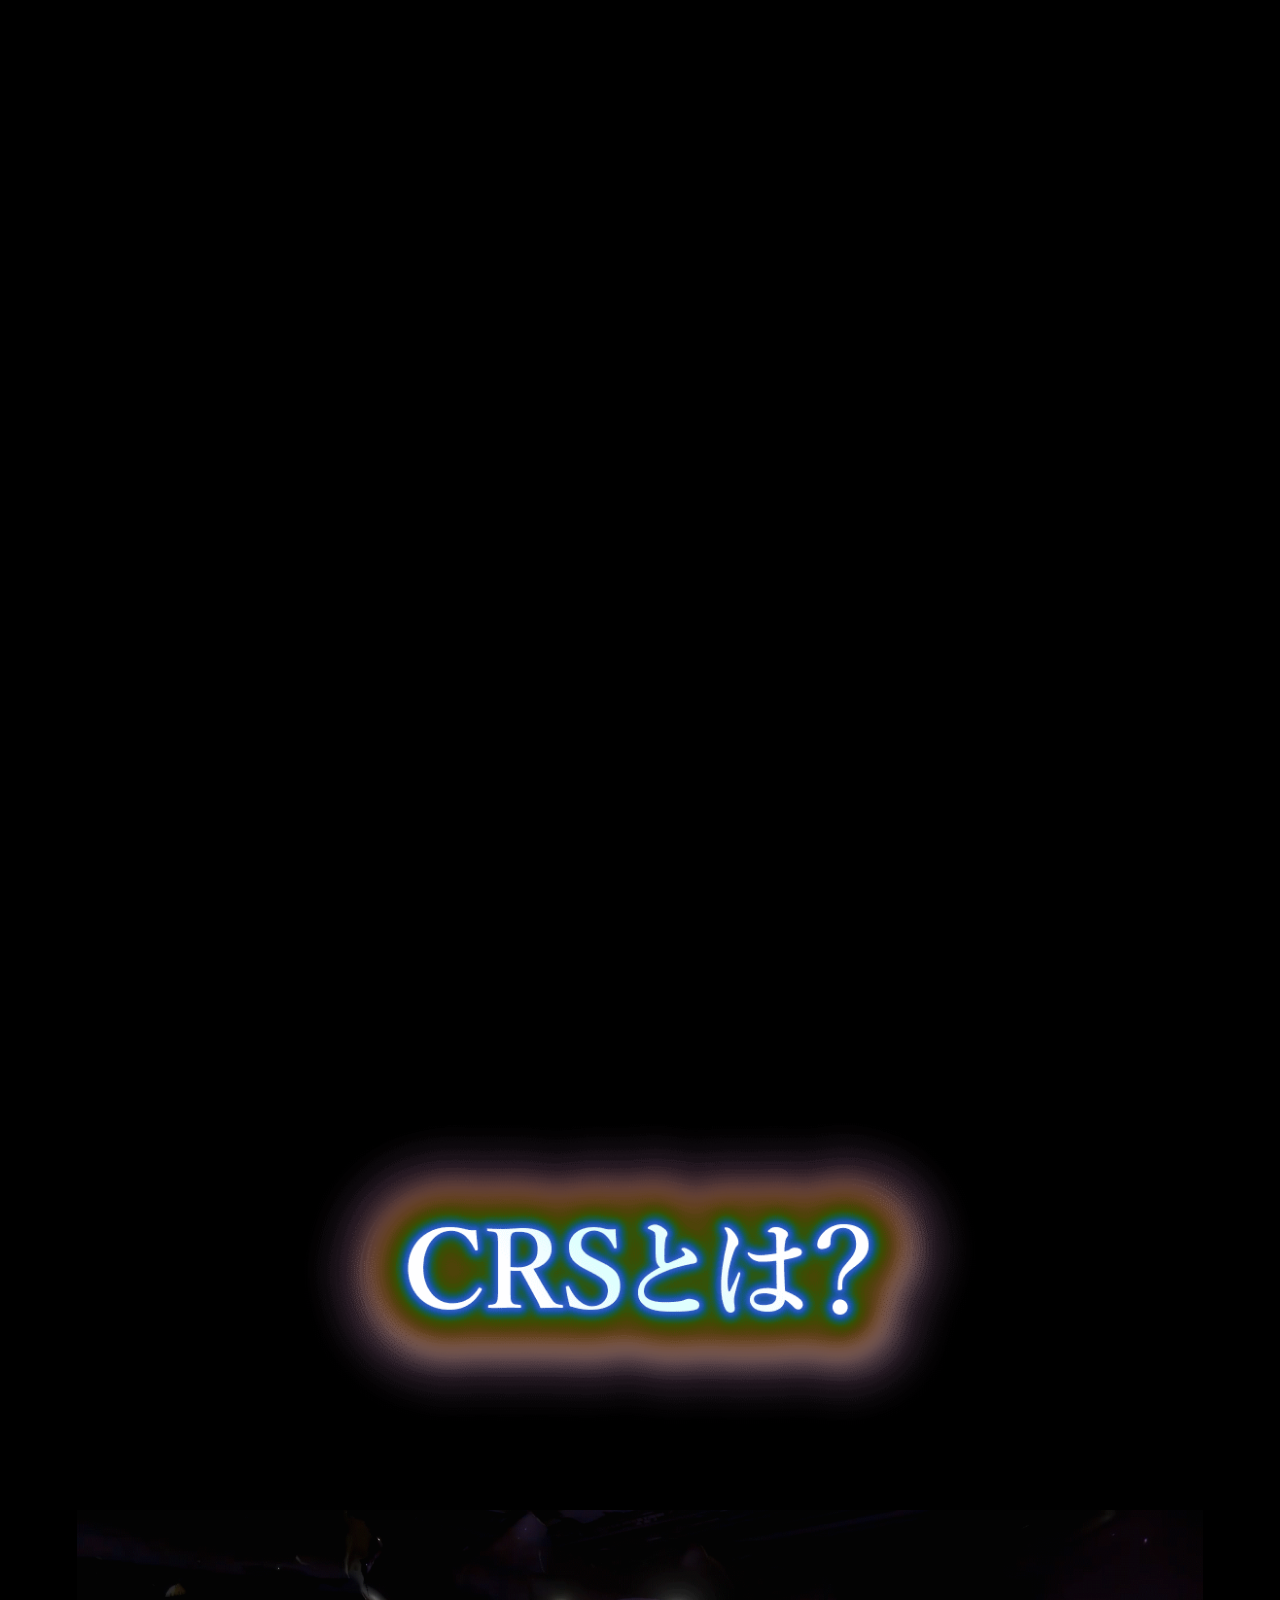
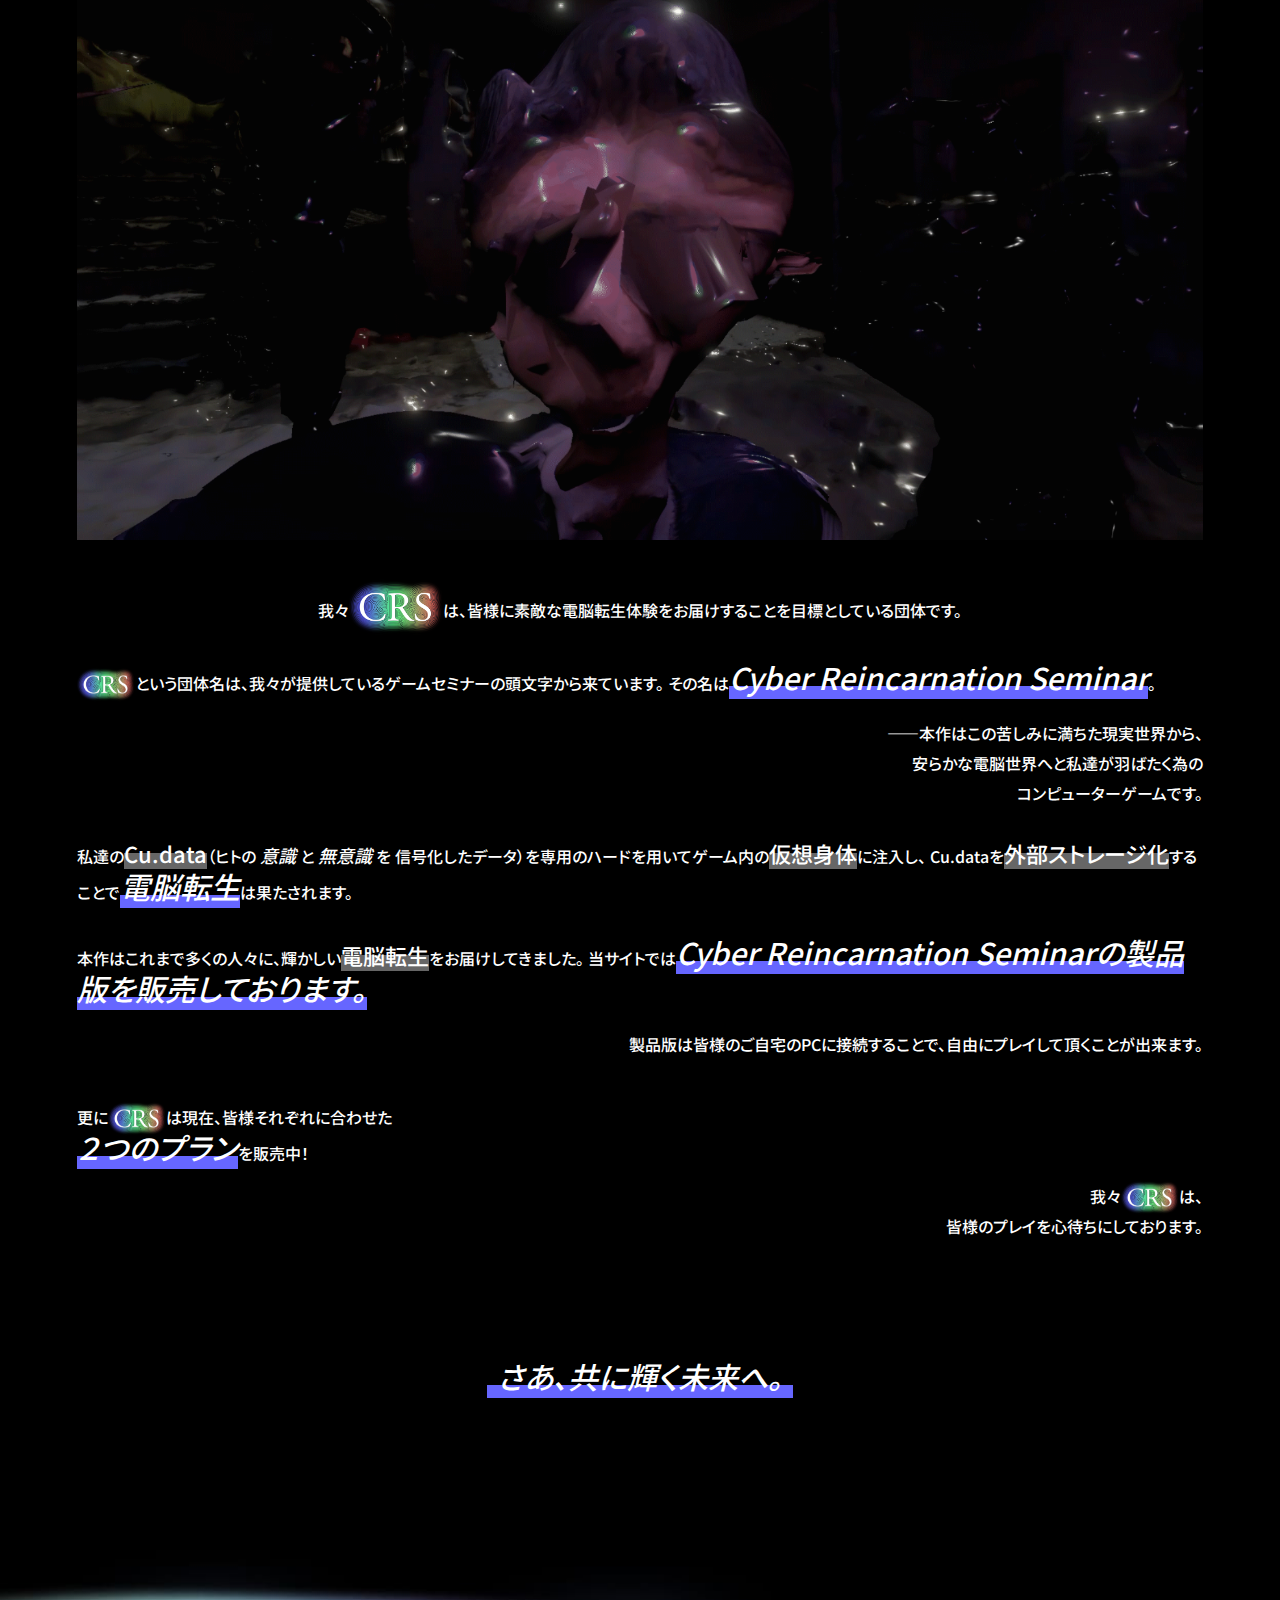
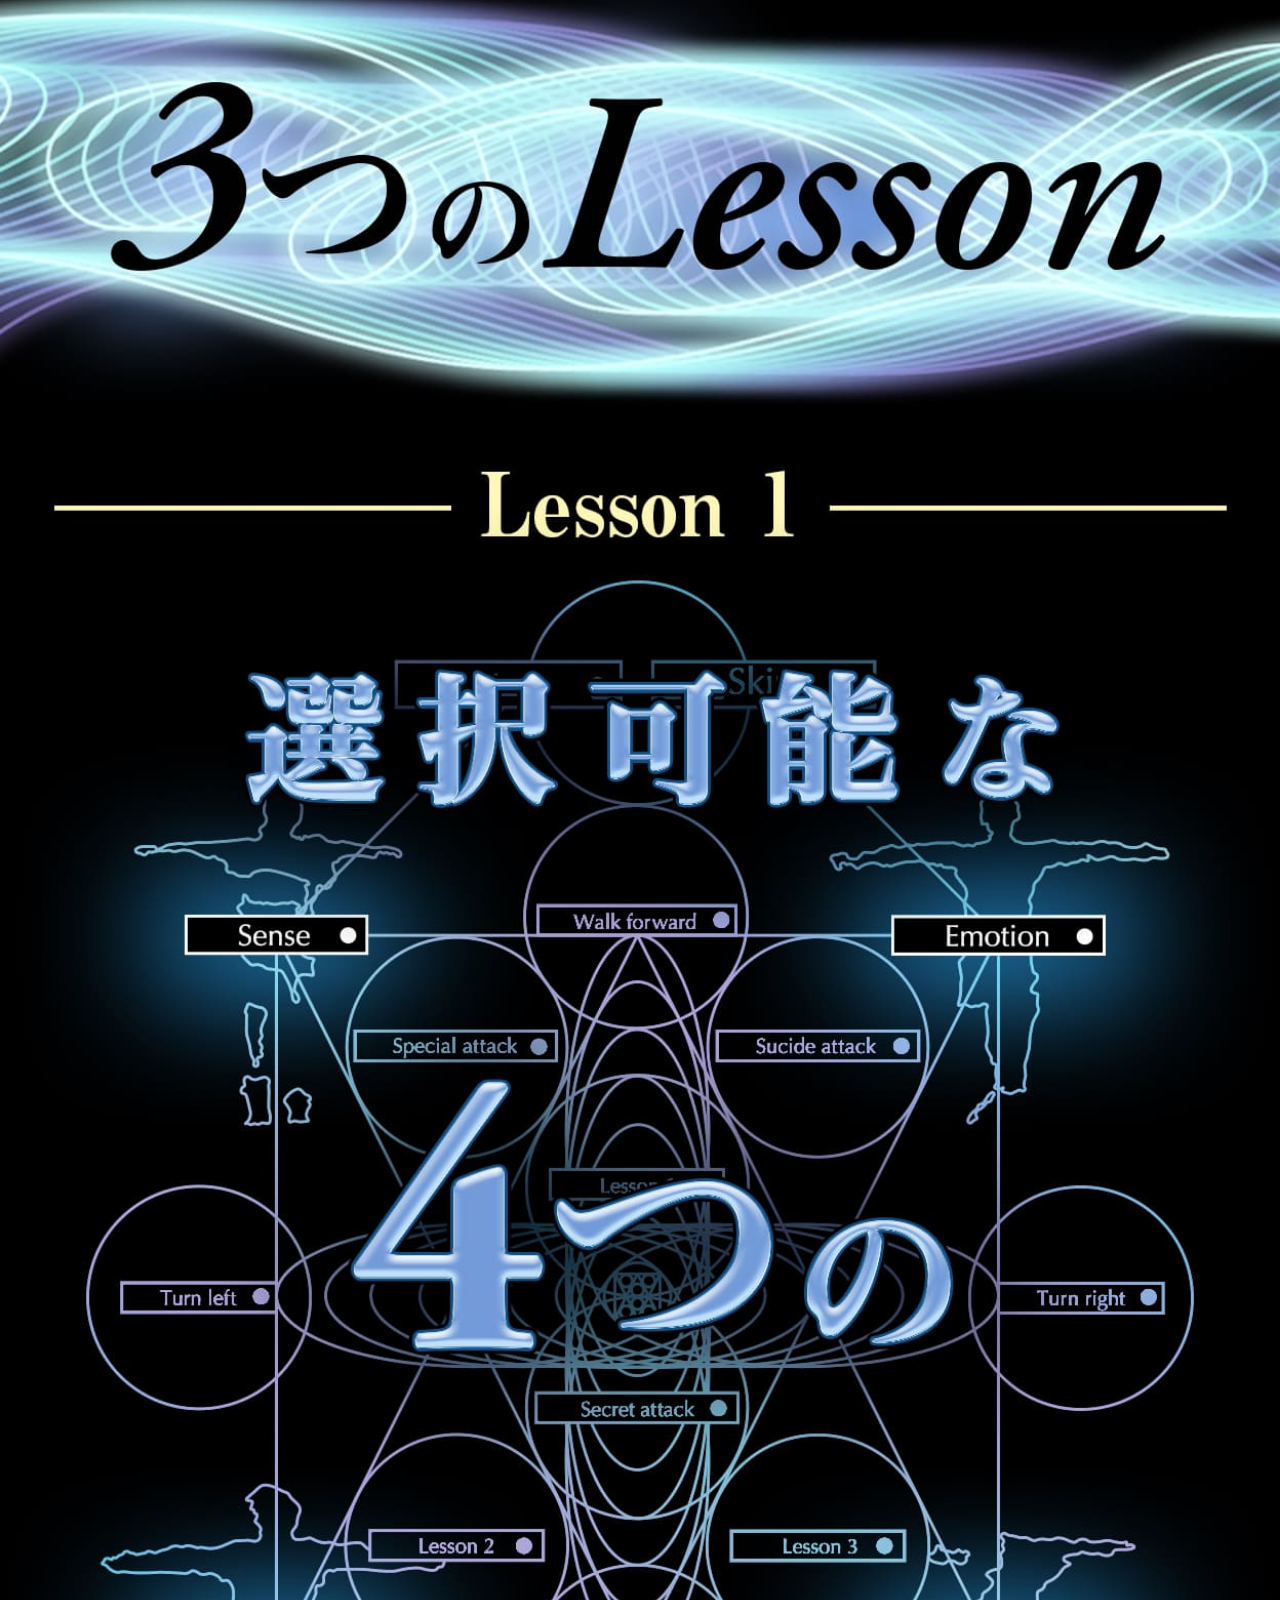
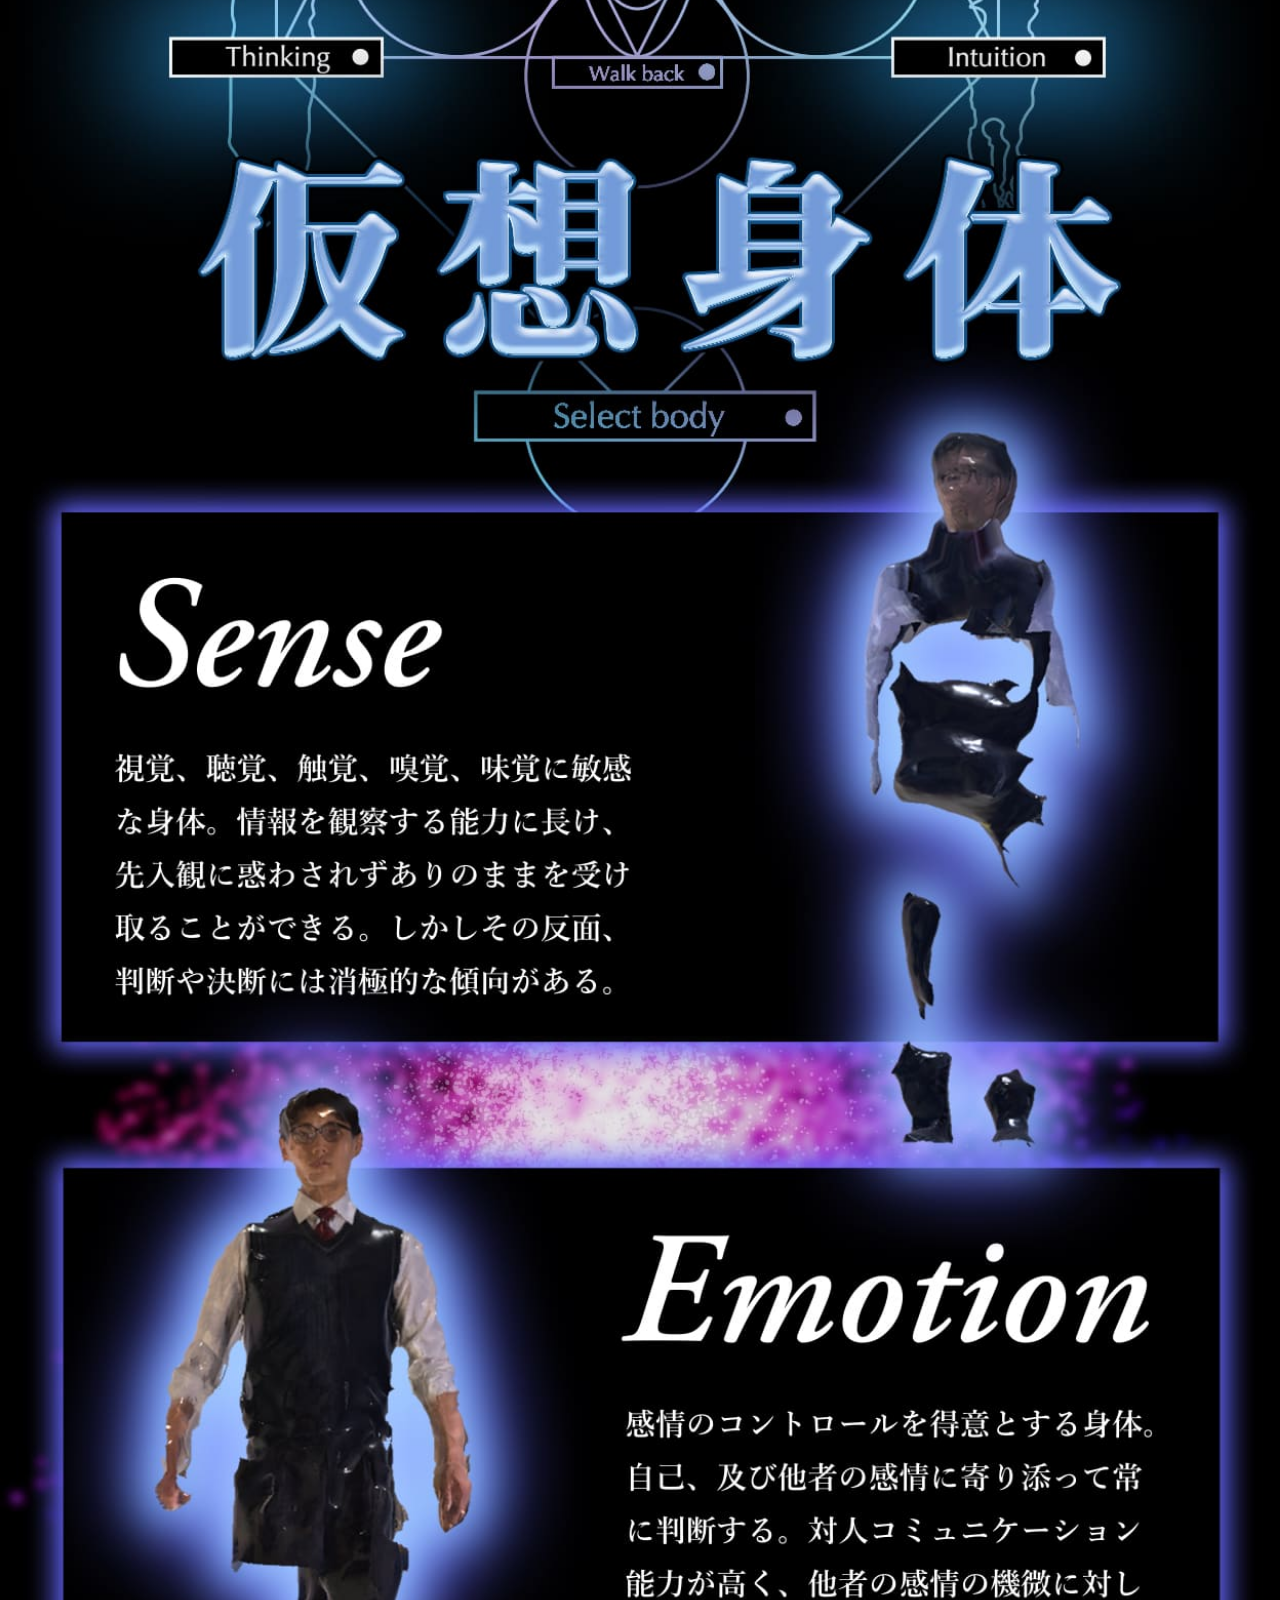
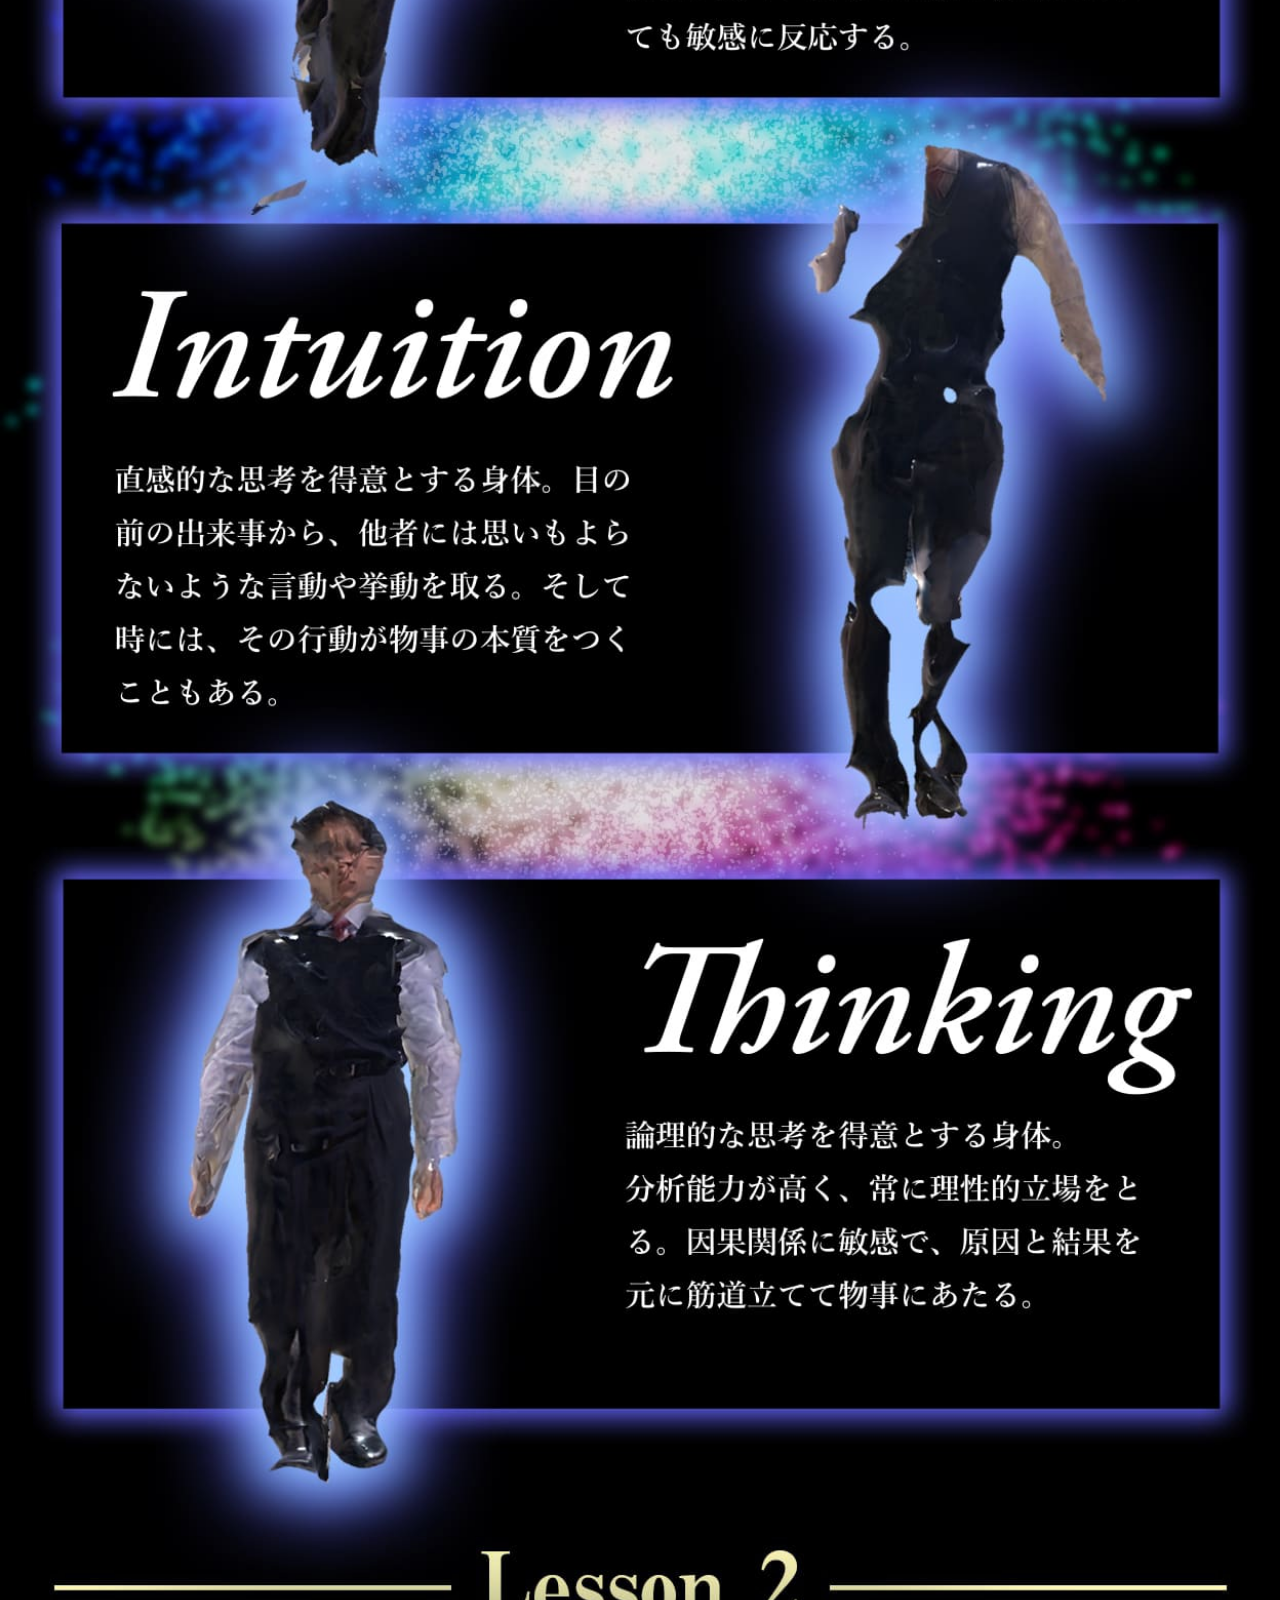
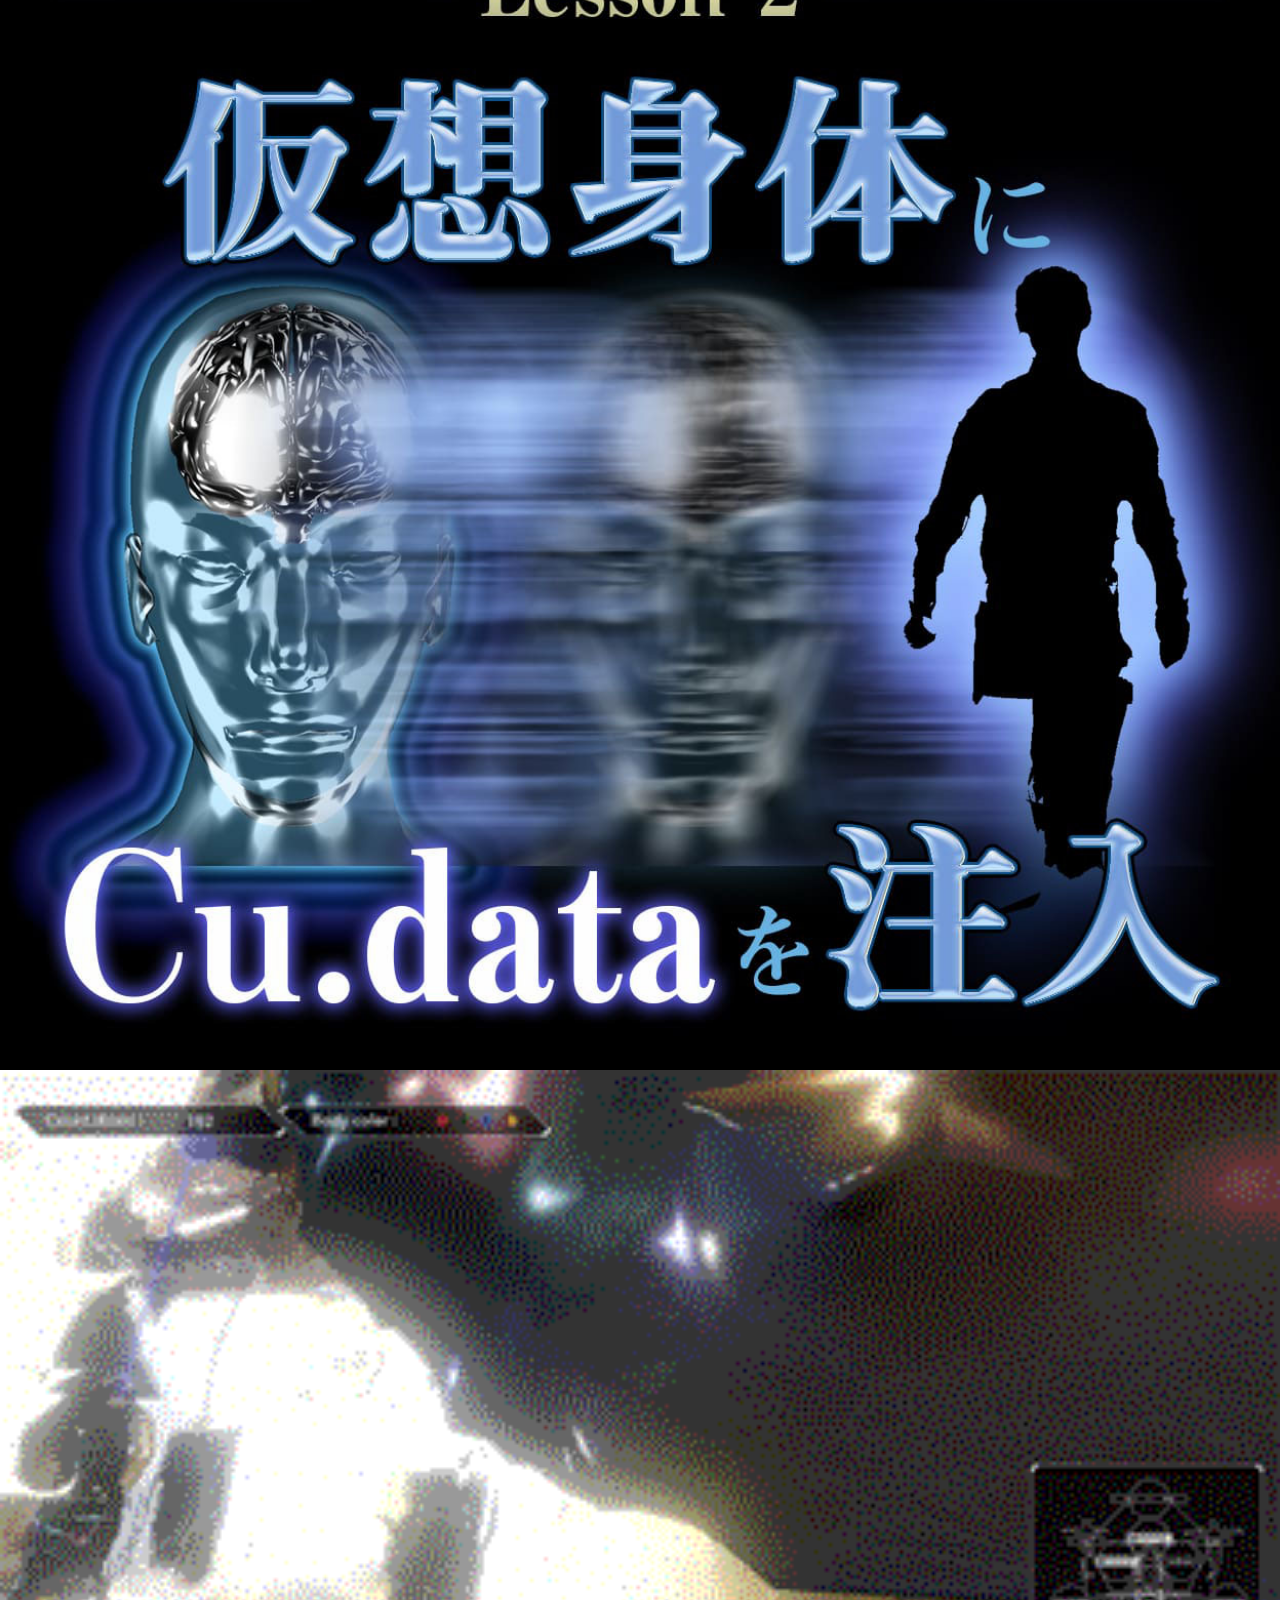
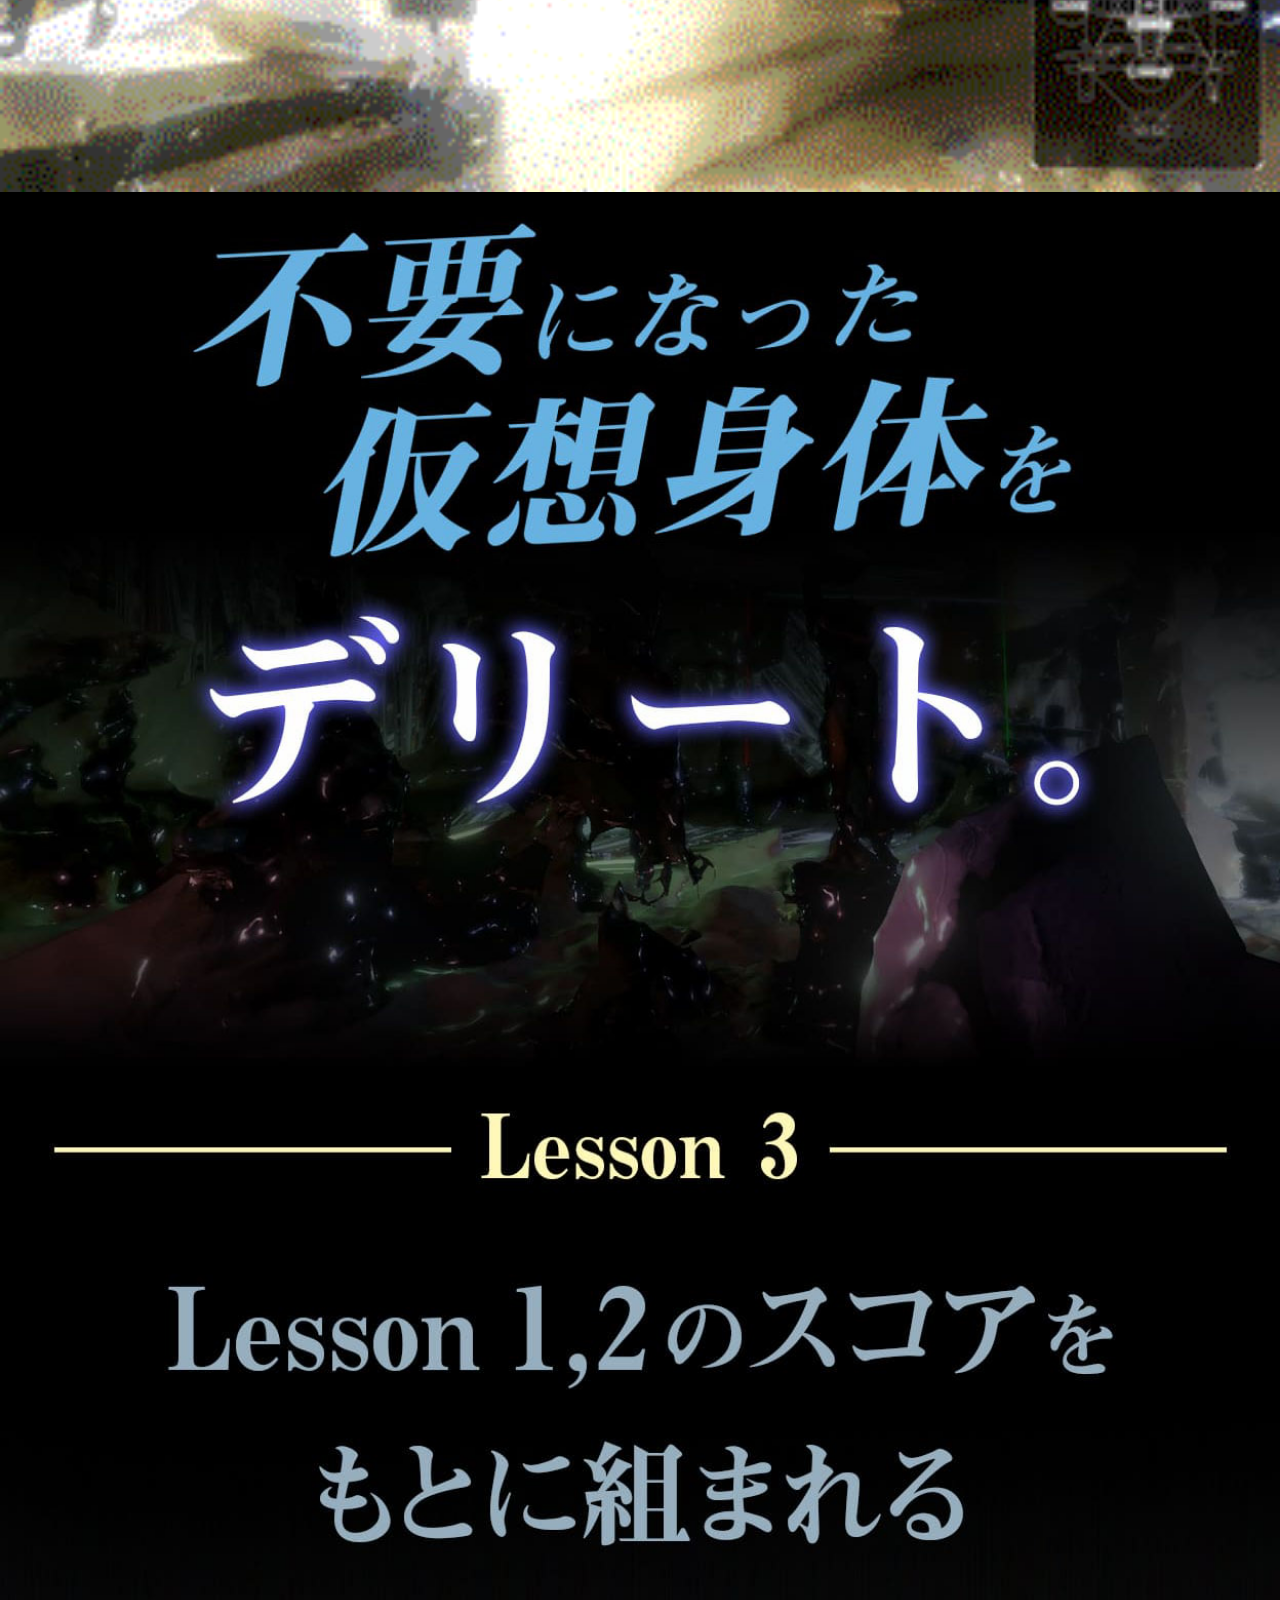
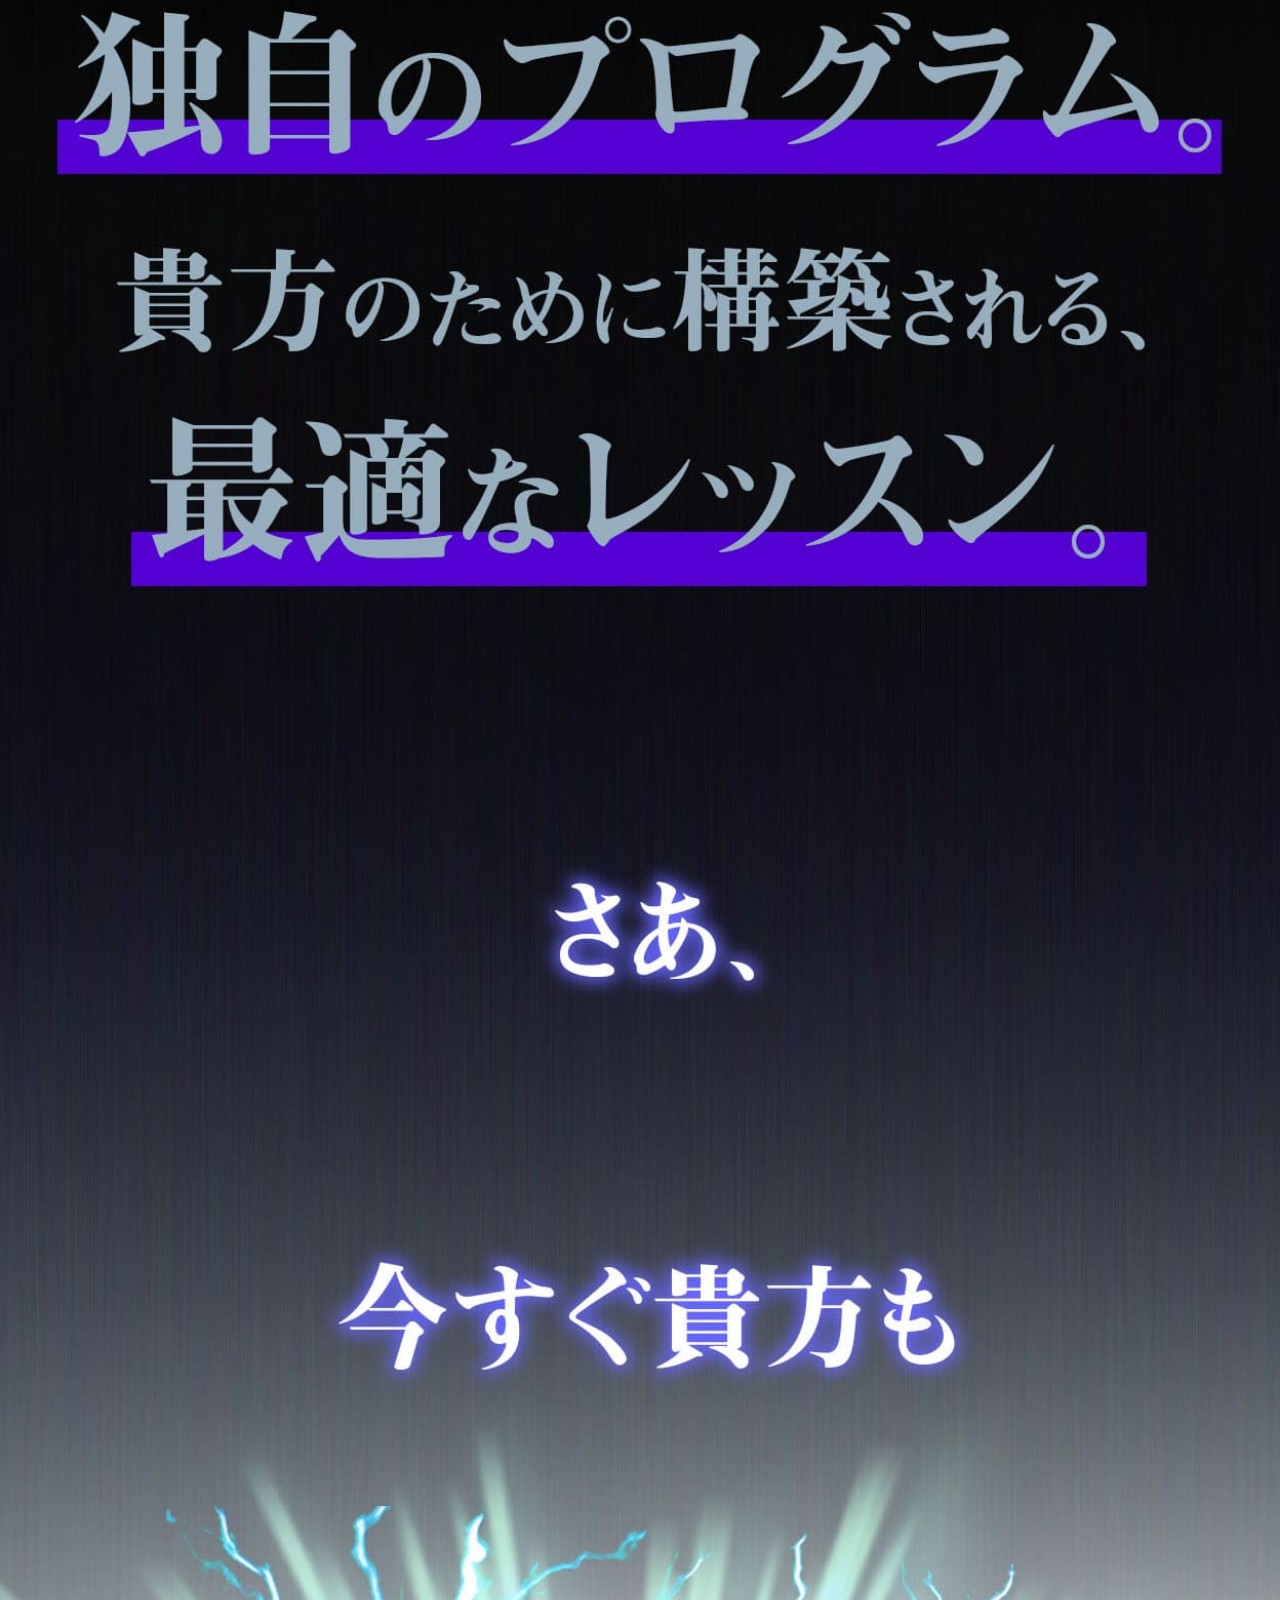
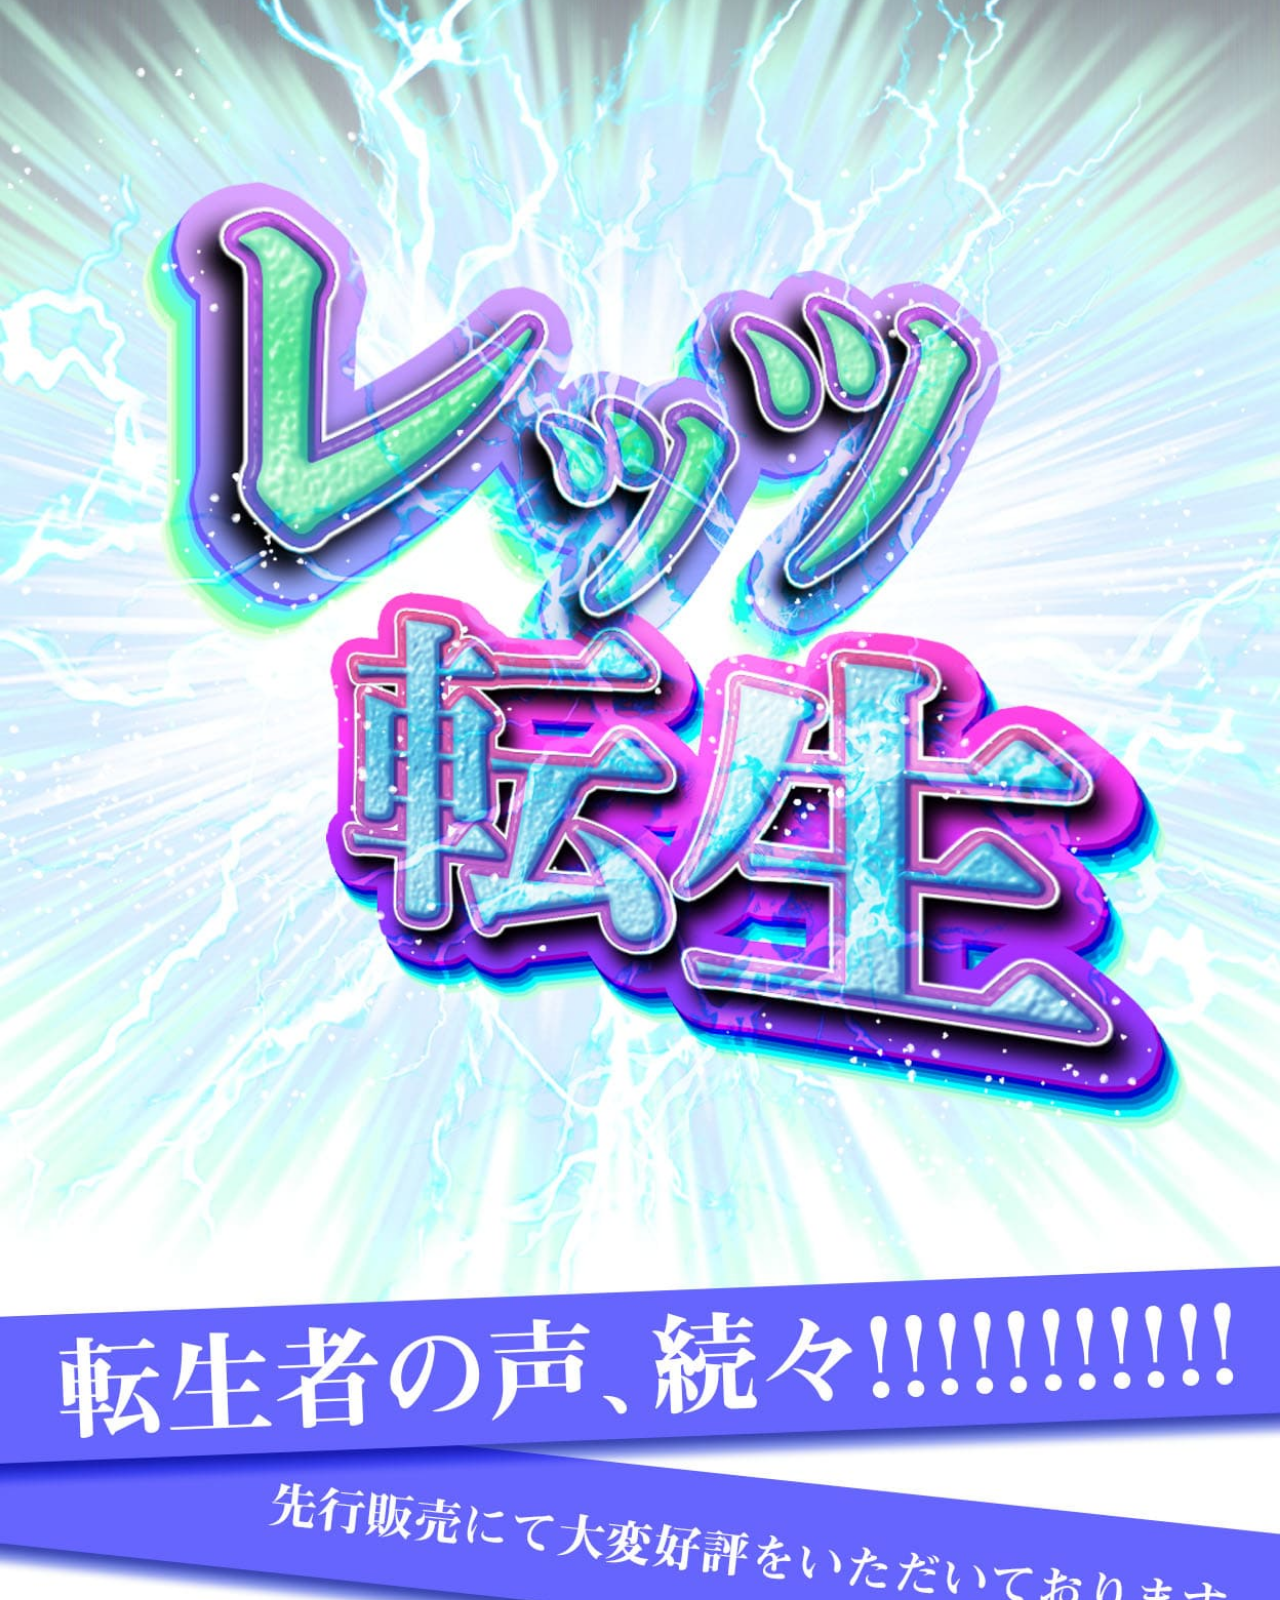
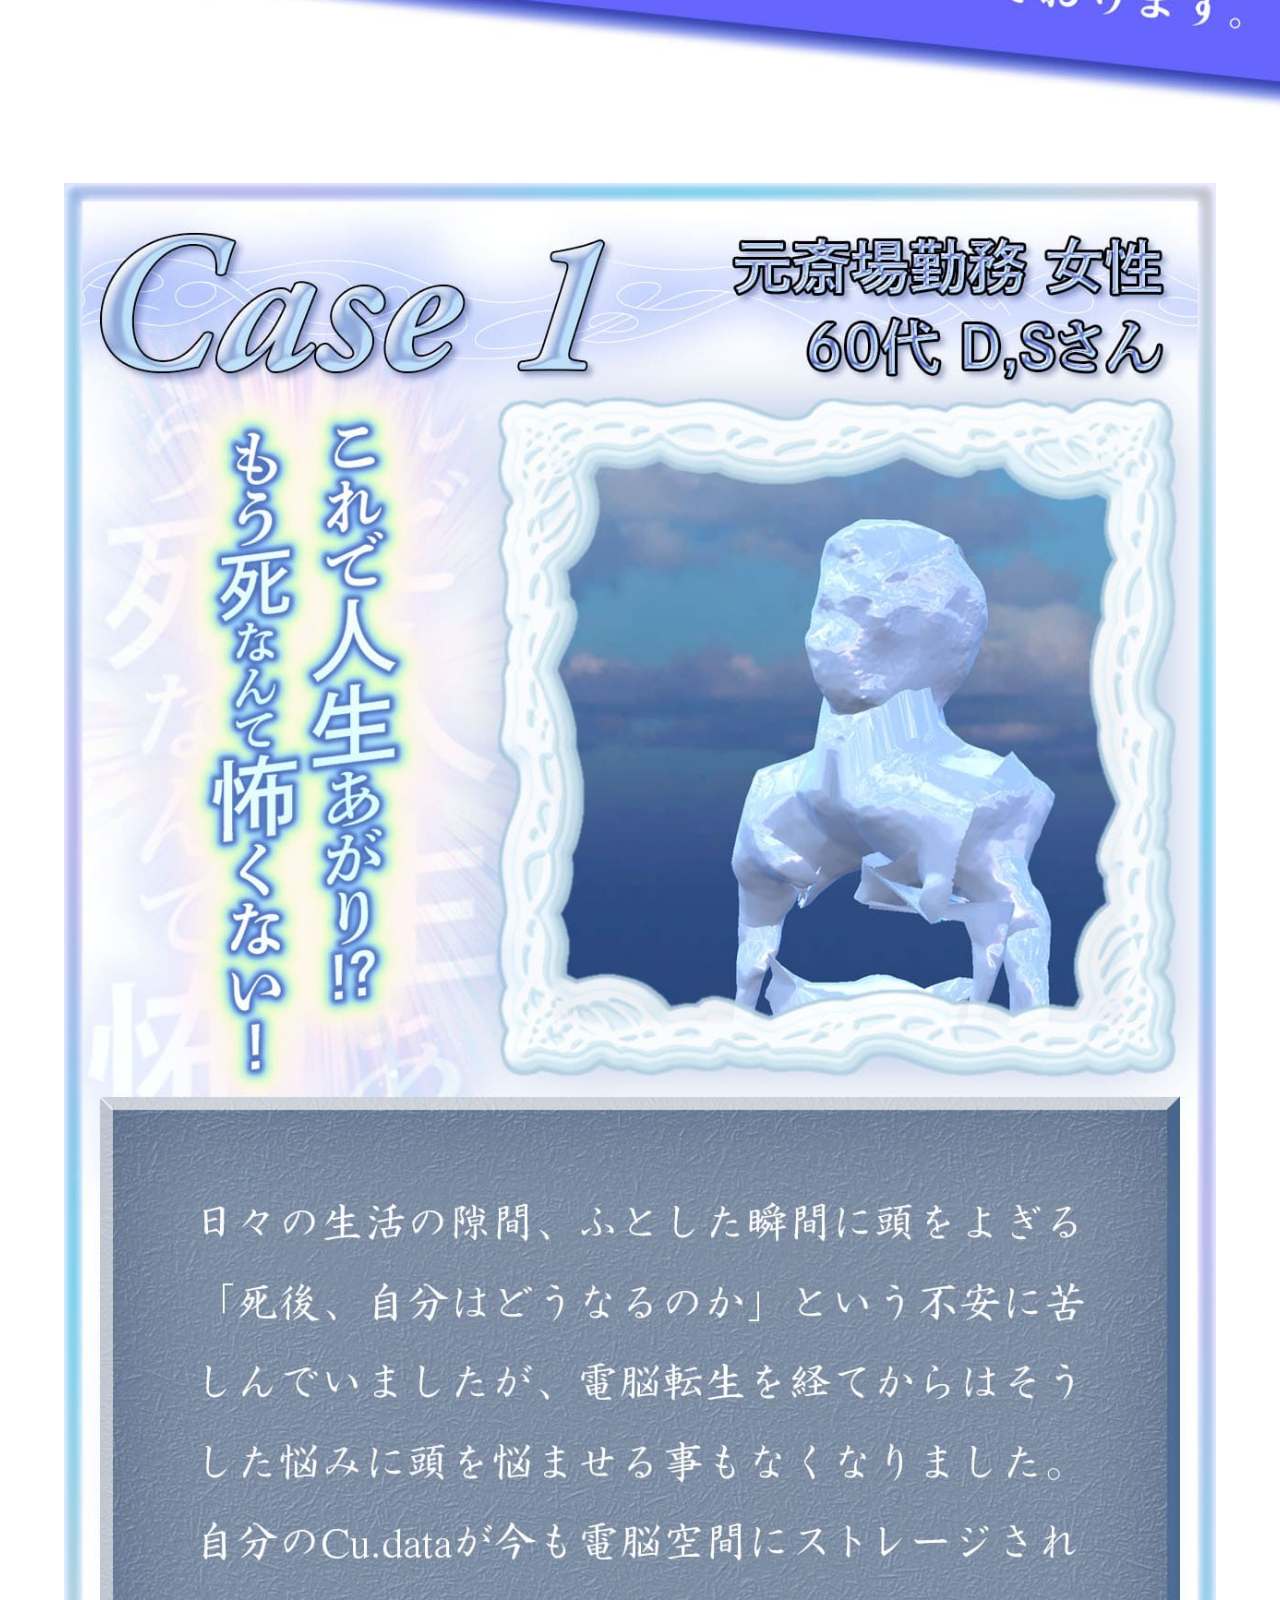
==== commit 9b1245f5: "Loadingテキストを削除" ====
--- a/docs/index.html
+++ b/docs/index.html
@@ -68,7 +68,7 @@
     <div id="loader">
         <!-- <img src="img-loading.gif" width="80" height="80" alt="Loading..." /> -->
         <img src="./images/loading.png">
-        <p>Loading...</p>
+        <!-- <p>Loading...</p> -->
     </div>
 </div>
 
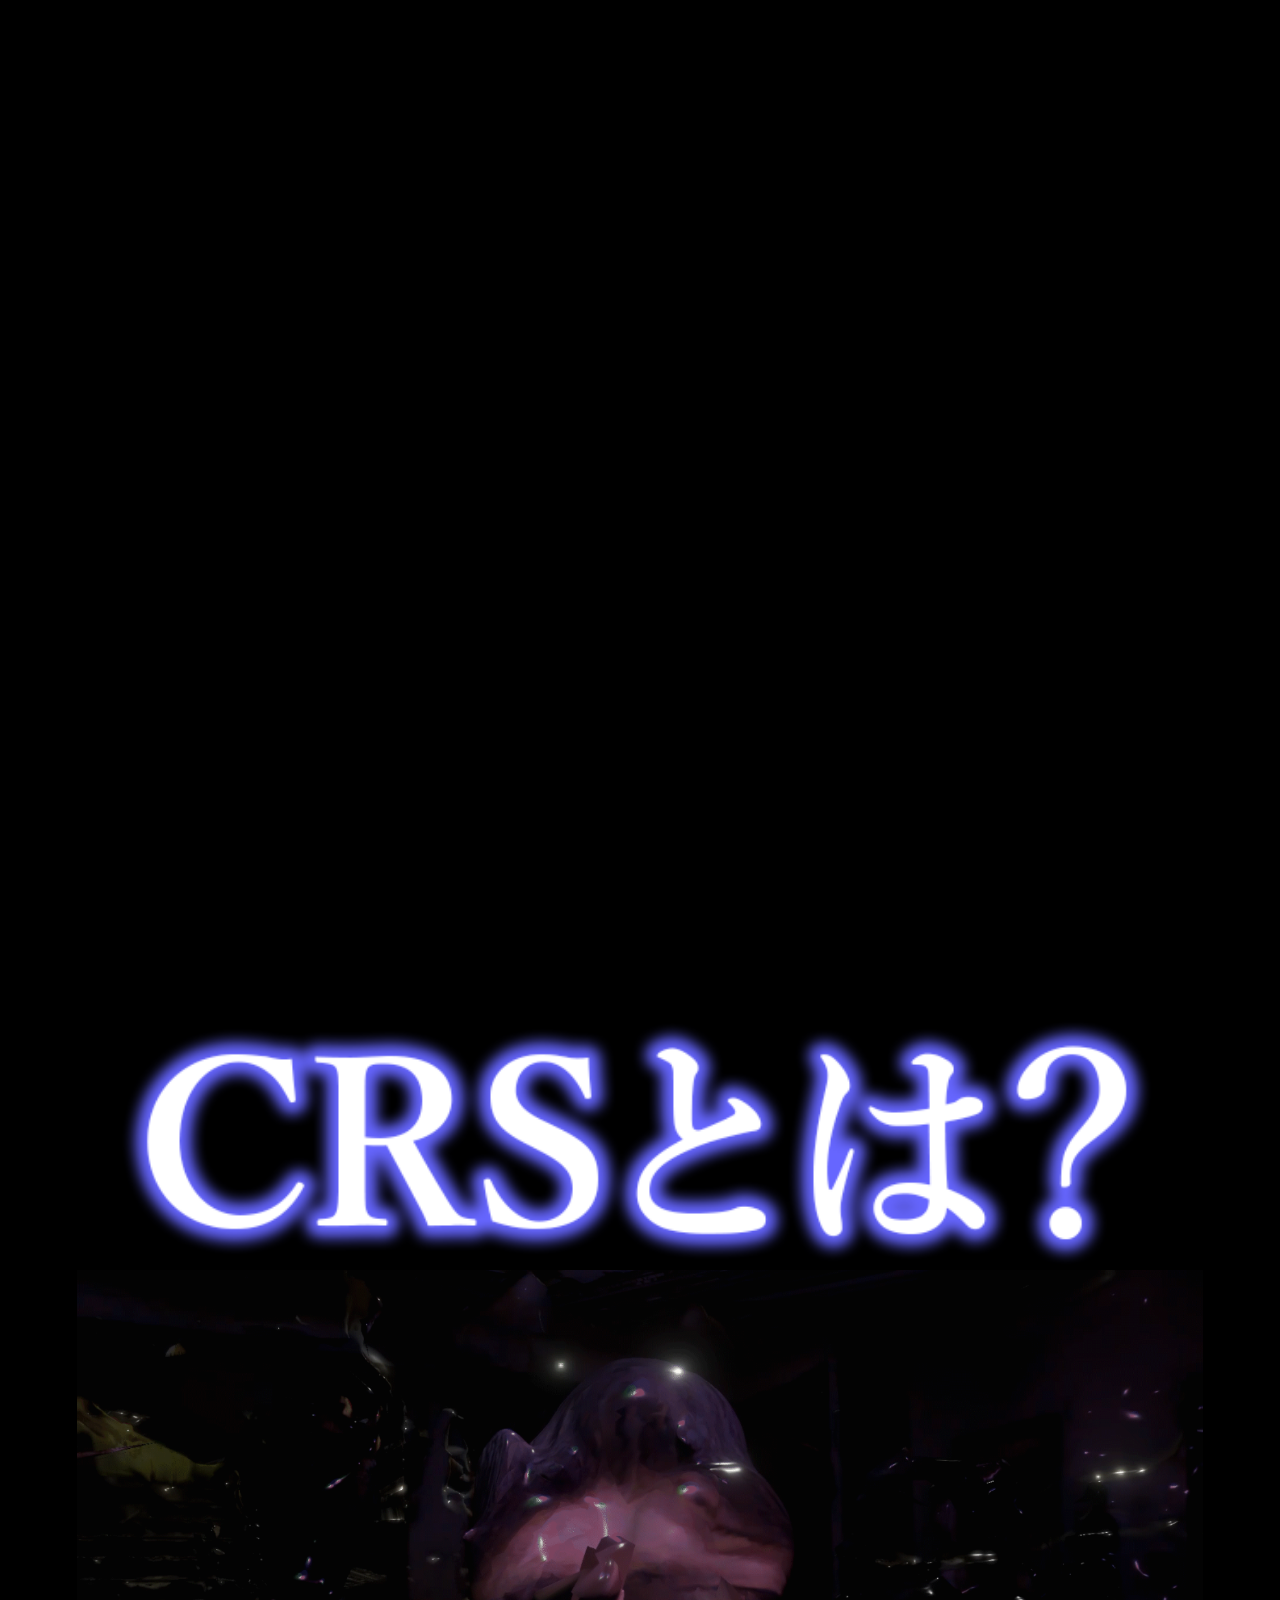
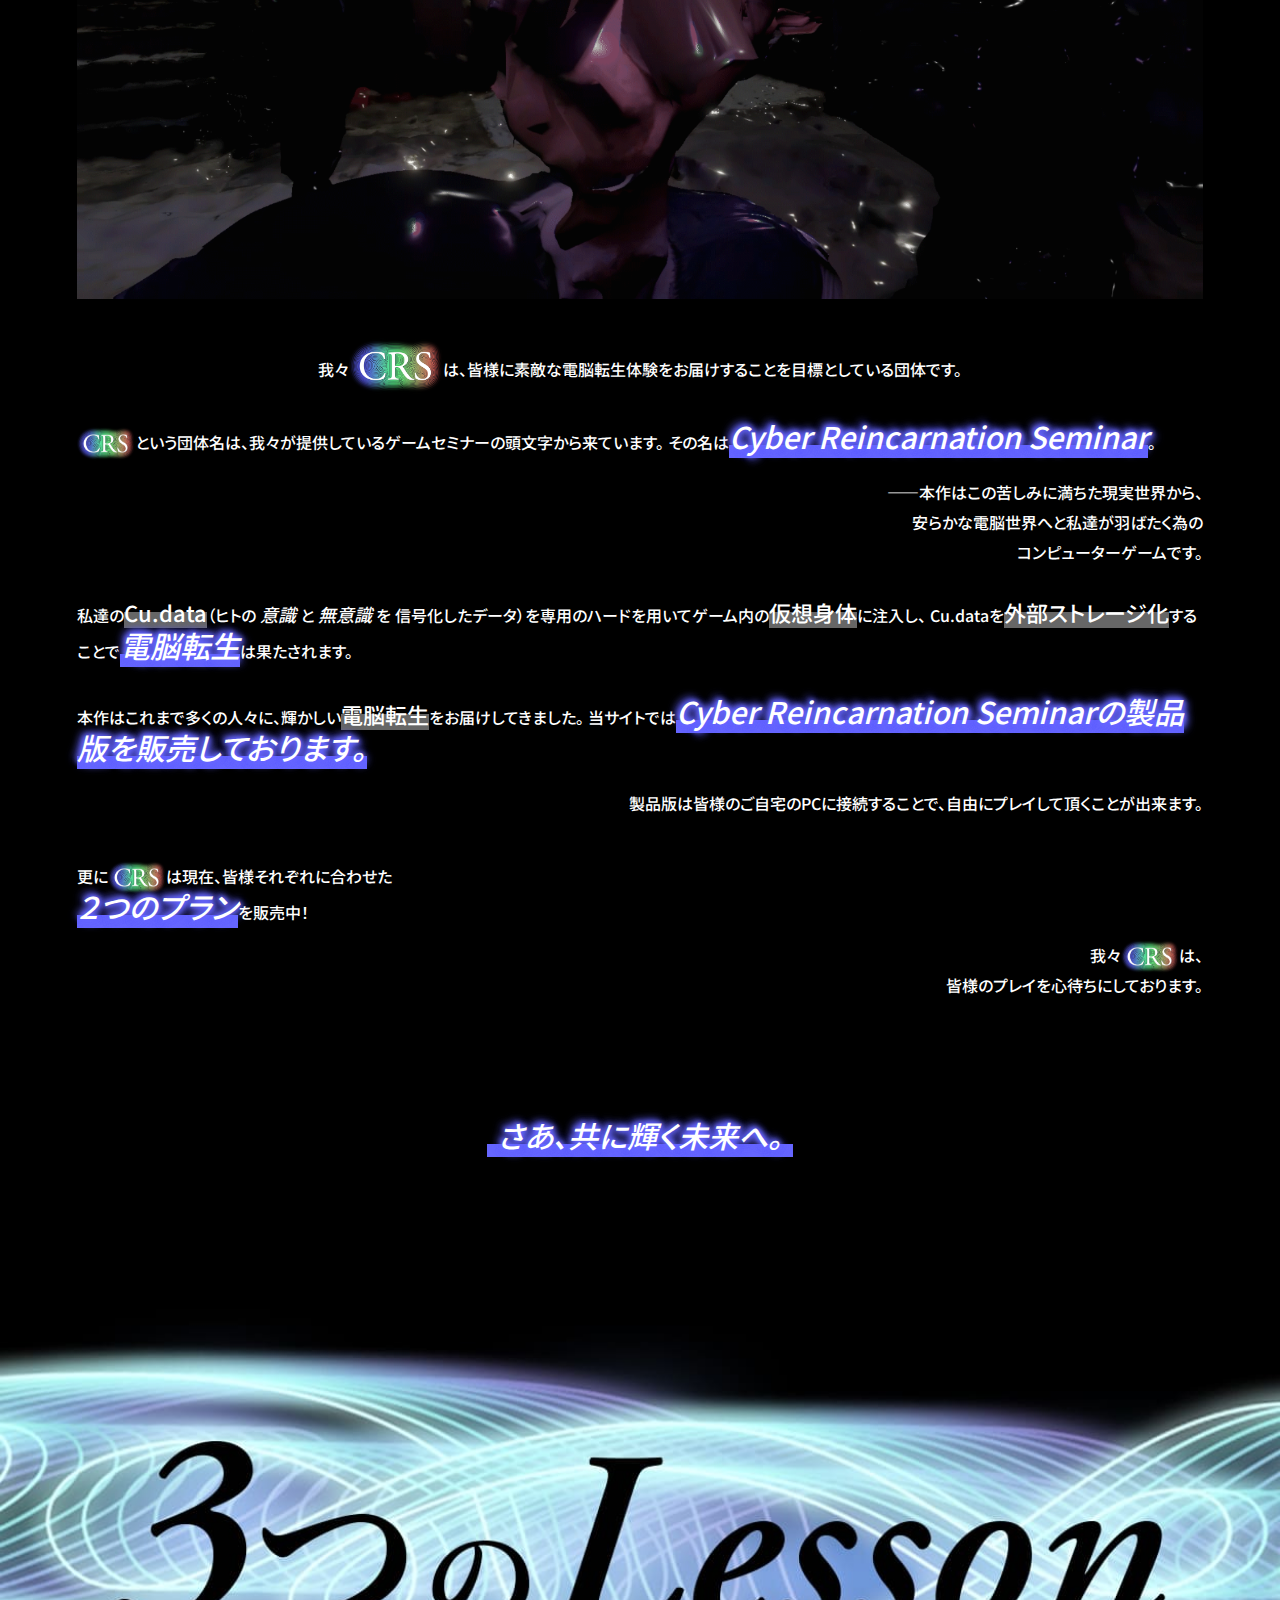
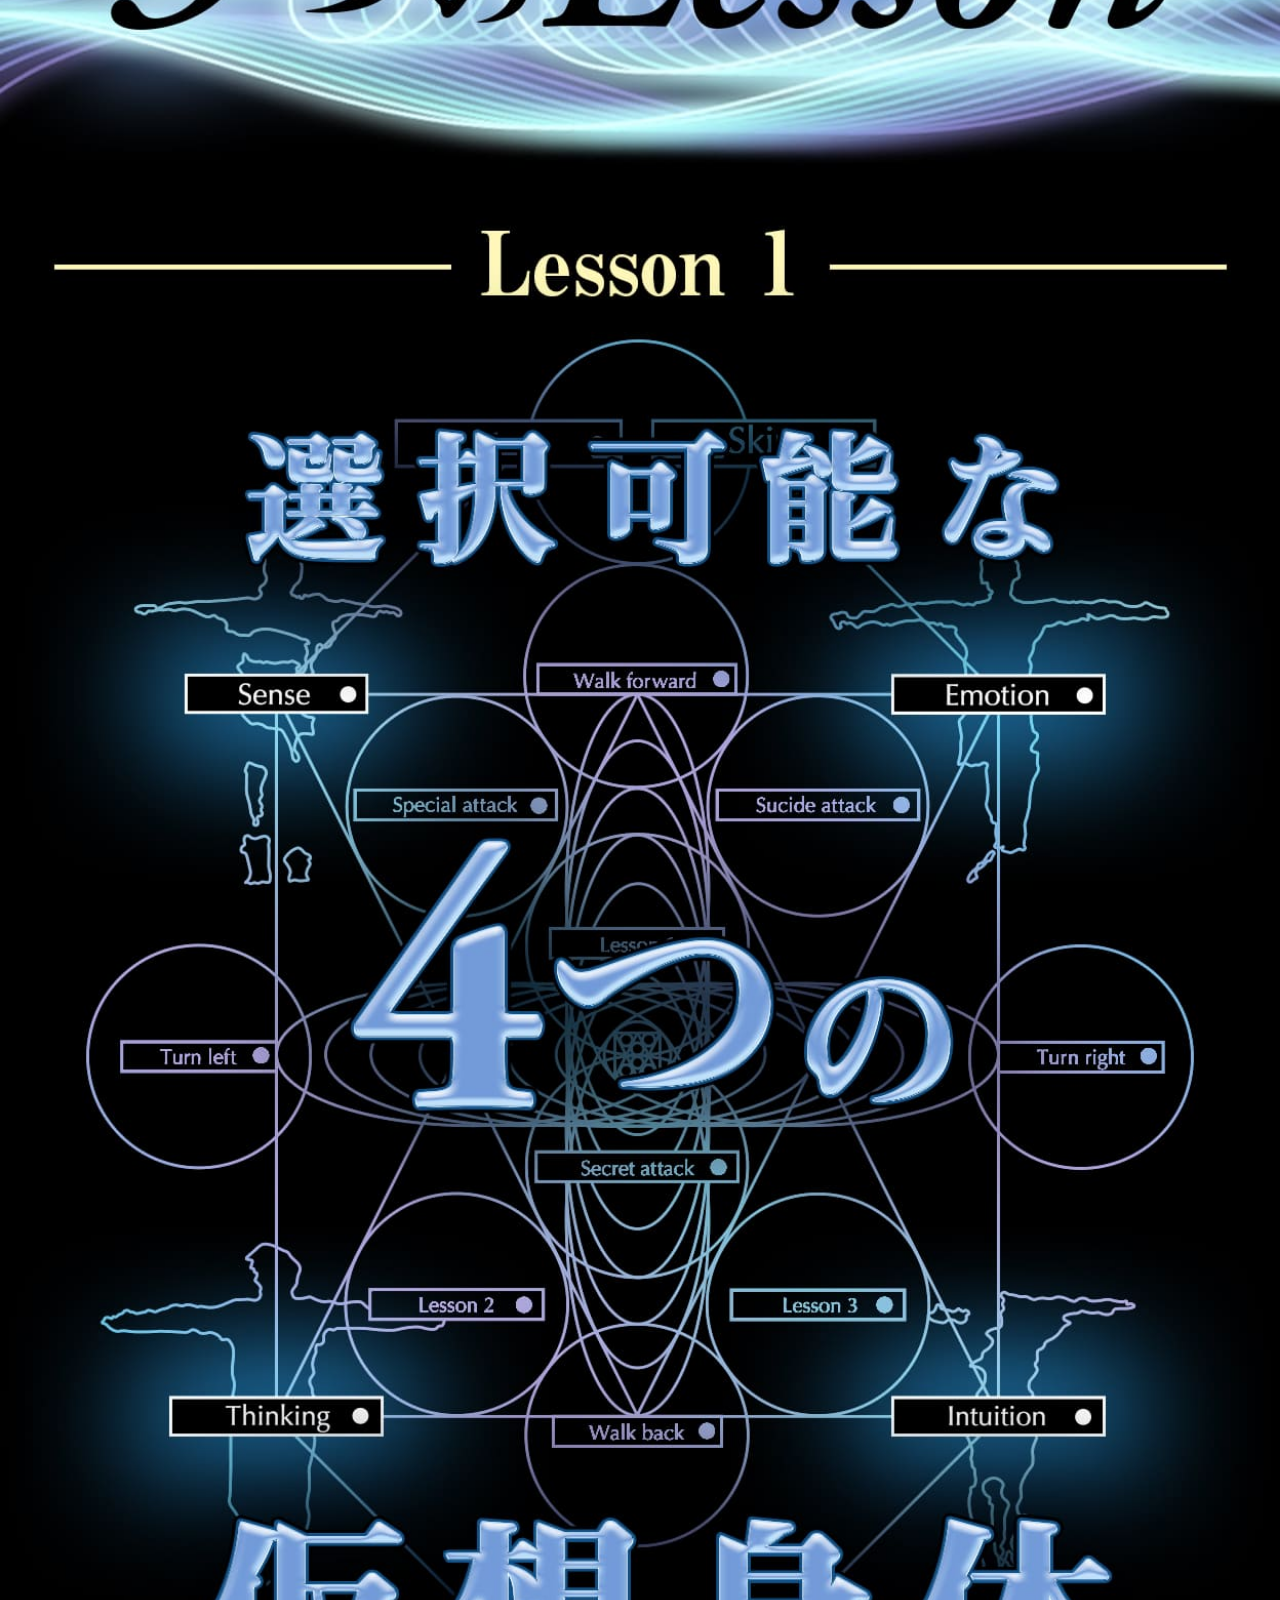
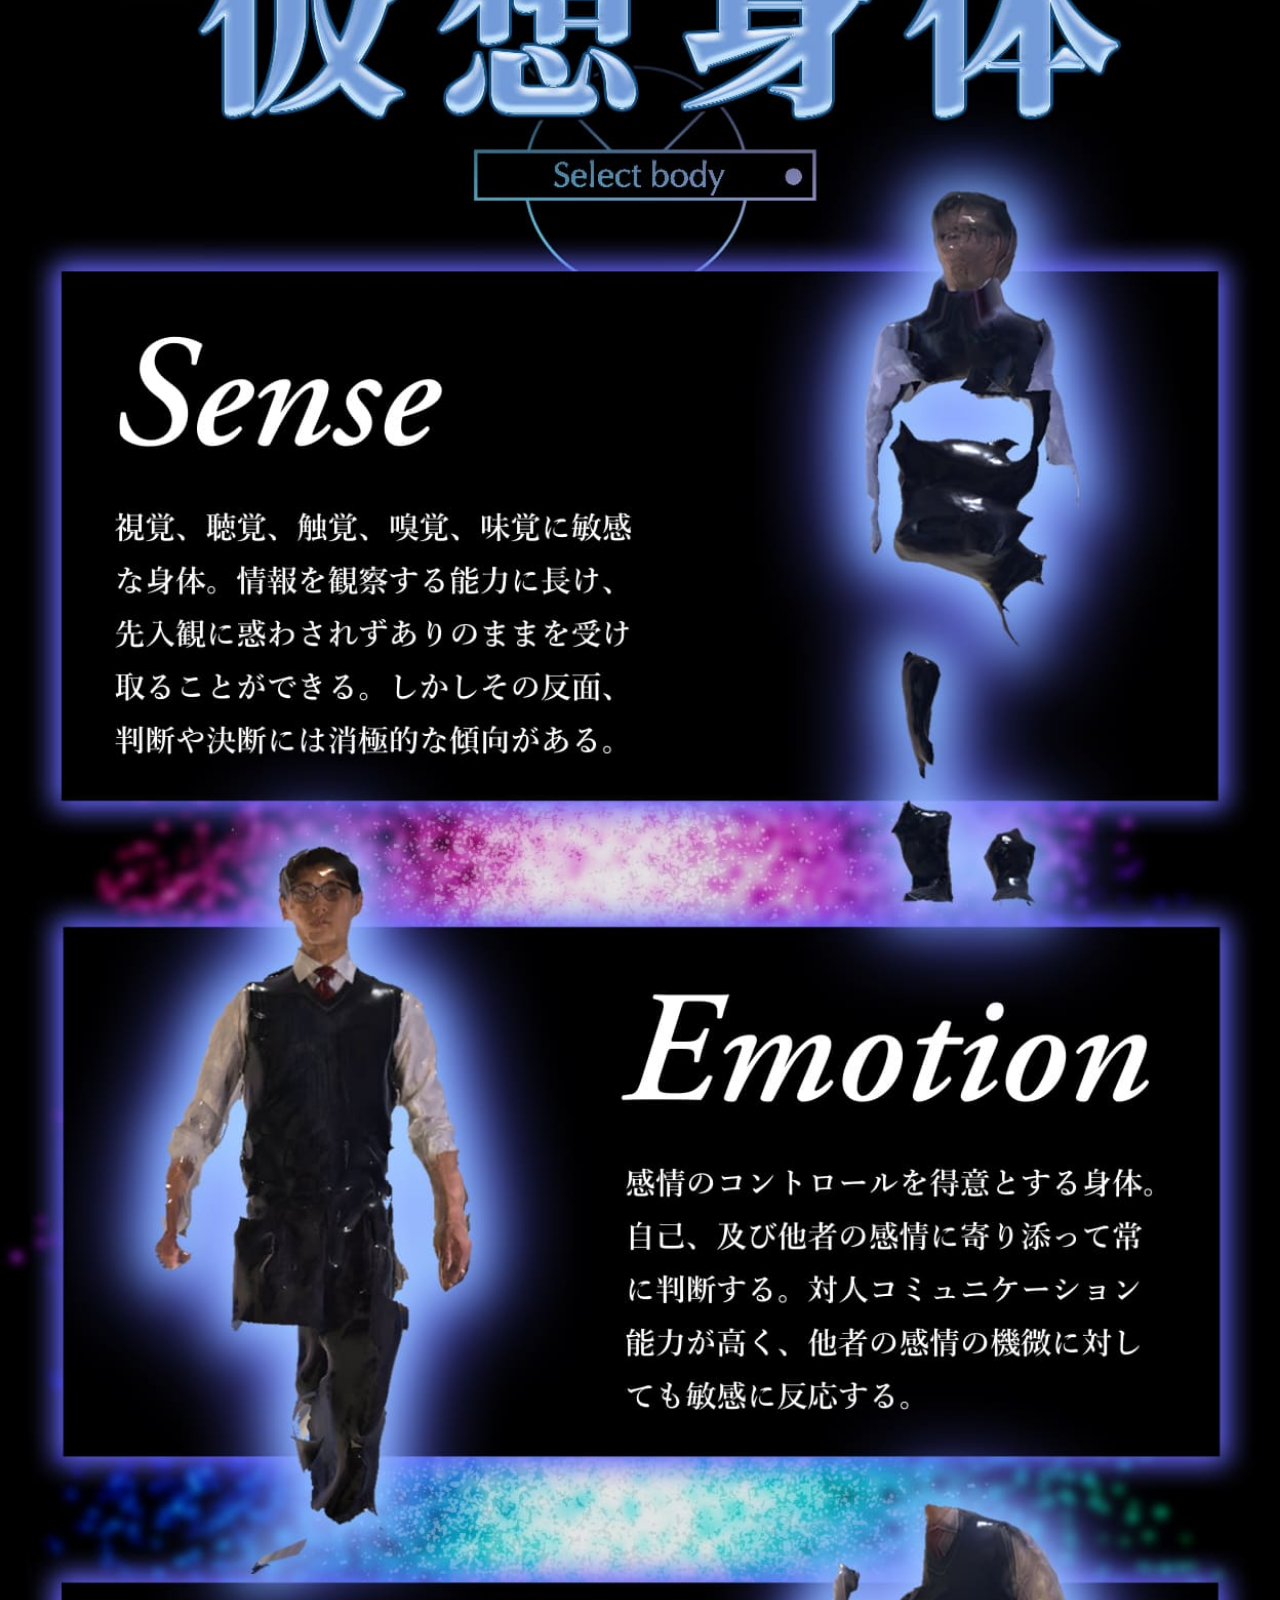
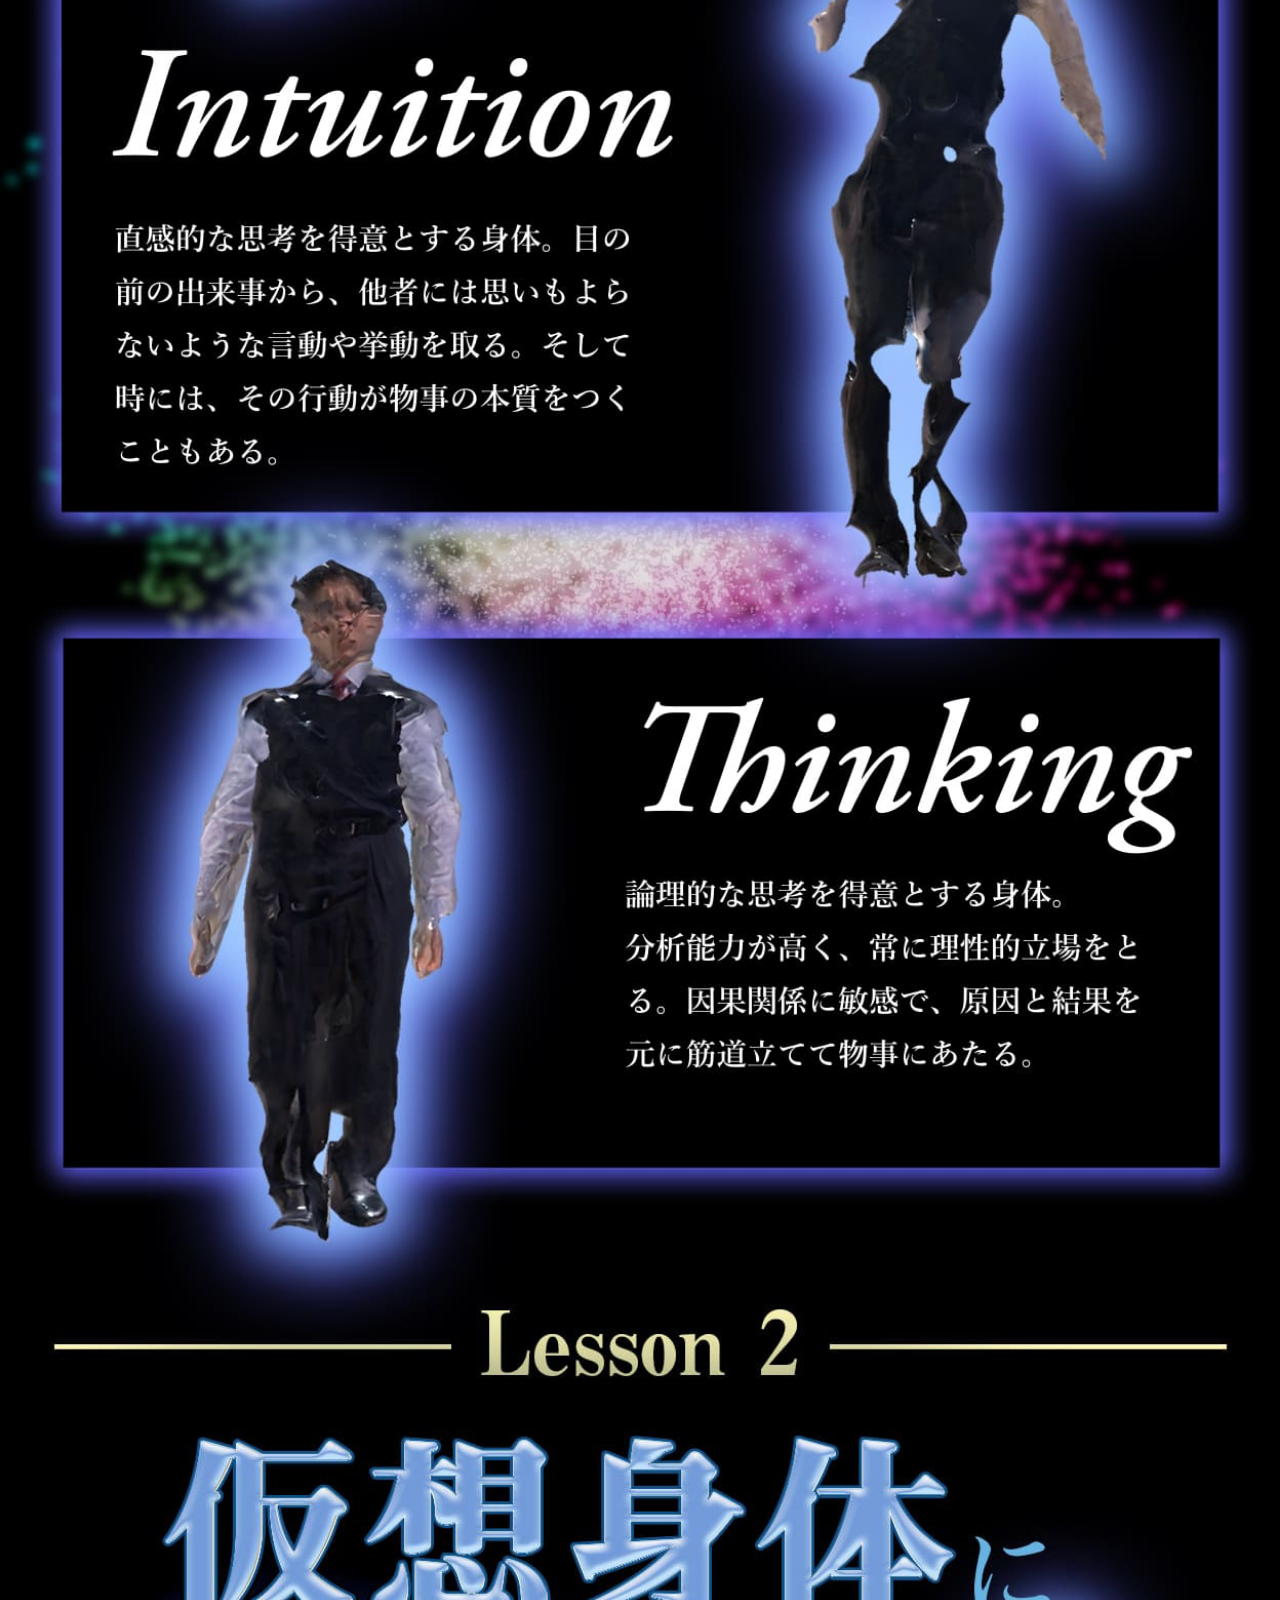
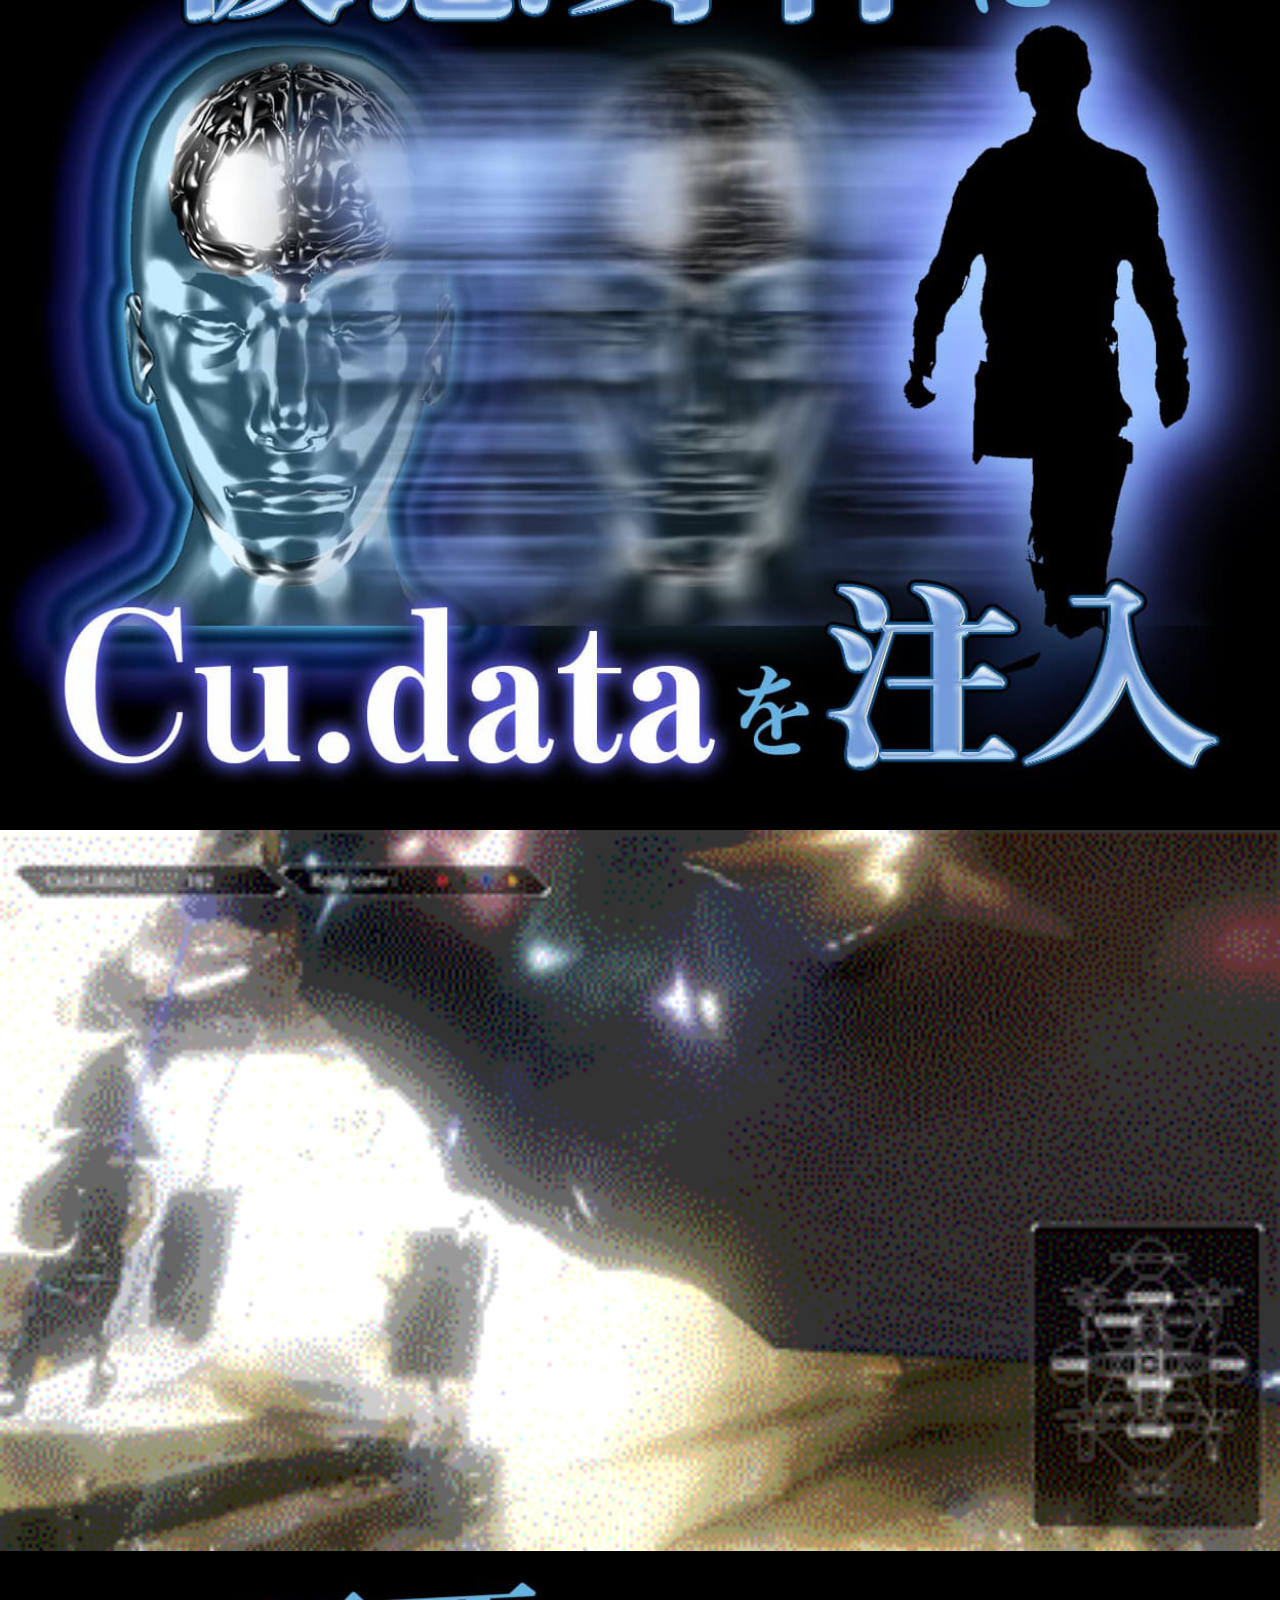
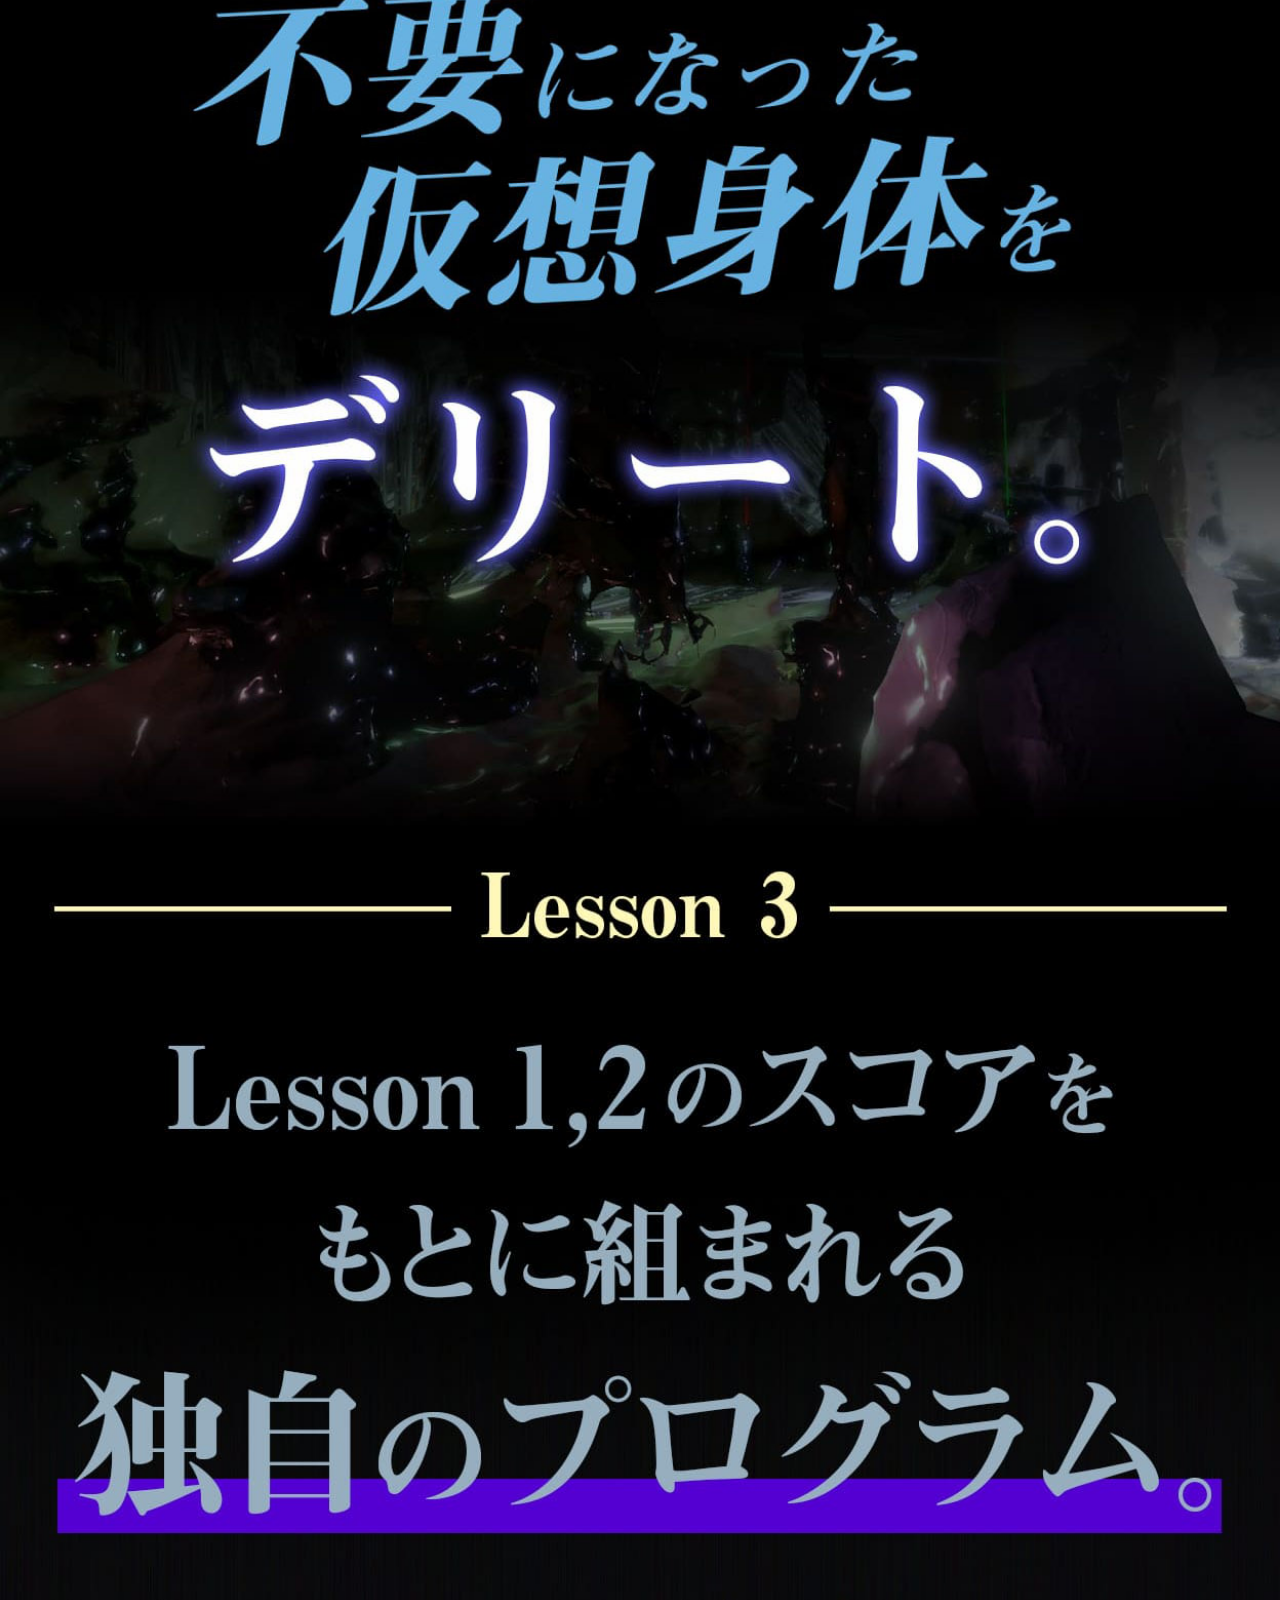
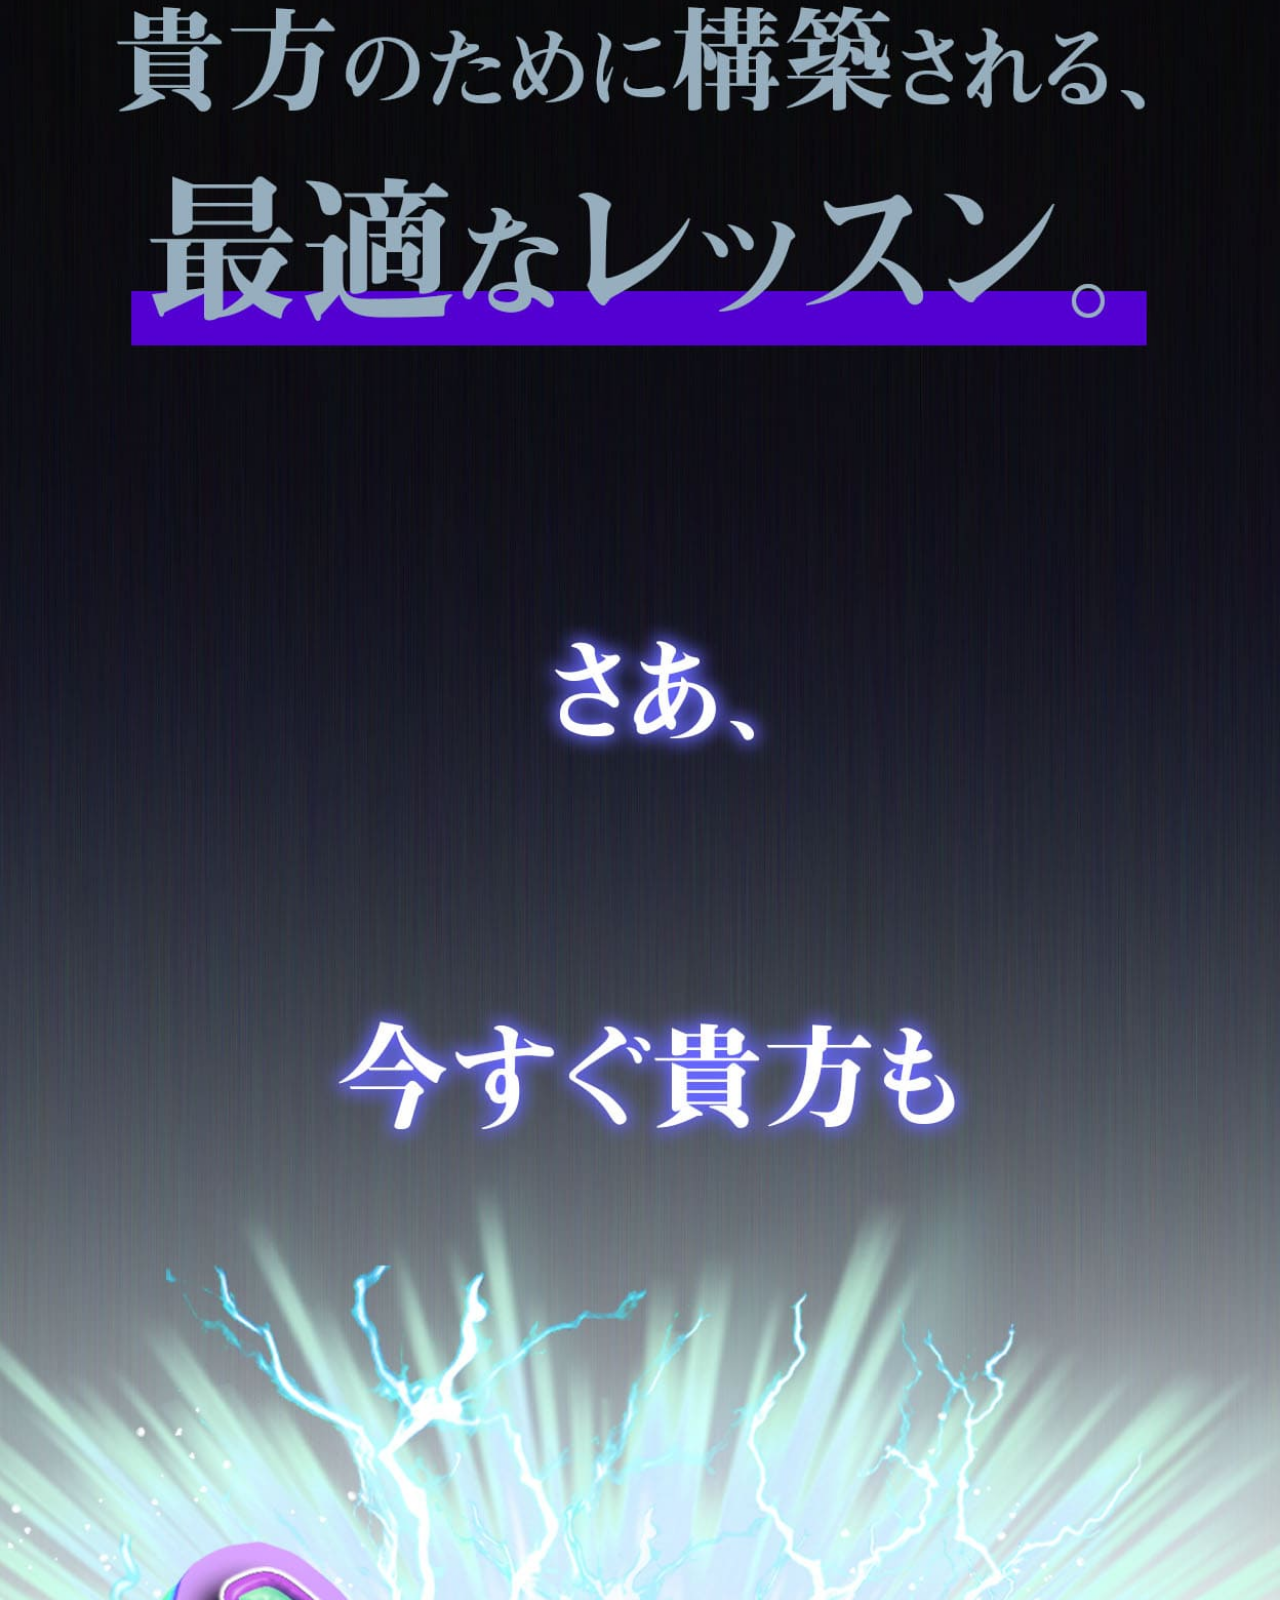
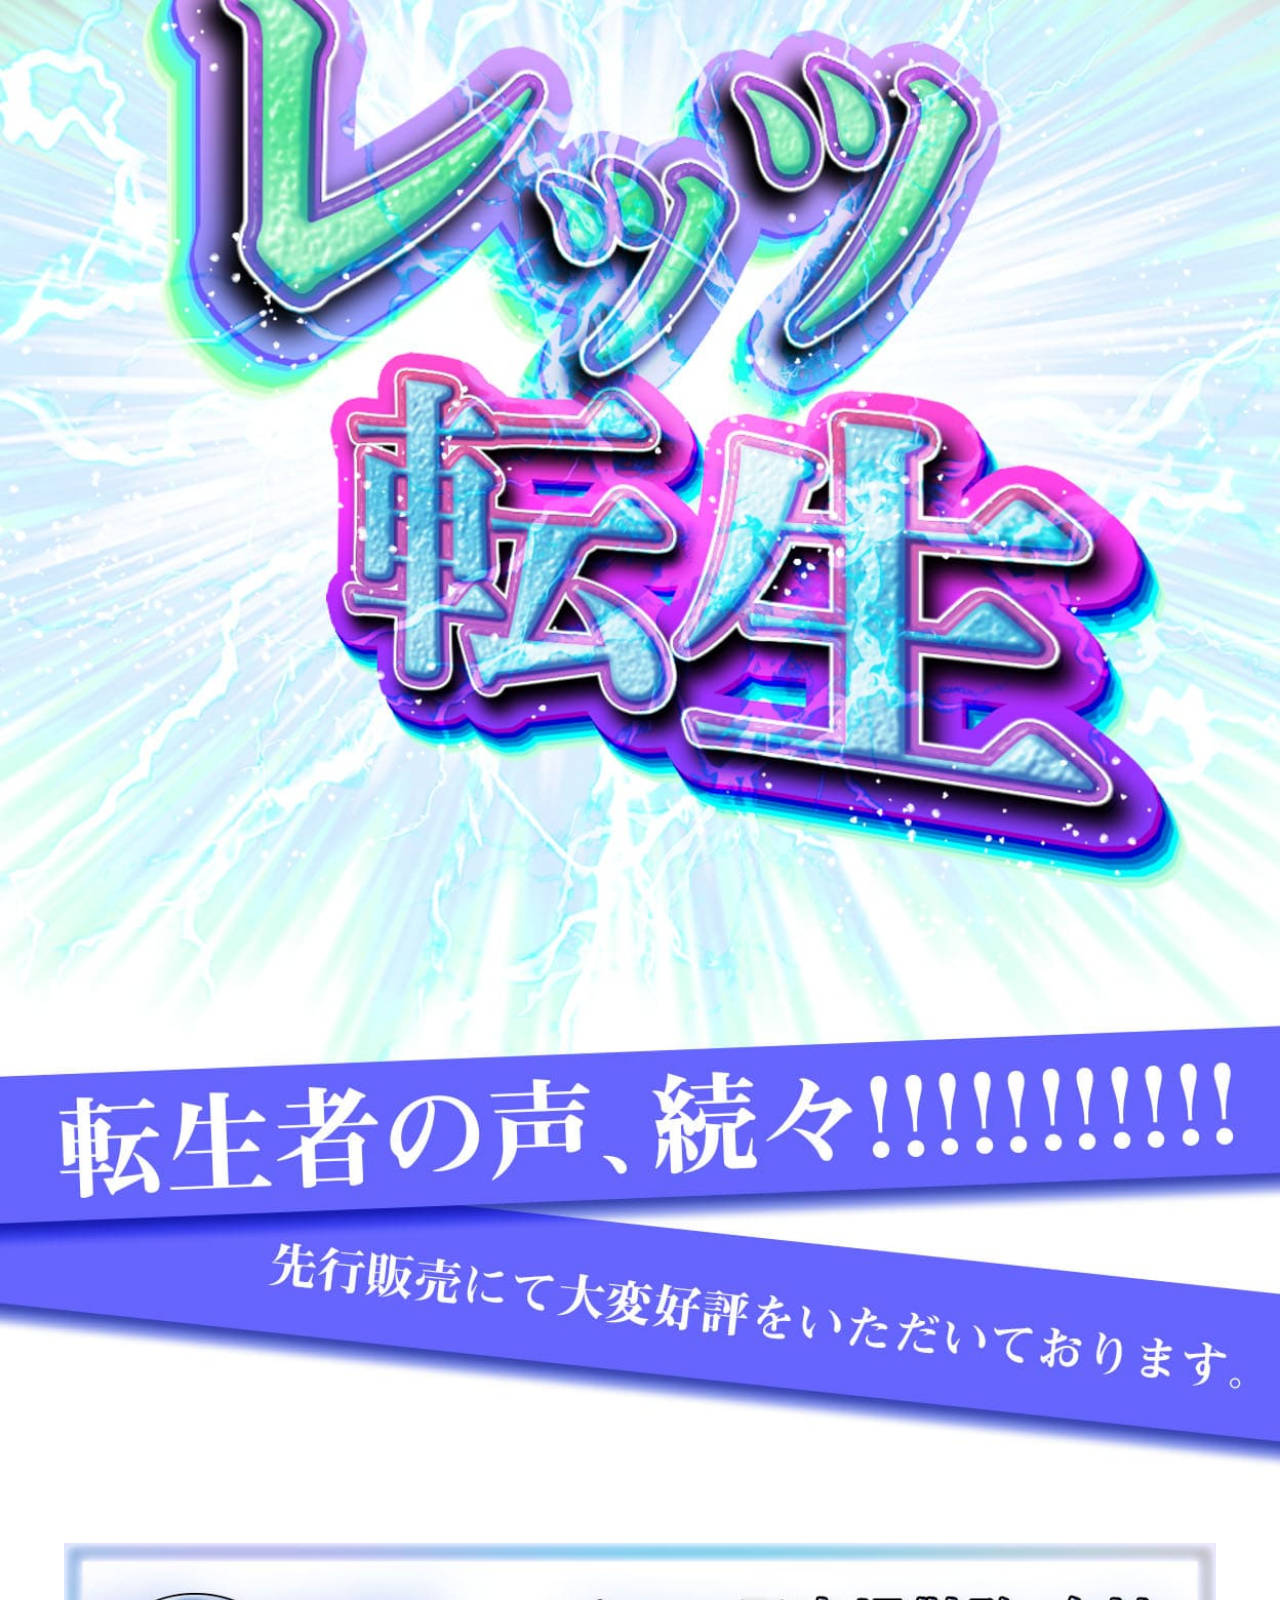
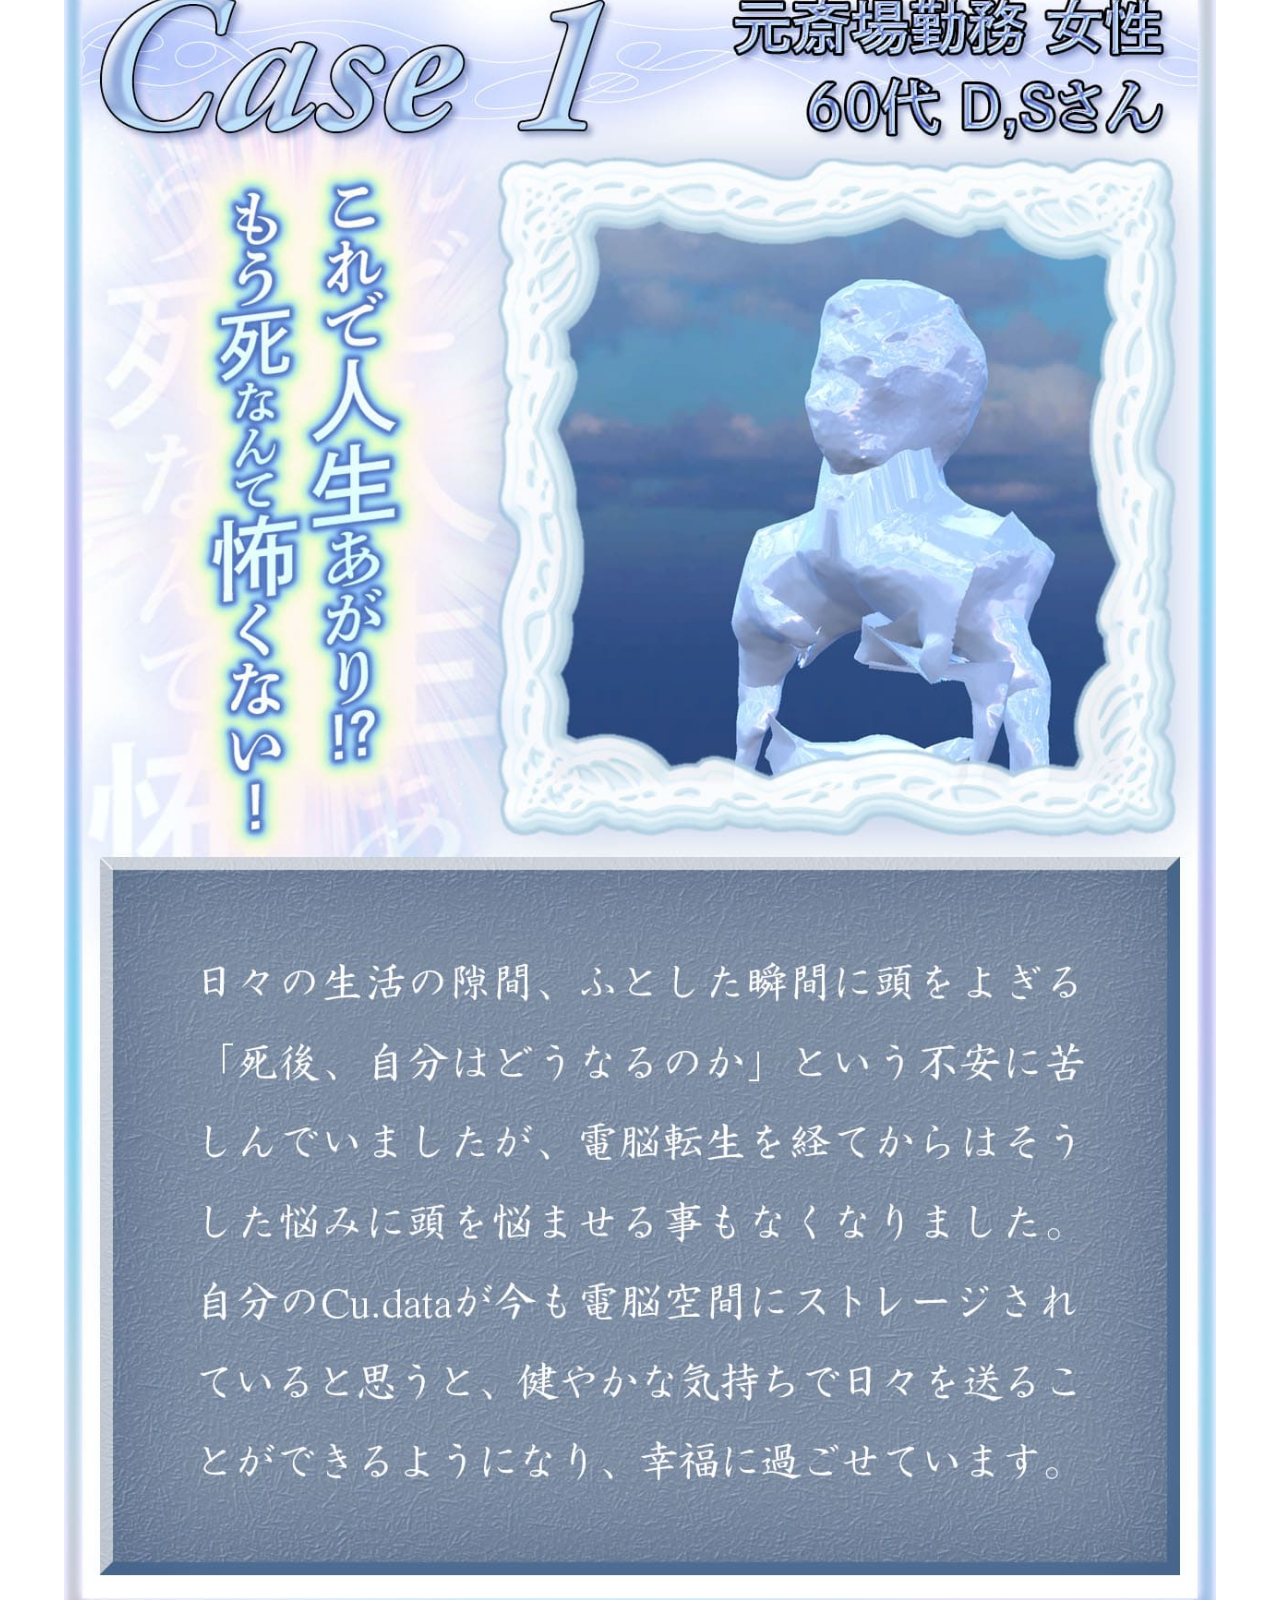
==== commit 3ceca08d: "画像更新" ====
--- a/docs/index.html
+++ b/docs/index.html
@@ -29,13 +29,6 @@
     <meta property="og:description"
         content="">
 
-    <!-- <script type="text/javascript">
-        // サイト全体フェードイン
-        setTimeout (function () {
-            $(".fade").delay(500).fadeOut(5000);
-        }, 000);    
-    </script> -->
-
     <script>
         $(function() {
         var h = $(window).height();
--- a/docs/css/common-style.css
+++ b/docs/css/common-style.css
@@ -200,4 +200,8 @@
 .plain-wrapper-100 img {
   width: 100%;
   height: auto;
+}
+
+p span {
+  background:linear-gradient(transparent 70%, #6666ff 0%);
 }--- a/docs/css/smartphone.css
+++ b/docs/css/smartphone.css
@@ -457,6 +457,14 @@
     font-size: 30px;
     font-style: italic;
     background:linear-gradient(transparent 70%, #6666ff 0%);
+    text-shadow: 
+        /* 3px 3px 40px #6666ff;  */
+        1px 1px 5px #6666ff,
+        -1px -1px 5px #6666ff,
+        2px 2px 8px #6666ff,
+        -2px -2px 8px #6666ff,
+        3px 3px 10px #6666ff,
+        -3px -3px 10px #6666ff;
 }
 
 .p1 .span-b {
